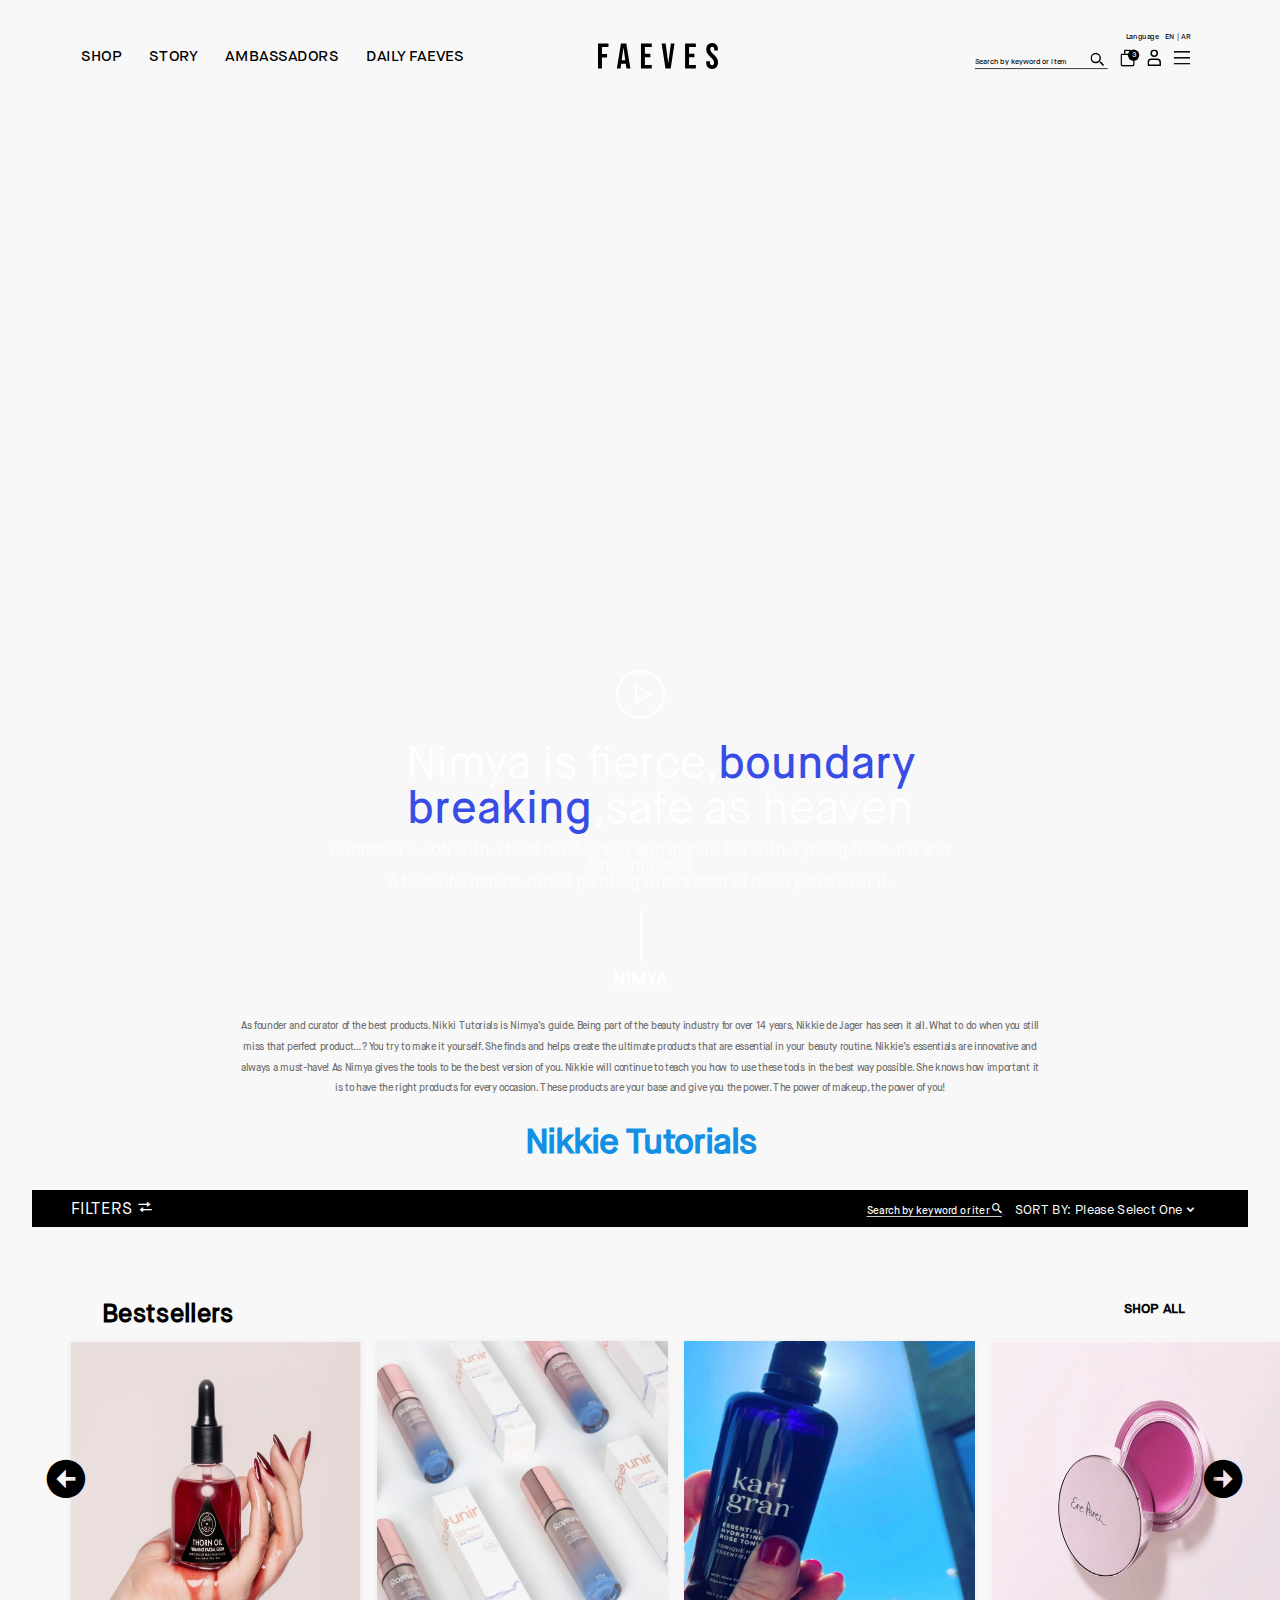
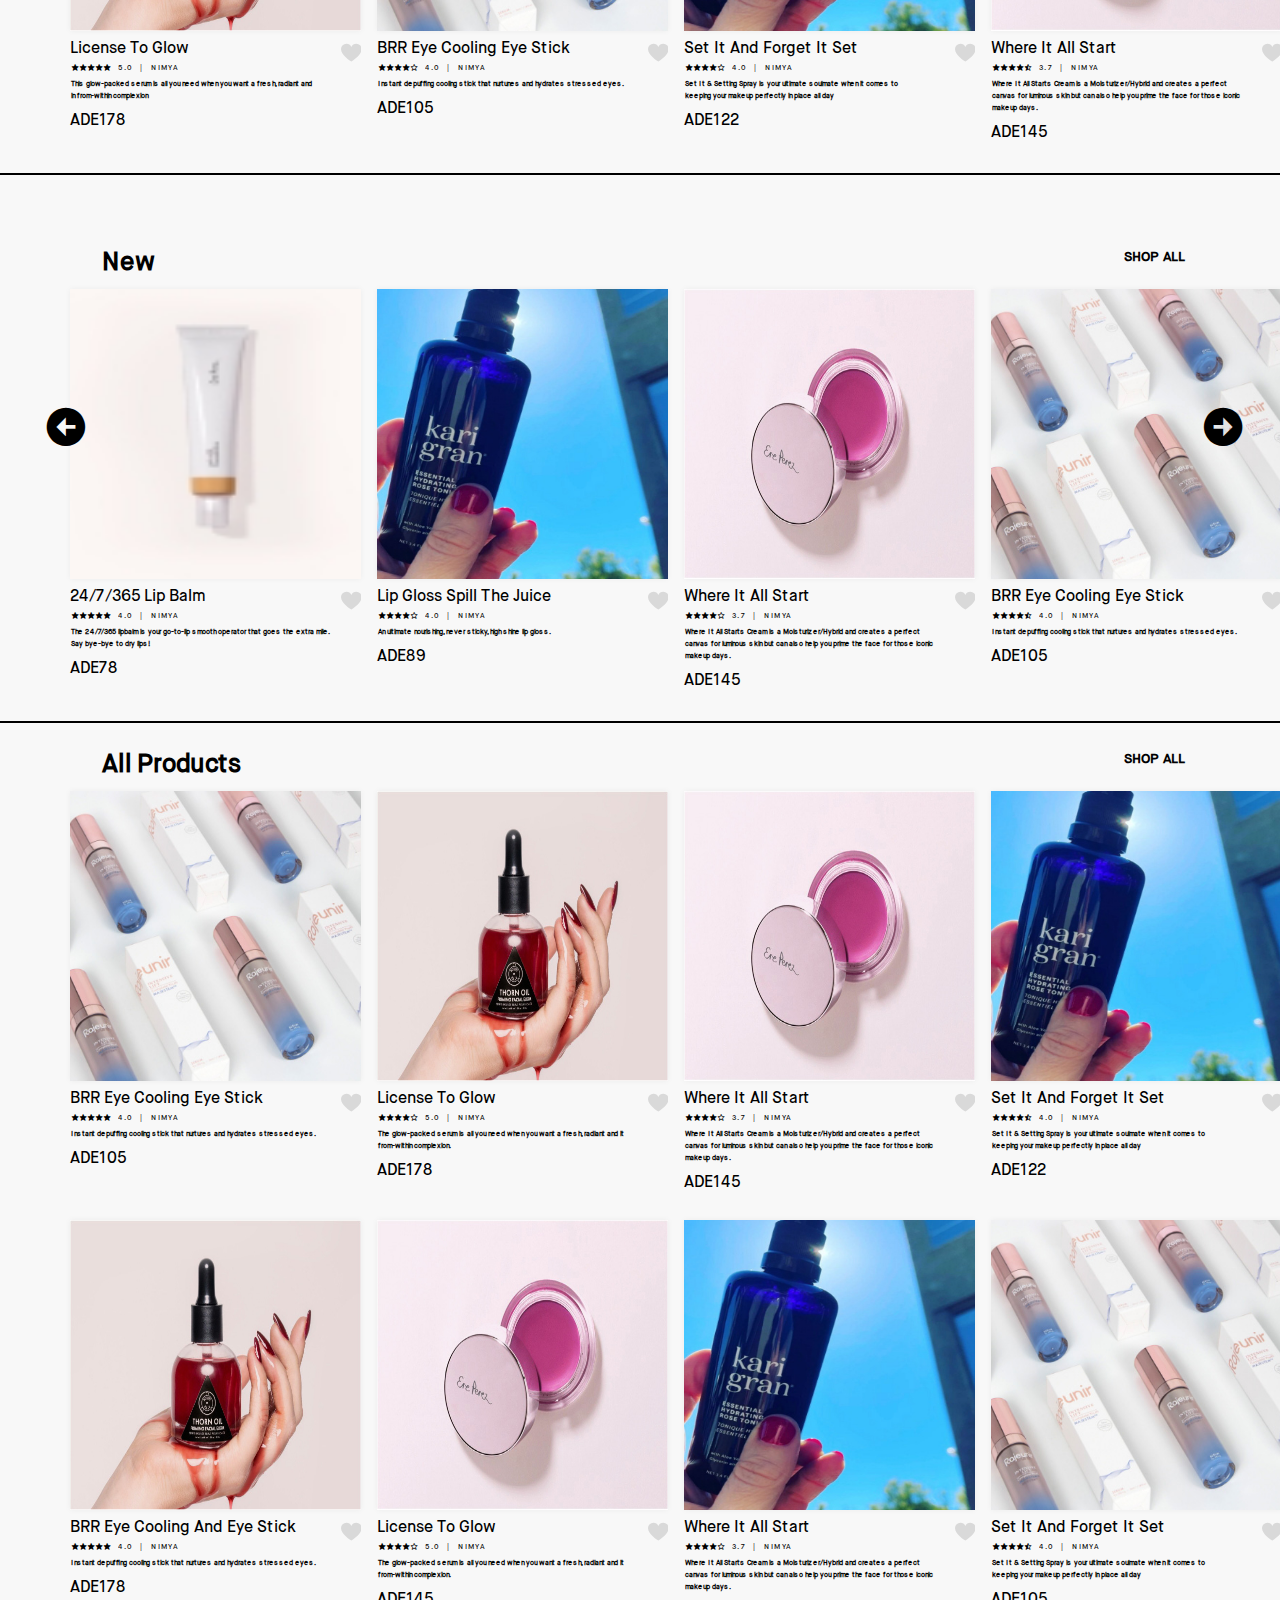
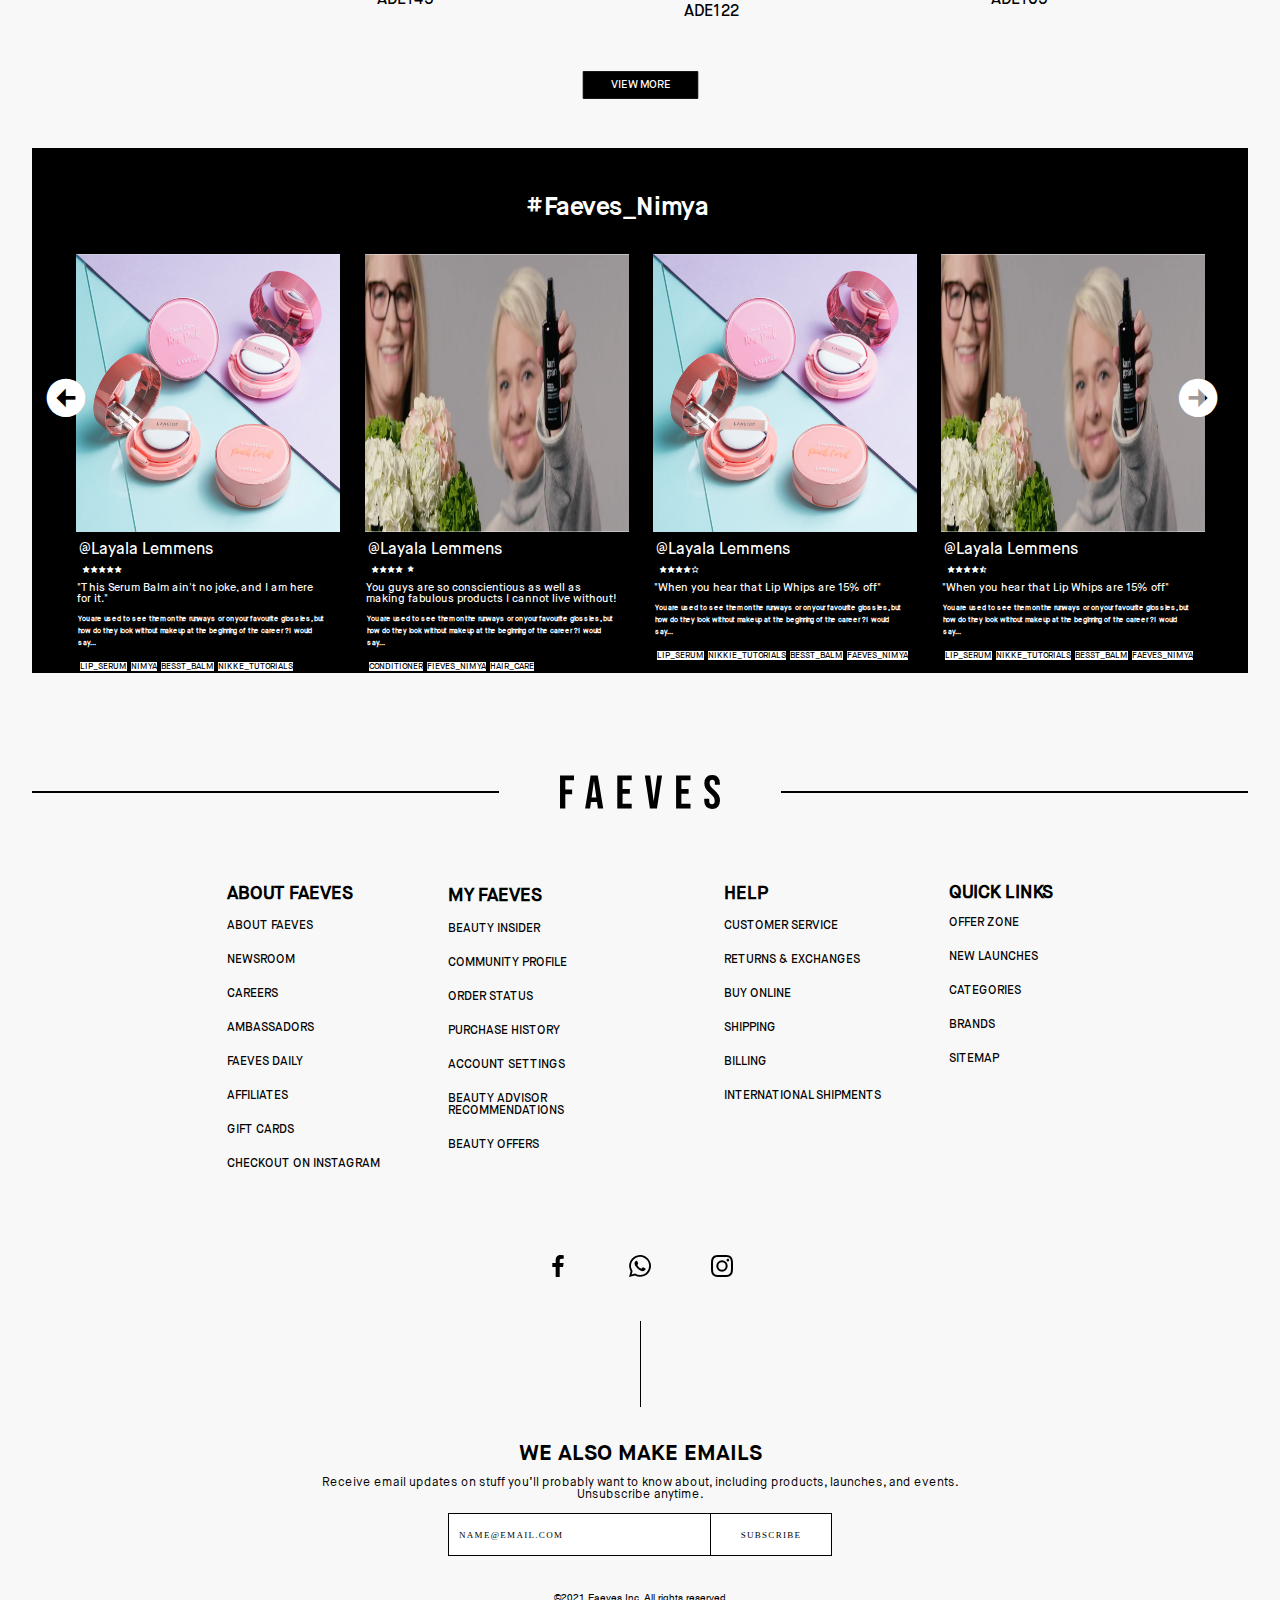
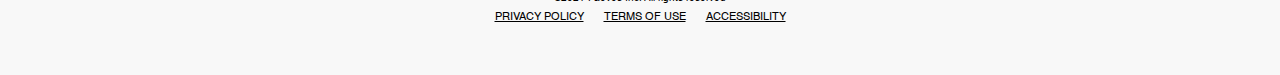
==== index.html @ eebecb18 "index" ====
<!DOCTYPE html>
<html lang="en">
<head>
    <meta charset="UTF-8">
    <meta name="viewport" content="width=device-width, initial-scale=1.0">
    <title>Faeves-page1</title>
    <link rel="stylesheet" href="./page1.css">
    <link rel="stylesheet" href="./header.css">
    <link rel="stylesheet" href="./footer.css">
    <link rel="stylesheet" href="./video.css">
        <!-- or -->
        <link rel="stylesheet"
        href="https://unpkg.com/boxicons@latest/css/boxicons.min.css">
        <link rel="stylesheet" href="./header.css">

</head>
<body>
      

<nav class=" navbar container "  >
<div class="left">
    <ul class="list">
        <li ><a href="#" class="shop-navigation">SHOP</a></li>
        <li><a href="#" class="story-navigation">STORY</a></li>
        <li><a href="#" class="ambassadors-navigation">AMBASSADORS</a></li>
        <li><a href="#" class="daily faeves-navigation">DAILY FAEVES</a></li>
    </ul>
   
</div>
  <div>
    <a href="index.html" class="brand_logo"> 
        <img src="./images/faeves_logo.svg" alt="">
    </a>
</div>

<div class="right_nav">
<div class="Language">
    <p class="languageText">Language &nbsp;
        <span class="languageOption"> EN | AR</span>
    </p>
</div>

<ul class="right_nav-bottom" style="display: flex;">
    <li class="search">
      <a href="/search.html" class="header-search-input">
        <input type="text" placeholder="Search by keyword or item" disabled="">
        <svg xmlns="http://www.w3.org/2000/svg" width="20.479" height="19.675" viewBox="0 0 20.479 19.675">
          <g id="Group_6273" data-name="Group 6273" transform="translate(0)">
            <path id="Path_17" data-name="Path 17" d="M-2770.068,1615.45h0a1.267,1.267,0,0,1-1.792,0l-4.611-4.611a8.842,8.842,0,0,0,1.677-1.909l4.727,4.727A1.267,1.267,0,0,1-2770.068,1615.45Z" transform="translate(2790.176 -1596.146)"></path>
            <g id="Group_17" data-name="Group 17">
              <path id="Path_18" data-name="Path 18" d="M-2864.127,1535.663a7.977,7.977,0,0,1-7.969-7.968,7.977,7.977,0,0,1,7.969-7.968,7.977,7.977,0,0,1,7.968,7.968A7.977,7.977,0,0,1-2864.127,1535.663Zm0-13.643a5.681,5.681,0,0,0-5.675,5.675,5.681,5.681,0,0,0,5.675,5.675,5.682,5.682,0,0,0,5.675-5.675A5.682,5.682,0,0,0-2864.127,1522.02Z" transform="translate(2872.096 -1519.727)"></path>
            </g>
          </g>
        </svg>
      </a>
    </li>

    <li>
      <button type="button" id="cartBtn" aria-label="cart" class="link nav-button">
        <svg xmlns="http://www.w3.org/2000/svg" width="18.964" height="22.563" viewBox="0 0 18.964 22.563">
          <g id="Group_10890" data-name="Group 10890" transform="translate(4.74)">
            <path id="Path_788" data-name="Path 788" d="M1314.534,172.689a.949.949,0,0,1-.948-.948V168.9H1307.9v2.845a.948.948,0,0,1-1.9,0V168.9a1.9,1.9,0,0,1,1.9-1.9h5.689a1.9,1.9,0,0,1,1.9,1.9v2.845A.949.949,0,0,1,1314.534,172.689Z" transform="translate(-1306 -167)"></path>
          </g>
          <path id="Path_789" data-name="Path 789" d="M1318.068,171H1302.9a1.9,1.9,0,0,0-1.9,1.9v12.327a2.845,2.845,0,0,0,2.845,2.845h13.275a2.844,2.844,0,0,0,2.845-2.845V172.9A1.9,1.9,0,0,0,1318.068,171Zm0,14.223a.949.949,0,0,1-.948.948h-13.275a.949.949,0,0,1-.948-.948V172.9h15.171Z" transform="translate(-1301 -165.505)"></path>
        </svg>
        <span class="cartQuantity"> 3 </span>
      </button>
    </li>

    <li>
      <button type="button" id="signInBtn" aria-label="Sign-In" class="link nav-button">
        <svg id="user_profile_people" data-name="user, profile, people" xmlns="http://www.w3.org/2000/svg" width="18" height="22" viewBox="0 0 18 22">
          <path id="user_profile_people-2" data-name="user, profile, people" d="M12,11A5,5,0,1,0,7,6,5,5,0,0,0,12,11Zm0-8A3,3,0,1,1,9,6a3,3,0,0,1,3-3ZM4,23H20a1,1,0,0,0,1-1V18a5.006,5.006,0,0,0-5-5H8a5.006,5.006,0,0,0-5,5v4a1,1,0,0,0,1,1Zm1-5a3,3,0,0,1,3-3h8a3,3,0,0,1,3,3v3H5Z" transform="translate(-3 -1)"></path>
        </svg>
      </button>
    </li>
    <li>
      <a href="#" class="link burgerDropdown" id="burgerDropdown">
        <svg id="Component_45_11" data-name="Component 45 – 11" xmlns="http://www.w3.org/2000/svg" width="22" height="18" viewBox="0 0 22 18">
          <g id="Group_867" data-name="Group 867" transform="translate(0.001)">
            <g id="Group_866" data-name="Group 866">
              <g id="Group_865" data-name="Group 865">
                <g id="Group_864" data-name="Group 864">
                  <g id="Group_863" data-name="Group 863">
                    <rect id="Rectangle_861" data-name="Rectangle 861" width="22" height="2" transform="translate(-0.001)"></rect>
                    <rect id="Rectangle_862" data-name="Rectangle 862" width="22" height="2" transform="translate(-0.001 8)"></rect>
                    <rect id="Rectangle_863" data-name="Rectangle 863" width="22" height="2" transform="translate(-0.001 16)"></rect>
                  </g>
                </g>
              </g>
            </g>
          </g>
        </svg>
       </a>
    </li>
  </ul>
</div>
 </nav>
    <section class="secondSection container">
     <video src="./videos/pexels-jean-van-der-meulen-11254215 (2160p).mp4" autoplay loop muted  height="100"></video>
    
    <div class="video-text">
    <img src="./images/Group 10573.svg" alt="">
    <h2>Nimya is fierce,<span style="color: rgb(56, 77, 230);">boundary breaking</span>,safe as heaven</h2>
    <p>Confident & soft with a bold twist.Classy and mature but with a young,fresh,fun and funky mindset</p>
    <p>A beautiful natural-toned painting with a dash of neon paint over it.</p>
    <div class="nimya">  <span></span>
    </div>
    <h4>NIMYA</h4>
    </section>
     
    <section>
    <div class="brandText">As founder and curator of the best products. Nikki Tutorials is Nimya’s guide. Being part of the beauty industry for over 14 years, Nikkie de Jager has seen it all. What to do when you still <br>
       miss that perfect product…? You try to make it yourself. She finds and helps create the ultimate products that are essential in your beauty routine. Nikkie’s essentials are innovative and <br>
        always a must-have! As Nimya gives the tools to be the best version of you. Nikkie will continue to teach you how to use these tools in the best way possible. She knows how important it <br>
         is to have the right products for every occasion. These products are your base and give you the power. The power of makeup, the power of you!
         
         <h1> Nikkie Tutorials</h1>
   </div>   
      </section>

      
     
     <!--- Bestsellers -->
    
     <section>
      <nav class="product-nav container">
       <div class="filter">
           FILTERS <i class='bx bx-transfer'></i>
        </div>
       <div class="filter-right">
          <a href="" class="search_input">
           <input type="text" placeholder="Search by keyword or item" disabled="">
           <i class='bx bx-search-alt-2' style="width: 20.479; height: 19.675;"></i>
       </a>
       <p>SORT BY: Please Select One</p>
        <i class='bx bxs-chevron-down' ></i>
      </div>
      </nav>
</section>

        <!-- Bestsellers Products -->
        <section class="bestsellers container" id="product">
          <div>
          <div class="slider-btn"> <div class="left_arrow"> 
            <i class='bx bxs-left-arrow-circle'></i>
            </div>
             <div class="right-arrow">
              <i class='bx bxs-right-arrow-circle'></i></div></div>
          <div class="right-text">
            <h4>Bestsellers</h4> 
            <h5>SHOP ALL</h5>
          </div>
         
          
          <div class="products">

            <div class="row">
              <div class="img1">
                <img src="./images/curatedBrand/curatedBrand_five.jpg" alt=""></div>
               <div class="product-text">
                <p>License To Glow</p>
                <p class="heart-icon">
                  
                  <svg id="Component_120_21" data-name="Component 120 – 21" xmlns="http://www.w3.org/2000/svg" width="20.688" height="23.371" viewBox="0 0 30.688 26.371">
                        <path id="Path_814" data-name="Path 814" d="M635.581,131.322c0,.073,0,.145,0,.218-.223,8.668-13.626,17.271-15.341,18.337-1.715-1.066-15.118-9.669-15.341-18.337,0-.073,0-.145,0-.218a7.925,7.925,0,0,1,8.032-7.816,8.047,8.047,0,0,1,7.313,4.578,8.047,8.047,0,0,1,7.313-4.578A7.925,7.925,0,0,1,635.581,131.322Z" transform="translate(-604.893 -123.506)" fill="#d9d9d9"></path>
                  </svg>
                 </p>
               </div>
               <div class="ratting">
                <i class='bx bxs-star'></i>
                <i class='bx bxs-star'></i>
                <i class='bx bxs-star'></i>
                <i class='bx bxs-star'></i>
                <i class='bx bxs-star'></i>
                <p> 5.0 &nbsp; | &nbsp; NIMYA</p>
               </div>

               <div class="price">
                <h6>This glow-packed serum is all you need when you want a fresh, radiant and <br>
                  in from-within complexion </h6>
                  <p>ADE178</p>

               </div>
            </div>
                  
            <div class="row">
              <div class="img2">
                <img src="./images/signup/shopCategory/category_four.jpg" alt=""></div>
              <div class="product-text">
                <p>BRR Eye Cooling Eye Stick</p>
                <p class="heart-icon">
                  <svg id="Component_120_21" data-name="Component 120 – 21" xmlns="http://www.w3.org/2000/svg" width="20.688" height="23.371" viewBox="0 0 30.688 26.371">
                    <path id="Path_814" data-name="Path 814" d="M635.581,131.322c0,.073,0,.145,0,.218-.223,8.668-13.626,17.271-15.341,18.337-1.715-1.066-15.118-9.669-15.341-18.337,0-.073,0-.145,0-.218a7.925,7.925,0,0,1,8.032-7.816,8.047,8.047,0,0,1,7.313,4.578,8.047,8.047,0,0,1,7.313-4.578A7.925,7.925,0,0,1,635.581,131.322Z" transform="translate(-604.893 -123.506)" fill="#d9d9d9"></path>
              </svg>
                 </p>
               </div>
               <div class="ratting">
                <i class='bx bxs-star'></i>
                <i class='bx bxs-star'></i>
                <i class='bx bxs-star'></i>
                <i class='bx bxs-star'></i>
                <i class='bx bx-star'></i>
                <p> 4.0 &nbsp; | &nbsp; NIMYA</p>
               </div>

               <div class="price">
                <h6>Instant depuffing cooling stick that nurtunes and hydrates stressed eyes. </h6>
                  <p>ADE105</p>

               </div>
            </div>
            <div class="row">
              <div class="img3">
                <img src="./images/reviewSlider/revImg_two.jpg" alt="">
              </div>
              <div class="product-text">
                <p>Set It And Forget It Set </p>
                <p class="heart-icon">
                  <svg id="Component_120_21" data-name="Component 120 – 21" xmlns="http://www.w3.org/2000/svg" width="20.688" height="23.371" viewBox="0 0 30.688 26.371">
                    <path id="Path_814" data-name="Path 814" d="M635.581,131.322c0,.073,0,.145,0,.218-.223,8.668-13.626,17.271-15.341,18.337-1.715-1.066-15.118-9.669-15.341-18.337,0-.073,0-.145,0-.218a7.925,7.925,0,0,1,8.032-7.816,8.047,8.047,0,0,1,7.313,4.578,8.047,8.047,0,0,1,7.313-4.578A7.925,7.925,0,0,1,635.581,131.322Z" transform="translate(-604.893 -123.506)" fill="#d9d9d9"></path>
              </svg>
                 </p>
               </div>
               <div class="ratting">
                <i class='bx bxs-star'></i>
                <i class='bx bxs-star'></i>
                <i class='bx bxs-star'></i>
                <i class='bx bxs-star'></i>
                <i class='bx bx-star'></i>
                <p> 4.0 &nbsp; | &nbsp; NIMYA</p>
               </div>

               <div class="price">
                <h6>Set It & Setting Spray is your ultimate soulmate when it comes to <br>
                keeping your makeup perfectly in place all day </h6>
                  <p>ADE122</p>

               </div>
            </div>
            <div class="row">
              <div class="img4">
                <img src="./images/curatedBrand/curatedBrand_two.jpg" alt="">
              </div>
              <div class="product-text">
                <p>Where It All Start</p>
                <p class="heart-icon">
                  <svg id="Component_120_21" data-name="Component 120 – 21" xmlns="http://www.w3.org/2000/svg" width="20.688" height="23.371" viewBox="0 0 30.688 26.371">
                    <path id="Path_814" data-name="Path 814" d="M635.581,131.322c0,.073,0,.145,0,.218-.223,8.668-13.626,17.271-15.341,18.337-1.715-1.066-15.118-9.669-15.341-18.337,0-.073,0-.145,0-.218a7.925,7.925,0,0,1,8.032-7.816,8.047,8.047,0,0,1,7.313,4.578,8.047,8.047,0,0,1,7.313-4.578A7.925,7.925,0,0,1,635.581,131.322Z" transform="translate(-604.893 -123.506)" fill="#d9d9d9"></path>
              </svg>
                 </p>
               </div>
               <div class="ratting">
                <i class='bx bxs-star'></i>
                <i class='bx bxs-star'></i>
                <i class='bx bxs-star'></i>
                <i class='bx bxs-star'></i>
                <i class='bx bxs-star-half' ></i>
                <p> 3.7 &nbsp; | &nbsp; NIMYA</p>
               </div>

               <div class="price">
                <h6>Where It All Starts Cream is a Moisturizer/Hybrid and creates a perfect <br>
                canvas for luminous skin but can also help you prime the face for those iconic <br>
                makeup days. </h6>
                  <p>ADE145</p>
               </div>
            </div>
          </div>
          <span></span>
        </div>
        </section>

        <div class="product-seperator">
          <span></span>
      </div>
        
                 <!--New Products -->


                 <section class="bestsellers container "  id="product">
                  <div class="slider-btn"> <div class="left_arrow"> 
                    <i class='bx bxs-left-arrow-circle'></i>
                    </div>
                     <div class="right-arrow">
                      <i class='bx bxs-right-arrow-circle'></i></div></div>
                  <div class="right-text">
                    <h4>New</h4>
                    <h5>SHOP ALL</h5>
                  </div>
                  <div class="products">
                    <div class="row ">
                      <div class="img5">
                        <img src="./images/header/cartImg/cart-img-two.jpg" alt="">
                      </div>
                      <div class="product-text">
                        <p>24/7/365 Lip Balm</p>
                        <p class="heart-icon">
                          <svg id="Component_120_21" data-name="Component 120 – 21" xmlns="http://www.w3.org/2000/svg" width="20.688" height="23.371" viewBox="0 0 30.688 26.371">
                            <path id="Path_814" data-name="Path 814" d="M635.581,131.322c0,.073,0,.145,0,.218-.223,8.668-13.626,17.271-15.341,18.337-1.715-1.066-15.118-9.669-15.341-18.337,0-.073,0-.145,0-.218a7.925,7.925,0,0,1,8.032-7.816,8.047,8.047,0,0,1,7.313,4.578,8.047,8.047,0,0,1,7.313-4.578A7.925,7.925,0,0,1,635.581,131.322Z" transform="translate(-604.893 -123.506)" fill="#d9d9d9"></path>
                      </svg>
                         </p>
                       </div>
                       <div class="ratting">
                        <i class='bx bxs-star'></i>
                        <i class='bx bxs-star'></i>
                        <i class='bx bxs-star'></i>
                        <i class='bx bxs-star'></i>
                        <i class='bx bxs-star'></i>
                        <p> 4.0 &nbsp; | &nbsp; NIMYA</p>
                       </div>
        
                       <div class="price">
                        <h6>The 24/7/365 lipbalm is your go-to-lip smooth operator that goes the extra mile. <br>
                        Say bye-bye to dry lips! </h6>
                          <p>ADE78</p>
        
                       </div>
                    </div>
                          
                    <div class="row ">
                      <div class="img6">
                        <img src="./images/reviewSlider/revImg_two.jpg" alt="">
                      </div>
                      
                      <div class="product-text">
                        <p>Lip Gloss Spill The Juice</p>
                        <p class="heart-icon">
                          <svg id="Component_120_21" data-name="Component 120 – 21" xmlns="http://www.w3.org/2000/svg" width="20.688" height="23.371" viewBox="0 0 30.688 26.371">
                            <path id="Path_814" data-name="Path 814" d="M635.581,131.322c0,.073,0,.145,0,.218-.223,8.668-13.626,17.271-15.341,18.337-1.715-1.066-15.118-9.669-15.341-18.337,0-.073,0-.145,0-.218a7.925,7.925,0,0,1,8.032-7.816,8.047,8.047,0,0,1,7.313,4.578,8.047,8.047,0,0,1,7.313-4.578A7.925,7.925,0,0,1,635.581,131.322Z" transform="translate(-604.893 -123.506)" fill="#d9d9d9"></path>
                      </svg>
                         </p>
                       </div>
                       <div class="ratting">
                        <i class='bx bxs-star'></i>
                        <i class='bx bxs-star'></i>
                        <i class='bx bxs-star'></i>
                        <i class='bx bxs-star'></i>
                        <i class='bx bx-star'></i>
                        <p> 4.0 &nbsp; | &nbsp; NIMYA</p>
                       </div>
        
                       <div class="price">
                        <h6> An ultimate nourishing, never sticky, high shine lip gloss.</h6> 
                          <p>ADE89</p>
        
                       </div>
                    </div>
                    <div class="row">
                      <div class="img7">
                        <img src="./images/curatedBrand/curatedBrand_two.jpg" alt="">
                      </div>
                      
                      <div class="product-text">
                        <p>Where It All Start</p>
                        <p class="heart-icon">
                          <svg id="Component_120_21" data-name="Component 120 – 21" xmlns="http://www.w3.org/2000/svg" width="20.688" height="23.371" viewBox="0 0 30.688 26.371">
                            <path id="Path_814" data-name="Path 814" d="M635.581,131.322c0,.073,0,.145,0,.218-.223,8.668-13.626,17.271-15.341,18.337-1.715-1.066-15.118-9.669-15.341-18.337,0-.073,0-.145,0-.218a7.925,7.925,0,0,1,8.032-7.816,8.047,8.047,0,0,1,7.313,4.578,8.047,8.047,0,0,1,7.313-4.578A7.925,7.925,0,0,1,635.581,131.322Z" transform="translate(-604.893 -123.506)" fill="#d9d9d9"></path>
                      </svg>
                         </p>
                       </div>
                       <div class="ratting">
                        <i class='bx bxs-star'></i>
                        <i class='bx bxs-star'></i>
                        <i class='bx bxs-star'></i>
                        <i class='bx bxs-star'></i>
                        <i class='bx bx-star'></i>
                        <p> 3.7 &nbsp; | &nbsp; NIMYA</p>
                       </div>
        
                       <div class="price">
                        <h6>Where It All Starts Cream is a Moisturizer/Hybrid and creates a perfect <br>
                          canvas for luminous skin but can also help you prime the face for those iconic <br>
                          makeup days. </h6>
                          <p>ADE145</p>
        
                       </div>
                    </div>
                    <div class="row ">
                      <div class="img8">
                        <img src="./images/signup/shopCategory/category_four.jpg" alt="">
                      </div>
                      
                      <div class="product-text">
                        <p>BRR Eye Cooling Eye Stick</p>
                        <p class="heart-icon">
                          <svg id="Component_120_21" data-name="Component 120 – 21" xmlns="http://www.w3.org/2000/svg" width="20.688" height="23.371" viewBox="0 0 30.688 26.371">
                            <path id="Path_814" data-name="Path 814" d="M635.581,131.322c0,.073,0,.145,0,.218-.223,8.668-13.626,17.271-15.341,18.337-1.715-1.066-15.118-9.669-15.341-18.337,0-.073,0-.145,0-.218a7.925,7.925,0,0,1,8.032-7.816,8.047,8.047,0,0,1,7.313,4.578,8.047,8.047,0,0,1,7.313-4.578A7.925,7.925,0,0,1,635.581,131.322Z" transform="translate(-604.893 -123.506)" fill="#d9d9d9"></path>
                      </svg>
                         </p>
                       </div>
                       <div class="ratting">
                        <i class='bx bxs-star'></i>
                        <i class='bx bxs-star'></i>
                        <i class='bx bxs-star'></i>
                        <i class='bx bxs-star'></i>
                        <i class='bx bxs-star-half' ></i>
                        <p> 4.0 &nbsp; | &nbsp; NIMYA</p>
                       </div>
        
                       <div class="price">
                        <h6>Instant depuffing cooling stick that nurtures and hydrates stressed eyes. </h6>
                          <p>ADE105</p>
                       </div>
                    </div>
                  </div>
                 </section>
                 
                 <div class="product-seperator">
                  <span></span>
              </div>


              <!-- All Products-->

              <section class="bestsellers container"  id="product">
                
                <div class="right-text">
                  <h4>All Products</h4>
                  <h5>SHOP ALL</h5>
                </div>
                <div class="products">
                  <div class="row ">
                    <div class="img9">
                      <img src="./images/signup/shopCategory/category_four.jpg" alt="">
                    </div>
                    
                    <div class="product-text">
                      <p>BRR Eye Cooling Eye Stick</p>
                      <p class="heart-icon">
                        <svg id="Component_120_21" data-name="Component 120 – 21" xmlns="http://www.w3.org/2000/svg" width="20.688" height="23.371" viewBox="0 0 30.688 26.371">
                          <path id="Path_814" data-name="Path 814" d="M635.581,131.322c0,.073,0,.145,0,.218-.223,8.668-13.626,17.271-15.341,18.337-1.715-1.066-15.118-9.669-15.341-18.337,0-.073,0-.145,0-.218a7.925,7.925,0,0,1,8.032-7.816,8.047,8.047,0,0,1,7.313,4.578,8.047,8.047,0,0,1,7.313-4.578A7.925,7.925,0,0,1,635.581,131.322Z" transform="translate(-604.893 -123.506)" fill="#d9d9d9"></path>
                    </svg>
                       </p>
                     </div>
                     <div class="ratting">
                      <i class='bx bxs-star'></i>
                      <i class='bx bxs-star'></i>
                      <i class='bx bxs-star'></i>
                      <i class='bx bxs-star'></i>
                      <i class='bx bxs-star'></i>
                      <p> 4.0 &nbsp; | &nbsp; NIMYA</p>
                     </div>
      
                     <div class="price">
                      <h6>Instant depuffing cooling stick that nurtures and hydrates stressed eyes. </h6>
                        <p>ADE105</p>
      
                     </div>
                  </div>
                        
                  <div class="row">
                    <div class="img10">
                      <img src="./images/curatedBrand/curatedBrand_five.jpg" alt="">
                    </div>
                   
                    <div class="product-text">
                      <p>License To Glow</p>
                      <p class="heart-icon">
                        <svg id="Component_120_21" data-name="Component 120 – 21" xmlns="http://www.w3.org/2000/svg" width="20.688" height="23.371" viewBox="0 0 30.688 26.371">
                          <path id="Path_814" data-name="Path 814" d="M635.581,131.322c0,.073,0,.145,0,.218-.223,8.668-13.626,17.271-15.341,18.337-1.715-1.066-15.118-9.669-15.341-18.337,0-.073,0-.145,0-.218a7.925,7.925,0,0,1,8.032-7.816,8.047,8.047,0,0,1,7.313,4.578,8.047,8.047,0,0,1,7.313-4.578A7.925,7.925,0,0,1,635.581,131.322Z" transform="translate(-604.893 -123.506)" fill="#d9d9d9"></path>
                    </svg>
                       </p>
                     </div>
                     <div class="ratting">
                      <i class='bx bxs-star'></i>
                      <i class='bx bxs-star'></i>
                      <i class='bx bxs-star'></i>
                      <i class='bx bxs-star'></i>
                      <i class='bx bx-star'></i>
                      <p> 5.0 &nbsp; | &nbsp; NIMYA</p>
                     </div>
      
                     <div class="price">
                      <h6>The glow-packed serum is all you need when you want a fresh, radiant and it <br>
                      from-within complexion.</h6> 
                        <p>ADE178</p>
      
                     </div>
                  </div>
                  <div class="row ">
                    <div class="img11">
                      <img src="./images/curatedBrand/curatedBrand_two.jpg" alt="">
                    </div>
                   
                    <div class="product-text">
                      <p>Where It All Start</p>
                      <p class="heart-icon">
                        <svg id="Component_120_21" data-name="Component 120 – 21" xmlns="http://www.w3.org/2000/svg" width="20.688" height="23.371" viewBox="0 0 30.688 26.371">
                          <path id="Path_814" data-name="Path 814" d="M635.581,131.322c0,.073,0,.145,0,.218-.223,8.668-13.626,17.271-15.341,18.337-1.715-1.066-15.118-9.669-15.341-18.337,0-.073,0-.145,0-.218a7.925,7.925,0,0,1,8.032-7.816,8.047,8.047,0,0,1,7.313,4.578,8.047,8.047,0,0,1,7.313-4.578A7.925,7.925,0,0,1,635.581,131.322Z" transform="translate(-604.893 -123.506)" fill="#d9d9d9"></path>
                    </svg>
                       </p>
                     </div>
                     <div class="ratting">
                      <i class='bx bxs-star'></i>
                      <i class='bx bxs-star'></i>
                      <i class='bx bxs-star'></i>
                      <i class='bx bxs-star'></i>
                      <i class='bx bx-star'></i>
                      <p> 3.7 &nbsp; | &nbsp; NIMYA</p>
                     </div>
      
                     <div class="price">
                      <h6>Where It All Starts Cream is a Moisturizer/Hybrid and creates a perfect <br>
                        canvas for luminous skin but can also help you prime the face for those iconic <br>
                        makeup days. </h6>
                        <p>ADE145</p>
      
                     </div>
                  </div>
                  <div class="row">
                    <div class="img12">
                      <img src="./images/reviewSlider/revImg_two.jpg" alt="">
                    </div>
                   
                    <div class="product-text">
                      <p>Set It And Forget It Set</p>
                      <p class="heart-icon">
                        <svg id="Component_120_21" data-name="Component 120 – 21" xmlns="http://www.w3.org/2000/svg" width="20.688" height="23.371" viewBox="0 0 30.688 26.371">
                          <path id="Path_814" data-name="Path 814" d="M635.581,131.322c0,.073,0,.145,0,.218-.223,8.668-13.626,17.271-15.341,18.337-1.715-1.066-15.118-9.669-15.341-18.337,0-.073,0-.145,0-.218a7.925,7.925,0,0,1,8.032-7.816,8.047,8.047,0,0,1,7.313,4.578,8.047,8.047,0,0,1,7.313-4.578A7.925,7.925,0,0,1,635.581,131.322Z" transform="translate(-604.893 -123.506)" fill="#d9d9d9"></path>
                    </svg>
                       </p>
                     </div>
                     <div class="ratting">
                      <i class='bx bxs-star'></i>
                      <i class='bx bxs-star'></i>
                      <i class='bx bxs-star'></i>
                      <i class='bx bxs-star'></i>
                      <i class='bx bxs-star-half' ></i>
                      <p> 4.0 &nbsp; | &nbsp; NIMYA</p>
                     </div>
      
                     <div class="price">
                      <h6>Set It & Setting Spray is your ultimate soulmate when it comes to <br>
                        keeping your makeup perfectly in place all day  </h6>
                        <p>ADE122</p>
                     </div>
                  </div>
                </div>
               </section>

                        
              <section class="bestsellers container"  id="product">
                <div class="right-text">
                </div>
                <div class="products">
                  <div class="row ">
                    <div class="img13">
                      <img src="./images/curatedBrand/curatedBrand_five.jpg" alt="">
                    </div>
                    <div class="product-text">
                      <p>BRR Eye Cooling And Eye Stick</p>
                      <p class="heart-icon">
                        <svg id="Component_120_21" data-name="Component 120 – 21" xmlns="http://www.w3.org/2000/svg" width="20.688" height="23.371" viewBox="0 0 30.688 26.371">
                          <path id="Path_814" data-name="Path 814" d="M635.581,131.322c0,.073,0,.145,0,.218-.223,8.668-13.626,17.271-15.341,18.337-1.715-1.066-15.118-9.669-15.341-18.337,0-.073,0-.145,0-.218a7.925,7.925,0,0,1,8.032-7.816,8.047,8.047,0,0,1,7.313,4.578,8.047,8.047,0,0,1,7.313-4.578A7.925,7.925,0,0,1,635.581,131.322Z" transform="translate(-604.893 -123.506)" fill="#d9d9d9"></path>
                    </svg>
                       </p>
                     </div>
                     <div class="ratting">
                      <i class='bx bxs-star'></i>
                      <i class='bx bxs-star'></i>
                      <i class='bx bxs-star'></i>
                      <i class='bx bxs-star'></i>
                      <i class='bx bxs-star'></i>
                      <p> 4.0 &nbsp; | &nbsp; NIMYA</p>
                     </div>
      
                     <div class="price">
                      <h6>Instant depuffing cooling stick that nurtures and hydrates stressed eyes. </h6>
                        <p>ADE178</p>
      
                     </div>
                  </div>
                        
                  <div class="row ">
                    <div class="img14">
                      <img src="./images/curatedBrand/curatedBrand_two.jpg" alt="">
                    </div>
                    
                    <div class="product-text">
                      <p>License To Glow</p>
                      <p class="heart-icon">
                        <svg id="Component_120_21" data-name="Component 120 – 21" xmlns="http://www.w3.org/2000/svg" width="20.688" height="23.371" viewBox="0 0 30.688 26.371">
                          <path id="Path_814" data-name="Path 814" d="M635.581,131.322c0,.073,0,.145,0,.218-.223,8.668-13.626,17.271-15.341,18.337-1.715-1.066-15.118-9.669-15.341-18.337,0-.073,0-.145,0-.218a7.925,7.925,0,0,1,8.032-7.816,8.047,8.047,0,0,1,7.313,4.578,8.047,8.047,0,0,1,7.313-4.578A7.925,7.925,0,0,1,635.581,131.322Z" transform="translate(-604.893 -123.506)" fill="#d9d9d9"></path>
                    </svg>
                       </p>
                     </div>
                     <div class="ratting">
                      <i class='bx bxs-star'></i>
                      <i class='bx bxs-star'></i>
                      <i class='bx bxs-star'></i>
                      <i class='bx bxs-star'></i>
                      <i class='bx bx-star'></i>
                      <p> 5.0 &nbsp; | &nbsp; NIMYA</p>
                     </div>
      
                     <div class="price">
                      <h6>The glow-packed serum is all you need when you want a fresh, radiant and it <br>
                      from-within complexion.</h6> 
                        <p>ADE145</p>
      
                     </div>
                  </div>
                  <div class="row ">
                    <div class="img15">
                      <img src="./images/reviewSlider/revImg_two.jpg" alt="">
                    </div>
                   
                    <div class="product-text">
                      <p>Where It All Start</p>
                      <p class="heart-icon">
                        <svg id="Component_120_21" data-name="Component 120 – 21" xmlns="http://www.w3.org/2000/svg" width="20.688" height="23.371" viewBox="0 0 30.688 26.371">
                          <path id="Path_814" data-name="Path 814" d="M635.581,131.322c0,.073,0,.145,0,.218-.223,8.668-13.626,17.271-15.341,18.337-1.715-1.066-15.118-9.669-15.341-18.337,0-.073,0-.145,0-.218a7.925,7.925,0,0,1,8.032-7.816,8.047,8.047,0,0,1,7.313,4.578,8.047,8.047,0,0,1,7.313-4.578A7.925,7.925,0,0,1,635.581,131.322Z" transform="translate(-604.893 -123.506)" fill="#d9d9d9"></path>
                    </svg>
                       </p>
                     </div>
                     <div class="ratting">
                      <i class='bx bxs-star'></i>
                      <i class='bx bxs-star'></i>
                      <i class='bx bxs-star'></i>
                      <i class='bx bxs-star'></i>
                      <i class='bx bx-star'></i>
                      <p> 3.7 &nbsp; | &nbsp; NIMYA</p>
                     </div>
      
                     <div class="price">
                      <h6>Where It All Starts Cream is a Moisturizer/Hybrid and creates a perfect <br>
                        canvas for luminous skin but can also help you prime the face for those iconic <br>
                        makeup days. </h6>
                        <p>ADE122</p>
      
                     </div>
                  </div>
                  <div class="row">
                    <div class="img16">
                      <img src="./images/signup/shopCategory/category_four.jpg" alt="">
                    </div>
                   
                    <div class="product-text">
                      <p>Set It And Forget It Set </p>
                      <p class="heart-icon">
                        <svg id="Component_120_21" data-name="Component 120 – 21" xmlns="http://www.w3.org/2000/svg" width="20.688" height="23.371" viewBox="0 0 30.688 26.371">
                          <path id="Path_814" data-name="Path 814" d="M635.581,131.322c0,.073,0,.145,0,.218-.223,8.668-13.626,17.271-15.341,18.337-1.715-1.066-15.118-9.669-15.341-18.337,0-.073,0-.145,0-.218a7.925,7.925,0,0,1,8.032-7.816,8.047,8.047,0,0,1,7.313,4.578,8.047,8.047,0,0,1,7.313-4.578A7.925,7.925,0,0,1,635.581,131.322Z" transform="translate(-604.893 -123.506)" fill="#d9d9d9"></path>
                    </svg>
                       </p>
                     </div>
                     <div class="ratting">
                      <i class='bx bxs-star'></i>
                      <i class='bx bxs-star'></i>
                      <i class='bx bxs-star'></i>
                      <i class='bx bxs-star'></i>
                      <i class='bx bxs-star-half' ></i>
                      <p> 4.0 &nbsp; | &nbsp; NIMYA</p>
                     </div>
      
                     <div class="price">
                      <h6>Set It & Setting Spray is your ultimate soulmate when it comes to <br>
                        keeping your makeup perfectly in place all day  </h6>
                        <p>ADE105</p>
                     </div>
                  </div>
                </div>
               </section>

               <div class="view-more"><p>VIEW MORE</p></div>


                  <!--#Fieves-NIMYA-->

                  <section class="bestsellers-dark container"  id="product">
                    <div class="slider-btn"> <div class="left_arrow"> 
                      <i class='bx bxs-left-arrow-circle'></i>
                      </div>
                       <div class="right-arrow-dark">
                        <i class='bx bxs-right-arrow-circle'></i></div></div>
                    <div class="right-text-dark">
                       <p>#Faeves_Nimya</p>
                      
                    </div>
                    <div class="products-dark">
                      <div class="row-dark">
                        <img src="./images/signup/shopCategory/category_three.png" alt="">
                         <div class="product-dark">
                          <p>@Layala Lemmens</p>
                         </div>
                       
                         <div class="ratting-dark">
                          <i class='bx bxs-star'></i>
                          <i class='bx bxs-star'></i>
                          <i class='bx bxs-star'></i>
                          <i class='bx bxs-star'></i>
                          <i class='bx bxs-star'></i>
                         </div>
                         <div class="product-detail"> "This Serum Balm ain't no joke, and I am here <br>
                          for it."</div>
          
                         <div class="price-dark">
                          <h6>You are used to see them on the runways or on your favourite glossies, but <br>
                              how do they look without makeup at the beginning of the career ?I would <br>
                              say... </h6>
                              <div class="product_foot"> <p>LIP_SERUM </p> <p> NIMYA </p> 
                                 <p> BESST_BALM</p> <p> NIKKE_TUTORIALS</p></div>
                         </div>
                      </div>
                            
                      <div class="row-dark">
                        <img src="./images/brandDetails/brandpagebg.jpg" alt="">
                         <div class="product-dark">
                          <p>@Layala Lemmens</p>
                         </div>
                      
                         <div class="ratting-dark">
                          <i class='bx bxs-star'></i>
                          <i class='bx bxs-star'></i>
                          <i class='bx bxs-star'></i>
                          <i class='bx bxs-star'></i>
                          <p class='bx bxs-star'></p>
                         </div>
                         <div class="product-detail">You guys are so conscientious as well as <br>
                          making fabulous products I cannot live without!</div>
          
                         <div class="price-dark">
                          <h6>You are used to see them on the runways or on your favourite glossies, but <br>
                            how do they look without makeup at the beginning of the career ?I would <br>
                            say...  </h6> 
                            <div class="product_foot"> <p>CONDITIONER </p> <p>FIEVES_NIMYA </p> 
                              <p>HAIR_CARE</p></div>
                         </div>
                      </div>
                      <div class="row-dark">
                        <img src="./images/signup/shopCategory/category_three.png" alt="">
                         <div class="product-dark">
                          <p> @Layala Lemmens</p>
                         </div>
                       
                         <div class="ratting-dark">
                          <i class='bx bxs-star'></i>
                          <i class='bx bxs-star'></i>
                          <i class='bx bxs-star'></i>
                          <i class='bx bxs-star'></i>
                          <i class='bx bx-star'></i>
                         </div>
                          <div class="product-detail"> "When you hear that Lip Whips are 15% off"</div>
          
                         <div class="price-dark">
                          <h6>You are used to see them on the runways or on your favourite glossies, but <br>
                            how do they look without makeup at the beginning of the career ?I would <br>
                            say... </h6>
                            <div class="product_foot"> <p>LIP_SERUM </p> <p>NIKKIE_TUTORIALS </p> 
                              <p> BESST_BALM</p> <p> FAEVES_NIMYA</p></div>
          
                         </div>
                      </div>
                      <div class="row-dark">
                        <img src="./images/brandDetails/brandpagebg.jpg" alt="">
                         <div class="product-dark">
                          <p>@Layala Lemmens</p>
                         </div>
                        
                         <div class="ratting-dark">
                          <i class='bx bxs-star'></i>
                          <i class='bx bxs-star'></i>
                          <i class='bx bxs-star'></i>
                          <i class='bx bxs-star'></i>
                          <i class='bx bxs-star-half' ></i>
                          
                         </div>
                         <div class="product-detail">"When you hear that Lip Whips are 15% off"</div>
          
                         <div class="price-dark">
                          <h6>You are used to see them on the runways or on your favourite glossies, but <br>
                            how do they look without makeup at the beginning of the career ?I would <br>
                            say...</h6>
                            <div class="product_foot"> <p>LIP_SERUM </p> <p>NIKKE_TUTORIALS </p> 
                              <p> BESST_BALM</p> <p>FAEVES_NIMYA</p></div>
          
                         </div>
                      </div>
                    </div>
                   </section>
                  





     <!-- FOOTER -->
          <footer class="footer container">
            <div class="custom_container">
            <div class="footer-line">
           <span></span>

        <a class="footer-logo-link" href="/">
          <img class="footer-logo-img" src="./images/faeves_logo.svg" alt="">
        </a>

        <span></span>
      </div>

      <div class="footer-link-list">
        <div class="footer-coloumn footer_list">
          <p class="first-coloumn-heading"><strong>About faeves</strong></p>
          <a href="#" class="first-coloumn-link"> About faeves </a>
          <a href="#" class="first-coloumn-link">Newsroom </a>
          <a href="#" class="first-coloumn-link"> Careers </a>
          <a href="#" class="first-coloumn-link">Ambassadors </a>
          <a href="#" class="first-coloumn-link">Faeves Daily </a>
          <a href="#" class="first-coloumn-link"> Affiliates </a>
          <a href="#" class="first-coloumn-link"> Gift Cards </a>
          <a href="#" class="first-coloumn-link"> Checkout on Instagram </a>
        </div>
        <div class="footer-coloumn footer_list">
            <p class="first-coloumn-heading"><strong>My faeves</strong></p>
            <a href="#" class="first-coloumn-link"> Beauty Insider </a>
            <a href="#" class="first-coloumn-link"> Community Profile </a>
            <a href="#" class="first-coloumn-link"> Order Status </a>
            <a href="#" class="first-coloumn-link">Purchase History </a>
            <a href="#" class="first-coloumn-link">Account Settings </a>
            <a href="#" class="first-coloumn-link">
              Beauty Advisor Recommendations
            </a>
            <a href="#" class="first-coloumn-link"> Beauty Offers</a>
          </div>


          <div class="footer-coloumn footer_list">
            <p class="first-coloumn-heading"> <strong> Help</strong></p>
            <a href="#" class="first-coloumn-link"> Customer Service </a>
            <a href="#" class="first-coloumn-link"> Returns &amp; Exchanges</a>
            <a href="#" class="first-coloumn-link"> Buy Online </a>
            <a href="#" class="first-coloumn-link">Shipping </a>
            <a href="#" class="first-coloumn-link">Billing </a>
            <a href="#" class="first-coloumn-link">International Shipments </a>
          </div>

          <div class="footer-coloumn footer_list">
            <p class="first-coloumn-heading"> <strong>Quick links</strong></p>
            <a href="#" class="first-coloumn-link"> OFFER ZONE</a>
            <a href="#" class="first-coloumn-link"> NEW LAUNCHES</a>
            <a href="#" class="first-coloumn-link"> Categories </a>
            <a href="#" class="first-coloumn-link">Brands </a>
            <a href="#" class="first-coloumn-link">SITEMAP </a>
          </div>
       
          </div>
       

        </div>

      </div>

      <div class="footer-socials">
        <div class="footer-social-media">
          <div class="social-links">
            <a href="#" class="footer-facebook">
              <svg xmlns="http://www.w3.org/2000/svg" width="13.286" height="25.588" viewBox="0 0 13.286 25.588">
                <g id="Group_311" data-name="Group 311" transform="translate(13.286) rotate(90)">
                  <path id="f" d="M25.586,4.663H13.915V.746L9.364.159v4.5h-2.9c-1.319,0-2.214-.365-2.214-2.255V0H.179A33.246,33.246,0,0,0,0,3.508c0,3.473,2.121,5.85,6.013,5.85H9.368v3.927h4.551V9.359H25.588Z" transform="translate(0)"></path>
                </g>
              </svg>
            </a>
            <a href="#" class="footer-facebook">
              <svg xmlns="http://www.w3.org/2000/svg" width="25.465" height="25.587" viewBox="0 0 25.465 25.587">
                <g id="whatsapp.46d36d08" transform="translate(25.465) rotate(90)">
                  <path id="Path_8" data-name="Path 8" d="M25.587,25.465l-6.573-1.8a12.678,12.678,0,1,1,6.353-10.987h0a12.7,12.7,0,0,1-1.543,6.06Zm-4.06-7.033.227-.385a10.52,10.52,0,0,0,1.47-5.364h0A10.549,10.549,0,1,0,18.286,21.6l.4-.251,3.887,1.064Z" transform="translate(0 0)"></path>
                  <path id="Path_9" data-name="Path 9" d="M8.872.038C8.738.118,8.663.329,8.5.646S7.579,2.521,7.473,2.81s-.16.5.159.712,1.031.819,1.24,1,.24.369.08.687A8.645,8.645,0,0,1,7.38,7.76,9.517,9.517,0,0,1,5.188,9.524c-.318.184-.49.02-.646-.135s-.371-.316-.555-.475A2.163,2.163,0,0,0,3.455,8.6a.58.58,0,0,0-.553.027c-.16.079-1.72.712-2.354.976s-.538.519-.538.712-.01.4-.01.607a1.159,1.159,0,0,0,.4.845,3.554,3.554,0,0,0,2.642,1.108,6.152,6.152,0,0,0,3.277-1.295A14.1,14.1,0,0,0,11.1,6.168a17.787,17.787,0,0,0,.673-1.806,4.331,4.331,0,0,0,.128-2A3.266,3.266,0,0,0,10.4.227,2.658,2.658,0,0,0,8.872.038Z" transform="translate(6.829 6.252)" fillrule="evenodd"></path>
                </g>
              </svg>
            </a>

            <a href="#" class="footer-facebook">
              <svg xmlns="http://www.w3.org/2000/svg" width="24" height="24" viewBox="0 0 24 24">
                <path id="Path_1036" data-name="Path 1036" d="M5559.127,5442.125c3.2,0,3.6,0,4.8.1,3.3.1,4.8,1.7,4.9,4.9.1,1.3.1,1.6.1,4.8s0,3.6-.1,4.8c-.1,3.2-1.7,4.8-4.9,4.9-1.3.1-1.6.1-4.8.1s-3.6,0-4.8-.1c-3.3-.1-4.8-1.7-4.9-4.9-.1-1.3-.1-1.6-.1-4.8s0-3.6.1-4.8c.1-3.2,1.7-4.8,4.9-4.9C5555.527,5442.125,5555.927,5442.125,5559.127,5442.125Zm0-2.2c-3.3,0-3.7,0-4.9.1-4.4.2-6.8,2.6-7,7-.1,1.2-.1,1.6-.1,4.9s0,3.7.1,4.9c.2,4.4,2.6,6.8,7,7,1.2.1,1.6.1,4.9.1s3.7,0,4.9-.1c4.4-.2,6.8-2.6,7-7,.1-1.2.1-1.6.1-4.9s0-3.7-.1-4.9c-.2-4.4-2.6-6.8-7-7C5562.827,5439.925,5562.427,5439.925,5559.127,5439.925Zm0,5.8a6.2,6.2,0,1,0,6.2,6.2A6.231,6.231,0,0,0,5559.127,5445.725Zm0,10.2a4,4,0,1,1,4-4A4.012,4.012,0,0,1,5559.127,5455.925Zm6.4-11.8a1.4,1.4,0,1,0,1.4,1.4A1.367,1.367,0,0,0,5565.527,5444.125Z" transform="translate(-5547.127 -5439.925)"></path>
              </svg>
            </a>
          </div>
          <span class="social-link-seperator"> </span>
        </div>

        <h4 class="email-heading">We also make emails</h4>
        <p class="email-instruction">
          Receive email updates on stuff you’ll probably want to know about,
          including products, launches, and events. <br>
          Unsubscribe anytime.
        </p>
        <div class="input-container">
          <input class="email-input" type="email" placeholder="name@email.com">
          <button class="submit-button" type="button">Subscribe</button>
        </div>

        <div class="copyright-container">
          <p class="copyright">©2021 Faeves Inc. All rights reserved</p>
          <div class="bottom-link">
            <a href="#" class="privacy-policy"> Privacy Policy </a>
            <a href="#" class="privacy-policy"> Terms of Use </a>
            <a href="#" class="privacy-policy"> Accessibility </a>
          </div>
        </div>
      </div>
    
  </footer>




</body>
</html>
---- page1.css ----
*{
  margin: 0;
  padding: 0;
  box-sizing: border-box; 
  font-family: 'myfirstfont';

}

body{
  background-color: #F8F8F8;
  
}

.container {
  max-width: 1794px;
  width: 95%;
  margin: auto;
  padding-left: 3%;
  overflow: hidden;
}

@font-face {
  font-family: 'myfirstfont';
  src: url("./Fonts/fonts/MaisonNeue-Medium.ttf");
  
 /*  src: url("./Fonts/fonts/Helvetica-reg.ttf");
  src: url("./Fonts/fonts/helveticaNeue-Med.ttf"); */
  font-style: normal;
  font-weight: 100px;
 }
 @font-face {
  font-family: 'my2ndfont';
  src: url("./Fonts/fonts/MaisonNeue-Light.ttf");
 }
@font-face{font-family: 'my3rdfont';
  src: url("./Fonts/fonts/MaisonNeue-Book.ttf");

}
@font-face {
  font-family: 'my4thfont';
  src: url("./Fonts/fonts/MaisonNeue-Bold.ttf");
}
@font-face {
  font-family: 'my5thfont';
  src: url("./Fonts/fonts/Helvetica-reg.ttf");
}

 .product-nav{
    background-color: #000;
    display: flex;
    color: #fff;
    font-family: 'myfirstfont';
    justify-content:space-between;
    align-items: center;
    background: #000000 0% 0% no-repeat padding-box;
    border: 1px solid #000000;
    opacity: 1;
    list-style: none;
    margin-top: 65px;

} 
.filter{
 font-family: 'my3rdfont';
}
.filter-right p{
  font-family: 'my3rdfont';
  margin-left: 12px;
}

.filter-right{
  list-style: none;
  display: flex;
  padding: 7px;
  align-items: flex-end;
  scale: .8;
  font-family: 'my2ndfont';
  
}

.filter-right input{
 font-size: 15px;
  border: none;
  outline: none;
  padding-right: 15px;
  border-bottom: 1px solid #FFFFFF;
  color: #000000;
  background-color: transparent;
  cursor: pointer !important; 
  align-items: center;
}
.filter-right input::placeholder{
  font-size: 13px;
  font-weight: 100;
  color: #fff;
}

.filter-right i{
  color: #fff;
  font-size: 16px;
  padding:2px;
  
}
.search_input i{
  margin-left: -20px;

}
.search-input input{
 margin-left: 8px;
}

.right-text {
  color: #000;
  font-size: 28px;
  text-transform: capitalize;
  text-align: left;
  margin-top: 25px;
  scale: .9;
  margin-left: -28px;
  display: flex;
  justify-content: space-between;

}
.right-text h5{
  font-size: 15px;
}
.right-text h4{
  margin-bottom: 13px;
}


.bestsellers{
  padding: 2px ;
  margin: auto;
  margin-top: 12px;
  width: 90%;
  overflow: visible !important;
 
}
.products{
  display: grid;
  grid-template-columns: repeat(auto-fit, minmax(260px,  auto));
  gap: 1rem;
}

.product-text {
    margin-top: 10px; 
    display: flex;
    justify-content: space-between;
 }
.heart-icon{
display: flex;
flex-flow: row-reverse;
font-size: 20px;
  }

.row{
  position: relative;
  transition: all .40s;
}

.row img  {
  width: 291px;
  height: 290px;
  transition: all .40s;
  box-shadow: 0px 0px 6px #0000000D; 
}

.img1 img:hover{
  content: url(./images/signup/shopCategory/category_threeHov.jpg);
  width: 291px;
  height: 290px;
    
}

.img2 img:hover{
  content: url(./images/ambassadorPage/artists/artist-one.jpg);
  width: 291px;
  height: 290px;
}
.img3 img:hover{
  content: url(./images/brandDetails/brandpagebg.jpg);
  width: 291px;
  height: 290px;
}
.img4 img:hover{
  content: url(./images/reviewSlider/revImg_four.jpg);
  width: 291px;
  height: 290px;
}
.img5 img:hover{
  content: url(./images/signup/shopCategory/category_threeHov.jpg);
  width: 291px;
  height: 290px;
}
.img6 img:hover{
  content: url(./images/brandDetails/brandpagebg.jpg);
  width: 291px;
  height: 290px;
}
.img7 img:hover{
  content: url(./images/reviewSlider/revImg_four.jpg);
  width: 291px;
  height: 290px;
}
.img8 img:hover{
  content: url(./images/ambassadorPage/artists/artist-one.jpg);
  width: 291px;
  height: 290px;
}
.img9 img:hover{
  content: url(./images/ambassadorPage/artists/artist-one.jpg);
  width: 291px;
  height: 290px;
}
.img10 img:hover{
  content: url(./images/reviewSlider/revImg_seven.jpg);
  width: 291px;
  height: 290px;
}
.img11 img:hover{
  content: url(./images/reviewSlider/revImg_four.jpg);
  width: 291px;
  height: 290px;
}
.img12 img:hover{
  content: url(./images/brandDetails/brandpagebg.jpg);
  width: 291px;
  height: 290px;
}
.img13 img:hover{
  content: url(./images/reviewSlider/revImg_seven.jpg);
  width: 291px;
  height: 290px;
}
.img14 img:hover{
  content: url(./images/reviewSlider/revImg_four.jpg);
  width: 291px;
  height: 290px;
}
.img15 img:hover{
  content: url(./images/brandDetails/brandpagebg.jpg);
  width: 291px;
  height: 290px;
}
.img16 img:hover{
  content: url(./images/ambassadorPage/artists/artist-one.jpg);
  width: 291px;
  height: 290px;
}
.heart-icon{
  display: flex;
  flex-flow: row-reverse;
  font-size: 20px;
  
  }
  .heart{
    scale: .8;
    
  }
.heart:hover{
    fill:  #DD645E;
 /*  background-color:#DD645E ; */
}
.heart-icon svg:hover>path {
  fill: #DD645E !important;
}
  .bestsellers span{
    height: .5px;
    width: 95%;
    background-color: #000;
    columns: #000;
  }
  .slider-btn{
    display: flex;
    width: 100%;
    justify-content: space-between;
}
   

   .left_arrow {
       position: relative;
       display: flex;
       top: 227px;
       right: 27px;
       align-items: center;
       cursor: pointer;
       z-index: 10;
   }

.left_arrow i{
    font-size: 46px;
    /* color: #000; */
    border: 2px solid #000;
    border-radius: 50%;
    border: none;

}
 .right-arrow {
            position: relative;
            display: flex;
            top: 227px;
            left: 0px;
            align-items: center;
            cursor: pointer;
            z-index: 10;

        }

.right-arrow i {
            font-size: 46px;
            fill: #FFFFFF;
            border: 2px solid #FFFFFF;
            border-radius: 50%;
            border: none;
            
        }
        .right-arrow-dark{
          position: relative;
            display: flex;
            top: 227px;
            left: 37px;
            align-items: center;
            cursor: pointer;
            z-index: 10;
        }

  .right-arrow-dark i{
    font-size: 46px;
    fill: #FFFFFF;
    border: 2px solid #FFFFFF;
    border-radius: 50%;
    border: none;
    margin-right: 23px;
        }
.ratting{
  display: flex;
  font-size: 9px;
  scale: .9;
  margin-inline: -15px;
  margin-top: -1px;
  margin-left: -15px;
}
.ratting p{
margin-left: 4px;
letter-spacing: 1.2px;
scale: .9;

}
.price h6{
font-size: 7px;
margin-bottom: 10px;
margin-top: 7px;
line-height: 12px;
margin-left: 1px;
}

.product_foot{
  display: flex;
  font-size: 10px;
  margin-left: 8px;
}

.product_foot p{
  border: 2px solid black;
  color: black;
  background-color: white;
  font-size: 8.5px;
}

.product-seperator{
  margin-top: 30px;
  width: 100%;
  height: 1.5px;
  background: black;
  }

  .main-btn{
   
    background-color: #000;
    color: #fff;
    font-size: 16px;
    font-weight:500;
    text-transform: capitalize;
    border: 2px solid #000;
    padding: 12px 25px;
    transition: all .42s ease;
    scale: .5;
    margin-top: 40px;
    text-align: center;

  
    
  }
  .right-text-dark {
    width: 100%;
    color: #000;
    display: flex;
    font-size: 28px;
    text-transform: capitalize;
    text-align: center;
    margin-top: 25px;
    scale: .9;

}
  .bestsellers-dark {
    color: white;
    background-color: #000;
     margin: auto;
     margin-top: 12px;
     width: 100%;
     overflow: hidden;
     padding-right: 41px;
     padding-left: 61px;
     font: normal normal medium 12px/30px Maison Neue;
 }

.bestsellers-dark i {
    display: flex;
    align-self: flex-start;
}

.products-dark {
    display: grid;
    grid-template-columns: repeat(auto-fit, minmax(260px, auto));
    gap: 1rem;
}
.right-text-dark p{
  color: #FFFFFF;
  margin: 3%  39%;
  font-family: 'my4thfont';
  margin-top: -28px;
}


.row-dark {
    position: relative;
    transition: all .40s;
}

.row-dark img {
   margin-left: 6px;
       width: 264px;
       height: 278px;
       transition: all .40s;
}

.product-detail{
  font-size: 11px;
  margin-top: 8px;
  margin-bottom: 10px;
  margin-left: 7px;
}
.price-dark span{
  border: 1px solid black;
  color: #C1C1C1;
  font-size: 12px;
}
.product-dark p{
  margin-top: 10px;
  margin-left: 9px;
}
.view-more{
  text-align: center;
  
  position: relative;
}
.view-more p{
  width: fit-content;
  margin: 43px auto;
  display: block;
  background-color:black;
  border: 1px solid black;
  color: #fff;
  padding: 11px 39px;
  border-radius: 1px;
  cursor: pointer;
  scale: .7;
}

.ratting-dark{
  display: flex;
  font-size: 9px;
  scale: .9;
  margin-inline: -15px;
  margin-top: 7px;
  margin-left: -3px;
}
.ratting-dark p{
margin-left: 4px;
letter-spacing: 1.2px;
scale: .9;


}

.price-dark h6{
font-size: 7px;
margin-bottom: 10px;
margin-top: 7px;
line-height: 12px;
margin-left: 8px;
}




/* responsive css */


@media only screen and (min-width: 1201px) and (max-width: 1600px){
  .products{
    position: relative;
    display: flex;
  }
  .row {
    display: block;
    transition: all .40s;
  }
    
    
    
     
    
    
    
      
   
    
      
  
  
  
  }
  @media only screen and (min-width: 601px) and (max-width: 1200px){
    .container{
      height: auto;
    
    }
   
    .products {
      position: relative;
      display: flex;
     
    }
    .row {
      
         display:block;
         width: 100%;
        
      }
  
      .row img{
         width: 100%;
         height: 200px;
         object-fit: cover;
         object-position: center;
         transition: all .40s;
       }
           .img1 img:hover {
             content: url(./images/signup/shopCategory/category_threeHov.jpg);
             width: 100%;
             height: 200px;
  
            
           }
      
           .img2 img:hover {
             content: url(./images/ambassadorPage/artists/artist-one.jpg);
             width: 100%;
            height: 200px;
           }
      
           .img3 img:hover {
             content: url(./images/brandDetails/brandpagebg.jpg);
            width: 100%;
            height: 200px;
             
           }
      
           .img4 img:hover {
             content: url(./images/reviewSlider/revImg_four.jpg);
              width: 100%;
              height: 200px;
            
           }
      
           .img5 img:hover {
             content: url(./images/signup/shopCategory/category_threeHov.jpg);
              width: 100%;
              height: 200px;
            
           }
      
           .img6 img:hover {
             content: url(./images/brandDetails/brandpagebg.jpg);
            width: 100%;
            height: 200px;
            
           }
      
           .img7 img:hover {
             content: url(./images/reviewSlider/revImg_four.jpg);
              width: 100%;
              height: 200px;
             
           }
      
           .img8 img:hover {
             content: url(./images/ambassadorPage/artists/artist-one.jpg);
              width: 100%;
              height: 200px;
            
           }
      
           .img9 img:hover {
             content: url(./images/ambassadorPage/artists/artist-one.jpg);
              width: 100%;
              height: 200px;
            
           }
      
           .img10 img:hover {
             content: url(./images/reviewSlider/revImg_seven.jpg);
            width: 100%;
            height: 200px;
            
           }
      
           .img11 img:hover {
             content: url(./images/reviewSlider/revImg_four.jpg);
          width: 100%;
          height: 200px;
            
           }
      
           .img12 img:hover {
             content: url(./images/brandDetails/brandpagebg.jpg);
            width: 100%;
            height: 200px;
            
           }
      
           .img13 img:hover {
             content: url(./images/reviewSlider/revImg_seven.jpg);
            width: 100%;
            height: 200px;
            
           }
      
           .img14 img:hover {
             content: url(./images/reviewSlider/revImg_four.jpg);
            width: 100%;
            height: 200px;
             
           }
      
           .img15 img:hover {
             content: url(./images/brandDetails/brandpagebg.jpg);
            width: 100%;
            height: 200px;
             
           }
      
           .img16 img:hover {
             content: url(./images/ambassadorPage/artists/artist-one.jpg);
              width: 100%;
              height: 200px;
            
           }
          .product-text{
            display: flex;
          }
          .product-text p {
            font-size: 10px;
           }
            .ratting {
                     display: flex;
                     font-size: 7px;
                     scale: .9;
                     margin-inline: -15px;
                     margin-top: -1px;
                     margin-left: -8px;
                   }
          
                   .ratting p {
                     margin-left: 4px;
                     letter-spacing: 1.2px;
                     scale: .9;
          
                   }
          
                   .price h6 {
                     font-size: 6px;
                     margin-bottom: 10px;
                     margin-top: 7px;
                     line-height: 6px;
                     margin-left: px;
                   }
  
                   /* bestseller dark */
              .bestsellers-dark {
                
                margin-top: 12px;
                width: 100%;
               
              }
        
              .bestsellers-dark i {
                display: flex;
                align-self: flex-start;
              }
        
              .products-dark {
                display: flex;
                
              }
        
              .right-text-dark p {
                color: #FFFFFF;
                margin: 3% 39%;
                font-family: 'my4thfont';
                margin-top: -28px;
              }
        
        
              .row-dark {
                position: relative;
                transition: all .40s;
              }
        
              .row-dark img {
                /* margin-left: 14px; */
                width: 100%;
                object-fit: cover;
                object-position: center;
                height: 250px;
                transition: all .40s;
              }
        
              .product-detail {
                font-size: 9px;
                margin-top: 8px;
                margin-bottom: 10px;
                margin-left: 7px;
              }
        
            
        
              .product-dark p {
                margin-top: 10px;
               
              }
  
        
              
        
              .ratting-dark {
               
                font-size: 8px;
               
              }
        
           
        
              .price-dark h6 {
                font-size: 6px;
                margin-bottom: 10px;
                margin-top: 7px;
                line-height: 10px;
                margin-left: 8px;
              }
         
                  
            
                  
         
  
    
     
    
    
     
    
     
   
    
     
    }
  @media only screen and (min-width: 320px) and (max-width: 600px){
        
      .container {
          width: 100%;
         
        }
     
    
        
          .products {
            position: relative;
            
          
        
        
        
          }
        
          .row {
            display: block;
            transition: all .40s;
          }
        
          
          .row img {
  
             width: 90vw;
             height: 300px;
                     object-fit: cover;
                     object-position: center;
                     transition: all .40s;
                   }
          
                   .img1 img:hover {
                     content: url(./images/signup/shopCategory/category_threeHov.jpg);
                     width: 100vw;
                     height: 300px;
          
          
                   }
          
                   .img2 img:hover {
                     content: url(./images/ambassadorPage/artists/artist-one.jpg);
                      width: 90vw;
                        height: 300px;
                   }
          
                   .img3 img:hover {
                     content: url(./images/brandDetails/brandpagebg.jpg);
                    width: 90vw;
                      height: 300px;
          
                   }
          
                   .img4 img:hover {
                     content: url(./images/reviewSlider/revImg_four.jpg);
                    width: 90vw;
                      height: 300px;
          
                   }
          
                   .img5 img:hover {
                     content: url(./images/signup/shopCategory/category_threeHov.jpg);
                    width: 90vw;
                      height: 300px;
          
                   }
          
                   .img6 img:hover {
                     content: url(./images/brandDetails/brandpagebg.jpg);
                    width: 90vw;
                      height: 300px;
          
                   }
          
                   .img7 img:hover {
                     content: url(./images/reviewSlider/revImg_four.jpg);
                    width: 90vw;
                      height: 300px;
          
                   }
          
                   .img8 img:hover {
                     content: url(./images/ambassadorPage/artists/artist-one.jpg);
                    width: 90vw;
                      height: 300px;
          
                   }
          
                   .img9 img:hover {
                     content: url(./images/ambassadorPage/artists/artist-one.jpg);
                    width: 90vw;
                      height: 300px;
          
                   }
          
                   .img10 img:hover {
                     content: url(./images/reviewSlider/revImg_seven.jpg);
                    width: 90vw;
                      height: 300px;
          
                   }
          
                   .img11 img:hover {
                     content: url(./images/reviewSlider/revImg_four.jpg);
                    width: 90vw;
                      height: 300px;
          
                   }
          
                   .img12 img:hover {
                     content: url(./images/brandDetails/brandpagebg.jpg);
                    width: 90vw;
                      height: 300px;
          
                   }
          
                   .img13 img:hover {
                     content: url(./images/reviewSlider/revImg_seven.jpg);
                    width: 90vw;
                      height: 300px;
          
                   }
          
                   .img14 img:hover {
                     content: url(./images/reviewSlider/revImg_four.jpg);
                    width: 90vw;
                      height: 300px;
          
                   }
          
                   .img15 img:hover {
                     content: url(./images/brandDetails/brandpagebg.jpg);
                    width: 90vw;
                      height: 300px;
          
                   }
          
                   .img16 img:hover {
                     content: url(./images/ambassadorPage/artists/artist-one.jpg);
                    width: 90vw;
                      height: 300px;
          
                   }
          .product-text {
            display: flex;
           
          }
      
          .product-text p {
            font-size: 20px;
          }
      
          .ratting {
            display: flex;
            font-size: 12px;
            scale: .9;
            margin-inline: -15px;
            margin-top: -1px;
            margin-left: -8px;
          }
      
          .ratting p {
            margin-left: 2px;
            letter-spacing: 1.2px;
            scale: .9;
      
          }
      
          .price h6 {
            font-size: 12px;
            margin-bottom: 10px;
            margin-top: 7px;
            line-height: 12px;
           
          }
              
        
               .products-dark {
                 display: flex;
                 position: relative;
        
               }
        
               .right-text-dark p {
                 color: #FFFFFF;
                 margin: 3% 27%;
                 font-family: 'my4thfont';
                 margin-top: -28px;
               }
        
        
               .row-dark {
                
                 display: block;
                 transition: all .40s;
               }
        
               .row-dark img {
            
                 width: 85vw;
                 display: block;
                 object-fit: cover;
                 object-position: center;
                 height: 250px;
                 transition: all .40s;
               }
        
               .product-detail {
                 font-size: 8px;
                 margin-top: 8px;
                 margin-bottom: 10px;
                 margin-left: 7px;
               }
        
        
        
               .product-dark p {
                 margin-top: 10px;
        
               }
        
        
        
        
               .ratting-dark {
        
                 font-size: 10px;
        
               }
        
        
        
               .price-dark h6 {
                 font-size: 11px;
                 margin-bottom: 10px;
                 margin-top: 7px;
                 line-height: 11px;
                 margin-left: 8px;
               }
               .product_foot{
                   font-size: 25px;
                 
               }
         
  }
---- header.css ----
.navbar{
    background-color: #F8F8F8;
    display: flex;
    justify-content: space-around;
    align-items: center;
    position: fixed;
    width: 100%;
    height: 7rem;
    top: 0px;
    left: 0px;
    right: 0px;
    z-index: 99;
    font-family: 'myfirstfont';
}

img{
    vertical-align: middle;
    
}

.brand_logo{
    display: flex;
    align-items: center;
    justify-content: center;
}

.checkBtn{
    display: none;
}

#check{
    display: none;
}

.checkBtn{
    cursor: pointer;
    font-size: 25px;
    float: right;
    color: #fff;
    line-height: 80px;
}

.cartQuantity{
    background-color: #000;
    position: absolute;
    width: 15px;
    height: 15px;
    border-radius: 100%;
    color: #fff;
    transform: translateX(-9px);
    margin: auto;
    padding-top: 2px;
    
}



.left ul{
    display: flex;
    list-style: none;
    scale: .8;
    
}

.left ul li a{
    padding-right: 35px;
    cursor: underline;
    font-size: 1.2rem;
    color: #000;
    text-decoration: none;
    transition: all 1s;
}

.left ul li a:hover{
    text-decoration: underline ;
    padding-bottom: 1px;

}

.left ul li a:hover::after{
    transform: scaleX(1);
    transform-origin: 0% 100%;
}

 /* @media screen and (max-width:805px){
    .list{
        width: 100px;
        height: 100vh;
        background-color: #fff;
        text-align: center;
        display: flex;
        flex-direction: column;
        position: fixed;
        top: 4rem;
        left: 100px;
        transition: all 1s;
    }

    #check{
        display: none;
    }
    
    .checkBtn{
        display: block;
    }

    .check:checked~ul{
        left:0%;
    }

}  */

.right_nav {
    width: 37.5%;
    display: flex;
    align-items: flex-end;
    flex-direction: column;
    justify-content: center;
    scale: .75;
    row-gap: 12px;
    margin-bottom: 10px;
}

.search {
    display: flex;
    align-items: center;
    justify-content: center;
    border-bottom: 1px solid #000;
    padding: 8px 5px;
    
  }
  .right_nav-bottom li:first-child {
    padding-left: 0%;
}
  
  .header-search-input {
    display: flex;
    align-items: flex-end;
    cursor: pointer;
    text-decoration: none;
  }
  
  .search input {
    font-size: 16px;
    border: none;
    outline: none;
    padding-right: 24px;
    color: #000000;
    background-color: transparent;
    cursor: pointer !important; 
  }


   .search input::placeholder {
    font-size: 15px;
    font-weight: 300;
    text-decoration: none;
    color: #000000;

  }

  .right_nav-bottom {
    display:flexbox;
    align-items: center;
    justify-content: space-between;
  }
  .right_nav-bottom li {
    padding-left: 25px;
    list-style: none;
    
  }
  
  .nav-button {
    border: none;
    outline: none;
    background: transparent;
    padding: 0;
    position: relative;
  }

  /* RESPONSIVE CSS */

 /* @media(max-width:1600px){
    .navbar{
      padding: 20px 3px;
      transition: .4s;
    }
    .left{
      font-size: 8px;
      transition: .4s;
     }
       .brand_logo { 
       
         display: flex;
         align-items: center;
         justify-content: center;
       }
     
       .brand_logo img {
         width: 120px;
         height: 32px;
       }
       .cartQuantity {
        width: 15px;
        height: 15px;
        font-size: 10px;
      }
    
      .right_nav .Language .languageText {
        font-size: 10px;
      }
    
      .right_nav-bottom li {
        padding-left: 17px;
        list-style: none;
      }
    
      .search {
        display: flex;
        align-items: center;
        justify-content: center;
        border-bottom: 1px solid #000;
        padding: 3px 5px;
      }
    
      .search svg {
        width: 18px;
        height: 18px;
      }
    
      .search input {
        font-size: 14px;
        padding-right: 10px;
      }
    
      .search input::placeholder {
        font-size: 10px; 
      
       color: #000;
        font-weight: 100;
      }
  }
  @media only screen and (min-width: 1204px) and (max-width: 1530px) {
    .search input {
      font-size: 12px;
      font-family: 'my2dfont';
      border: none;
      outline: none;
      padding-right: 10px;
      color: #000;
      
    }
    .search input::placeholder {
      font-size: 10px;
      font-weight: 10;
    }
    .video-text h2{
        font-size: 42px;

    }
    
  }
  @media only screen and (min-width: 601px) and (max-width: 1220px){
    .brand-logo img{
        width: 120px;
    }
    .search {
        border-bottom: none;
        padding-right: 0px;
    }

    .search input {
        display: none;
    }
    .ambassadors-navigation{
        display: none;
    }
    .story-navigation{
        display: none;
    }
  } */
  
   

  @media only screen and (min-width: 1204px) and (max-width: 1600px){
    .navbar{
      padding: 20px 3px;
      transition: .4s;
    }
    .left{
      font-size: 8px;
      transition: .4s;
     }
       .brand_logo {
    
         display: flex;
         align-items: center;
         justify-content: center;
       }
     
       .brand_logo img {
         width: 120px;
         height: 32px;
       }
       .cartQuantity {
        width: 15px;
        height: 15px;
        font-size: 10px;
      }
    
      .right_nav .Language .languageText {
        font-size: 10px;
      }
    
      .right_nav-bottom li {
        padding-left: 17px;
        list-style: none;
      }
    
      .search {
        display: flex;
        align-items: center;
        justify-content: center;
        border-bottom: 1px solid #000;
        padding: 3px 5px;
      }
    
      .search svg {
        width: 18px;
        height: 18px;
      }
    
      .search input {
        font-size: 14px;
        padding-right: 10px;
      }
    
      .search input::placeholder {
        font-size: 10px;
     
        color: #000;
        font-weight: 100;
      }
  }

  
  @media only screen and (min-width: 601px) and (max-width: 1220px){
   .navbar{
    height: auto;
   
   }
  .brand_logo img {
          width: 120px;
          height: 32px;
        }
    .left{
    
    display: block;
     
      
    }
    .list{
      display: flex;
      
     
    }
    .search {
        border-bottom: none;
        padding-right: 0px;
    }

    .search input {
        display: none;
    }
    .ambassadors-navigation{
        display: none;
    }
    .story-navigation{
        display: none;
    }
  
  }

@media only screen and (min-width: 320px) and (max-width: 600px) {
  
 
 
  .shop-navigation{
    display: flex;
   

  }
  .daily-faeves-navigation{
    display: none;
  }
  .right_nav {
    width: 37.5%;
    display: flex;
    align-items: flex-end;
    flex-direction: column;
    margin-top: 10px !important;
    justify-content: center;
  }

  .right_nav-bottom {
    width: 100%;
    justify-content: flex-end;
  }

  
 .brand_logo img {
    width: 100px;
  }

  .story-navigation {
    display: none;
  }
  .right_nav-bottom li {
    padding-left: 10px;
  }
  .nav-button {
    padding: 0;
  }
  .ambassadors-navigation {
    display: none;
  }
  .daily-faeves-navigation {
    display: none;
  }
  .Language {
    display: none;
  }
     .search {
       border-bottom: none;
       padding-right: 0px;
     }
  .search {
    display: flex;
  }
     .search input {
       display: none;
     }
  
 
}
---- footer.css ----
.container {
    max-width: 1794px;
    width: 95%;
    margin: auto;
    padding-left: 3%;
    overflow: hidden;
  }
  


.footer {
    position: relative;
    padding: 8% 0 2% 0;
    
  }
  
  .footer-line {
    display: flex;
    align-items: center;
    justify-content: space-between;
  }
  
  .footer-line span {
    width: 100%;
    height: 1.5px;
    background: black;
  }
  
  .footer-logo-link {
    margin: 0 5%;
  }
  
  .footer-link-list {
    padding: 6% 16%;
    display: flex;
    justify-content: space-between;
  }
  
  .footer-coloumn  {
    display: flex;
    max-width: 25%;
    flex-direction: column;
    justify-content: flex-start;
    align-items: flex-start;
    text-transform: uppercase;
    text-decoration:none;
    font-family: 'myfirstfont';
  }
  
  .first-coloumn-heading{
    font-size: 18px;
    font-family: 'myfirstfont';
    padding: 3% 0;
    transform: translateY(-2px);
  }
  
  .first-coloumn-link {
    color: #000;
    font-size: 12px;
    /* font-family: "mn-book"; */
    margin: 10px 0;
    text-decoration: none;
  }
  
  .first-coloumn-link:hover::after {
    transform: scaleX(1);
    transform-origin: 0% 100%;
  }
  
  .first-coloumn-link::after {
    display: block;
    content: "";
    border-bottom: 2px solid #418ede;
    transform: scaleX(0);
    transition: transform 350ms ease-in-out;
    transform-origin: 100% 0;
    text-decoration: none;
  }
  
  .footer-socials {
    display: flex;
    align-items: center;
    justify-content: center;
    flex-direction: column;
  }
  
  .footer-social-media {
    display: flex;
    flex-direction: column;
    align-items: center;
    padding-bottom: 3%;
  }
  
  .social-links {
    padding-bottom: 40px;
    display: flex;
    align-items: center;
  }
  
  .footer-facebook {
    margin: 0 30px;
  }
  
  .footer-facebook svg {
    transform: scale(1);
    transition: all 0.2s ease-out;
  }
  
  .footer-facebook svg:hover {
    fill: #138fe4 !important;
    transform: scale(1.3);
  }
  
  .social-link-seperator {
    width: 1.5px;
    height: 96px;
    background: black;
  }
  
  .email-heading {
    font-size: 26px;
    font-family: 'my4thfont';
    text-transform: uppercase;
    margin-bottom: 1%;
  }
  
  .email-instruction {
    font-size: 16px;
    text-align: center;
    font-family: 'my3rdfont';
    padding-bottom: 1%;
  }
  
  .input-container {
    display: flex;
    align-items: center;
    justify-content: center;
  }
  
  .email-input {
    width: 263px;
    height: 43px;
    border: 1.5px solid black;
    padding-left: 10px;
    outline: none;
    font-size: 10px;
    font-family: "h-bold";
    color: black;
    letter-spacing: 1.3px;
  }
  
  .email-input::placeholder {
    text-transform: uppercase;
    color: black;
    letter-spacing: 1.3px;
  }
  
  .submit-button {
    width: 121px;
    height: 43px;
    background: white;
    outline: none;
    border: 1.5px solid black;
    border-left: none;
    font-size: 10px;
    font-family: "h-bold";
    color: black;
    letter-spacing: 1.3px;
    text-transform: uppercase;
    transition: all 0.4s ease-out;
  }
  
  .submit-button:hover {
    letter-spacing: 2.3px;
  }
  
  .copyright-container {
    padding: 3% 0 2% 0;
  }
  
  .copyright {
    font-size: 14px;
    font-family: 'my5thfont';
    margin-bottom: 3%;
    text-align: center;
  }
  
  .bottom-link {
    font-size: 14px;
    font-family: "h-reg";
    text-transform: uppercase;
    display: flex;
  }
  .privacy-policy {
    padding: 0 10px;
    color: #000;
    font-family: 'my5thfont';
  }
  
  .privacy-policy:hover {
    border-bottom: 1px #138fe4;
  }
  
  .privacy-policy:hover::after {
    transform: scaleX(1);
    transform-origin: 0% 100%;
  }
  
  .privacy-policy::after {
    display: block;
    content: "";
    border-bottom: 2px solid #418ede;
    transform: scaleX(0);
    transition: transform 350ms ease-in-out;
    transform-origin: 100% 0;
    text-decoration: none;
  }
  
  .accordion_mobile {
    display: none;
  }
  @media only screen and (max-width: 1600px) {
    /* footer */
  
    .footer-logo-img {
      width: 160px;
    }
  
    .first-col-heading {
      font-size: 22px;
    }
  
    .first-col-link {
      font-size: 14px;
      margin: 7px 0;
    }
  
    .footer-facebook svg {
      width: 22px;
      height: 22px;
    }
  
    .social-link-seperator {
      width: 1px;
      height: 86px;
    }
  
    .email-heading {
      font-size: 22px;
    }
  
    .email-instruction {
      font-size: 12px;
    }
  
    .email-input {
      font-size: 9px;
    }
  
    .submit-button {
      font-size: 9px;
    }
  
    .copyright {
      font-size: 10px;
    }
  
    .bottom-link {
      font-size: 11px;
    }
  
    .accordion_mobile {
      display: none;
    }
  }
  
  /* RESPONSIVE */

  @media only screen and (max-width: 1600px) {
    /* footer */
 
    .footer-logo-img {
      width: 160px;
    }
 
    .first-col-heading {
      font-size: 22px;
    }
 
    .first-col-link {
      font-size: 14px;
      margin: 7px 0;
    }
 
    .footer-facebook svg {
      width: 22px;
      height: 22px;
    }
 
    .social-link-seperator {
      width: 1px;
      height: 86px;
    }
 
    .email-heading {
      font-size: 22px;
    }
 
    .email-instruction {
      font-size: 12px;
    }
 
    .email-input {
      font-size: 9px;
    }
 
    .submit-button {
      font-size: 9px;
    }
 
    .copyright {
      font-size: 10px;
    }
 
    .bottom-link {
      font-size: 11px;
    }
 
    .accordion_mobile {
      display: none;
    }
  }
 
  @media only screen and (min-width: 601px) and (max-width: 1024px) {
    /* footer */
 
    
 
    .footer-logo-img {
      width: 130px;
    }
 
    .first-coloumn-heading {
      font-size: 13px;
    }
 
    .first-coloumn-link {
      font-size: 9px;
      margin: 7px 0;
    }
 
    .footer-facebook svg {
      width: 20px;
      height: 20px;
    }
 
    .social-link-seperator {
      width: 1px;
      height: 86px;
    }
 
    .email-heading {
      font-size: 18px;
    }
 
    .email-instruction {
      font-size: 12px;
    }
 
    .email-input {
      font-size: 9px;
    }
 
    .submit-button {
      font-size: 9px;
    }
 
 
  }
 
  @media only screen and (min-width: 320px) and (max-width: 600px) {
 
    /* footer */
   
 
    .footer {
      padding: 8% 0 3% 0;
    }
 
    .footer-logo-link {
      margin: 0 5%;
    }
 
    .footer-logo-img {
      width: 90px;
    }
 
    .footer-seperator span {
      height: 1px;
    }
 
    .footer-link-list {
      flex-direction: row;
      /* align-items: center; */
      margin-left: 4px;
      padding: 5% 12%;
    }
 
    .footer-facebook {
      margin: 0 20px;
    }
 
    .footer-facebook svg {
      width: 20px;
      height: 20px;
    }
 
    .email-heading {
      font-size: 15px;
    }
 
    .email-instruction {
      font-size: 8px;
    }
 
    .footer-first-coloumn {
      max-width: 100%;
      margin: 18px 0;
      align-items: center;
      justify-content: center;
      text-align: center;
    }
 
    .first-coloumn-heading {
      padding: 2% 0;
      font-size: 12px;
    }
 
    .first-coloumn-link {
      font-size: 8px;
    }
 
    .footer-social-media {
      padding-bottom: 6%;
    }
 
    .email-input {
      width: 180px;
      height: 35px;
    }
 
    .submit-button {
      width: 80px;
      height: 35px;
    }
 
    .privacy-policy {
      font-size: 8px;
      text-align: center;
    }
 
    .copyright-container {
      padding: 5% 0 2% 0;
    }
 
    .footer_ls_ms {
      display: none;
    }
 
    .mobile-footer {
      display: block;
    }
 
    .content {
      padding: 0 18px;
      max-height: 0;
      overflow: hidden;
      transition: max-height 0.2s ease-out;
    }
 
    
 
    
 
   
 
    .social-links {
      padding-bottom: 35px;
      display: flex;
      margin-top: 30px;
      align-items: center;
    }
  }
---- video.css ----
video{
    height: 100vh;
    margin-top: 100px;
    overflow: hidden auto;
    display:flex;
    max-width: 1794px;
     width: 95%;
     margin-right: 1px;
    
 }

 .video-text {
    position: absolute;
    top: 93%;
    left: 50%;
    transform: translate(-50%, -50%);
    background-color: none;
    color: #fff;
    padding: 10px;
    border-radius: 5px;
    font-size: large;
    text-align: center;
    font-family: 'myfirstfont';
    
}
.video-text img{
    height: 49px;
    margin-bottom: 24px;
    margin-top: -15px;
}
.video-text h2{
  font-size: 45px;
  font-weight: 50;
  margin-bottom: 10px;
  font-family: 'my2ndfont';
  margin-left: 40px;
}
.video-text p{
  font-size: 16px;
  font-family: 'my2ndfont';
  font-weight: 50;
  color: #FFFFFF;
}
.video-text i{
 font-size: 46px;
 margin-bottom: 9px;
}

.nimya{
  display: flex;
  left: 50%;
  margin-top: 20px;
  margin-bottom: 10px;
  
  position: relative;
  justify-items: center;
}
.nimya span{
  width: 1.5px;
  height: 50px;
  background:#FFFFFF;
  
  }
.brandText{
  text-align: center;
  font-family: 'myfirstfont';
  font-size: 10px;
  color: #6F6F6F;
  opacity: 1;
  letter-spacing: -0.32px;
  margin-top: 16px;
  line-height: 1.3rem;

}
.brandText h1{
  font-size: 35px;
  margin: 35px 20px;
  color: #138FE4;
  font-family: 'myfirstfont';
  letter-spacing: -1.2px;
  opacity: 1;
}


/* responsive css */

@media only screen and (min-width: 1204px) and (max-width: 1600px){
  video {
      height: 100vh;
      /* margin-top: 100px; */
      overflow: hidden auto;
      display: flex;
      /* max-width: 1794px; */
      width: 95%;
      /* margin-right: 1px; */
  
    }

 }

    @media only screen and (min-width: 601px) and (max-width: 1220px){
    
        video{
          height:auto;
        }
      .video-text {
          display:inline;
          top: 50%;
        }
      
        .video-text img {
          height: 30px;
          margin-bottom: 24px;
          margin-top: -15px;
        }
      
        .video-text h2 {
          font-size: 24px;
         }
      
        .video-text p {
          font-size: 10px;
          color: #FFFFFF;
        }
      
        .video-text i {
          font-size: 46px;
          margin-bottom: 9px;
        }
      
        .nimya {
          display: flex;
          left: 50%;
          position: relative;
          justify-items: center;
        }
      
        .nimya span {
          width: 1.5px;
          height: 50px;
          background: #FFFFFF;
      
        }
      
      
        .brandText {
         display:block;
         position: relative;
         font-size: 8px;
        }
      
        

    }
  

 @media only screen and (min-width: 320px) and (max-width: 600px){
      video {
          height: auto;
        }
      
        .video-text {
          top: 40%;
          left: 46%;
          
          
      }
      
        .video-text img {
          height: 30px;
          margin-bottom: 24px;
          margin-top: -15px;
          margin-left: 5%;
        }
      
        .video-text h2 {
          font-size: 18px;
       }
      
        .video-text p {
          font-size: 8px;
        
          color: #FFFFFF;
        }
      
        .video-text i {
          font-size: 46px;
          margin-bottom: 9px;
        }
      
        .nimya {
          display: flex;
          
        }
        .secondSection h4{
          margin-left: 16px;
        }
      
        .nimya span {
          width: 1.5px;
          height: 30px;
          margin-left: 10px;
          background: #FFFFFF;
      
        }
        
       
      
       
      
        .brandText {
          
          position: relative;
          font-size: 6px;
          line-height: 1rem;
        }
 }
---- header.css ----
.navbar{
    background-color: #F8F8F8;
    display: flex;
    justify-content: space-around;
    align-items: center;
    position: fixed;
    width: 100%;
    height: 7rem;
    top: 0px;
    left: 0px;
    right: 0px;
    z-index: 99;
    font-family: 'myfirstfont';
}

img{
    vertical-align: middle;
    
}

.brand_logo{
    display: flex;
    align-items: center;
    justify-content: center;
}

.checkBtn{
    display: none;
}

#check{
    display: none;
}

.checkBtn{
    cursor: pointer;
    font-size: 25px;
    float: right;
    color: #fff;
    line-height: 80px;
}

.cartQuantity{
    background-color: #000;
    position: absolute;
    width: 15px;
    height: 15px;
    border-radius: 100%;
    color: #fff;
    transform: translateX(-9px);
    margin: auto;
    padding-top: 2px;
    
}



.left ul{
    display: flex;
    list-style: none;
    scale: .8;
    
}

.left ul li a{
    padding-right: 35px;
    cursor: underline;
    font-size: 1.2rem;
    color: #000;
    text-decoration: none;
    transition: all 1s;
}

.left ul li a:hover{
    text-decoration: underline ;
    padding-bottom: 1px;

}

.left ul li a:hover::after{
    transform: scaleX(1);
    transform-origin: 0% 100%;
}

 /* @media screen and (max-width:805px){
    .list{
        width: 100px;
        height: 100vh;
        background-color: #fff;
        text-align: center;
        display: flex;
        flex-direction: column;
        position: fixed;
        top: 4rem;
        left: 100px;
        transition: all 1s;
    }

    #check{
        display: none;
    }
    
    .checkBtn{
        display: block;
    }

    .check:checked~ul{
        left:0%;
    }

}  */

.right_nav {
    width: 37.5%;
    display: flex;
    align-items: flex-end;
    flex-direction: column;
    justify-content: center;
    scale: .75;
    row-gap: 12px;
    margin-bottom: 10px;
}

.search {
    display: flex;
    align-items: center;
    justify-content: center;
    border-bottom: 1px solid #000;
    padding: 8px 5px;
    
  }
  .right_nav-bottom li:first-child {
    padding-left: 0%;
}
  
  .header-search-input {
    display: flex;
    align-items: flex-end;
    cursor: pointer;
    text-decoration: none;
  }
  
  .search input {
    font-size: 16px;
    border: none;
    outline: none;
    padding-right: 24px;
    color: #000000;
    background-color: transparent;
    cursor: pointer !important; 
  }


   .search input::placeholder {
    font-size: 15px;
    font-weight: 300;
    text-decoration: none;
    color: #000000;

  }

  .right_nav-bottom {
    display:flexbox;
    align-items: center;
    justify-content: space-between;
  }
  .right_nav-bottom li {
    padding-left: 25px;
    list-style: none;
    
  }
  
  .nav-button {
    border: none;
    outline: none;
    background: transparent;
    padding: 0;
    position: relative;
  }

  /* RESPONSIVE CSS */

 /* @media(max-width:1600px){
    .navbar{
      padding: 20px 3px;
      transition: .4s;
    }
    .left{
      font-size: 8px;
      transition: .4s;
     }
       .brand_logo { 
       
         display: flex;
         align-items: center;
         justify-content: center;
       }
     
       .brand_logo img {
         width: 120px;
         height: 32px;
       }
       .cartQuantity {
        width: 15px;
        height: 15px;
        font-size: 10px;
      }
    
      .right_nav .Language .languageText {
        font-size: 10px;
      }
    
      .right_nav-bottom li {
        padding-left: 17px;
        list-style: none;
      }
    
      .search {
        display: flex;
        align-items: center;
        justify-content: center;
        border-bottom: 1px solid #000;
        padding: 3px 5px;
      }
    
      .search svg {
        width: 18px;
        height: 18px;
      }
    
      .search input {
        font-size: 14px;
        padding-right: 10px;
      }
    
      .search input::placeholder {
        font-size: 10px; 
      
       color: #000;
        font-weight: 100;
      }
  }
  @media only screen and (min-width: 1204px) and (max-width: 1530px) {
    .search input {
      font-size: 12px;
      font-family: 'my2dfont';
      border: none;
      outline: none;
      padding-right: 10px;
      color: #000;
      
    }
    .search input::placeholder {
      font-size: 10px;
      font-weight: 10;
    }
    .video-text h2{
        font-size: 42px;

    }
    
  }
  @media only screen and (min-width: 601px) and (max-width: 1220px){
    .brand-logo img{
        width: 120px;
    }
    .search {
        border-bottom: none;
        padding-right: 0px;
    }

    .search input {
        display: none;
    }
    .ambassadors-navigation{
        display: none;
    }
    .story-navigation{
        display: none;
    }
  } */
  
   

  @media only screen and (min-width: 1204px) and (max-width: 1600px){
    .navbar{
      padding: 20px 3px;
      transition: .4s;
    }
    .left{
      font-size: 8px;
      transition: .4s;
     }
       .brand_logo {
    
         display: flex;
         align-items: center;
         justify-content: center;
       }
     
       .brand_logo img {
         width: 120px;
         height: 32px;
       }
       .cartQuantity {
        width: 15px;
        height: 15px;
        font-size: 10px;
      }
    
      .right_nav .Language .languageText {
        font-size: 10px;
      }
    
      .right_nav-bottom li {
        padding-left: 17px;
        list-style: none;
      }
    
      .search {
        display: flex;
        align-items: center;
        justify-content: center;
        border-bottom: 1px solid #000;
        padding: 3px 5px;
      }
    
      .search svg {
        width: 18px;
        height: 18px;
      }
    
      .search input {
        font-size: 14px;
        padding-right: 10px;
      }
    
      .search input::placeholder {
        font-size: 10px;
     
        color: #000;
        font-weight: 100;
      }
  }

  
  @media only screen and (min-width: 601px) and (max-width: 1220px){
   .navbar{
    height: auto;
   
   }
  .brand_logo img {
          width: 120px;
          height: 32px;
        }
    .left{
    
    display: block;
     
      
    }
    .list{
      display: flex;
      
     
    }
    .search {
        border-bottom: none;
        padding-right: 0px;
    }

    .search input {
        display: none;
    }
    .ambassadors-navigation{
        display: none;
    }
    .story-navigation{
        display: none;
    }
  
  }

@media only screen and (min-width: 320px) and (max-width: 600px) {
  
 
 
  .shop-navigation{
    display: flex;
   

  }
  .daily-faeves-navigation{
    display: none;
  }
  .right_nav {
    width: 37.5%;
    display: flex;
    align-items: flex-end;
    flex-direction: column;
    margin-top: 10px !important;
    justify-content: center;
  }

  .right_nav-bottom {
    width: 100%;
    justify-content: flex-end;
  }

  
 .brand_logo img {
    width: 100px;
  }

  .story-navigation {
    display: none;
  }
  .right_nav-bottom li {
    padding-left: 10px;
  }
  .nav-button {
    padding: 0;
  }
  .ambassadors-navigation {
    display: none;
  }
  .daily-faeves-navigation {
    display: none;
  }
  .Language {
    display: none;
  }
     .search {
       border-bottom: none;
       padding-right: 0px;
     }
  .search {
    display: flex;
  }
     .search input {
       display: none;
     }
  
 
}
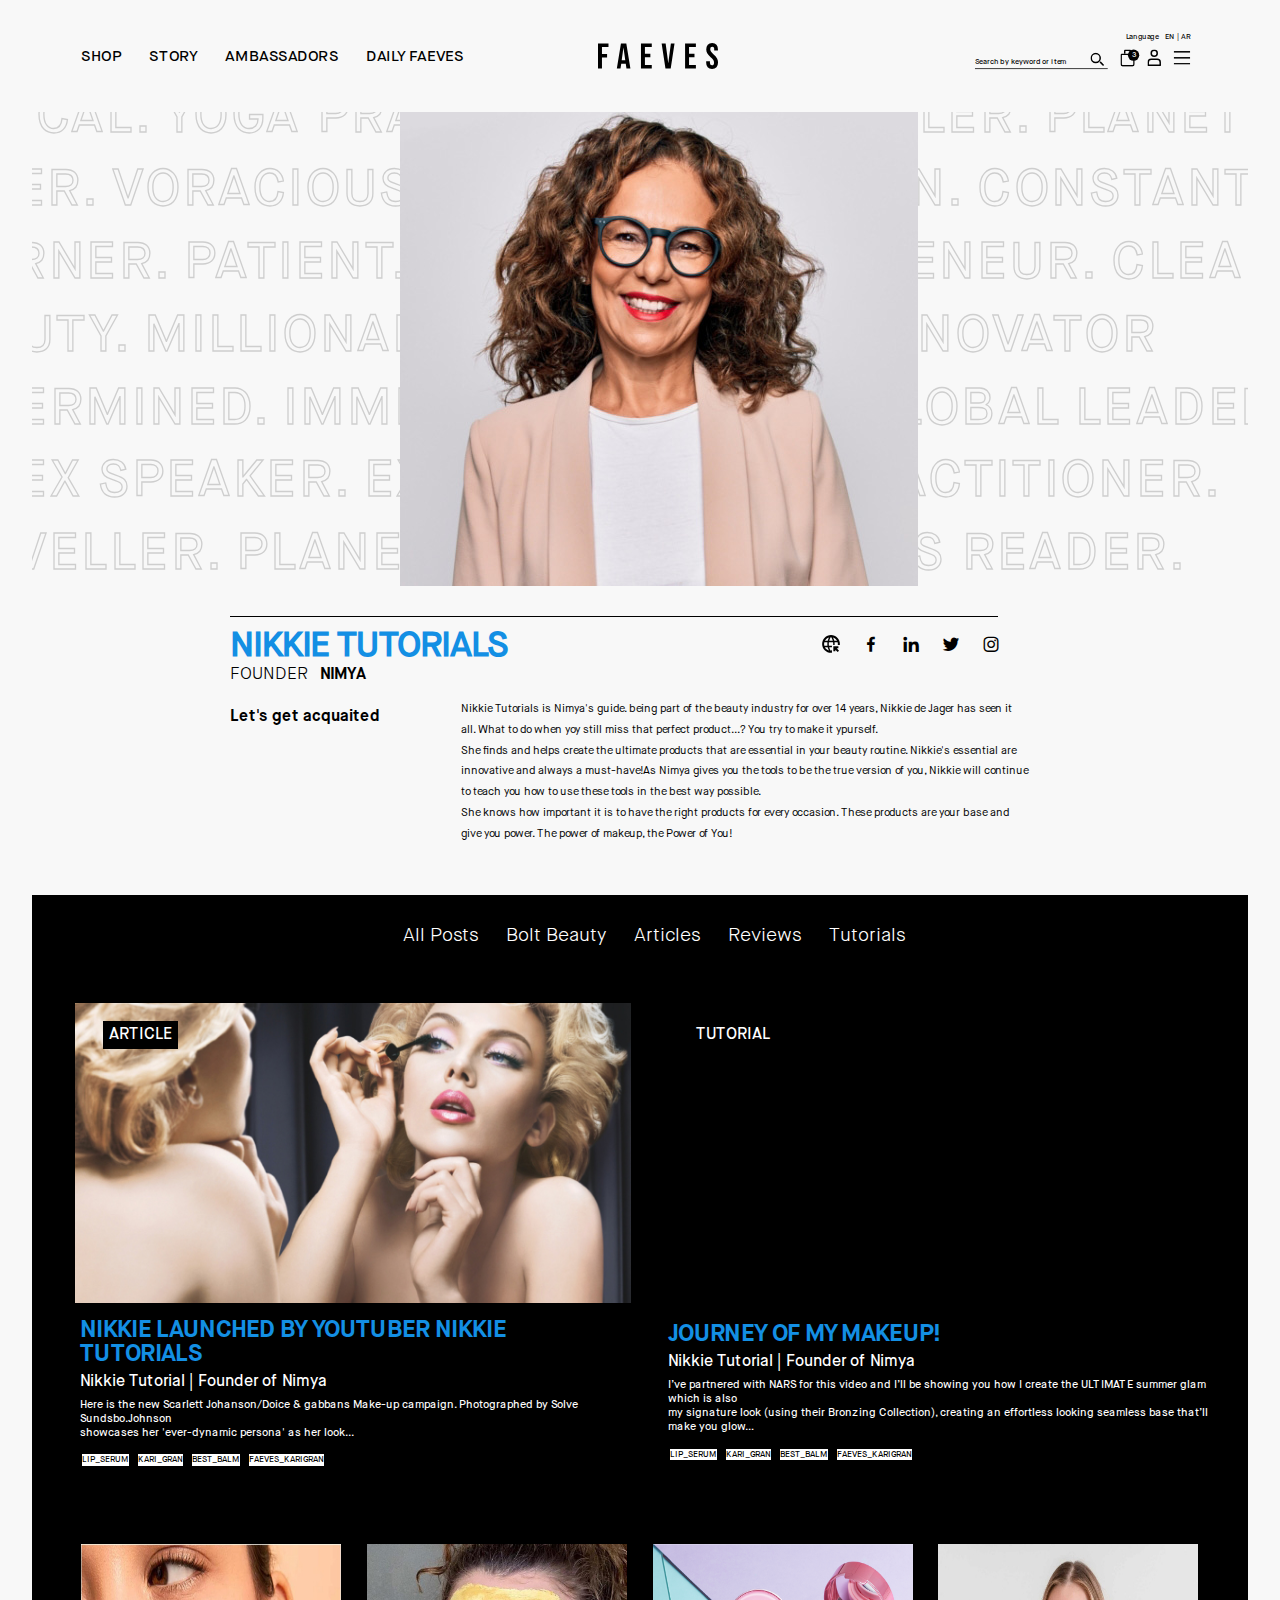
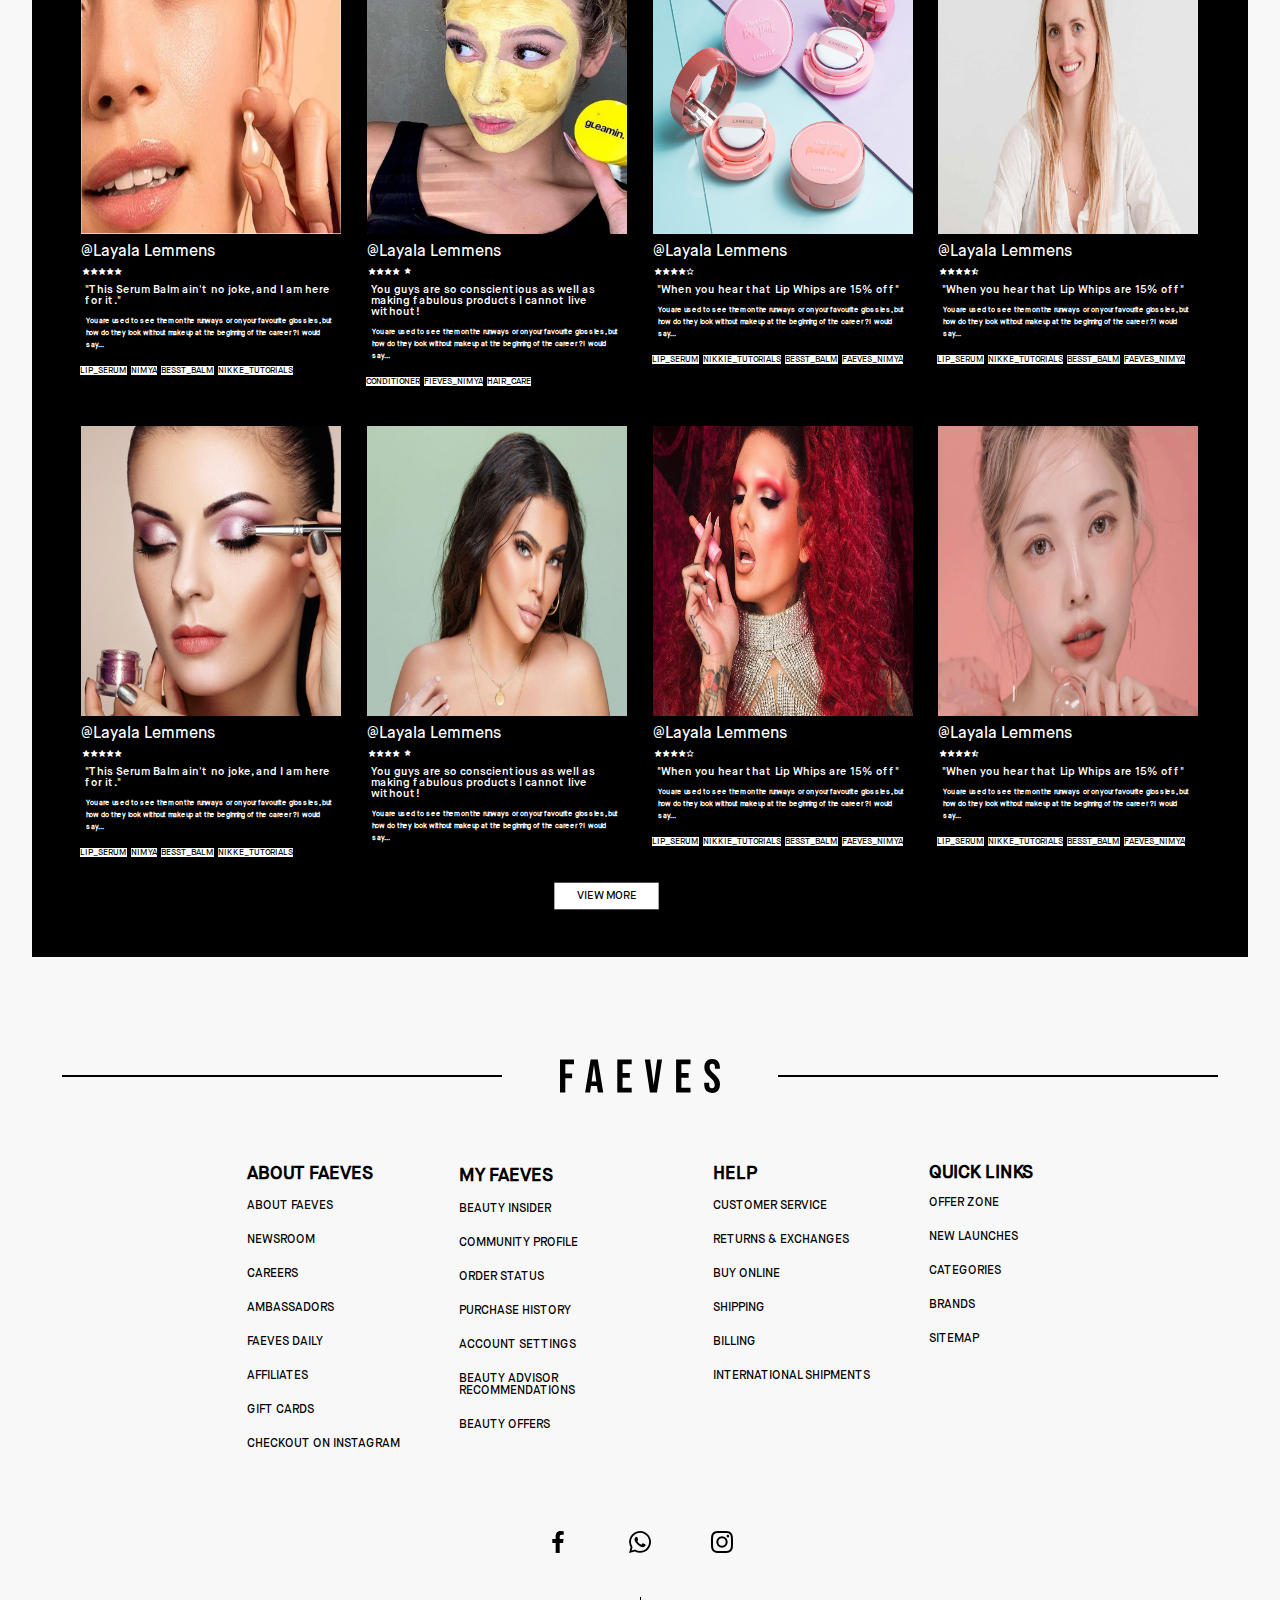
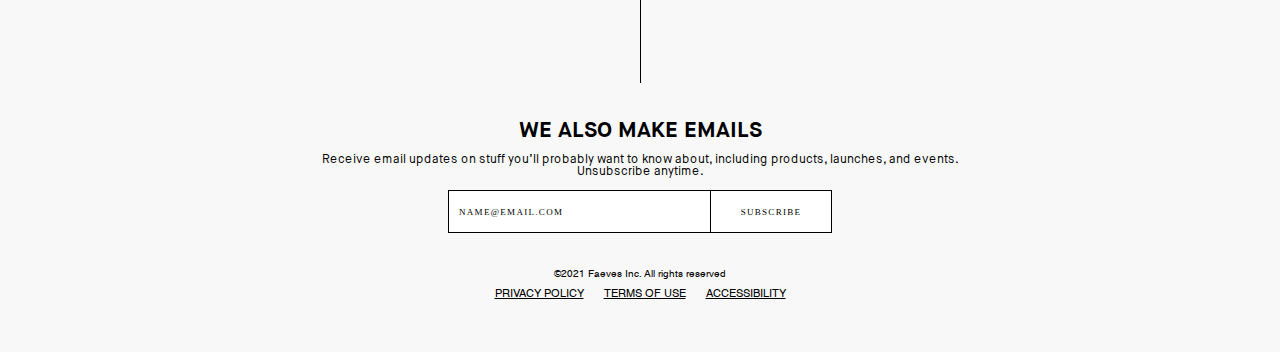
==== commit 01b6f2ef: "Rename page2.html to index.html" ====
--- a/index.html
+++ b/index.html
@@ -3,905 +3,528 @@
 <head>
     <meta charset="UTF-8">
     <meta name="viewport" content="width=device-width, initial-scale=1.0">
-    <title>Faeves-page1</title>
-    <link rel="stylesheet" href="./page1.css">
+    <title>Faeves2</title>
+    <link rel="stylesheet" href="./page2.css">
+    <link rel="stylesheet" href="./footer.css">
     <link rel="stylesheet" href="./header.css">
-    <link rel="stylesheet" href="./footer.css">
-    <link rel="stylesheet" href="./video.css">
-        <!-- or -->
-        <link rel="stylesheet"
-        href="https://unpkg.com/boxicons@latest/css/boxicons.min.css">
-        <link rel="stylesheet" href="./header.css">
-
+    <link rel="stylesheet"
+    href="https://cdn.jsdelivr.net/npm/boxicons@latest/css/boxicons.min.css">
+    <!-- or -->
+    <link rel="stylesheet"
+    href="https://unpkg.com/boxicons@latest/css/boxicons.min.css">
 </head>
 <body>
+    <nav class=" navbar container "  >
+        <div class="left">
+            <ul class="list">
+                <li ><a href="#" class="shop-navigation">SHOP</a></li>
+                <li><a href="#" class="story-navigation">STORY</a></li>
+                <li><a href="#" class="ambassadors-navigation">AMBASSADORS</a></li>
+                <li><a href="#" class="daily faeves-navigation">DAILY FAEVES</a></li>
+            </ul>
+           
+        </div>
+          <div>
+            <a href="index.html" class="brand_logo"> 
+                <img src="./images/faeves_logo.svg" alt="">
+            </a>
+        </div>
+        
+        <div class="right_nav">
+        <div class="Language">
+            <p class="languageText">Language &nbsp;
+                <span class="languageOption"> EN | AR</span>
+            </p>
+        </div>
+        
+        <ul class="right_nav-bottom" style="display: flex;">
+            <li class="search">
+              <a href="/search.html" class="header-search-input">
+                <input type="text" placeholder="Search by keyword or item" disabled="">
+                <svg xmlns="http://www.w3.org/2000/svg" width="20.479" height="19.675" viewBox="0 0 20.479 19.675">
+                  <g id="Group_6273" data-name="Group 6273" transform="translate(0)">
+                    <path id="Path_17" data-name="Path 17" d="M-2770.068,1615.45h0a1.267,1.267,0,0,1-1.792,0l-4.611-4.611a8.842,8.842,0,0,0,1.677-1.909l4.727,4.727A1.267,1.267,0,0,1-2770.068,1615.45Z" transform="translate(2790.176 -1596.146)"></path>
+                    <g id="Group_17" data-name="Group 17">
+                      <path id="Path_18" data-name="Path 18" d="M-2864.127,1535.663a7.977,7.977,0,0,1-7.969-7.968,7.977,7.977,0,0,1,7.969-7.968,7.977,7.977,0,0,1,7.968,7.968A7.977,7.977,0,0,1-2864.127,1535.663Zm0-13.643a5.681,5.681,0,0,0-5.675,5.675,5.681,5.681,0,0,0,5.675,5.675,5.682,5.682,0,0,0,5.675-5.675A5.682,5.682,0,0,0-2864.127,1522.02Z" transform="translate(2872.096 -1519.727)"></path>
+                    </g>
+                  </g>
+                </svg>
+              </a>
+            </li>
+        
+            <li>
+              <button type="button" id="cartBtn" aria-label="cart" class="link nav-button">
+                <svg xmlns="http://www.w3.org/2000/svg" width="18.964" height="22.563" viewBox="0 0 18.964 22.563">
+                  <g id="Group_10890" data-name="Group 10890" transform="translate(4.74)">
+                    <path id="Path_788" data-name="Path 788" d="M1314.534,172.689a.949.949,0,0,1-.948-.948V168.9H1307.9v2.845a.948.948,0,0,1-1.9,0V168.9a1.9,1.9,0,0,1,1.9-1.9h5.689a1.9,1.9,0,0,1,1.9,1.9v2.845A.949.949,0,0,1,1314.534,172.689Z" transform="translate(-1306 -167)"></path>
+                  </g>
+                  <path id="Path_789" data-name="Path 789" d="M1318.068,171H1302.9a1.9,1.9,0,0,0-1.9,1.9v12.327a2.845,2.845,0,0,0,2.845,2.845h13.275a2.844,2.844,0,0,0,2.845-2.845V172.9A1.9,1.9,0,0,0,1318.068,171Zm0,14.223a.949.949,0,0,1-.948.948h-13.275a.949.949,0,0,1-.948-.948V172.9h15.171Z" transform="translate(-1301 -165.505)"></path>
+                </svg>
+                <span class="cartQuantity"> 3 </span>
+              </button>
+            </li>
+        
+            <li>
+              <button type="button" id="signInBtn" aria-label="Sign-In" class="link nav-button">
+                <svg id="user_profile_people" data-name="user, profile, people" xmlns="http://www.w3.org/2000/svg" width="18" height="22" viewBox="0 0 18 22">
+                  <path id="user_profile_people-2" data-name="user, profile, people" d="M12,11A5,5,0,1,0,7,6,5,5,0,0,0,12,11Zm0-8A3,3,0,1,1,9,6a3,3,0,0,1,3-3ZM4,23H20a1,1,0,0,0,1-1V18a5.006,5.006,0,0,0-5-5H8a5.006,5.006,0,0,0-5,5v4a1,1,0,0,0,1,1Zm1-5a3,3,0,0,1,3-3h8a3,3,0,0,1,3,3v3H5Z" transform="translate(-3 -1)"></path>
+                </svg>
+              </button>
+            </li>
+            <li>
+              <a href="#" class="link burgerDropdown" id="burgerDropdown">
+                <svg id="Component_45_11" data-name="Component 45 – 11" xmlns="http://www.w3.org/2000/svg" width="22" height="18" viewBox="0 0 22 18">
+                  <g id="Group_867" data-name="Group 867" transform="translate(0.001)">
+                    <g id="Group_866" data-name="Group 866">
+                      <g id="Group_865" data-name="Group 865">
+                        <g id="Group_864" data-name="Group 864">
+                          <g id="Group_863" data-name="Group 863">
+                            <rect id="Rectangle_861" data-name="Rectangle 861" width="22" height="2" transform="translate(-0.001)"></rect>
+                            <rect id="Rectangle_862" data-name="Rectangle 862" width="22" height="2" transform="translate(-0.001 8)"></rect>
+                            <rect id="Rectangle_863" data-name="Rectangle 863" width="22" height="2" transform="translate(-0.001 16)"></rect>
+                          </g>
+                        </g>
+                      </g>
+                    </g>
+                  </g>
+                </svg>
+               </a>
+            </li>
+          </ul>
+        </div>
+         </nav>
+
+          <!-- content and ImGAE   -->
+
+         <section class="first-section container">
+            <div class="background-content">
+              <p> ENTREPRENEUR. CLEAN BEAUTY. MILLIONAIRE. INFLUENCER. INNOVATOR  DETERMINED. IMMENSELY CURIOUS. GLOBAL LEADER. TEDEX SPEAKER. EX LAWYER. ETHICAL. YOGA PRACTITIONER. TRAVELLER. PLANET LOVER. VORACIOUS READER. EUROPEAN. CONSTANT LEARNER. PATIENT. ETHICAL. ENTREPRENEUR. CLEAN BEAUTY. MILLIONAIRE. INFLUENCER. INNOVATOR DETERMINED. IMMENSELY CURIOUS. GLOBAL LEADER. TEDEX SPEAKER. EX LAWYER.YOGA PRACTITIONER. TRAVELLER. PLANET LOVER. VORACIOUS READER. EUROPEAN. CONSTANT LEARNER. PATIENT.
+            </p>
+
+
+            </div>
+            <img src="./images/aboutPage/about-slider/about-img-five.jpg" alt="">
+         </section>
+
+       <div class="product-seperator">
+          <span></span>
+      </div>
+      <br>    
+      <!-- ICON -->
+
+        <div class="nikkie" >
+          <h1>NIKKIE TUTORIALS</h1>
+          <ul class="nikki-nav-icons">
+            <li><svg xmlns="http://www.w3.org/2000/svg" height="20" viewBox="0 -960 960 960" width="20"><path d="M386.044-164.551q-23.087-35.71-37.794-74.811-14.706-39.101-25.206-87.247H187.217q30.812 61.478 81.515 103.334 50.703 41.855 117.312 58.724ZM161.603-395.42h148.571q-3.231-21.899-4.398-40.739-1.167-18.841-1.167-42.508 0-20.434.834-40.891.833-20.456 4.065-44.355H161.603q-5.791 21.71-8.407 41.594-2.616 19.884-2.616 43.652 0 24.334 2.616 42.935 2.616 18.602 8.407 40.312Zm25.614-237.116h135.16q11.167-48.812 26.54-89.196t37.794-75.051q-72.899 25.247-119.791 64.261-46.891 39.014-79.703 99.986Zm207.435 0h171.174q-14.376-56.044-35.471-99.739-21.094-43.696-51.109-78.609-29.348 35.58-50.493 80.275-21.145 44.696-34.101 98.073Zm244.21 0h134.022q-32.522-57.101-84.268-100.239-51.747-43.138-115.979-63.341 22.42 34.667 38.442 75.167t27.783 88.413ZM480-54.146q-88.878 0-166.308-32.854-77.431-32.855-135.634-90.203Q119.855-234.551 87-312.304q-32.855-77.754-32.855-166.56 0-88.487 32.855-166.348 32.855-77.86 91.058-136.252 58.203-58.391 135.734-91.579 77.531-33.189 166.521-33.189 88.673 0 166.049 33.189 77.377 33.188 135.58 91.579 58.203 58.392 91.246 136.102 33.044 77.71 33.044 166.695 0 10.783-.239 21.725-.24 10.942-2.008 21.725h-98.898q1.435-10.449 2.507-20.78 1.073-10.331 1.073-22.67 0-23.768-2.805-43.652-2.804-19.884-7.529-41.594H650.304q1.623 25.899 3.029 45.022 1.406 19.123 1.406 40.224 0 8.216-.334 17.775-.333 9.559-.959 25.675h-71.084q1.334-13.493 1.885-23.247.55-9.753.55-20.203 0-20.434-.79-39.558-.789-19.123-4.1-45.688H380.551q-3.667 26.565-4.834 45.688-1.166 19.124-1.166 39.558 0 20.334 1.166 38.508 1.167 18.173 4.95 44.739H525.45v68.811H394.652q16.956 62.812 37.101 104.863t47.493 72.601q13.45-15.029 25.387-33.057 11.938-18.029 20.817-37.204v161.493q-11.493 2.811-22.781 3.29-11.287.478-22.669.478Zm318-38.767L688.551-203.03v76.913h-96.435v-242.435h242.435v96.435h-77.913L865.522-162 798-92.913Z"/></svg></li>
+            <li><i class='bx bxl-facebook'></i></li>
+            <li><i class='bx bxl-linkedin'></i></li>
+            <li><i class='bx bxl-twitter'></i></li>
+            <li><i class='bx bxl-instagram' ></i></li>
+
+        </ul>
+
+        </div> 
+
+         <!-- HEADING -->
+
+        <div class="founder"> <p class="content"> FOUNDER </p>
+          <h4 class="text">NIMYA</h4>
+        </div>
+        <section>
+          <div class="heading"> Let's get acquaited</div>
+          <div class="brand-text"> Nikkie Tutorials is Nimya's guide. being part of the beauty industry for over 14 years, Nikkie de Jager has seen it <br>
+          all. What to do when yoy still miss that perfect product...? You try to make it ypurself. <br>
+          She finds and helps create the ultimate products that are essential in your beauty routine. Nikkie's essential are <br>
+          innovative and always a must-have!As Nimya gives you the tools to be the true version of you, Nikkie will continue <br>
+          to teach you how to use these tools in the best way possible. <br>
+          She knows how important it is to have the right products for every occasion. These products are your base and <br>
+          give you power. The power of makeup, the Power of You!   </div>
+          
+         
+
+        </section>
+          
+        <!--- 2 Nav Heading-->
+
+        <div class="text-dark" >
+          <p>All Posts</p>  <p>Bolt Beauty </p>  <p>Articles</p> <p>Reviews </p>  <p>Tutorials </p>
+        </div>
       
-
-<nav class=" navbar container "  >
-<div class="left">
-    <ul class="list">
-        <li ><a href="#" class="shop-navigation">SHOP</a></li>
-        <li><a href="#" class="story-navigation">STORY</a></li>
-        <li><a href="#" class="ambassadors-navigation">AMBASSADORS</a></li>
-        <li><a href="#" class="daily faeves-navigation">DAILY FAEVES</a></li>
-    </ul>
+       <!-- DARK IMG ND VIDEO-->
+
+      <section class="article-dark custom_container " id="products"  >
+        <div class="nikkies-dark ">
+          <div class="row-dark_img">
+            <div class="row-dark-img">
+              <img src="./images/articlePopup/article-popup-img2.jpg" alt="">
+            <p>article</p>
+
+            </div>
+        
+            <div class="nikkie-dark ">
+              <p> NIKKIE LAUNCHED BY YOUTUBER NIKKIE TUTORIALS</p>
+            </div>
+            <div class="nikkie-details">
+               Nikkie Tutorial | Founder of Nimya
+            </div>
+             <div class="content-dark">
+              <p> Here is the new Scarlett Johanson/Doice & gabbans Make-up campaign. Photographed by Solve Sundsbo.Johnson <br>
+                showcases her 'ever-dynamic persona' as her look...</p>
+                <div class="product_foot">
+                  <p>LIP_SERUM</p> <p>KARI_GRAN</p> <p>BEST_BALM</p> <p>FAEVES_KARIGRAN</p>
+                </div>
+             </div>
+          </div>
+          <div class="video-dark ">
+            <div class="dark-video">
+              <video src="./videos/_import_60ced519b18d25.96724619_preview.mp4" autoplay loop muted ></video>
+             <p>tutorial</p>
+            </div>
+           
+            <div class="nikkie-dark ">
+              <p> JOURNEY OF MY MAKEUP!</p>
+            </div>
+            <div class="nikkie-details">
+               Nikkie Tutorial | Founder of Nimya
+            </div>
+             <div class="content-dark">
+              <p> I’ve partnered with NARS for this video and I’ll be showing you how I create the ULTIMATE summer glam which is also <br>
+                 my signature look (using their Bronzing Collection), creating an effortless looking seamless base that’ll make you glow…</p>
+                <div class="product_foot">
+                  <p>LIP_SERUM</p> <p>KARI_GRAN</p> <p>BEST_BALM</p> <p>FAEVES_KARIGRAN</p>
+                </div>
+             </div>
+          </div>
+        
+        </div>
+     
+
+      <!--8 DARK IMG -->
+     
+      <div class="products-dark custom_container">
+        <div class="row-dark">
+          <img src="./images/curatedBrand/curatedBrand_oneHov.jpg" alt="">
+           <div class="product-dark">
+            <p>@Layala Lemmens</p>
+           </div>
+         
+           <div class="ratting-dark">
+            <i class='bx bxs-star'></i>
+            <i class='bx bxs-star'></i>
+            <i class='bx bxs-star'></i>
+            <i class='bx bxs-star'></i>
+            <i class='bx bxs-star'></i>
+           </div>
+           <div class="product-detail"> "This Serum Balm ain't no joke, and I am here <br>
+            for it."</div>
+
+           <div class="price-dark">
+            <h6>You are used to see them on the runways or on your favourite glossies, but <br>
+                how do they look without makeup at the beginning of the career ?I would <br>
+                say... </h6>
+                <div class="product_foot"> <p>LIP_SERUM </p> <p> NIMYA </p> 
+                   <p> BESST_BALM</p> <p> NIKKE_TUTORIALS</p></div>
+           </div>
+        </div>
+              
+        <div class="row-dark">
+          <img src="./images/reviewSlider/revImg_one.jpg" alt="">
+           <div class="product-dark">
+            <p>@Layala Lemmens</p>
+           </div>
+        
+           <div class="ratting-dark">
+            <i class='bx bxs-star'></i>
+            <i class='bx bxs-star'></i>
+            <i class='bx bxs-star'></i>
+            <i class='bx bxs-star'></i>
+            <p class='bx bxs-star'></p>
+           </div>
+           <div class="product-detail">You guys are so conscientious as well as <br>
+            making fabulous products I cannot live without!</div>
+
+           <div class="price-dark">
+            <h6>You are used to see them on the runways or on your favourite glossies, but <br>
+              how do they look without makeup at the beginning of the career ?I would <br>
+              say...  </h6> 
+              <div class="product_foot"> <p>CONDITIONER </p> <p>FIEVES_NIMYA </p> 
+                <p>HAIR_CARE</p></div>
+           </div>
+        </div>
+        <div class="row-dark">
+          <img src="./images/signup/shopCategory/category_three.png" alt="">
+           <div class="product-dark">
+            <p> @Layala Lemmens</p>
+           </div>
+         
+           <div class="ratting-dark">
+            <i class='bx bxs-star'></i>
+            <i class='bx bxs-star'></i>
+            <i class='bx bxs-star'></i>
+            <i class='bx bxs-star'></i>
+            <i class='bx bx-star'></i>
+           </div>
+            <div class="product-detail"> "When you hear that Lip Whips are 15% off"</div>
+
+           <div class="price-dark">
+            <h6>You are used to see them on the runways or on your favourite glossies, but <br>
+              how do they look without makeup at the beginning of the career ?I would <br>
+              say... </h6>
+              <div class="product_foot"> <p>LIP_SERUM </p> <p>NIKKIE_TUTORIALS </p> 
+                <p> BESST_BALM</p> <p> FAEVES_NIMYA</p></div>
+
+           </div>
+        </div>
+        <div class="row-dark">
+          <img src="./images/ambassadors/lisa-sexton.jpg" alt="">
+           <div class="product-dark">
+            <p>@Layala Lemmens</p>
+           </div>
+          
+           <div class="ratting-dark">
+            <i class='bx bxs-star'></i>
+            <i class='bx bxs-star'></i>
+            <i class='bx bxs-star'></i>
+            <i class='bx bxs-star'></i>
+            <i class='bx bxs-star-half' ></i>
+            
+           </div>
+           <div class="product-detail">"When you hear that Lip Whips are 15% off"</div>
+
+           <div class="price-dark">
+            <h6>You are used to see them on the runways or on your favourite glossies, but <br>
+              how do they look without makeup at the beginning of the career ?I would <br>
+              say...</h6>
+              <div class="product_foot"> <p>LIP_SERUM </p> <p>NIKKE_TUTORIALS </p> 
+                <p> BESST_BALM</p> <p>FAEVES_NIMYA</p></div>
+
+           </div>
+        </div>
+      </div>
+
+          <!-- DARK IMG 2 -->
+
+  
+          <div class="products-dark custom_container">
+            <div class="row-dark">
+              <img src="./images/signup/shopCategory/category_oneHov.jpg" alt="">
+               <div class="product-dark">
+                <p>@Layala Lemmens</p>
+               </div>
+             
+               <div class="ratting-dark">
+                <i class='bx bxs-star'></i>
+                <i class='bx bxs-star'></i>
+                <i class='bx bxs-star'></i>
+                <i class='bx bxs-star'></i>
+                <i class='bx bxs-star'></i>
+               </div>
+               <div class="product-detail"> "This Serum Balm ain't no joke, and I am here <br>
+                for it."</div>
+
+               <div class="price-dark">
+                <h6>You are used to see them on the runways or on your favourite glossies, but <br>
+                    how do they look without makeup at the beginning of the career ?I would <br>
+                    say... </h6>
+                    <div class="product_foot"> <p>LIP_SERUM </p> <p> NIMYA </p> 
+                       <p> BESST_BALM</p> <p> NIKKE_TUTORIALS</p></div>
+               </div>
+            </div>
+                  
+            <div class="row-dark">
+              <img src="./images/ambassadorPage/artists/artist-three.jpg" alt="">
+               <div class="product-dark">
+                <p>@Layala Lemmens</p>
+               </div>
+            
+               <div class="ratting-dark">
+                <i class='bx bxs-star'></i>
+                <i class='bx bxs-star'></i>
+                <i class='bx bxs-star'></i>
+                <i class='bx bxs-star'></i>
+                <p class='bx bxs-star'></p>
+               </div>
+               <div class="product-detail">You guys are so conscientious as well as <br>
+                making fabulous products I cannot live without!</div>
+
+               <div class="price-dark">
+                <h6>You are used to see them on the runways or on your favourite glossies, but <br>
+                  how do they look without makeup at the beginning of the career ?I would <br>
+                  say...  </h6> 
+                
+               </div>
+            </div>
+            <div class="row-dark">
+              <img src="./images/ambassadorPage/influencers/influencer-two.jpg" alt="">
+               <div class="product-dark">
+                <p> @Layala Lemmens</p>
+               </div>
+             
+               <div class="ratting-dark">
+                <i class='bx bxs-star'></i>
+                <i class='bx bxs-star'></i>
+                <i class='bx bxs-star'></i>
+                <i class='bx bxs-star'></i>
+                <i class='bx bx-star'></i>
+               </div>
+                <div class="product-detail"> "When you hear that Lip Whips are 15% off"</div>
+
+               <div class="price-dark">
+                <h6>You are used to see them on the runways or on your favourite glossies, but <br>
+                  how do they look without makeup at the beginning of the career ?I would <br>
+                  say... </h6>
+                  <div class="product_foot"> <p>LIP_SERUM </p> <p>NIKKIE_TUTORIALS </p> 
+                    <p> BESST_BALM</p> <p> FAEVES_NIMYA</p></div>
+
+               </div>
+            </div>
+            <div class="row-dark">
+              <img src="./images/ambassadorPage/artists/artist-two.jpg" alt="">
+               <div class="product-dark">
+                <p>@Layala Lemmens</p>
+               </div>
+              
+               <div class="ratting-dark">
+                <i class='bx bxs-star'></i>
+                <i class='bx bxs-star'></i>
+                <i class='bx bxs-star'></i>
+                <i class='bx bxs-star'></i>
+                <i class='bx bxs-star-half' ></i>
+                
+               </div>
+               <div class="product-detail">"When you hear that Lip Whips are 15% off"</div>
+
+               <div class="price-dark">
+                <h6>You are used to see them on the runways or on your favourite glossies, but <br>
+                  how do they look without makeup at the beginning of the career ?I would <br>
+                  say...</h6>
+                  <div class="product_foot"> <p>LIP_SERUM </p> <p>NIKKE_TUTORIALS </p> 
+                    <p> BESST_BALM</p> <p>FAEVES_NIMYA</p></div>
+
+               </div>
+            </div>
+             <!-- VIEW MORE -->
+            <div class="view-more"><p>VIEW MORE</p></div>
+          </div>
+            
+      </section>
+      
+       <!-- FOOTER -->
+
+       <footer class="footer container">
+        <div class="custom_container">
+        <div class="footer-line">
+       <span></span>
+
+    <a class="footer-logo-link" href="/">
+      <img class="footer-logo-img" src="./images/faeves_logo.svg" alt="">
+    </a>
+
+    <span></span>
+  </div>
+
+  <div class="footer-link-list">
+    <div class="footer-coloumn footer_list">
+      <p class="first-coloumn-heading"><strong>About faeves</strong></p>
+      <a href="#" class="first-coloumn-link"> About faeves </a>
+      <a href="#" class="first-coloumn-link">Newsroom </a>
+      <a href="#" class="first-coloumn-link"> Careers </a>
+      <a href="#" class="first-coloumn-link">Ambassadors </a>
+      <a href="#" class="first-coloumn-link">Faeves Daily </a>
+      <a href="#" class="first-coloumn-link"> Affiliates </a>
+      <a href="#" class="first-coloumn-link"> Gift Cards </a>
+      <a href="#" class="first-coloumn-link"> Checkout on Instagram </a>
+    </div>
+    <div class="footer-coloumn footer_list">
+        <p class="first-coloumn-heading"><strong>My faeves</strong></p>
+        <a href="#" class="first-coloumn-link"> Beauty Insider </a>
+        <a href="#" class="first-coloumn-link"> Community Profile </a>
+        <a href="#" class="first-coloumn-link"> Order Status </a>
+        <a href="#" class="first-coloumn-link">Purchase History </a>
+        <a href="#" class="first-coloumn-link">Account Settings </a>
+        <a href="#" class="first-coloumn-link">
+          Beauty Advisor Recommendations
+        </a>
+        <a href="#" class="first-coloumn-link"> Beauty Offers</a>
+      </div>
+
+
+      <div class="footer-coloumn footer_list">
+        <p class="first-coloumn-heading"> <strong> Help</strong></p>
+        <a href="#" class="first-coloumn-link"> Customer Service </a>
+        <a href="#" class="first-coloumn-link"> Returns &amp; Exchanges</a>
+        <a href="#" class="first-coloumn-link"> Buy Online </a>
+        <a href="#" class="first-coloumn-link">Shipping </a>
+        <a href="#" class="first-coloumn-link">Billing </a>
+        <a href="#" class="first-coloumn-link">International Shipments </a>
+      </div>
+
+      <div class="footer-coloumn footer_list">
+        <p class="first-coloumn-heading"> <strong>Quick links</strong></p>
+        <a href="#" class="first-coloumn-link"> OFFER ZONE</a>
+        <a href="#" class="first-coloumn-link"> NEW LAUNCHES</a>
+        <a href="#" class="first-coloumn-link"> Categories </a>
+        <a href="#" class="first-coloumn-link">Brands </a>
+        <a href="#" class="first-coloumn-link">SITEMAP </a>
+      </div>
    
-</div>
-  <div>
-    <a href="index.html" class="brand_logo"> 
-        <img src="./images/faeves_logo.svg" alt="">
-    </a>
-</div>
-
-<div class="right_nav">
-<div class="Language">
-    <p class="languageText">Language &nbsp;
-        <span class="languageOption"> EN | AR</span>
+      </div>
+   
+
+    </div>
+
+  </div>
+
+  <div class="footer-socials">
+    <div class="footer-social-media">
+      <div class="social-links">
+        <a href="#" class="footer-facebook">
+          <svg xmlns="http://www.w3.org/2000/svg" width="13.286" height="25.588" viewBox="0 0 13.286 25.588">
+            <g id="Group_311" data-name="Group 311" transform="translate(13.286) rotate(90)">
+              <path id="f" d="M25.586,4.663H13.915V.746L9.364.159v4.5h-2.9c-1.319,0-2.214-.365-2.214-2.255V0H.179A33.246,33.246,0,0,0,0,3.508c0,3.473,2.121,5.85,6.013,5.85H9.368v3.927h4.551V9.359H25.588Z" transform="translate(0)"></path>
+            </g>
+          </svg>
+        </a>
+        <a href="#" class="footer-facebook">
+          <svg xmlns="http://www.w3.org/2000/svg" width="25.465" height="25.587" viewBox="0 0 25.465 25.587">
+            <g id="whatsapp.46d36d08" transform="translate(25.465) rotate(90)">
+              <path id="Path_8" data-name="Path 8" d="M25.587,25.465l-6.573-1.8a12.678,12.678,0,1,1,6.353-10.987h0a12.7,12.7,0,0,1-1.543,6.06Zm-4.06-7.033.227-.385a10.52,10.52,0,0,0,1.47-5.364h0A10.549,10.549,0,1,0,18.286,21.6l.4-.251,3.887,1.064Z" transform="translate(0 0)"></path>
+              <path id="Path_9" data-name="Path 9" d="M8.872.038C8.738.118,8.663.329,8.5.646S7.579,2.521,7.473,2.81s-.16.5.159.712,1.031.819,1.24,1,.24.369.08.687A8.645,8.645,0,0,1,7.38,7.76,9.517,9.517,0,0,1,5.188,9.524c-.318.184-.49.02-.646-.135s-.371-.316-.555-.475A2.163,2.163,0,0,0,3.455,8.6a.58.58,0,0,0-.553.027c-.16.079-1.72.712-2.354.976s-.538.519-.538.712-.01.4-.01.607a1.159,1.159,0,0,0,.4.845,3.554,3.554,0,0,0,2.642,1.108,6.152,6.152,0,0,0,3.277-1.295A14.1,14.1,0,0,0,11.1,6.168a17.787,17.787,0,0,0,.673-1.806,4.331,4.331,0,0,0,.128-2A3.266,3.266,0,0,0,10.4.227,2.658,2.658,0,0,0,8.872.038Z" transform="translate(6.829 6.252)" fillrule="evenodd"></path>
+            </g>
+          </svg>
+        </a>
+
+        <a href="#" class="footer-facebook">
+          <svg xmlns="http://www.w3.org/2000/svg" width="24" height="24" viewBox="0 0 24 24">
+            <path id="Path_1036" data-name="Path 1036" d="M5559.127,5442.125c3.2,0,3.6,0,4.8.1,3.3.1,4.8,1.7,4.9,4.9.1,1.3.1,1.6.1,4.8s0,3.6-.1,4.8c-.1,3.2-1.7,4.8-4.9,4.9-1.3.1-1.6.1-4.8.1s-3.6,0-4.8-.1c-3.3-.1-4.8-1.7-4.9-4.9-.1-1.3-.1-1.6-.1-4.8s0-3.6.1-4.8c.1-3.2,1.7-4.8,4.9-4.9C5555.527,5442.125,5555.927,5442.125,5559.127,5442.125Zm0-2.2c-3.3,0-3.7,0-4.9.1-4.4.2-6.8,2.6-7,7-.1,1.2-.1,1.6-.1,4.9s0,3.7.1,4.9c.2,4.4,2.6,6.8,7,7,1.2.1,1.6.1,4.9.1s3.7,0,4.9-.1c4.4-.2,6.8-2.6,7-7,.1-1.2.1-1.6.1-4.9s0-3.7-.1-4.9c-.2-4.4-2.6-6.8-7-7C5562.827,5439.925,5562.427,5439.925,5559.127,5439.925Zm0,5.8a6.2,6.2,0,1,0,6.2,6.2A6.231,6.231,0,0,0,5559.127,5445.725Zm0,10.2a4,4,0,1,1,4-4A4.012,4.012,0,0,1,5559.127,5455.925Zm6.4-11.8a1.4,1.4,0,1,0,1.4,1.4A1.367,1.367,0,0,0,5565.527,5444.125Z" transform="translate(-5547.127 -5439.925)"></path>
+          </svg>
+        </a>
+      </div>
+      <span class="social-link-seperator"> </span>
+    </div>
+
+    <h4 class="email-heading">We also make emails</h4>
+    <p class="email-instruction">
+      Receive email updates on stuff you’ll probably want to know about,
+      including products, launches, and events. <br>
+      Unsubscribe anytime.
     </p>
-</div>
-
-<ul class="right_nav-bottom" style="display: flex;">
-    <li class="search">
-      <a href="/search.html" class="header-search-input">
-        <input type="text" placeholder="Search by keyword or item" disabled="">
-        <svg xmlns="http://www.w3.org/2000/svg" width="20.479" height="19.675" viewBox="0 0 20.479 19.675">
-          <g id="Group_6273" data-name="Group 6273" transform="translate(0)">
-            <path id="Path_17" data-name="Path 17" d="M-2770.068,1615.45h0a1.267,1.267,0,0,1-1.792,0l-4.611-4.611a8.842,8.842,0,0,0,1.677-1.909l4.727,4.727A1.267,1.267,0,0,1-2770.068,1615.45Z" transform="translate(2790.176 -1596.146)"></path>
-            <g id="Group_17" data-name="Group 17">
-              <path id="Path_18" data-name="Path 18" d="M-2864.127,1535.663a7.977,7.977,0,0,1-7.969-7.968,7.977,7.977,0,0,1,7.969-7.968,7.977,7.977,0,0,1,7.968,7.968A7.977,7.977,0,0,1-2864.127,1535.663Zm0-13.643a5.681,5.681,0,0,0-5.675,5.675,5.681,5.681,0,0,0,5.675,5.675,5.682,5.682,0,0,0,5.675-5.675A5.682,5.682,0,0,0-2864.127,1522.02Z" transform="translate(2872.096 -1519.727)"></path>
-            </g>
-          </g>
-        </svg>
-      </a>
-    </li>
-
-    <li>
-      <button type="button" id="cartBtn" aria-label="cart" class="link nav-button">
-        <svg xmlns="http://www.w3.org/2000/svg" width="18.964" height="22.563" viewBox="0 0 18.964 22.563">
-          <g id="Group_10890" data-name="Group 10890" transform="translate(4.74)">
-            <path id="Path_788" data-name="Path 788" d="M1314.534,172.689a.949.949,0,0,1-.948-.948V168.9H1307.9v2.845a.948.948,0,0,1-1.9,0V168.9a1.9,1.9,0,0,1,1.9-1.9h5.689a1.9,1.9,0,0,1,1.9,1.9v2.845A.949.949,0,0,1,1314.534,172.689Z" transform="translate(-1306 -167)"></path>
-          </g>
-          <path id="Path_789" data-name="Path 789" d="M1318.068,171H1302.9a1.9,1.9,0,0,0-1.9,1.9v12.327a2.845,2.845,0,0,0,2.845,2.845h13.275a2.844,2.844,0,0,0,2.845-2.845V172.9A1.9,1.9,0,0,0,1318.068,171Zm0,14.223a.949.949,0,0,1-.948.948h-13.275a.949.949,0,0,1-.948-.948V172.9h15.171Z" transform="translate(-1301 -165.505)"></path>
-        </svg>
-        <span class="cartQuantity"> 3 </span>
-      </button>
-    </li>
-
-    <li>
-      <button type="button" id="signInBtn" aria-label="Sign-In" class="link nav-button">
-        <svg id="user_profile_people" data-name="user, profile, people" xmlns="http://www.w3.org/2000/svg" width="18" height="22" viewBox="0 0 18 22">
-          <path id="user_profile_people-2" data-name="user, profile, people" d="M12,11A5,5,0,1,0,7,6,5,5,0,0,0,12,11Zm0-8A3,3,0,1,1,9,6a3,3,0,0,1,3-3ZM4,23H20a1,1,0,0,0,1-1V18a5.006,5.006,0,0,0-5-5H8a5.006,5.006,0,0,0-5,5v4a1,1,0,0,0,1,1Zm1-5a3,3,0,0,1,3-3h8a3,3,0,0,1,3,3v3H5Z" transform="translate(-3 -1)"></path>
-        </svg>
-      </button>
-    </li>
-    <li>
-      <a href="#" class="link burgerDropdown" id="burgerDropdown">
-        <svg id="Component_45_11" data-name="Component 45 – 11" xmlns="http://www.w3.org/2000/svg" width="22" height="18" viewBox="0 0 22 18">
-          <g id="Group_867" data-name="Group 867" transform="translate(0.001)">
-            <g id="Group_866" data-name="Group 866">
-              <g id="Group_865" data-name="Group 865">
-                <g id="Group_864" data-name="Group 864">
-                  <g id="Group_863" data-name="Group 863">
-                    <rect id="Rectangle_861" data-name="Rectangle 861" width="22" height="2" transform="translate(-0.001)"></rect>
-                    <rect id="Rectangle_862" data-name="Rectangle 862" width="22" height="2" transform="translate(-0.001 8)"></rect>
-                    <rect id="Rectangle_863" data-name="Rectangle 863" width="22" height="2" transform="translate(-0.001 16)"></rect>
-                  </g>
-                </g>
-              </g>
-            </g>
-          </g>
-        </svg>
-       </a>
-    </li>
-  </ul>
-</div>
- </nav>
-    <section class="secondSection container">
-     <video src="./videos/pexels-jean-van-der-meulen-11254215 (2160p).mp4" autoplay loop muted  height="100"></video>
-    
-    <div class="video-text">
-    <img src="./images/Group 10573.svg" alt="">
-    <h2>Nimya is fierce,<span style="color: rgb(56, 77, 230);">boundary breaking</span>,safe as heaven</h2>
-    <p>Confident & soft with a bold twist.Classy and mature but with a young,fresh,fun and funky mindset</p>
-    <p>A beautiful natural-toned painting with a dash of neon paint over it.</p>
-    <div class="nimya">  <span></span>
+    <div class="input-container">
+      <input class="email-input" type="email" placeholder="name@email.com">
+      <button class="submit-button" type="button">Subscribe</button>
     </div>
-    <h4>NIMYA</h4>
-    </section>
-     
-    <section>
-    <div class="brandText">As founder and curator of the best products. Nikki Tutorials is Nimya’s guide. Being part of the beauty industry for over 14 years, Nikkie de Jager has seen it all. What to do when you still <br>
-       miss that perfect product…? You try to make it yourself. She finds and helps create the ultimate products that are essential in your beauty routine. Nikkie’s essentials are innovative and <br>
-        always a must-have! As Nimya gives the tools to be the best version of you. Nikkie will continue to teach you how to use these tools in the best way possible. She knows how important it <br>
-         is to have the right products for every occasion. These products are your base and give you the power. The power of makeup, the power of you!
-         
-         <h1> Nikkie Tutorials</h1>
-   </div>   
-      </section>
-
-      
-     
-     <!--- Bestsellers -->
-    
-     <section>
-      <nav class="product-nav container">
-       <div class="filter">
-           FILTERS <i class='bx bx-transfer'></i>
-        </div>
-       <div class="filter-right">
-          <a href="" class="search_input">
-           <input type="text" placeholder="Search by keyword or item" disabled="">
-           <i class='bx bx-search-alt-2' style="width: 20.479; height: 19.675;"></i>
-       </a>
-       <p>SORT BY: Please Select One</p>
-        <i class='bx bxs-chevron-down' ></i>
-      </div>
-      </nav>
-</section>
-
-        <!-- Bestsellers Products -->
-        <section class="bestsellers container" id="product">
-          <div>
-          <div class="slider-btn"> <div class="left_arrow"> 
-            <i class='bx bxs-left-arrow-circle'></i>
-            </div>
-             <div class="right-arrow">
-              <i class='bx bxs-right-arrow-circle'></i></div></div>
-          <div class="right-text">
-            <h4>Bestsellers</h4> 
-            <h5>SHOP ALL</h5>
-          </div>
-         
-          
-          <div class="products">
-
-            <div class="row">
-              <div class="img1">
-                <img src="./images/curatedBrand/curatedBrand_five.jpg" alt=""></div>
-               <div class="product-text">
-                <p>License To Glow</p>
-                <p class="heart-icon">
-                  
-                  <svg id="Component_120_21" data-name="Component 120 – 21" xmlns="http://www.w3.org/2000/svg" width="20.688" height="23.371" viewBox="0 0 30.688 26.371">
-                        <path id="Path_814" data-name="Path 814" d="M635.581,131.322c0,.073,0,.145,0,.218-.223,8.668-13.626,17.271-15.341,18.337-1.715-1.066-15.118-9.669-15.341-18.337,0-.073,0-.145,0-.218a7.925,7.925,0,0,1,8.032-7.816,8.047,8.047,0,0,1,7.313,4.578,8.047,8.047,0,0,1,7.313-4.578A7.925,7.925,0,0,1,635.581,131.322Z" transform="translate(-604.893 -123.506)" fill="#d9d9d9"></path>
-                  </svg>
-                 </p>
-               </div>
-               <div class="ratting">
-                <i class='bx bxs-star'></i>
-                <i class='bx bxs-star'></i>
-                <i class='bx bxs-star'></i>
-                <i class='bx bxs-star'></i>
-                <i class='bx bxs-star'></i>
-                <p> 5.0 &nbsp; | &nbsp; NIMYA</p>
-               </div>
-
-               <div class="price">
-                <h6>This glow-packed serum is all you need when you want a fresh, radiant and <br>
-                  in from-within complexion </h6>
-                  <p>ADE178</p>
-
-               </div>
-            </div>
-                  
-            <div class="row">
-              <div class="img2">
-                <img src="./images/signup/shopCategory/category_four.jpg" alt=""></div>
-              <div class="product-text">
-                <p>BRR Eye Cooling Eye Stick</p>
-                <p class="heart-icon">
-                  <svg id="Component_120_21" data-name="Component 120 – 21" xmlns="http://www.w3.org/2000/svg" width="20.688" height="23.371" viewBox="0 0 30.688 26.371">
-                    <path id="Path_814" data-name="Path 814" d="M635.581,131.322c0,.073,0,.145,0,.218-.223,8.668-13.626,17.271-15.341,18.337-1.715-1.066-15.118-9.669-15.341-18.337,0-.073,0-.145,0-.218a7.925,7.925,0,0,1,8.032-7.816,8.047,8.047,0,0,1,7.313,4.578,8.047,8.047,0,0,1,7.313-4.578A7.925,7.925,0,0,1,635.581,131.322Z" transform="translate(-604.893 -123.506)" fill="#d9d9d9"></path>
-              </svg>
-                 </p>
-               </div>
-               <div class="ratting">
-                <i class='bx bxs-star'></i>
-                <i class='bx bxs-star'></i>
-                <i class='bx bxs-star'></i>
-                <i class='bx bxs-star'></i>
-                <i class='bx bx-star'></i>
-                <p> 4.0 &nbsp; | &nbsp; NIMYA</p>
-               </div>
-
-               <div class="price">
-                <h6>Instant depuffing cooling stick that nurtunes and hydrates stressed eyes. </h6>
-                  <p>ADE105</p>
-
-               </div>
-            </div>
-            <div class="row">
-              <div class="img3">
-                <img src="./images/reviewSlider/revImg_two.jpg" alt="">
-              </div>
-              <div class="product-text">
-                <p>Set It And Forget It Set </p>
-                <p class="heart-icon">
-                  <svg id="Component_120_21" data-name="Component 120 – 21" xmlns="http://www.w3.org/2000/svg" width="20.688" height="23.371" viewBox="0 0 30.688 26.371">
-                    <path id="Path_814" data-name="Path 814" d="M635.581,131.322c0,.073,0,.145,0,.218-.223,8.668-13.626,17.271-15.341,18.337-1.715-1.066-15.118-9.669-15.341-18.337,0-.073,0-.145,0-.218a7.925,7.925,0,0,1,8.032-7.816,8.047,8.047,0,0,1,7.313,4.578,8.047,8.047,0,0,1,7.313-4.578A7.925,7.925,0,0,1,635.581,131.322Z" transform="translate(-604.893 -123.506)" fill="#d9d9d9"></path>
-              </svg>
-                 </p>
-               </div>
-               <div class="ratting">
-                <i class='bx bxs-star'></i>
-                <i class='bx bxs-star'></i>
-                <i class='bx bxs-star'></i>
-                <i class='bx bxs-star'></i>
-                <i class='bx bx-star'></i>
-                <p> 4.0 &nbsp; | &nbsp; NIMYA</p>
-               </div>
-
-               <div class="price">
-                <h6>Set It & Setting Spray is your ultimate soulmate when it comes to <br>
-                keeping your makeup perfectly in place all day </h6>
-                  <p>ADE122</p>
-
-               </div>
-            </div>
-            <div class="row">
-              <div class="img4">
-                <img src="./images/curatedBrand/curatedBrand_two.jpg" alt="">
-              </div>
-              <div class="product-text">
-                <p>Where It All Start</p>
-                <p class="heart-icon">
-                  <svg id="Component_120_21" data-name="Component 120 – 21" xmlns="http://www.w3.org/2000/svg" width="20.688" height="23.371" viewBox="0 0 30.688 26.371">
-                    <path id="Path_814" data-name="Path 814" d="M635.581,131.322c0,.073,0,.145,0,.218-.223,8.668-13.626,17.271-15.341,18.337-1.715-1.066-15.118-9.669-15.341-18.337,0-.073,0-.145,0-.218a7.925,7.925,0,0,1,8.032-7.816,8.047,8.047,0,0,1,7.313,4.578,8.047,8.047,0,0,1,7.313-4.578A7.925,7.925,0,0,1,635.581,131.322Z" transform="translate(-604.893 -123.506)" fill="#d9d9d9"></path>
-              </svg>
-                 </p>
-               </div>
-               <div class="ratting">
-                <i class='bx bxs-star'></i>
-                <i class='bx bxs-star'></i>
-                <i class='bx bxs-star'></i>
-                <i class='bx bxs-star'></i>
-                <i class='bx bxs-star-half' ></i>
-                <p> 3.7 &nbsp; | &nbsp; NIMYA</p>
-               </div>
-
-               <div class="price">
-                <h6>Where It All Starts Cream is a Moisturizer/Hybrid and creates a perfect <br>
-                canvas for luminous skin but can also help you prime the face for those iconic <br>
-                makeup days. </h6>
-                  <p>ADE145</p>
-               </div>
-            </div>
-          </div>
-          <span></span>
-        </div>
-        </section>
-
-        <div class="product-seperator">
-          <span></span>
-      </div>
-        
-                 <!--New Products -->
-
-
-                 <section class="bestsellers container "  id="product">
-                  <div class="slider-btn"> <div class="left_arrow"> 
-                    <i class='bx bxs-left-arrow-circle'></i>
-                    </div>
-                     <div class="right-arrow">
-                      <i class='bx bxs-right-arrow-circle'></i></div></div>
-                  <div class="right-text">
-                    <h4>New</h4>
-                    <h5>SHOP ALL</h5>
-                  </div>
-                  <div class="products">
-                    <div class="row ">
-                      <div class="img5">
-                        <img src="./images/header/cartImg/cart-img-two.jpg" alt="">
-                      </div>
-                      <div class="product-text">
-                        <p>24/7/365 Lip Balm</p>
-                        <p class="heart-icon">
-                          <svg id="Component_120_21" data-name="Component 120 – 21" xmlns="http://www.w3.org/2000/svg" width="20.688" height="23.371" viewBox="0 0 30.688 26.371">
-                            <path id="Path_814" data-name="Path 814" d="M635.581,131.322c0,.073,0,.145,0,.218-.223,8.668-13.626,17.271-15.341,18.337-1.715-1.066-15.118-9.669-15.341-18.337,0-.073,0-.145,0-.218a7.925,7.925,0,0,1,8.032-7.816,8.047,8.047,0,0,1,7.313,4.578,8.047,8.047,0,0,1,7.313-4.578A7.925,7.925,0,0,1,635.581,131.322Z" transform="translate(-604.893 -123.506)" fill="#d9d9d9"></path>
-                      </svg>
-                         </p>
-                       </div>
-                       <div class="ratting">
-                        <i class='bx bxs-star'></i>
-                        <i class='bx bxs-star'></i>
-                        <i class='bx bxs-star'></i>
-                        <i class='bx bxs-star'></i>
-                        <i class='bx bxs-star'></i>
-                        <p> 4.0 &nbsp; | &nbsp; NIMYA</p>
-                       </div>
-        
-                       <div class="price">
-                        <h6>The 24/7/365 lipbalm is your go-to-lip smooth operator that goes the extra mile. <br>
-                        Say bye-bye to dry lips! </h6>
-                          <p>ADE78</p>
-        
-                       </div>
-                    </div>
-                          
-                    <div class="row ">
-                      <div class="img6">
-                        <img src="./images/reviewSlider/revImg_two.jpg" alt="">
-                      </div>
-                      
-                      <div class="product-text">
-                        <p>Lip Gloss Spill The Juice</p>
-                        <p class="heart-icon">
-                          <svg id="Component_120_21" data-name="Component 120 – 21" xmlns="http://www.w3.org/2000/svg" width="20.688" height="23.371" viewBox="0 0 30.688 26.371">
-                            <path id="Path_814" data-name="Path 814" d="M635.581,131.322c0,.073,0,.145,0,.218-.223,8.668-13.626,17.271-15.341,18.337-1.715-1.066-15.118-9.669-15.341-18.337,0-.073,0-.145,0-.218a7.925,7.925,0,0,1,8.032-7.816,8.047,8.047,0,0,1,7.313,4.578,8.047,8.047,0,0,1,7.313-4.578A7.925,7.925,0,0,1,635.581,131.322Z" transform="translate(-604.893 -123.506)" fill="#d9d9d9"></path>
-                      </svg>
-                         </p>
-                       </div>
-                       <div class="ratting">
-                        <i class='bx bxs-star'></i>
-                        <i class='bx bxs-star'></i>
-                        <i class='bx bxs-star'></i>
-                        <i class='bx bxs-star'></i>
-                        <i class='bx bx-star'></i>
-                        <p> 4.0 &nbsp; | &nbsp; NIMYA</p>
-                       </div>
-        
-                       <div class="price">
-                        <h6> An ultimate nourishing, never sticky, high shine lip gloss.</h6> 
-                          <p>ADE89</p>
-        
-                       </div>
-                    </div>
-                    <div class="row">
-                      <div class="img7">
-                        <img src="./images/curatedBrand/curatedBrand_two.jpg" alt="">
-                      </div>
-                      
-                      <div class="product-text">
-                        <p>Where It All Start</p>
-                        <p class="heart-icon">
-                          <svg id="Component_120_21" data-name="Component 120 – 21" xmlns="http://www.w3.org/2000/svg" width="20.688" height="23.371" viewBox="0 0 30.688 26.371">
-                            <path id="Path_814" data-name="Path 814" d="M635.581,131.322c0,.073,0,.145,0,.218-.223,8.668-13.626,17.271-15.341,18.337-1.715-1.066-15.118-9.669-15.341-18.337,0-.073,0-.145,0-.218a7.925,7.925,0,0,1,8.032-7.816,8.047,8.047,0,0,1,7.313,4.578,8.047,8.047,0,0,1,7.313-4.578A7.925,7.925,0,0,1,635.581,131.322Z" transform="translate(-604.893 -123.506)" fill="#d9d9d9"></path>
-                      </svg>
-                         </p>
-                       </div>
-                       <div class="ratting">
-                        <i class='bx bxs-star'></i>
-                        <i class='bx bxs-star'></i>
-                        <i class='bx bxs-star'></i>
-                        <i class='bx bxs-star'></i>
-                        <i class='bx bx-star'></i>
-                        <p> 3.7 &nbsp; | &nbsp; NIMYA</p>
-                       </div>
-        
-                       <div class="price">
-                        <h6>Where It All Starts Cream is a Moisturizer/Hybrid and creates a perfect <br>
-                          canvas for luminous skin but can also help you prime the face for those iconic <br>
-                          makeup days. </h6>
-                          <p>ADE145</p>
-        
-                       </div>
-                    </div>
-                    <div class="row ">
-                      <div class="img8">
-                        <img src="./images/signup/shopCategory/category_four.jpg" alt="">
-                      </div>
-                      
-                      <div class="product-text">
-                        <p>BRR Eye Cooling Eye Stick</p>
-                        <p class="heart-icon">
-                          <svg id="Component_120_21" data-name="Component 120 – 21" xmlns="http://www.w3.org/2000/svg" width="20.688" height="23.371" viewBox="0 0 30.688 26.371">
-                            <path id="Path_814" data-name="Path 814" d="M635.581,131.322c0,.073,0,.145,0,.218-.223,8.668-13.626,17.271-15.341,18.337-1.715-1.066-15.118-9.669-15.341-18.337,0-.073,0-.145,0-.218a7.925,7.925,0,0,1,8.032-7.816,8.047,8.047,0,0,1,7.313,4.578,8.047,8.047,0,0,1,7.313-4.578A7.925,7.925,0,0,1,635.581,131.322Z" transform="translate(-604.893 -123.506)" fill="#d9d9d9"></path>
-                      </svg>
-                         </p>
-                       </div>
-                       <div class="ratting">
-                        <i class='bx bxs-star'></i>
-                        <i class='bx bxs-star'></i>
-                        <i class='bx bxs-star'></i>
-                        <i class='bx bxs-star'></i>
-                        <i class='bx bxs-star-half' ></i>
-                        <p> 4.0 &nbsp; | &nbsp; NIMYA</p>
-                       </div>
-        
-                       <div class="price">
-                        <h6>Instant depuffing cooling stick that nurtures and hydrates stressed eyes. </h6>
-                          <p>ADE105</p>
-                       </div>
-                    </div>
-                  </div>
-                 </section>
-                 
-                 <div class="product-seperator">
-                  <span></span>
-              </div>
-
-
-              <!-- All Products-->
-
-              <section class="bestsellers container"  id="product">
-                
-                <div class="right-text">
-                  <h4>All Products</h4>
-                  <h5>SHOP ALL</h5>
-                </div>
-                <div class="products">
-                  <div class="row ">
-                    <div class="img9">
-                      <img src="./images/signup/shopCategory/category_four.jpg" alt="">
-                    </div>
-                    
-                    <div class="product-text">
-                      <p>BRR Eye Cooling Eye Stick</p>
-                      <p class="heart-icon">
-                        <svg id="Component_120_21" data-name="Component 120 – 21" xmlns="http://www.w3.org/2000/svg" width="20.688" height="23.371" viewBox="0 0 30.688 26.371">
-                          <path id="Path_814" data-name="Path 814" d="M635.581,131.322c0,.073,0,.145,0,.218-.223,8.668-13.626,17.271-15.341,18.337-1.715-1.066-15.118-9.669-15.341-18.337,0-.073,0-.145,0-.218a7.925,7.925,0,0,1,8.032-7.816,8.047,8.047,0,0,1,7.313,4.578,8.047,8.047,0,0,1,7.313-4.578A7.925,7.925,0,0,1,635.581,131.322Z" transform="translate(-604.893 -123.506)" fill="#d9d9d9"></path>
-                    </svg>
-                       </p>
-                     </div>
-                     <div class="ratting">
-                      <i class='bx bxs-star'></i>
-                      <i class='bx bxs-star'></i>
-                      <i class='bx bxs-star'></i>
-                      <i class='bx bxs-star'></i>
-                      <i class='bx bxs-star'></i>
-                      <p> 4.0 &nbsp; | &nbsp; NIMYA</p>
-                     </div>
-      
-                     <div class="price">
-                      <h6>Instant depuffing cooling stick that nurtures and hydrates stressed eyes. </h6>
-                        <p>ADE105</p>
-      
-                     </div>
-                  </div>
-                        
-                  <div class="row">
-                    <div class="img10">
-                      <img src="./images/curatedBrand/curatedBrand_five.jpg" alt="">
-                    </div>
-                   
-                    <div class="product-text">
-                      <p>License To Glow</p>
-                      <p class="heart-icon">
-                        <svg id="Component_120_21" data-name="Component 120 – 21" xmlns="http://www.w3.org/2000/svg" width="20.688" height="23.371" viewBox="0 0 30.688 26.371">
-                          <path id="Path_814" data-name="Path 814" d="M635.581,131.322c0,.073,0,.145,0,.218-.223,8.668-13.626,17.271-15.341,18.337-1.715-1.066-15.118-9.669-15.341-18.337,0-.073,0-.145,0-.218a7.925,7.925,0,0,1,8.032-7.816,8.047,8.047,0,0,1,7.313,4.578,8.047,8.047,0,0,1,7.313-4.578A7.925,7.925,0,0,1,635.581,131.322Z" transform="translate(-604.893 -123.506)" fill="#d9d9d9"></path>
-                    </svg>
-                       </p>
-                     </div>
-                     <div class="ratting">
-                      <i class='bx bxs-star'></i>
-                      <i class='bx bxs-star'></i>
-                      <i class='bx bxs-star'></i>
-                      <i class='bx bxs-star'></i>
-                      <i class='bx bx-star'></i>
-                      <p> 5.0 &nbsp; | &nbsp; NIMYA</p>
-                     </div>
-      
-                     <div class="price">
-                      <h6>The glow-packed serum is all you need when you want a fresh, radiant and it <br>
-                      from-within complexion.</h6> 
-                        <p>ADE178</p>
-      
-                     </div>
-                  </div>
-                  <div class="row ">
-                    <div class="img11">
-                      <img src="./images/curatedBrand/curatedBrand_two.jpg" alt="">
-                    </div>
-                   
-                    <div class="product-text">
-                      <p>Where It All Start</p>
-                      <p class="heart-icon">
-                        <svg id="Component_120_21" data-name="Component 120 – 21" xmlns="http://www.w3.org/2000/svg" width="20.688" height="23.371" viewBox="0 0 30.688 26.371">
-                          <path id="Path_814" data-name="Path 814" d="M635.581,131.322c0,.073,0,.145,0,.218-.223,8.668-13.626,17.271-15.341,18.337-1.715-1.066-15.118-9.669-15.341-18.337,0-.073,0-.145,0-.218a7.925,7.925,0,0,1,8.032-7.816,8.047,8.047,0,0,1,7.313,4.578,8.047,8.047,0,0,1,7.313-4.578A7.925,7.925,0,0,1,635.581,131.322Z" transform="translate(-604.893 -123.506)" fill="#d9d9d9"></path>
-                    </svg>
-                       </p>
-                     </div>
-                     <div class="ratting">
-                      <i class='bx bxs-star'></i>
-                      <i class='bx bxs-star'></i>
-                      <i class='bx bxs-star'></i>
-                      <i class='bx bxs-star'></i>
-                      <i class='bx bx-star'></i>
-                      <p> 3.7 &nbsp; | &nbsp; NIMYA</p>
-                     </div>
-      
-                     <div class="price">
-                      <h6>Where It All Starts Cream is a Moisturizer/Hybrid and creates a perfect <br>
-                        canvas for luminous skin but can also help you prime the face for those iconic <br>
-                        makeup days. </h6>
-                        <p>ADE145</p>
-      
-                     </div>
-                  </div>
-                  <div class="row">
-                    <div class="img12">
-                      <img src="./images/reviewSlider/revImg_two.jpg" alt="">
-                    </div>
-                   
-                    <div class="product-text">
-                      <p>Set It And Forget It Set</p>
-                      <p class="heart-icon">
-                        <svg id="Component_120_21" data-name="Component 120 – 21" xmlns="http://www.w3.org/2000/svg" width="20.688" height="23.371" viewBox="0 0 30.688 26.371">
-                          <path id="Path_814" data-name="Path 814" d="M635.581,131.322c0,.073,0,.145,0,.218-.223,8.668-13.626,17.271-15.341,18.337-1.715-1.066-15.118-9.669-15.341-18.337,0-.073,0-.145,0-.218a7.925,7.925,0,0,1,8.032-7.816,8.047,8.047,0,0,1,7.313,4.578,8.047,8.047,0,0,1,7.313-4.578A7.925,7.925,0,0,1,635.581,131.322Z" transform="translate(-604.893 -123.506)" fill="#d9d9d9"></path>
-                    </svg>
-                       </p>
-                     </div>
-                     <div class="ratting">
-                      <i class='bx bxs-star'></i>
-                      <i class='bx bxs-star'></i>
-                      <i class='bx bxs-star'></i>
-                      <i class='bx bxs-star'></i>
-                      <i class='bx bxs-star-half' ></i>
-                      <p> 4.0 &nbsp; | &nbsp; NIMYA</p>
-                     </div>
-      
-                     <div class="price">
-                      <h6>Set It & Setting Spray is your ultimate soulmate when it comes to <br>
-                        keeping your makeup perfectly in place all day  </h6>
-                        <p>ADE122</p>
-                     </div>
-                  </div>
-                </div>
-               </section>
-
-                        
-              <section class="bestsellers container"  id="product">
-                <div class="right-text">
-                </div>
-                <div class="products">
-                  <div class="row ">
-                    <div class="img13">
-                      <img src="./images/curatedBrand/curatedBrand_five.jpg" alt="">
-                    </div>
-                    <div class="product-text">
-                      <p>BRR Eye Cooling And Eye Stick</p>
-                      <p class="heart-icon">
-                        <svg id="Component_120_21" data-name="Component 120 – 21" xmlns="http://www.w3.org/2000/svg" width="20.688" height="23.371" viewBox="0 0 30.688 26.371">
-                          <path id="Path_814" data-name="Path 814" d="M635.581,131.322c0,.073,0,.145,0,.218-.223,8.668-13.626,17.271-15.341,18.337-1.715-1.066-15.118-9.669-15.341-18.337,0-.073,0-.145,0-.218a7.925,7.925,0,0,1,8.032-7.816,8.047,8.047,0,0,1,7.313,4.578,8.047,8.047,0,0,1,7.313-4.578A7.925,7.925,0,0,1,635.581,131.322Z" transform="translate(-604.893 -123.506)" fill="#d9d9d9"></path>
-                    </svg>
-                       </p>
-                     </div>
-                     <div class="ratting">
-                      <i class='bx bxs-star'></i>
-                      <i class='bx bxs-star'></i>
-                      <i class='bx bxs-star'></i>
-                      <i class='bx bxs-star'></i>
-                      <i class='bx bxs-star'></i>
-                      <p> 4.0 &nbsp; | &nbsp; NIMYA</p>
-                     </div>
-      
-                     <div class="price">
-                      <h6>Instant depuffing cooling stick that nurtures and hydrates stressed eyes. </h6>
-                        <p>ADE178</p>
-      
-                     </div>
-                  </div>
-                        
-                  <div class="row ">
-                    <div class="img14">
-                      <img src="./images/curatedBrand/curatedBrand_two.jpg" alt="">
-                    </div>
-                    
-                    <div class="product-text">
-                      <p>License To Glow</p>
-                      <p class="heart-icon">
-                        <svg id="Component_120_21" data-name="Component 120 – 21" xmlns="http://www.w3.org/2000/svg" width="20.688" height="23.371" viewBox="0 0 30.688 26.371">
-                          <path id="Path_814" data-name="Path 814" d="M635.581,131.322c0,.073,0,.145,0,.218-.223,8.668-13.626,17.271-15.341,18.337-1.715-1.066-15.118-9.669-15.341-18.337,0-.073,0-.145,0-.218a7.925,7.925,0,0,1,8.032-7.816,8.047,8.047,0,0,1,7.313,4.578,8.047,8.047,0,0,1,7.313-4.578A7.925,7.925,0,0,1,635.581,131.322Z" transform="translate(-604.893 -123.506)" fill="#d9d9d9"></path>
-                    </svg>
-                       </p>
-                     </div>
-                     <div class="ratting">
-                      <i class='bx bxs-star'></i>
-                      <i class='bx bxs-star'></i>
-                      <i class='bx bxs-star'></i>
-                      <i class='bx bxs-star'></i>
-                      <i class='bx bx-star'></i>
-                      <p> 5.0 &nbsp; | &nbsp; NIMYA</p>
-                     </div>
-      
-                     <div class="price">
-                      <h6>The glow-packed serum is all you need when you want a fresh, radiant and it <br>
-                      from-within complexion.</h6> 
-                        <p>ADE145</p>
-      
-                     </div>
-                  </div>
-                  <div class="row ">
-                    <div class="img15">
-                      <img src="./images/reviewSlider/revImg_two.jpg" alt="">
-                    </div>
-                   
-                    <div class="product-text">
-                      <p>Where It All Start</p>
-                      <p class="heart-icon">
-                        <svg id="Component_120_21" data-name="Component 120 – 21" xmlns="http://www.w3.org/2000/svg" width="20.688" height="23.371" viewBox="0 0 30.688 26.371">
-                          <path id="Path_814" data-name="Path 814" d="M635.581,131.322c0,.073,0,.145,0,.218-.223,8.668-13.626,17.271-15.341,18.337-1.715-1.066-15.118-9.669-15.341-18.337,0-.073,0-.145,0-.218a7.925,7.925,0,0,1,8.032-7.816,8.047,8.047,0,0,1,7.313,4.578,8.047,8.047,0,0,1,7.313-4.578A7.925,7.925,0,0,1,635.581,131.322Z" transform="translate(-604.893 -123.506)" fill="#d9d9d9"></path>
-                    </svg>
-                       </p>
-                     </div>
-                     <div class="ratting">
-                      <i class='bx bxs-star'></i>
-                      <i class='bx bxs-star'></i>
-                      <i class='bx bxs-star'></i>
-                      <i class='bx bxs-star'></i>
-                      <i class='bx bx-star'></i>
-                      <p> 3.7 &nbsp; | &nbsp; NIMYA</p>
-                     </div>
-      
-                     <div class="price">
-                      <h6>Where It All Starts Cream is a Moisturizer/Hybrid and creates a perfect <br>
-                        canvas for luminous skin but can also help you prime the face for those iconic <br>
-                        makeup days. </h6>
-                        <p>ADE122</p>
-      
-                     </div>
-                  </div>
-                  <div class="row">
-                    <div class="img16">
-                      <img src="./images/signup/shopCategory/category_four.jpg" alt="">
-                    </div>
-                   
-                    <div class="product-text">
-                      <p>Set It And Forget It Set </p>
-                      <p class="heart-icon">
-                        <svg id="Component_120_21" data-name="Component 120 – 21" xmlns="http://www.w3.org/2000/svg" width="20.688" height="23.371" viewBox="0 0 30.688 26.371">
-                          <path id="Path_814" data-name="Path 814" d="M635.581,131.322c0,.073,0,.145,0,.218-.223,8.668-13.626,17.271-15.341,18.337-1.715-1.066-15.118-9.669-15.341-18.337,0-.073,0-.145,0-.218a7.925,7.925,0,0,1,8.032-7.816,8.047,8.047,0,0,1,7.313,4.578,8.047,8.047,0,0,1,7.313-4.578A7.925,7.925,0,0,1,635.581,131.322Z" transform="translate(-604.893 -123.506)" fill="#d9d9d9"></path>
-                    </svg>
-                       </p>
-                     </div>
-                     <div class="ratting">
-                      <i class='bx bxs-star'></i>
-                      <i class='bx bxs-star'></i>
-                      <i class='bx bxs-star'></i>
-                      <i class='bx bxs-star'></i>
-                      <i class='bx bxs-star-half' ></i>
-                      <p> 4.0 &nbsp; | &nbsp; NIMYA</p>
-                     </div>
-      
-                     <div class="price">
-                      <h6>Set It & Setting Spray is your ultimate soulmate when it comes to <br>
-                        keeping your makeup perfectly in place all day  </h6>
-                        <p>ADE105</p>
-                     </div>
-                  </div>
-                </div>
-               </section>
-
-               <div class="view-more"><p>VIEW MORE</p></div>
-
-
-                  <!--#Fieves-NIMYA-->
-
-                  <section class="bestsellers-dark container"  id="product">
-                    <div class="slider-btn"> <div class="left_arrow"> 
-                      <i class='bx bxs-left-arrow-circle'></i>
-                      </div>
-                       <div class="right-arrow-dark">
-                        <i class='bx bxs-right-arrow-circle'></i></div></div>
-                    <div class="right-text-dark">
-                       <p>#Faeves_Nimya</p>
-                      
-                    </div>
-                    <div class="products-dark">
-                      <div class="row-dark">
-                        <img src="./images/signup/shopCategory/category_three.png" alt="">
-                         <div class="product-dark">
-                          <p>@Layala Lemmens</p>
-                         </div>
-                       
-                         <div class="ratting-dark">
-                          <i class='bx bxs-star'></i>
-                          <i class='bx bxs-star'></i>
-                          <i class='bx bxs-star'></i>
-                          <i class='bx bxs-star'></i>
-                          <i class='bx bxs-star'></i>
-                         </div>
-                         <div class="product-detail"> "This Serum Balm ain't no joke, and I am here <br>
-                          for it."</div>
-          
-                         <div class="price-dark">
-                          <h6>You are used to see them on the runways or on your favourite glossies, but <br>
-                              how do they look without makeup at the beginning of the career ?I would <br>
-                              say... </h6>
-                              <div class="product_foot"> <p>LIP_SERUM </p> <p> NIMYA </p> 
-                                 <p> BESST_BALM</p> <p> NIKKE_TUTORIALS</p></div>
-                         </div>
-                      </div>
-                            
-                      <div class="row-dark">
-                        <img src="./images/brandDetails/brandpagebg.jpg" alt="">
-                         <div class="product-dark">
-                          <p>@Layala Lemmens</p>
-                         </div>
-                      
-                         <div class="ratting-dark">
-                          <i class='bx bxs-star'></i>
-                          <i class='bx bxs-star'></i>
-                          <i class='bx bxs-star'></i>
-                          <i class='bx bxs-star'></i>
-                          <p class='bx bxs-star'></p>
-                         </div>
-                         <div class="product-detail">You guys are so conscientious as well as <br>
-                          making fabulous products I cannot live without!</div>
-          
-                         <div class="price-dark">
-                          <h6>You are used to see them on the runways or on your favourite glossies, but <br>
-                            how do they look without makeup at the beginning of the career ?I would <br>
-                            say...  </h6> 
-                            <div class="product_foot"> <p>CONDITIONER </p> <p>FIEVES_NIMYA </p> 
-                              <p>HAIR_CARE</p></div>
-                         </div>
-                      </div>
-                      <div class="row-dark">
-                        <img src="./images/signup/shopCategory/category_three.png" alt="">
-                         <div class="product-dark">
-                          <p> @Layala Lemmens</p>
-                         </div>
-                       
-                         <div class="ratting-dark">
-                          <i class='bx bxs-star'></i>
-                          <i class='bx bxs-star'></i>
-                          <i class='bx bxs-star'></i>
-                          <i class='bx bxs-star'></i>
-                          <i class='bx bx-star'></i>
-                         </div>
-                          <div class="product-detail"> "When you hear that Lip Whips are 15% off"</div>
-          
-                         <div class="price-dark">
-                          <h6>You are used to see them on the runways or on your favourite glossies, but <br>
-                            how do they look without makeup at the beginning of the career ?I would <br>
-                            say... </h6>
-                            <div class="product_foot"> <p>LIP_SERUM </p> <p>NIKKIE_TUTORIALS </p> 
-                              <p> BESST_BALM</p> <p> FAEVES_NIMYA</p></div>
-          
-                         </div>
-                      </div>
-                      <div class="row-dark">
-                        <img src="./images/brandDetails/brandpagebg.jpg" alt="">
-                         <div class="product-dark">
-                          <p>@Layala Lemmens</p>
-                         </div>
-                        
-                         <div class="ratting-dark">
-                          <i class='bx bxs-star'></i>
-                          <i class='bx bxs-star'></i>
-                          <i class='bx bxs-star'></i>
-                          <i class='bx bxs-star'></i>
-                          <i class='bx bxs-star-half' ></i>
-                          
-                         </div>
-                         <div class="product-detail">"When you hear that Lip Whips are 15% off"</div>
-          
-                         <div class="price-dark">
-                          <h6>You are used to see them on the runways or on your favourite glossies, but <br>
-                            how do they look without makeup at the beginning of the career ?I would <br>
-                            say...</h6>
-                            <div class="product_foot"> <p>LIP_SERUM </p> <p>NIKKE_TUTORIALS </p> 
-                              <p> BESST_BALM</p> <p>FAEVES_NIMYA</p></div>
-          
-                         </div>
-                      </div>
-                    </div>
-                   </section>
-                  
-
-
-
-
-
-     <!-- FOOTER -->
-          <footer class="footer container">
-            <div class="custom_container">
-            <div class="footer-line">
-           <span></span>
-
-        <a class="footer-logo-link" href="/">
-          <img class="footer-logo-img" src="./images/faeves_logo.svg" alt="">
-        </a>
-
-        <span></span>
-      </div>
-
-      <div class="footer-link-list">
-        <div class="footer-coloumn footer_list">
-          <p class="first-coloumn-heading"><strong>About faeves</strong></p>
-          <a href="#" class="first-coloumn-link"> About faeves </a>
-          <a href="#" class="first-coloumn-link">Newsroom </a>
-          <a href="#" class="first-coloumn-link"> Careers </a>
-          <a href="#" class="first-coloumn-link">Ambassadors </a>
-          <a href="#" class="first-coloumn-link">Faeves Daily </a>
-          <a href="#" class="first-coloumn-link"> Affiliates </a>
-          <a href="#" class="first-coloumn-link"> Gift Cards </a>
-          <a href="#" class="first-coloumn-link"> Checkout on Instagram </a>
-        </div>
-        <div class="footer-coloumn footer_list">
-            <p class="first-coloumn-heading"><strong>My faeves</strong></p>
-            <a href="#" class="first-coloumn-link"> Beauty Insider </a>
-            <a href="#" class="first-coloumn-link"> Community Profile </a>
-            <a href="#" class="first-coloumn-link"> Order Status </a>
-            <a href="#" class="first-coloumn-link">Purchase History </a>
-            <a href="#" class="first-coloumn-link">Account Settings </a>
-            <a href="#" class="first-coloumn-link">
-              Beauty Advisor Recommendations
-            </a>
-            <a href="#" class="first-coloumn-link"> Beauty Offers</a>
-          </div>
-
-
-          <div class="footer-coloumn footer_list">
-            <p class="first-coloumn-heading"> <strong> Help</strong></p>
-            <a href="#" class="first-coloumn-link"> Customer Service </a>
-            <a href="#" class="first-coloumn-link"> Returns &amp; Exchanges</a>
-            <a href="#" class="first-coloumn-link"> Buy Online </a>
-            <a href="#" class="first-coloumn-link">Shipping </a>
-            <a href="#" class="first-coloumn-link">Billing </a>
-            <a href="#" class="first-coloumn-link">International Shipments </a>
-          </div>
-
-          <div class="footer-coloumn footer_list">
-            <p class="first-coloumn-heading"> <strong>Quick links</strong></p>
-            <a href="#" class="first-coloumn-link"> OFFER ZONE</a>
-            <a href="#" class="first-coloumn-link"> NEW LAUNCHES</a>
-            <a href="#" class="first-coloumn-link"> Categories </a>
-            <a href="#" class="first-coloumn-link">Brands </a>
-            <a href="#" class="first-coloumn-link">SITEMAP </a>
-          </div>
-       
-          </div>
-       
-
-        </div>
-
-      </div>
-
-      <div class="footer-socials">
-        <div class="footer-social-media">
-          <div class="social-links">
-            <a href="#" class="footer-facebook">
-              <svg xmlns="http://www.w3.org/2000/svg" width="13.286" height="25.588" viewBox="0 0 13.286 25.588">
-                <g id="Group_311" data-name="Group 311" transform="translate(13.286) rotate(90)">
-                  <path id="f" d="M25.586,4.663H13.915V.746L9.364.159v4.5h-2.9c-1.319,0-2.214-.365-2.214-2.255V0H.179A33.246,33.246,0,0,0,0,3.508c0,3.473,2.121,5.85,6.013,5.85H9.368v3.927h4.551V9.359H25.588Z" transform="translate(0)"></path>
-                </g>
-              </svg>
-            </a>
-            <a href="#" class="footer-facebook">
-              <svg xmlns="http://www.w3.org/2000/svg" width="25.465" height="25.587" viewBox="0 0 25.465 25.587">
-                <g id="whatsapp.46d36d08" transform="translate(25.465) rotate(90)">
-                  <path id="Path_8" data-name="Path 8" d="M25.587,25.465l-6.573-1.8a12.678,12.678,0,1,1,6.353-10.987h0a12.7,12.7,0,0,1-1.543,6.06Zm-4.06-7.033.227-.385a10.52,10.52,0,0,0,1.47-5.364h0A10.549,10.549,0,1,0,18.286,21.6l.4-.251,3.887,1.064Z" transform="translate(0 0)"></path>
-                  <path id="Path_9" data-name="Path 9" d="M8.872.038C8.738.118,8.663.329,8.5.646S7.579,2.521,7.473,2.81s-.16.5.159.712,1.031.819,1.24,1,.24.369.08.687A8.645,8.645,0,0,1,7.38,7.76,9.517,9.517,0,0,1,5.188,9.524c-.318.184-.49.02-.646-.135s-.371-.316-.555-.475A2.163,2.163,0,0,0,3.455,8.6a.58.58,0,0,0-.553.027c-.16.079-1.72.712-2.354.976s-.538.519-.538.712-.01.4-.01.607a1.159,1.159,0,0,0,.4.845,3.554,3.554,0,0,0,2.642,1.108,6.152,6.152,0,0,0,3.277-1.295A14.1,14.1,0,0,0,11.1,6.168a17.787,17.787,0,0,0,.673-1.806,4.331,4.331,0,0,0,.128-2A3.266,3.266,0,0,0,10.4.227,2.658,2.658,0,0,0,8.872.038Z" transform="translate(6.829 6.252)" fillrule="evenodd"></path>
-                </g>
-              </svg>
-            </a>
-
-            <a href="#" class="footer-facebook">
-              <svg xmlns="http://www.w3.org/2000/svg" width="24" height="24" viewBox="0 0 24 24">
-                <path id="Path_1036" data-name="Path 1036" d="M5559.127,5442.125c3.2,0,3.6,0,4.8.1,3.3.1,4.8,1.7,4.9,4.9.1,1.3.1,1.6.1,4.8s0,3.6-.1,4.8c-.1,3.2-1.7,4.8-4.9,4.9-1.3.1-1.6.1-4.8.1s-3.6,0-4.8-.1c-3.3-.1-4.8-1.7-4.9-4.9-.1-1.3-.1-1.6-.1-4.8s0-3.6.1-4.8c.1-3.2,1.7-4.8,4.9-4.9C5555.527,5442.125,5555.927,5442.125,5559.127,5442.125Zm0-2.2c-3.3,0-3.7,0-4.9.1-4.4.2-6.8,2.6-7,7-.1,1.2-.1,1.6-.1,4.9s0,3.7.1,4.9c.2,4.4,2.6,6.8,7,7,1.2.1,1.6.1,4.9.1s3.7,0,4.9-.1c4.4-.2,6.8-2.6,7-7,.1-1.2.1-1.6.1-4.9s0-3.7-.1-4.9c-.2-4.4-2.6-6.8-7-7C5562.827,5439.925,5562.427,5439.925,5559.127,5439.925Zm0,5.8a6.2,6.2,0,1,0,6.2,6.2A6.231,6.231,0,0,0,5559.127,5445.725Zm0,10.2a4,4,0,1,1,4-4A4.012,4.012,0,0,1,5559.127,5455.925Zm6.4-11.8a1.4,1.4,0,1,0,1.4,1.4A1.367,1.367,0,0,0,5565.527,5444.125Z" transform="translate(-5547.127 -5439.925)"></path>
-              </svg>
-            </a>
-          </div>
-          <span class="social-link-seperator"> </span>
-        </div>
-
-        <h4 class="email-heading">We also make emails</h4>
-        <p class="email-instruction">
-          Receive email updates on stuff you’ll probably want to know about,
-          including products, launches, and events. <br>
-          Unsubscribe anytime.
-        </p>
-        <div class="input-container">
-          <input class="email-input" type="email" placeholder="name@email.com">
-          <button class="submit-button" type="button">Subscribe</button>
-        </div>
-
-        <div class="copyright-container">
-          <p class="copyright">©2021 Faeves Inc. All rights reserved</p>
-          <div class="bottom-link">
-            <a href="#" class="privacy-policy"> Privacy Policy </a>
-            <a href="#" class="privacy-policy"> Terms of Use </a>
-            <a href="#" class="privacy-policy"> Accessibility </a>
-          </div>
-        </div>
-      </div>
-    
-  </footer>
-
-
-
+
+    <div class="copyright-container">
+      <p class="copyright">©2021 Faeves Inc. All rights reserved</p>
+      <div class="bottom-link">
+        <a href="#" class="privacy-policy"> Privacy Policy </a>
+        <a href="#" class="privacy-policy"> Terms of Use </a>
+        <a href="#" class="privacy-policy"> Accessibility </a>
+      </div>
+    </div>
+  </div>
+
+</footer>
 
 </body>
-</html>+</html>
--- a/page2.css
+++ b/page2.css
@@ -0,0 +1,553 @@
+*{    /*  nav heading */
+
+  margin: 0;
+  padding: 0;
+  box-sizing: border-box; 
+  font-family: 'myfirstfont';
+
+}
+
+body{
+  background-color: #F8F8F8;
+  
+}
+.custom_container{
+      max-width: 1794px;
+        width: 95%;
+        margin: auto;
+        padding-left: 0%;
+        overflow: hidden;
+}
+.navbar{
+  background-color: #F8F8F8;
+  display: flex;
+  justify-content: space-around;
+  align-items: center;
+  /* line-height: 5rem; */
+  position: fixed;
+  width: 100%;
+  height: 7rem;
+  top: 0px;
+  left: 0px;
+  right: 0px;
+  z-index: 99;
+  font-family: 'myfirstfont';
+}
+
+img{
+  vertical-align: middle;
+  
+}
+
+.brand_logo{
+  display: flex;
+  align-items: center;
+  justify-content: center;
+}
+
+.checkBtn{
+  display: none;
+}
+
+#check{
+  display: none;
+}
+
+.checkBtn{
+  cursor: pointer;
+  font-size: 25px;
+  float: right;
+  color: #fff;
+  line-height: 80px;
+}
+
+.cartQuantity{
+  background-color: #000;
+  position: absolute;
+  width: 15px;
+  height: 15px;
+  border-radius: 100%;
+  color: #fff;
+  transform: translateX(-9px);
+  padding-top: 1px;
+  
+}
+
+
+
+.left ul{
+  display: flex;
+  list-style: none;
+  scale: .8;
+  
+}
+
+.left ul li a{
+  padding-right: 35px;
+  cursor: underline;
+  font-size: 1.2rem;
+  color: #000;
+  text-decoration: none;
+  transition: all 1s;
+}
+
+.left ul li a:hover{
+  text-decoration: underline ;
+  padding-bottom: 1px;
+
+}
+
+.left ul li a:hover::after{
+  transform: scaleX(1);
+  transform-origin: 0% 100%;
+}
+
+@media screen and (max-width:805px){
+  .list{
+      width: 100px;
+      height: 100vh;
+      background-color: #fff;
+      text-align: center;
+      display: flex;
+      flex-direction: column;
+      position: fixed;
+      top: 4rem;
+      left: 100px;
+      transition: all 1s;
+  }
+
+  #check{
+      display: none;
+  }
+  
+  .checkBtn{
+      display: block;
+  }
+
+  .check:checked~ul{
+      left:0%;
+  }
+
+} 
+
+.right_nav {
+  width: 37.5%;
+  display: flex;
+  align-items: flex-end;
+  flex-direction: column;
+  justify-content: center;
+  scale: .75;
+  row-gap: 12px;
+  margin-bottom: 10px;
+}
+
+.search {
+  display: flex;
+  align-items: center;
+  justify-content: center;
+  border-bottom: 1px solid #000;
+  padding: 8px 5px;
+  
+}
+.right_nav-bottom li:first-child {
+  padding-left: 0%;
+}
+
+.header-search-input {
+  display: flex;
+  align-items: flex-end;
+  cursor: pointer;
+  text-decoration: none;
+}
+
+.search input {
+  font-size: 16px;
+  border: none;
+  outline: none;
+  padding-right: 24px;
+  color: #000000;
+  background-color: transparent;
+  cursor: pointer !important; 
+}
+
+
+ .search input::placeholder {
+  font-size: 15px;
+  font-weight: 300;
+  text-decoration: none;
+  color: #000000;
+
+}
+
+.right_nav-bottom {
+  display:flexbox;
+  align-items: center;
+  justify-content: space-between;
+}
+.right_nav-bottom li {
+  padding-left: 25px;
+  list-style: none;
+  
+}
+
+.nav-button {
+  border: none;
+  outline: none;
+  background: transparent;
+  padding: 0;
+  position: relative;
+}
+
+/* content nd image css */
+
+.first-section {
+  align-items: center;
+  display: flex;
+  position: relative;
+  justify-content: center;
+  width: 100vw;
+  overflow: hidden;
+}
+.first-section img{
+  position: relative;
+  margin-top: 70px;
+  height: 1;
+}
+
+@font-face {
+font-family: 'myfirstfont';
+src: url("./Fonts/fonts/MaisonNeue-Medium.ttf");
+
+/*  src: url("./Fonts/fonts/Helvetica-reg.ttf");
+src: url("./Fonts/fonts/helveticaNeue-Med.ttf"); */
+font-style: normal;
+font-weight: 100;
+}
+@font-face {
+font-family: 'my2ndfont';
+src: url("./Fonts/fonts/MaisonNeue-Light.ttf");
+}
+@font-face{font-family: 'my3rdfont';
+src: url("./Fonts/fonts/MaisonNeue-Book.ttf");
+
+}
+@font-face {
+font-family: 'my4thfont';
+src: url("./Fonts/fonts/MaisonNeue-Bold.ttf");
+}
+@font-face {
+font-family: 'my5thfont';
+src: url("./Fonts/fonts/Helvetica-reg.ttf");
+}
+@font-face {
+font-family: 'my6thfont';
+src: url("./Fonts/fonts/MaisonNeue-Demi.ttf");
+}
+
+.background-content{
+font-family: 'my4thfont';
+display: flex;
+position: absolute;
+line-height: 3.5rem;
+font-size: 45px;
+opacity: 30%;
+text-transform: uppercase;
+  -webkit-text-fill-color: transparent;
+  -webkit-text-stroke: 1px #707070;
+  font: normal normal bold 51px/100px;
+  font-weight: normal;
+  margin: 0 5px;
+  font-family: sans-serif;
+  letter-spacing: 2.04px;
+}
+.background-content p{
+scale: 1.3;
+font-size: 39px;
+margin-left: 15px;
+margin-bottom: 56px;
+}
+
+.product-seperator{
+margin-top: 30px;
+width: 60%;
+height: 1px;
+background:#000000;
+margin-left: 18%;
+
+}
+
+/* icon css */
+
+.nikkie{
+  display: flex;
+  justify-content: space-between;
+  margin-top: -9px;
+  align-items: center;
+ 
+
+}
+
+.nikkie h1 {
+  font-size: 35px;
+  justify-content: left;
+  position: relative;
+  margin: 1px 18%;
+  color: #138FE4;
+  font-family: 'myfirstfont';
+  letter-spacing: -1.2px;
+  opacity: 1; 
+}
+.nikki-nav-icons{
+display: flex;
+position: relative;
+color: black;
+list-style: none;
+flex-direction: row;
+margin-right: 21%;
+font-size: 20px;
+
+}
+
+.nikki-nav-icons li{
+margin: 10px;
+} 
+
+/* HEADING */
+
+.founder{
+align-items: center;
+margin-top: -6px;
+}
+
+.content{
+font-size: 17px;
+margin: 3px 18%;
+color: #000;
+font-family: 'my2ndfont';
+
+}
+
+.text {
+margin:5px 17%;
+color: #000;
+font-family: 'my4thfont';
+margin-top: 10px;
+margin-left: 25%;
+margin-top: -19px;
+}
+.heading{
+margin-left: 18%;
+margin-top: 2%;
+font-family: 'my4thfont';
+}
+.brand-text{
+margin-top: -2%;
+margin-left: 36%;
+line-height: 1.3rem;
+font-size: 11px;
+font-family: 'my3rdfont'; 
+
+}
+
+/* 2 NAv HEADING */
+
+.text-dark{
+width:95%;
+height: 100%;
+color: white;
+background-color: #000;
+justify-content: center;
+margin: auto;
+display: flex;
+margin-top: 50px;
+padding: 20px;
+font: normal normal medium 12px/30px Maison Neue;
+
+}
+.text-dark p{
+font-family: 'my2ndfont';
+display: flex;
+font-size: 19px;
+margin-left: 28px;
+color: #FFFFFF;
+margin-top: 11px;
+}
+
+/* DARK IMG ND VIDEO SECTION */
+
+.article-dark{
+background-color: #000;
+color: white;
+/* padding-left: 44px; */
+
+}
+
+.row-dark_img img{
+height: 300px;
+width: 556px;
+
+}
+.nikkies-dark{
+display: flex;
+justify-content: space-between;
+gap: 2rem;
+padding: 38px;
+margin-left: 5px;
+}
+.nikkie-dark p{
+font-family: 'my4thfont';
+color: #138FE4;
+font-size: 24px;
+margin-top: 15px;
+margin-left: 5px;
+letter-spacing: -0.68px;
+}
+.nikkie-details{
+font-family: 'myfirstfont';
+margin-left: 5px;
+line-height: 2;
+}
+.content-dark p{
+font-family: 'myfirstfont';
+color: #FFFFFF;
+margin-left: 5px;
+font-size: 11px;
+line-height: 1.3;
+}
+.video-dark video{
+height: 300px;
+width: 100%;
+}
+
+.product_foot{
+display: flex;
+font-size: 10px;
+margin-left: 0px;
+margin-top: 12px;
+}
+
+.product_foot p{
+border: 2px solid black;
+color: black;
+background-color: white;
+font-size: 8.5px;
+}
+.row-dark-img{
+position: relative;
+}
+.row-dark-img p{
+position: absolute;
+  top: 6%;
+  left: 5%;
+  background-color: #000;
+  padding: 6px;
+  text-transform: uppercase;
+}
+.dark-video{
+position:relative;
+width: 540px;
+}
+.dark-video p{
+position: absolute;
+top: 6%;
+left: 5%;
+background-color: #000;
+padding: 6px;
+text-transform: uppercase;
+
+}
+
+/* 8 DARK IMG CSS */
+
+.products-dark {
+margin-top: 38px;
+display: grid;
+grid-template-columns: 1fr 1fr 1fr 1fr;
+gap: 1rem;
+padding-right: 28px;
+margin-left: 46px;
+}
+.right-text-dark p{
+color: #FFFFFF;
+margin: 3%  39%;
+font-family: 'my4thfont';
+margin-top: -28px;
+}
+
+
+.row-dark {
+position: relative;
+transition: all .40s;
+}
+
+.row-dark img {
+margin-left: 3px;
+   width: 260px;
+   height: 290px;
+   transition: all .40s;
+}
+
+.product-detail{
+font-family: 'my6thfont';
+font-size: 11px;
+margin-top: 8px;
+margin-bottom: 10px;
+margin-left: 7px;
+}
+.price-dark span{
+border: 1px solid black;
+color: #C1C1C1;
+font-size: 12px;
+}
+.product-dark p{
+font-family: 'myfirstfont';
+margin-top: 10px;
+margin-left: 3px;
+}
+
+
+.ratting-dark{
+display: flex;
+font-size: 9px;
+scale: .9;
+margin-inline: -15px;
+margin-top: 7px;
+margin-left: -11px;
+}
+.ratting-dark p{
+margin-left: 4px;
+letter-spacing: 1.2px;
+scale: .9;
+
+
+}
+
+.price-dark h6{
+font-family: 'myfirstfont';
+font-size: 7px;
+margin-bottom: 10px;
+margin-top: 7px;
+line-height: 12px;
+margin-left: 8px;
+}
+
+/* VIEW MORE */
+
+.view-more{
+text-align: center;
+left: 146%;
+margin-top: -40px;
+position: relative;
+}
+.view-more p{
+width: fit-content;
+margin: 41px auto;
+display: block;
+background-color:white;
+border: 1px solid black;
+color: #000;
+padding: 11px 32px;
+border-radius: 1px;
+cursor: pointer;
+scale: .7;
+}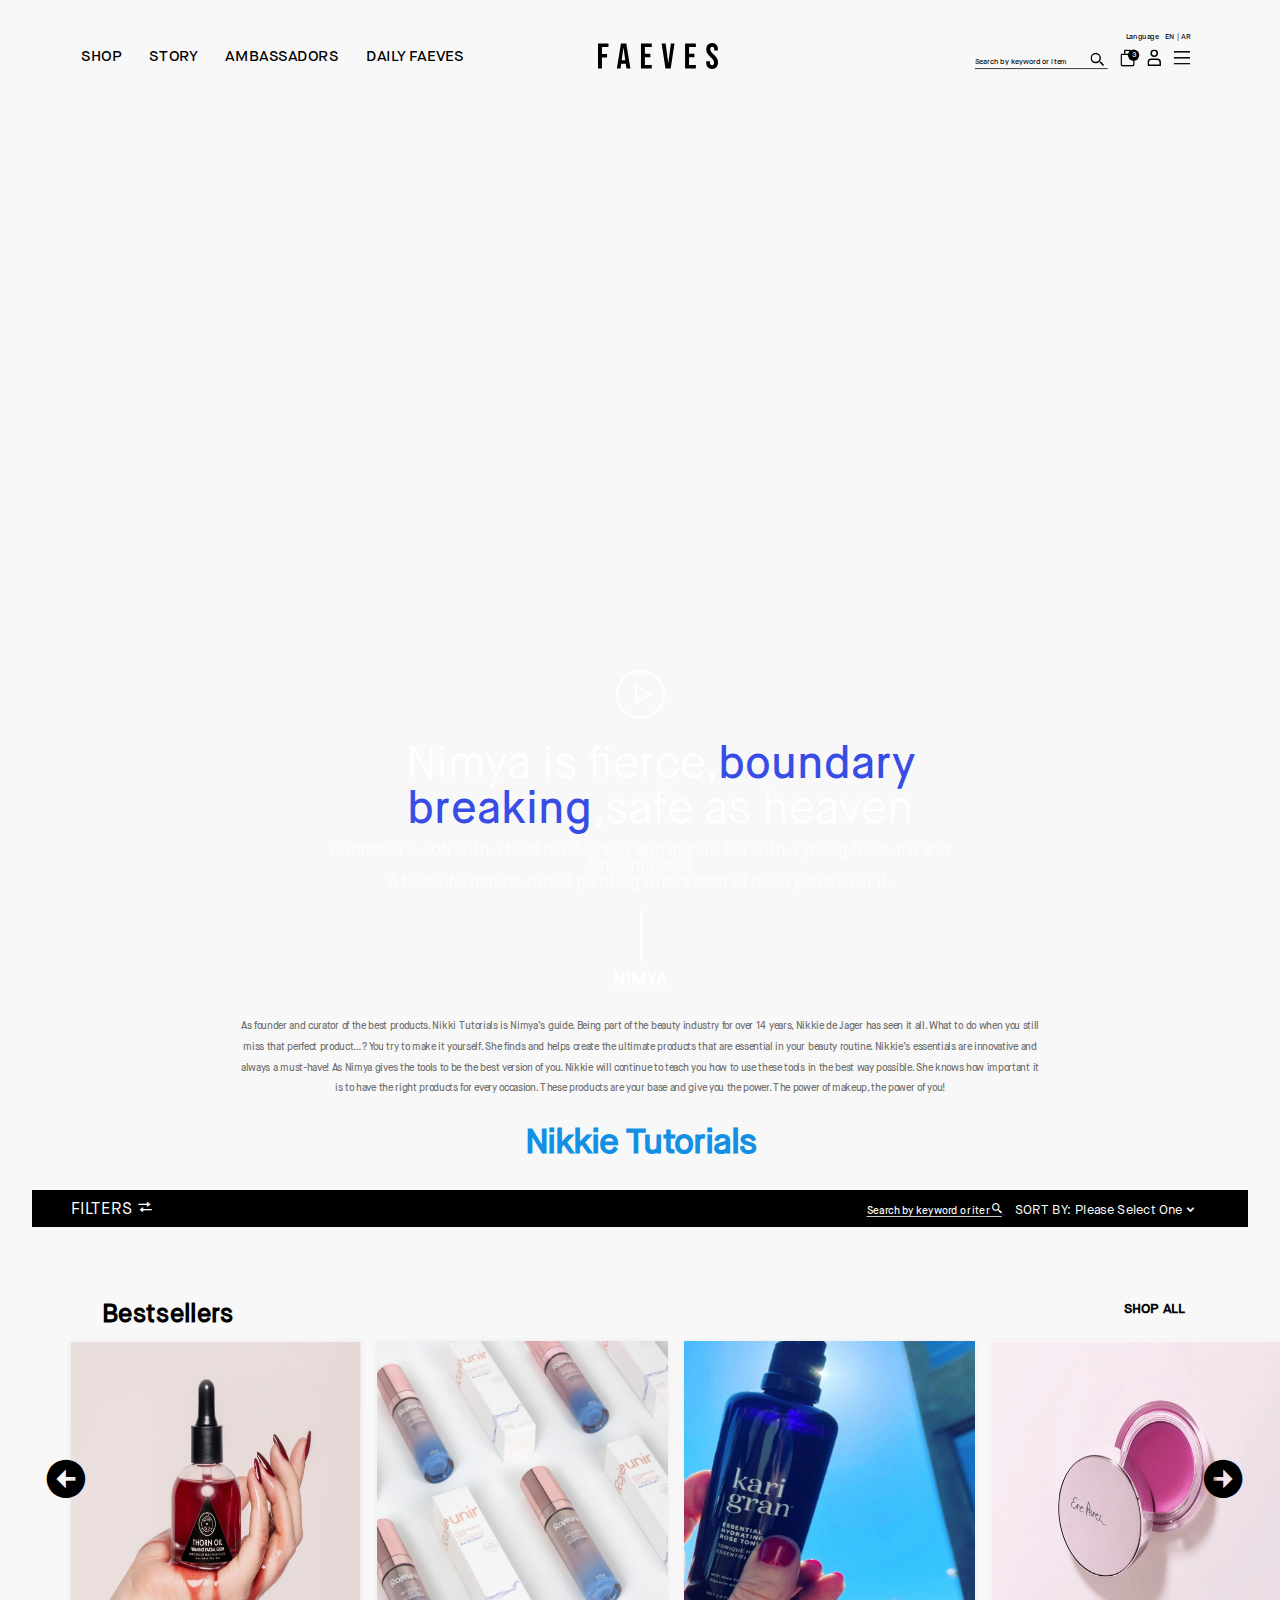
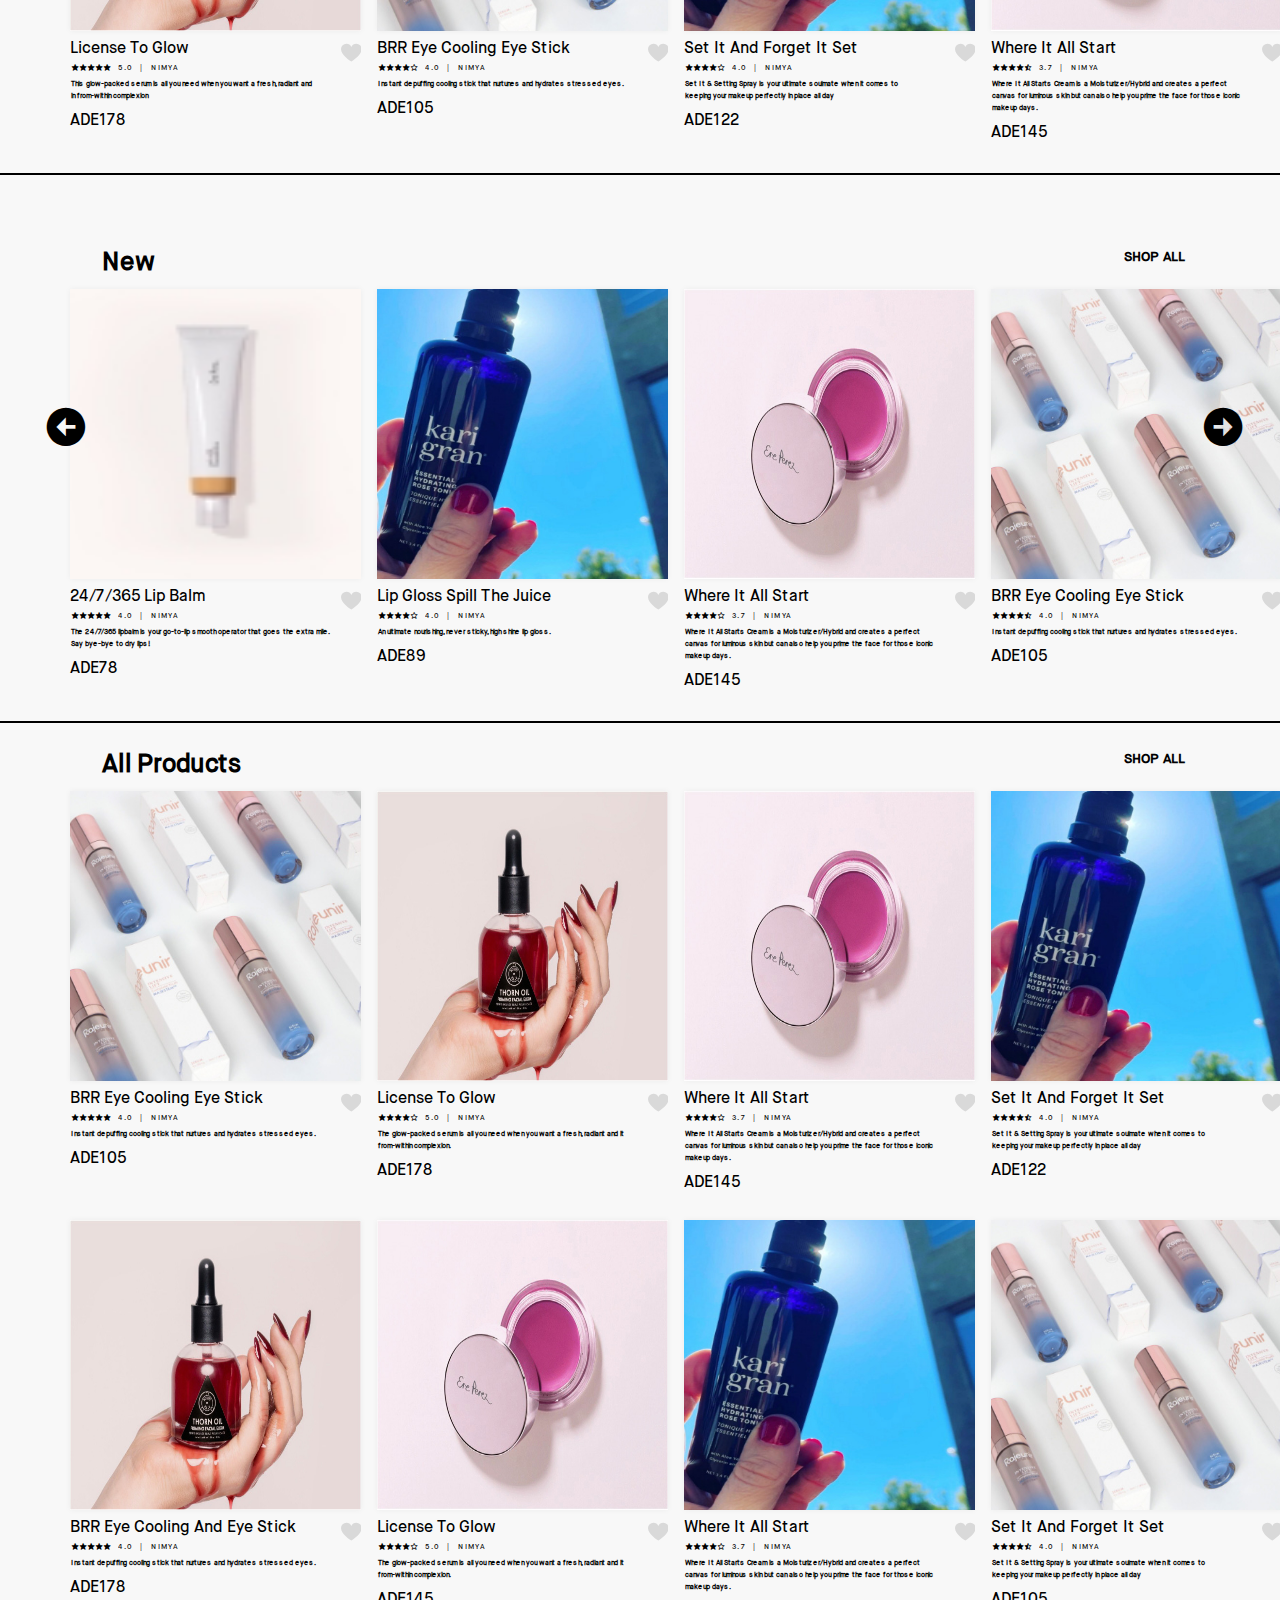
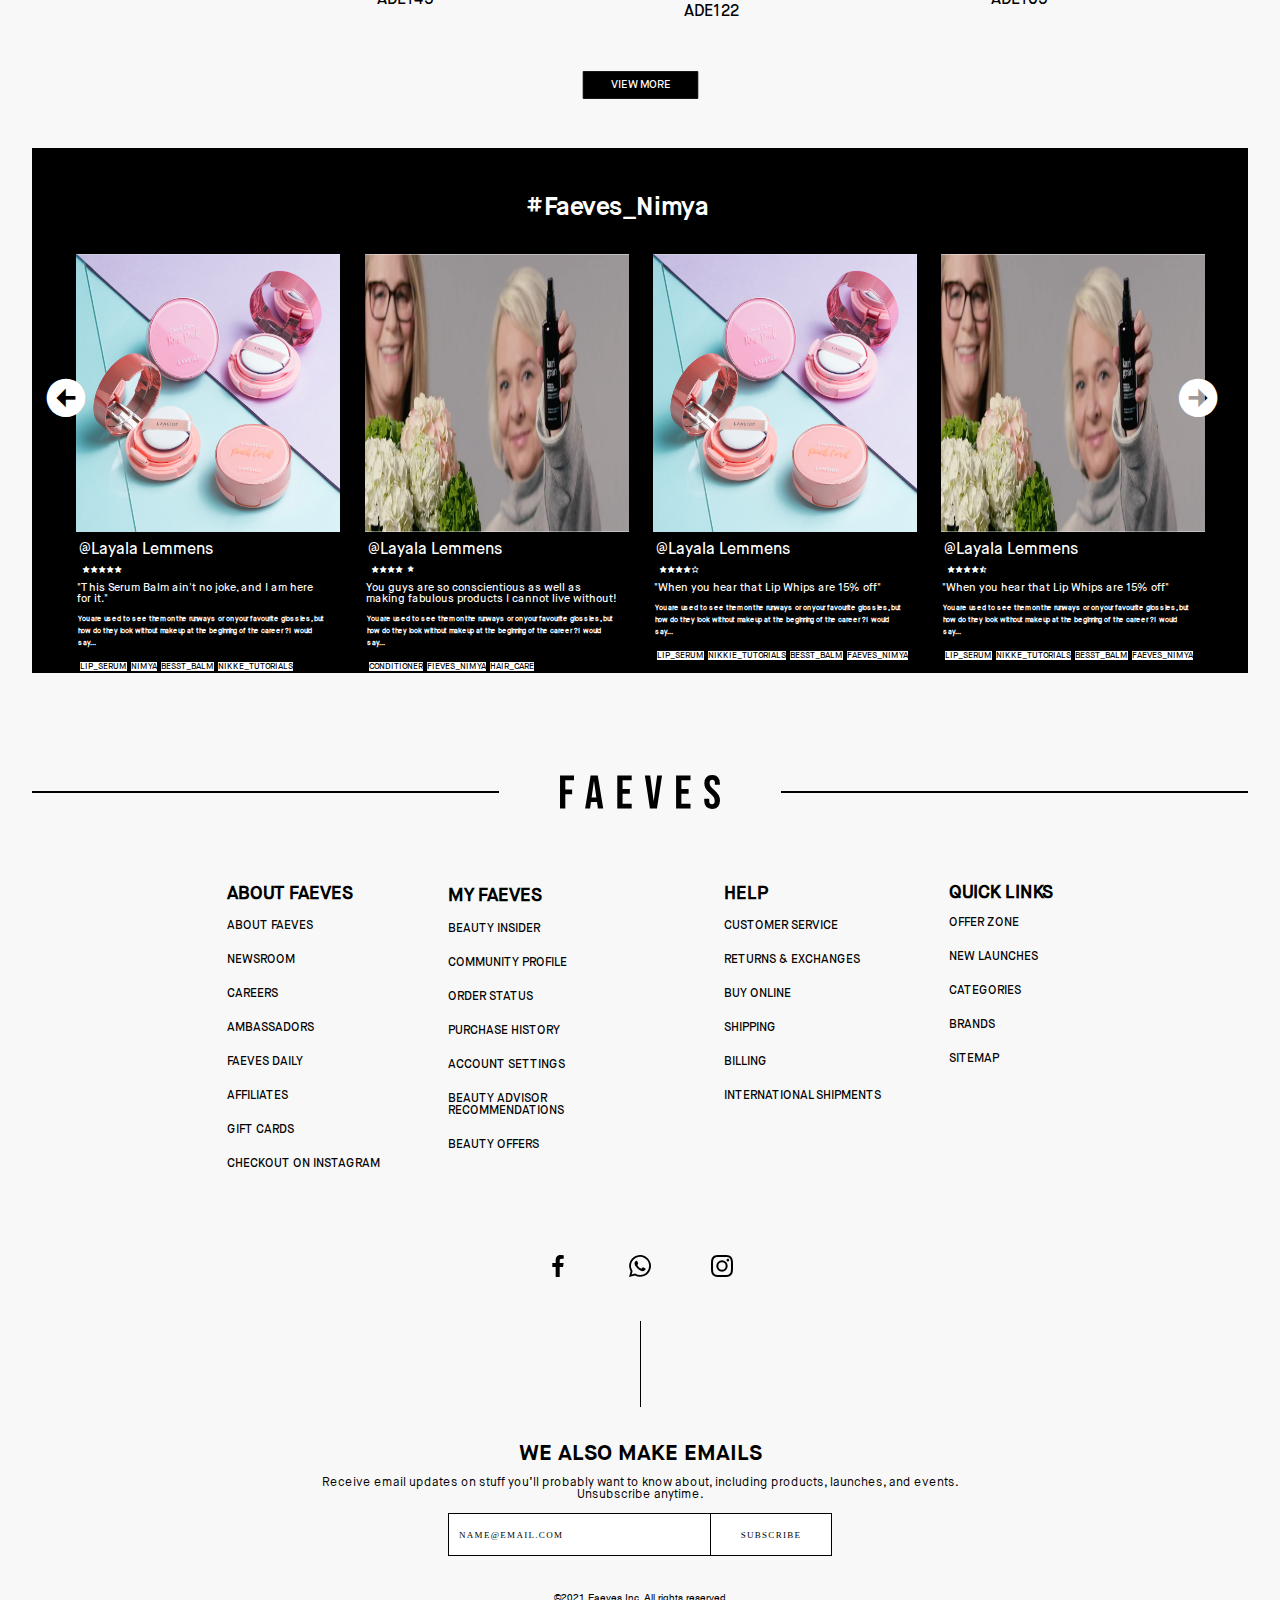
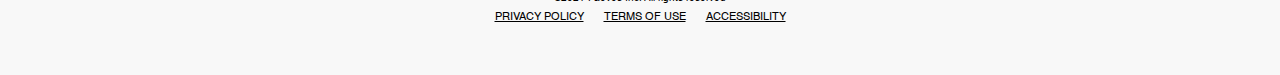
==== commit b0d5cd46: "Rename page1.html to index.html" ====
--- a/index.html
+++ b/index.html
@@ -3,528 +3,905 @@
 <head>
     <meta charset="UTF-8">
     <meta name="viewport" content="width=device-width, initial-scale=1.0">
-    <title>Faeves2</title>
-    <link rel="stylesheet" href="./page2.css">
+    <title>Faeves-page1</title>
+    <link rel="stylesheet" href="./page1.css">
+    <link rel="stylesheet" href="./header.css">
     <link rel="stylesheet" href="./footer.css">
-    <link rel="stylesheet" href="./header.css">
-    <link rel="stylesheet"
-    href="https://cdn.jsdelivr.net/npm/boxicons@latest/css/boxicons.min.css">
-    <!-- or -->
-    <link rel="stylesheet"
-    href="https://unpkg.com/boxicons@latest/css/boxicons.min.css">
+    <link rel="stylesheet" href="./video.css">
+        <!-- or -->
+        <link rel="stylesheet"
+        href="https://unpkg.com/boxicons@latest/css/boxicons.min.css">
+        <link rel="stylesheet" href="./header.css">
+
 </head>
 <body>
-    <nav class=" navbar container "  >
-        <div class="left">
-            <ul class="list">
-                <li ><a href="#" class="shop-navigation">SHOP</a></li>
-                <li><a href="#" class="story-navigation">STORY</a></li>
-                <li><a href="#" class="ambassadors-navigation">AMBASSADORS</a></li>
-                <li><a href="#" class="daily faeves-navigation">DAILY FAEVES</a></li>
-            </ul>
-           
+      
+
+<nav class=" navbar container "  >
+<div class="left">
+    <ul class="list">
+        <li ><a href="#" class="shop-navigation">SHOP</a></li>
+        <li><a href="#" class="story-navigation">STORY</a></li>
+        <li><a href="#" class="ambassadors-navigation">AMBASSADORS</a></li>
+        <li><a href="#" class="daily faeves-navigation">DAILY FAEVES</a></li>
+    </ul>
+   
+</div>
+  <div>
+    <a href="index.html" class="brand_logo"> 
+        <img src="./images/faeves_logo.svg" alt="">
+    </a>
+</div>
+
+<div class="right_nav">
+<div class="Language">
+    <p class="languageText">Language &nbsp;
+        <span class="languageOption"> EN | AR</span>
+    </p>
+</div>
+
+<ul class="right_nav-bottom" style="display: flex;">
+    <li class="search">
+      <a href="/search.html" class="header-search-input">
+        <input type="text" placeholder="Search by keyword or item" disabled="">
+        <svg xmlns="http://www.w3.org/2000/svg" width="20.479" height="19.675" viewBox="0 0 20.479 19.675">
+          <g id="Group_6273" data-name="Group 6273" transform="translate(0)">
+            <path id="Path_17" data-name="Path 17" d="M-2770.068,1615.45h0a1.267,1.267,0,0,1-1.792,0l-4.611-4.611a8.842,8.842,0,0,0,1.677-1.909l4.727,4.727A1.267,1.267,0,0,1-2770.068,1615.45Z" transform="translate(2790.176 -1596.146)"></path>
+            <g id="Group_17" data-name="Group 17">
+              <path id="Path_18" data-name="Path 18" d="M-2864.127,1535.663a7.977,7.977,0,0,1-7.969-7.968,7.977,7.977,0,0,1,7.969-7.968,7.977,7.977,0,0,1,7.968,7.968A7.977,7.977,0,0,1-2864.127,1535.663Zm0-13.643a5.681,5.681,0,0,0-5.675,5.675,5.681,5.681,0,0,0,5.675,5.675,5.682,5.682,0,0,0,5.675-5.675A5.682,5.682,0,0,0-2864.127,1522.02Z" transform="translate(2872.096 -1519.727)"></path>
+            </g>
+          </g>
+        </svg>
+      </a>
+    </li>
+
+    <li>
+      <button type="button" id="cartBtn" aria-label="cart" class="link nav-button">
+        <svg xmlns="http://www.w3.org/2000/svg" width="18.964" height="22.563" viewBox="0 0 18.964 22.563">
+          <g id="Group_10890" data-name="Group 10890" transform="translate(4.74)">
+            <path id="Path_788" data-name="Path 788" d="M1314.534,172.689a.949.949,0,0,1-.948-.948V168.9H1307.9v2.845a.948.948,0,0,1-1.9,0V168.9a1.9,1.9,0,0,1,1.9-1.9h5.689a1.9,1.9,0,0,1,1.9,1.9v2.845A.949.949,0,0,1,1314.534,172.689Z" transform="translate(-1306 -167)"></path>
+          </g>
+          <path id="Path_789" data-name="Path 789" d="M1318.068,171H1302.9a1.9,1.9,0,0,0-1.9,1.9v12.327a2.845,2.845,0,0,0,2.845,2.845h13.275a2.844,2.844,0,0,0,2.845-2.845V172.9A1.9,1.9,0,0,0,1318.068,171Zm0,14.223a.949.949,0,0,1-.948.948h-13.275a.949.949,0,0,1-.948-.948V172.9h15.171Z" transform="translate(-1301 -165.505)"></path>
+        </svg>
+        <span class="cartQuantity"> 3 </span>
+      </button>
+    </li>
+
+    <li>
+      <button type="button" id="signInBtn" aria-label="Sign-In" class="link nav-button">
+        <svg id="user_profile_people" data-name="user, profile, people" xmlns="http://www.w3.org/2000/svg" width="18" height="22" viewBox="0 0 18 22">
+          <path id="user_profile_people-2" data-name="user, profile, people" d="M12,11A5,5,0,1,0,7,6,5,5,0,0,0,12,11Zm0-8A3,3,0,1,1,9,6a3,3,0,0,1,3-3ZM4,23H20a1,1,0,0,0,1-1V18a5.006,5.006,0,0,0-5-5H8a5.006,5.006,0,0,0-5,5v4a1,1,0,0,0,1,1Zm1-5a3,3,0,0,1,3-3h8a3,3,0,0,1,3,3v3H5Z" transform="translate(-3 -1)"></path>
+        </svg>
+      </button>
+    </li>
+    <li>
+      <a href="#" class="link burgerDropdown" id="burgerDropdown">
+        <svg id="Component_45_11" data-name="Component 45 – 11" xmlns="http://www.w3.org/2000/svg" width="22" height="18" viewBox="0 0 22 18">
+          <g id="Group_867" data-name="Group 867" transform="translate(0.001)">
+            <g id="Group_866" data-name="Group 866">
+              <g id="Group_865" data-name="Group 865">
+                <g id="Group_864" data-name="Group 864">
+                  <g id="Group_863" data-name="Group 863">
+                    <rect id="Rectangle_861" data-name="Rectangle 861" width="22" height="2" transform="translate(-0.001)"></rect>
+                    <rect id="Rectangle_862" data-name="Rectangle 862" width="22" height="2" transform="translate(-0.001 8)"></rect>
+                    <rect id="Rectangle_863" data-name="Rectangle 863" width="22" height="2" transform="translate(-0.001 16)"></rect>
+                  </g>
+                </g>
+              </g>
+            </g>
+          </g>
+        </svg>
+       </a>
+    </li>
+  </ul>
+</div>
+ </nav>
+    <section class="secondSection container">
+     <video src="./videos/pexels-jean-van-der-meulen-11254215 (2160p).mp4" autoplay loop muted  height="100"></video>
+    
+    <div class="video-text">
+    <img src="./images/Group 10573.svg" alt="">
+    <h2>Nimya is fierce,<span style="color: rgb(56, 77, 230);">boundary breaking</span>,safe as heaven</h2>
+    <p>Confident & soft with a bold twist.Classy and mature but with a young,fresh,fun and funky mindset</p>
+    <p>A beautiful natural-toned painting with a dash of neon paint over it.</p>
+    <div class="nimya">  <span></span>
+    </div>
+    <h4>NIMYA</h4>
+    </section>
+     
+    <section>
+    <div class="brandText">As founder and curator of the best products. Nikki Tutorials is Nimya’s guide. Being part of the beauty industry for over 14 years, Nikkie de Jager has seen it all. What to do when you still <br>
+       miss that perfect product…? You try to make it yourself. She finds and helps create the ultimate products that are essential in your beauty routine. Nikkie’s essentials are innovative and <br>
+        always a must-have! As Nimya gives the tools to be the best version of you. Nikkie will continue to teach you how to use these tools in the best way possible. She knows how important it <br>
+         is to have the right products for every occasion. These products are your base and give you the power. The power of makeup, the power of you!
+         
+         <h1> Nikkie Tutorials</h1>
+   </div>   
+      </section>
+
+      
+     
+     <!--- Bestsellers -->
+    
+     <section>
+      <nav class="product-nav container">
+       <div class="filter">
+           FILTERS <i class='bx bx-transfer'></i>
         </div>
+       <div class="filter-right">
+          <a href="" class="search_input">
+           <input type="text" placeholder="Search by keyword or item" disabled="">
+           <i class='bx bx-search-alt-2' style="width: 20.479; height: 19.675;"></i>
+       </a>
+       <p>SORT BY: Please Select One</p>
+        <i class='bx bxs-chevron-down' ></i>
+      </div>
+      </nav>
+</section>
+
+        <!-- Bestsellers Products -->
+        <section class="bestsellers container" id="product">
           <div>
-            <a href="index.html" class="brand_logo"> 
-                <img src="./images/faeves_logo.svg" alt="">
-            </a>
+          <div class="slider-btn"> <div class="left_arrow"> 
+            <i class='bx bxs-left-arrow-circle'></i>
+            </div>
+             <div class="right-arrow">
+              <i class='bx bxs-right-arrow-circle'></i></div></div>
+          <div class="right-text">
+            <h4>Bestsellers</h4> 
+            <h5>SHOP ALL</h5>
+          </div>
+         
+          
+          <div class="products">
+
+            <div class="row">
+              <div class="img1">
+                <img src="./images/curatedBrand/curatedBrand_five.jpg" alt=""></div>
+               <div class="product-text">
+                <p>License To Glow</p>
+                <p class="heart-icon">
+                  
+                  <svg id="Component_120_21" data-name="Component 120 – 21" xmlns="http://www.w3.org/2000/svg" width="20.688" height="23.371" viewBox="0 0 30.688 26.371">
+                        <path id="Path_814" data-name="Path 814" d="M635.581,131.322c0,.073,0,.145,0,.218-.223,8.668-13.626,17.271-15.341,18.337-1.715-1.066-15.118-9.669-15.341-18.337,0-.073,0-.145,0-.218a7.925,7.925,0,0,1,8.032-7.816,8.047,8.047,0,0,1,7.313,4.578,8.047,8.047,0,0,1,7.313-4.578A7.925,7.925,0,0,1,635.581,131.322Z" transform="translate(-604.893 -123.506)" fill="#d9d9d9"></path>
+                  </svg>
+                 </p>
+               </div>
+               <div class="ratting">
+                <i class='bx bxs-star'></i>
+                <i class='bx bxs-star'></i>
+                <i class='bx bxs-star'></i>
+                <i class='bx bxs-star'></i>
+                <i class='bx bxs-star'></i>
+                <p> 5.0 &nbsp; | &nbsp; NIMYA</p>
+               </div>
+
+               <div class="price">
+                <h6>This glow-packed serum is all you need when you want a fresh, radiant and <br>
+                  in from-within complexion </h6>
+                  <p>ADE178</p>
+
+               </div>
+            </div>
+                  
+            <div class="row">
+              <div class="img2">
+                <img src="./images/signup/shopCategory/category_four.jpg" alt=""></div>
+              <div class="product-text">
+                <p>BRR Eye Cooling Eye Stick</p>
+                <p class="heart-icon">
+                  <svg id="Component_120_21" data-name="Component 120 – 21" xmlns="http://www.w3.org/2000/svg" width="20.688" height="23.371" viewBox="0 0 30.688 26.371">
+                    <path id="Path_814" data-name="Path 814" d="M635.581,131.322c0,.073,0,.145,0,.218-.223,8.668-13.626,17.271-15.341,18.337-1.715-1.066-15.118-9.669-15.341-18.337,0-.073,0-.145,0-.218a7.925,7.925,0,0,1,8.032-7.816,8.047,8.047,0,0,1,7.313,4.578,8.047,8.047,0,0,1,7.313-4.578A7.925,7.925,0,0,1,635.581,131.322Z" transform="translate(-604.893 -123.506)" fill="#d9d9d9"></path>
+              </svg>
+                 </p>
+               </div>
+               <div class="ratting">
+                <i class='bx bxs-star'></i>
+                <i class='bx bxs-star'></i>
+                <i class='bx bxs-star'></i>
+                <i class='bx bxs-star'></i>
+                <i class='bx bx-star'></i>
+                <p> 4.0 &nbsp; | &nbsp; NIMYA</p>
+               </div>
+
+               <div class="price">
+                <h6>Instant depuffing cooling stick that nurtunes and hydrates stressed eyes. </h6>
+                  <p>ADE105</p>
+
+               </div>
+            </div>
+            <div class="row">
+              <div class="img3">
+                <img src="./images/reviewSlider/revImg_two.jpg" alt="">
+              </div>
+              <div class="product-text">
+                <p>Set It And Forget It Set </p>
+                <p class="heart-icon">
+                  <svg id="Component_120_21" data-name="Component 120 – 21" xmlns="http://www.w3.org/2000/svg" width="20.688" height="23.371" viewBox="0 0 30.688 26.371">
+                    <path id="Path_814" data-name="Path 814" d="M635.581,131.322c0,.073,0,.145,0,.218-.223,8.668-13.626,17.271-15.341,18.337-1.715-1.066-15.118-9.669-15.341-18.337,0-.073,0-.145,0-.218a7.925,7.925,0,0,1,8.032-7.816,8.047,8.047,0,0,1,7.313,4.578,8.047,8.047,0,0,1,7.313-4.578A7.925,7.925,0,0,1,635.581,131.322Z" transform="translate(-604.893 -123.506)" fill="#d9d9d9"></path>
+              </svg>
+                 </p>
+               </div>
+               <div class="ratting">
+                <i class='bx bxs-star'></i>
+                <i class='bx bxs-star'></i>
+                <i class='bx bxs-star'></i>
+                <i class='bx bxs-star'></i>
+                <i class='bx bx-star'></i>
+                <p> 4.0 &nbsp; | &nbsp; NIMYA</p>
+               </div>
+
+               <div class="price">
+                <h6>Set It & Setting Spray is your ultimate soulmate when it comes to <br>
+                keeping your makeup perfectly in place all day </h6>
+                  <p>ADE122</p>
+
+               </div>
+            </div>
+            <div class="row">
+              <div class="img4">
+                <img src="./images/curatedBrand/curatedBrand_two.jpg" alt="">
+              </div>
+              <div class="product-text">
+                <p>Where It All Start</p>
+                <p class="heart-icon">
+                  <svg id="Component_120_21" data-name="Component 120 – 21" xmlns="http://www.w3.org/2000/svg" width="20.688" height="23.371" viewBox="0 0 30.688 26.371">
+                    <path id="Path_814" data-name="Path 814" d="M635.581,131.322c0,.073,0,.145,0,.218-.223,8.668-13.626,17.271-15.341,18.337-1.715-1.066-15.118-9.669-15.341-18.337,0-.073,0-.145,0-.218a7.925,7.925,0,0,1,8.032-7.816,8.047,8.047,0,0,1,7.313,4.578,8.047,8.047,0,0,1,7.313-4.578A7.925,7.925,0,0,1,635.581,131.322Z" transform="translate(-604.893 -123.506)" fill="#d9d9d9"></path>
+              </svg>
+                 </p>
+               </div>
+               <div class="ratting">
+                <i class='bx bxs-star'></i>
+                <i class='bx bxs-star'></i>
+                <i class='bx bxs-star'></i>
+                <i class='bx bxs-star'></i>
+                <i class='bx bxs-star-half' ></i>
+                <p> 3.7 &nbsp; | &nbsp; NIMYA</p>
+               </div>
+
+               <div class="price">
+                <h6>Where It All Starts Cream is a Moisturizer/Hybrid and creates a perfect <br>
+                canvas for luminous skin but can also help you prime the face for those iconic <br>
+                makeup days. </h6>
+                  <p>ADE145</p>
+               </div>
+            </div>
+          </div>
+          <span></span>
         </div>
-        
-        <div class="right_nav">
-        <div class="Language">
-            <p class="languageText">Language &nbsp;
-                <span class="languageOption"> EN | AR</span>
-            </p>
-        </div>
-        
-        <ul class="right_nav-bottom" style="display: flex;">
-            <li class="search">
-              <a href="/search.html" class="header-search-input">
-                <input type="text" placeholder="Search by keyword or item" disabled="">
-                <svg xmlns="http://www.w3.org/2000/svg" width="20.479" height="19.675" viewBox="0 0 20.479 19.675">
-                  <g id="Group_6273" data-name="Group 6273" transform="translate(0)">
-                    <path id="Path_17" data-name="Path 17" d="M-2770.068,1615.45h0a1.267,1.267,0,0,1-1.792,0l-4.611-4.611a8.842,8.842,0,0,0,1.677-1.909l4.727,4.727A1.267,1.267,0,0,1-2770.068,1615.45Z" transform="translate(2790.176 -1596.146)"></path>
-                    <g id="Group_17" data-name="Group 17">
-                      <path id="Path_18" data-name="Path 18" d="M-2864.127,1535.663a7.977,7.977,0,0,1-7.969-7.968,7.977,7.977,0,0,1,7.969-7.968,7.977,7.977,0,0,1,7.968,7.968A7.977,7.977,0,0,1-2864.127,1535.663Zm0-13.643a5.681,5.681,0,0,0-5.675,5.675,5.681,5.681,0,0,0,5.675,5.675,5.682,5.682,0,0,0,5.675-5.675A5.682,5.682,0,0,0-2864.127,1522.02Z" transform="translate(2872.096 -1519.727)"></path>
-                    </g>
-                  </g>
-                </svg>
-              </a>
-            </li>
-        
-            <li>
-              <button type="button" id="cartBtn" aria-label="cart" class="link nav-button">
-                <svg xmlns="http://www.w3.org/2000/svg" width="18.964" height="22.563" viewBox="0 0 18.964 22.563">
-                  <g id="Group_10890" data-name="Group 10890" transform="translate(4.74)">
-                    <path id="Path_788" data-name="Path 788" d="M1314.534,172.689a.949.949,0,0,1-.948-.948V168.9H1307.9v2.845a.948.948,0,0,1-1.9,0V168.9a1.9,1.9,0,0,1,1.9-1.9h5.689a1.9,1.9,0,0,1,1.9,1.9v2.845A.949.949,0,0,1,1314.534,172.689Z" transform="translate(-1306 -167)"></path>
-                  </g>
-                  <path id="Path_789" data-name="Path 789" d="M1318.068,171H1302.9a1.9,1.9,0,0,0-1.9,1.9v12.327a2.845,2.845,0,0,0,2.845,2.845h13.275a2.844,2.844,0,0,0,2.845-2.845V172.9A1.9,1.9,0,0,0,1318.068,171Zm0,14.223a.949.949,0,0,1-.948.948h-13.275a.949.949,0,0,1-.948-.948V172.9h15.171Z" transform="translate(-1301 -165.505)"></path>
-                </svg>
-                <span class="cartQuantity"> 3 </span>
-              </button>
-            </li>
-        
-            <li>
-              <button type="button" id="signInBtn" aria-label="Sign-In" class="link nav-button">
-                <svg id="user_profile_people" data-name="user, profile, people" xmlns="http://www.w3.org/2000/svg" width="18" height="22" viewBox="0 0 18 22">
-                  <path id="user_profile_people-2" data-name="user, profile, people" d="M12,11A5,5,0,1,0,7,6,5,5,0,0,0,12,11Zm0-8A3,3,0,1,1,9,6a3,3,0,0,1,3-3ZM4,23H20a1,1,0,0,0,1-1V18a5.006,5.006,0,0,0-5-5H8a5.006,5.006,0,0,0-5,5v4a1,1,0,0,0,1,1Zm1-5a3,3,0,0,1,3-3h8a3,3,0,0,1,3,3v3H5Z" transform="translate(-3 -1)"></path>
-                </svg>
-              </button>
-            </li>
-            <li>
-              <a href="#" class="link burgerDropdown" id="burgerDropdown">
-                <svg id="Component_45_11" data-name="Component 45 – 11" xmlns="http://www.w3.org/2000/svg" width="22" height="18" viewBox="0 0 22 18">
-                  <g id="Group_867" data-name="Group 867" transform="translate(0.001)">
-                    <g id="Group_866" data-name="Group 866">
-                      <g id="Group_865" data-name="Group 865">
-                        <g id="Group_864" data-name="Group 864">
-                          <g id="Group_863" data-name="Group 863">
-                            <rect id="Rectangle_861" data-name="Rectangle 861" width="22" height="2" transform="translate(-0.001)"></rect>
-                            <rect id="Rectangle_862" data-name="Rectangle 862" width="22" height="2" transform="translate(-0.001 8)"></rect>
-                            <rect id="Rectangle_863" data-name="Rectangle 863" width="22" height="2" transform="translate(-0.001 16)"></rect>
-                          </g>
-                        </g>
-                      </g>
-                    </g>
-                  </g>
-                </svg>
-               </a>
-            </li>
-          </ul>
-        </div>
-         </nav>
-
-          <!-- content and ImGAE   -->
-
-         <section class="first-section container">
-            <div class="background-content">
-              <p> ENTREPRENEUR. CLEAN BEAUTY. MILLIONAIRE. INFLUENCER. INNOVATOR  DETERMINED. IMMENSELY CURIOUS. GLOBAL LEADER. TEDEX SPEAKER. EX LAWYER. ETHICAL. YOGA PRACTITIONER. TRAVELLER. PLANET LOVER. VORACIOUS READER. EUROPEAN. CONSTANT LEARNER. PATIENT. ETHICAL. ENTREPRENEUR. CLEAN BEAUTY. MILLIONAIRE. INFLUENCER. INNOVATOR DETERMINED. IMMENSELY CURIOUS. GLOBAL LEADER. TEDEX SPEAKER. EX LAWYER.YOGA PRACTITIONER. TRAVELLER. PLANET LOVER. VORACIOUS READER. EUROPEAN. CONSTANT LEARNER. PATIENT.
-            </p>
-
-
-            </div>
-            <img src="./images/aboutPage/about-slider/about-img-five.jpg" alt="">
-         </section>
-
-       <div class="product-seperator">
+        </section>
+
+        <div class="product-seperator">
           <span></span>
       </div>
-      <br>    
-      <!-- ICON -->
-
-        <div class="nikkie" >
-          <h1>NIKKIE TUTORIALS</h1>
-          <ul class="nikki-nav-icons">
-            <li><svg xmlns="http://www.w3.org/2000/svg" height="20" viewBox="0 -960 960 960" width="20"><path d="M386.044-164.551q-23.087-35.71-37.794-74.811-14.706-39.101-25.206-87.247H187.217q30.812 61.478 81.515 103.334 50.703 41.855 117.312 58.724ZM161.603-395.42h148.571q-3.231-21.899-4.398-40.739-1.167-18.841-1.167-42.508 0-20.434.834-40.891.833-20.456 4.065-44.355H161.603q-5.791 21.71-8.407 41.594-2.616 19.884-2.616 43.652 0 24.334 2.616 42.935 2.616 18.602 8.407 40.312Zm25.614-237.116h135.16q11.167-48.812 26.54-89.196t37.794-75.051q-72.899 25.247-119.791 64.261-46.891 39.014-79.703 99.986Zm207.435 0h171.174q-14.376-56.044-35.471-99.739-21.094-43.696-51.109-78.609-29.348 35.58-50.493 80.275-21.145 44.696-34.101 98.073Zm244.21 0h134.022q-32.522-57.101-84.268-100.239-51.747-43.138-115.979-63.341 22.42 34.667 38.442 75.167t27.783 88.413ZM480-54.146q-88.878 0-166.308-32.854-77.431-32.855-135.634-90.203Q119.855-234.551 87-312.304q-32.855-77.754-32.855-166.56 0-88.487 32.855-166.348 32.855-77.86 91.058-136.252 58.203-58.391 135.734-91.579 77.531-33.189 166.521-33.189 88.673 0 166.049 33.189 77.377 33.188 135.58 91.579 58.203 58.392 91.246 136.102 33.044 77.71 33.044 166.695 0 10.783-.239 21.725-.24 10.942-2.008 21.725h-98.898q1.435-10.449 2.507-20.78 1.073-10.331 1.073-22.67 0-23.768-2.805-43.652-2.804-19.884-7.529-41.594H650.304q1.623 25.899 3.029 45.022 1.406 19.123 1.406 40.224 0 8.216-.334 17.775-.333 9.559-.959 25.675h-71.084q1.334-13.493 1.885-23.247.55-9.753.55-20.203 0-20.434-.79-39.558-.789-19.123-4.1-45.688H380.551q-3.667 26.565-4.834 45.688-1.166 19.124-1.166 39.558 0 20.334 1.166 38.508 1.167 18.173 4.95 44.739H525.45v68.811H394.652q16.956 62.812 37.101 104.863t47.493 72.601q13.45-15.029 25.387-33.057 11.938-18.029 20.817-37.204v161.493q-11.493 2.811-22.781 3.29-11.287.478-22.669.478Zm318-38.767L688.551-203.03v76.913h-96.435v-242.435h242.435v96.435h-77.913L865.522-162 798-92.913Z"/></svg></li>
-            <li><i class='bx bxl-facebook'></i></li>
-            <li><i class='bx bxl-linkedin'></i></li>
-            <li><i class='bx bxl-twitter'></i></li>
-            <li><i class='bx bxl-instagram' ></i></li>
-
-        </ul>
-
-        </div> 
-
-         <!-- HEADING -->
-
-        <div class="founder"> <p class="content"> FOUNDER </p>
-          <h4 class="text">NIMYA</h4>
+        
+                 <!--New Products -->
+
+
+                 <section class="bestsellers container "  id="product">
+                  <div class="slider-btn"> <div class="left_arrow"> 
+                    <i class='bx bxs-left-arrow-circle'></i>
+                    </div>
+                     <div class="right-arrow">
+                      <i class='bx bxs-right-arrow-circle'></i></div></div>
+                  <div class="right-text">
+                    <h4>New</h4>
+                    <h5>SHOP ALL</h5>
+                  </div>
+                  <div class="products">
+                    <div class="row ">
+                      <div class="img5">
+                        <img src="./images/header/cartImg/cart-img-two.jpg" alt="">
+                      </div>
+                      <div class="product-text">
+                        <p>24/7/365 Lip Balm</p>
+                        <p class="heart-icon">
+                          <svg id="Component_120_21" data-name="Component 120 – 21" xmlns="http://www.w3.org/2000/svg" width="20.688" height="23.371" viewBox="0 0 30.688 26.371">
+                            <path id="Path_814" data-name="Path 814" d="M635.581,131.322c0,.073,0,.145,0,.218-.223,8.668-13.626,17.271-15.341,18.337-1.715-1.066-15.118-9.669-15.341-18.337,0-.073,0-.145,0-.218a7.925,7.925,0,0,1,8.032-7.816,8.047,8.047,0,0,1,7.313,4.578,8.047,8.047,0,0,1,7.313-4.578A7.925,7.925,0,0,1,635.581,131.322Z" transform="translate(-604.893 -123.506)" fill="#d9d9d9"></path>
+                      </svg>
+                         </p>
+                       </div>
+                       <div class="ratting">
+                        <i class='bx bxs-star'></i>
+                        <i class='bx bxs-star'></i>
+                        <i class='bx bxs-star'></i>
+                        <i class='bx bxs-star'></i>
+                        <i class='bx bxs-star'></i>
+                        <p> 4.0 &nbsp; | &nbsp; NIMYA</p>
+                       </div>
+        
+                       <div class="price">
+                        <h6>The 24/7/365 lipbalm is your go-to-lip smooth operator that goes the extra mile. <br>
+                        Say bye-bye to dry lips! </h6>
+                          <p>ADE78</p>
+        
+                       </div>
+                    </div>
+                          
+                    <div class="row ">
+                      <div class="img6">
+                        <img src="./images/reviewSlider/revImg_two.jpg" alt="">
+                      </div>
+                      
+                      <div class="product-text">
+                        <p>Lip Gloss Spill The Juice</p>
+                        <p class="heart-icon">
+                          <svg id="Component_120_21" data-name="Component 120 – 21" xmlns="http://www.w3.org/2000/svg" width="20.688" height="23.371" viewBox="0 0 30.688 26.371">
+                            <path id="Path_814" data-name="Path 814" d="M635.581,131.322c0,.073,0,.145,0,.218-.223,8.668-13.626,17.271-15.341,18.337-1.715-1.066-15.118-9.669-15.341-18.337,0-.073,0-.145,0-.218a7.925,7.925,0,0,1,8.032-7.816,8.047,8.047,0,0,1,7.313,4.578,8.047,8.047,0,0,1,7.313-4.578A7.925,7.925,0,0,1,635.581,131.322Z" transform="translate(-604.893 -123.506)" fill="#d9d9d9"></path>
+                      </svg>
+                         </p>
+                       </div>
+                       <div class="ratting">
+                        <i class='bx bxs-star'></i>
+                        <i class='bx bxs-star'></i>
+                        <i class='bx bxs-star'></i>
+                        <i class='bx bxs-star'></i>
+                        <i class='bx bx-star'></i>
+                        <p> 4.0 &nbsp; | &nbsp; NIMYA</p>
+                       </div>
+        
+                       <div class="price">
+                        <h6> An ultimate nourishing, never sticky, high shine lip gloss.</h6> 
+                          <p>ADE89</p>
+        
+                       </div>
+                    </div>
+                    <div class="row">
+                      <div class="img7">
+                        <img src="./images/curatedBrand/curatedBrand_two.jpg" alt="">
+                      </div>
+                      
+                      <div class="product-text">
+                        <p>Where It All Start</p>
+                        <p class="heart-icon">
+                          <svg id="Component_120_21" data-name="Component 120 – 21" xmlns="http://www.w3.org/2000/svg" width="20.688" height="23.371" viewBox="0 0 30.688 26.371">
+                            <path id="Path_814" data-name="Path 814" d="M635.581,131.322c0,.073,0,.145,0,.218-.223,8.668-13.626,17.271-15.341,18.337-1.715-1.066-15.118-9.669-15.341-18.337,0-.073,0-.145,0-.218a7.925,7.925,0,0,1,8.032-7.816,8.047,8.047,0,0,1,7.313,4.578,8.047,8.047,0,0,1,7.313-4.578A7.925,7.925,0,0,1,635.581,131.322Z" transform="translate(-604.893 -123.506)" fill="#d9d9d9"></path>
+                      </svg>
+                         </p>
+                       </div>
+                       <div class="ratting">
+                        <i class='bx bxs-star'></i>
+                        <i class='bx bxs-star'></i>
+                        <i class='bx bxs-star'></i>
+                        <i class='bx bxs-star'></i>
+                        <i class='bx bx-star'></i>
+                        <p> 3.7 &nbsp; | &nbsp; NIMYA</p>
+                       </div>
+        
+                       <div class="price">
+                        <h6>Where It All Starts Cream is a Moisturizer/Hybrid and creates a perfect <br>
+                          canvas for luminous skin but can also help you prime the face for those iconic <br>
+                          makeup days. </h6>
+                          <p>ADE145</p>
+        
+                       </div>
+                    </div>
+                    <div class="row ">
+                      <div class="img8">
+                        <img src="./images/signup/shopCategory/category_four.jpg" alt="">
+                      </div>
+                      
+                      <div class="product-text">
+                        <p>BRR Eye Cooling Eye Stick</p>
+                        <p class="heart-icon">
+                          <svg id="Component_120_21" data-name="Component 120 – 21" xmlns="http://www.w3.org/2000/svg" width="20.688" height="23.371" viewBox="0 0 30.688 26.371">
+                            <path id="Path_814" data-name="Path 814" d="M635.581,131.322c0,.073,0,.145,0,.218-.223,8.668-13.626,17.271-15.341,18.337-1.715-1.066-15.118-9.669-15.341-18.337,0-.073,0-.145,0-.218a7.925,7.925,0,0,1,8.032-7.816,8.047,8.047,0,0,1,7.313,4.578,8.047,8.047,0,0,1,7.313-4.578A7.925,7.925,0,0,1,635.581,131.322Z" transform="translate(-604.893 -123.506)" fill="#d9d9d9"></path>
+                      </svg>
+                         </p>
+                       </div>
+                       <div class="ratting">
+                        <i class='bx bxs-star'></i>
+                        <i class='bx bxs-star'></i>
+                        <i class='bx bxs-star'></i>
+                        <i class='bx bxs-star'></i>
+                        <i class='bx bxs-star-half' ></i>
+                        <p> 4.0 &nbsp; | &nbsp; NIMYA</p>
+                       </div>
+        
+                       <div class="price">
+                        <h6>Instant depuffing cooling stick that nurtures and hydrates stressed eyes. </h6>
+                          <p>ADE105</p>
+                       </div>
+                    </div>
+                  </div>
+                 </section>
+                 
+                 <div class="product-seperator">
+                  <span></span>
+              </div>
+
+
+              <!-- All Products-->
+
+              <section class="bestsellers container"  id="product">
+                
+                <div class="right-text">
+                  <h4>All Products</h4>
+                  <h5>SHOP ALL</h5>
+                </div>
+                <div class="products">
+                  <div class="row ">
+                    <div class="img9">
+                      <img src="./images/signup/shopCategory/category_four.jpg" alt="">
+                    </div>
+                    
+                    <div class="product-text">
+                      <p>BRR Eye Cooling Eye Stick</p>
+                      <p class="heart-icon">
+                        <svg id="Component_120_21" data-name="Component 120 – 21" xmlns="http://www.w3.org/2000/svg" width="20.688" height="23.371" viewBox="0 0 30.688 26.371">
+                          <path id="Path_814" data-name="Path 814" d="M635.581,131.322c0,.073,0,.145,0,.218-.223,8.668-13.626,17.271-15.341,18.337-1.715-1.066-15.118-9.669-15.341-18.337,0-.073,0-.145,0-.218a7.925,7.925,0,0,1,8.032-7.816,8.047,8.047,0,0,1,7.313,4.578,8.047,8.047,0,0,1,7.313-4.578A7.925,7.925,0,0,1,635.581,131.322Z" transform="translate(-604.893 -123.506)" fill="#d9d9d9"></path>
+                    </svg>
+                       </p>
+                     </div>
+                     <div class="ratting">
+                      <i class='bx bxs-star'></i>
+                      <i class='bx bxs-star'></i>
+                      <i class='bx bxs-star'></i>
+                      <i class='bx bxs-star'></i>
+                      <i class='bx bxs-star'></i>
+                      <p> 4.0 &nbsp; | &nbsp; NIMYA</p>
+                     </div>
+      
+                     <div class="price">
+                      <h6>Instant depuffing cooling stick that nurtures and hydrates stressed eyes. </h6>
+                        <p>ADE105</p>
+      
+                     </div>
+                  </div>
+                        
+                  <div class="row">
+                    <div class="img10">
+                      <img src="./images/curatedBrand/curatedBrand_five.jpg" alt="">
+                    </div>
+                   
+                    <div class="product-text">
+                      <p>License To Glow</p>
+                      <p class="heart-icon">
+                        <svg id="Component_120_21" data-name="Component 120 – 21" xmlns="http://www.w3.org/2000/svg" width="20.688" height="23.371" viewBox="0 0 30.688 26.371">
+                          <path id="Path_814" data-name="Path 814" d="M635.581,131.322c0,.073,0,.145,0,.218-.223,8.668-13.626,17.271-15.341,18.337-1.715-1.066-15.118-9.669-15.341-18.337,0-.073,0-.145,0-.218a7.925,7.925,0,0,1,8.032-7.816,8.047,8.047,0,0,1,7.313,4.578,8.047,8.047,0,0,1,7.313-4.578A7.925,7.925,0,0,1,635.581,131.322Z" transform="translate(-604.893 -123.506)" fill="#d9d9d9"></path>
+                    </svg>
+                       </p>
+                     </div>
+                     <div class="ratting">
+                      <i class='bx bxs-star'></i>
+                      <i class='bx bxs-star'></i>
+                      <i class='bx bxs-star'></i>
+                      <i class='bx bxs-star'></i>
+                      <i class='bx bx-star'></i>
+                      <p> 5.0 &nbsp; | &nbsp; NIMYA</p>
+                     </div>
+      
+                     <div class="price">
+                      <h6>The glow-packed serum is all you need when you want a fresh, radiant and it <br>
+                      from-within complexion.</h6> 
+                        <p>ADE178</p>
+      
+                     </div>
+                  </div>
+                  <div class="row ">
+                    <div class="img11">
+                      <img src="./images/curatedBrand/curatedBrand_two.jpg" alt="">
+                    </div>
+                   
+                    <div class="product-text">
+                      <p>Where It All Start</p>
+                      <p class="heart-icon">
+                        <svg id="Component_120_21" data-name="Component 120 – 21" xmlns="http://www.w3.org/2000/svg" width="20.688" height="23.371" viewBox="0 0 30.688 26.371">
+                          <path id="Path_814" data-name="Path 814" d="M635.581,131.322c0,.073,0,.145,0,.218-.223,8.668-13.626,17.271-15.341,18.337-1.715-1.066-15.118-9.669-15.341-18.337,0-.073,0-.145,0-.218a7.925,7.925,0,0,1,8.032-7.816,8.047,8.047,0,0,1,7.313,4.578,8.047,8.047,0,0,1,7.313-4.578A7.925,7.925,0,0,1,635.581,131.322Z" transform="translate(-604.893 -123.506)" fill="#d9d9d9"></path>
+                    </svg>
+                       </p>
+                     </div>
+                     <div class="ratting">
+                      <i class='bx bxs-star'></i>
+                      <i class='bx bxs-star'></i>
+                      <i class='bx bxs-star'></i>
+                      <i class='bx bxs-star'></i>
+                      <i class='bx bx-star'></i>
+                      <p> 3.7 &nbsp; | &nbsp; NIMYA</p>
+                     </div>
+      
+                     <div class="price">
+                      <h6>Where It All Starts Cream is a Moisturizer/Hybrid and creates a perfect <br>
+                        canvas for luminous skin but can also help you prime the face for those iconic <br>
+                        makeup days. </h6>
+                        <p>ADE145</p>
+      
+                     </div>
+                  </div>
+                  <div class="row">
+                    <div class="img12">
+                      <img src="./images/reviewSlider/revImg_two.jpg" alt="">
+                    </div>
+                   
+                    <div class="product-text">
+                      <p>Set It And Forget It Set</p>
+                      <p class="heart-icon">
+                        <svg id="Component_120_21" data-name="Component 120 – 21" xmlns="http://www.w3.org/2000/svg" width="20.688" height="23.371" viewBox="0 0 30.688 26.371">
+                          <path id="Path_814" data-name="Path 814" d="M635.581,131.322c0,.073,0,.145,0,.218-.223,8.668-13.626,17.271-15.341,18.337-1.715-1.066-15.118-9.669-15.341-18.337,0-.073,0-.145,0-.218a7.925,7.925,0,0,1,8.032-7.816,8.047,8.047,0,0,1,7.313,4.578,8.047,8.047,0,0,1,7.313-4.578A7.925,7.925,0,0,1,635.581,131.322Z" transform="translate(-604.893 -123.506)" fill="#d9d9d9"></path>
+                    </svg>
+                       </p>
+                     </div>
+                     <div class="ratting">
+                      <i class='bx bxs-star'></i>
+                      <i class='bx bxs-star'></i>
+                      <i class='bx bxs-star'></i>
+                      <i class='bx bxs-star'></i>
+                      <i class='bx bxs-star-half' ></i>
+                      <p> 4.0 &nbsp; | &nbsp; NIMYA</p>
+                     </div>
+      
+                     <div class="price">
+                      <h6>Set It & Setting Spray is your ultimate soulmate when it comes to <br>
+                        keeping your makeup perfectly in place all day  </h6>
+                        <p>ADE122</p>
+                     </div>
+                  </div>
+                </div>
+               </section>
+
+                        
+              <section class="bestsellers container"  id="product">
+                <div class="right-text">
+                </div>
+                <div class="products">
+                  <div class="row ">
+                    <div class="img13">
+                      <img src="./images/curatedBrand/curatedBrand_five.jpg" alt="">
+                    </div>
+                    <div class="product-text">
+                      <p>BRR Eye Cooling And Eye Stick</p>
+                      <p class="heart-icon">
+                        <svg id="Component_120_21" data-name="Component 120 – 21" xmlns="http://www.w3.org/2000/svg" width="20.688" height="23.371" viewBox="0 0 30.688 26.371">
+                          <path id="Path_814" data-name="Path 814" d="M635.581,131.322c0,.073,0,.145,0,.218-.223,8.668-13.626,17.271-15.341,18.337-1.715-1.066-15.118-9.669-15.341-18.337,0-.073,0-.145,0-.218a7.925,7.925,0,0,1,8.032-7.816,8.047,8.047,0,0,1,7.313,4.578,8.047,8.047,0,0,1,7.313-4.578A7.925,7.925,0,0,1,635.581,131.322Z" transform="translate(-604.893 -123.506)" fill="#d9d9d9"></path>
+                    </svg>
+                       </p>
+                     </div>
+                     <div class="ratting">
+                      <i class='bx bxs-star'></i>
+                      <i class='bx bxs-star'></i>
+                      <i class='bx bxs-star'></i>
+                      <i class='bx bxs-star'></i>
+                      <i class='bx bxs-star'></i>
+                      <p> 4.0 &nbsp; | &nbsp; NIMYA</p>
+                     </div>
+      
+                     <div class="price">
+                      <h6>Instant depuffing cooling stick that nurtures and hydrates stressed eyes. </h6>
+                        <p>ADE178</p>
+      
+                     </div>
+                  </div>
+                        
+                  <div class="row ">
+                    <div class="img14">
+                      <img src="./images/curatedBrand/curatedBrand_two.jpg" alt="">
+                    </div>
+                    
+                    <div class="product-text">
+                      <p>License To Glow</p>
+                      <p class="heart-icon">
+                        <svg id="Component_120_21" data-name="Component 120 – 21" xmlns="http://www.w3.org/2000/svg" width="20.688" height="23.371" viewBox="0 0 30.688 26.371">
+                          <path id="Path_814" data-name="Path 814" d="M635.581,131.322c0,.073,0,.145,0,.218-.223,8.668-13.626,17.271-15.341,18.337-1.715-1.066-15.118-9.669-15.341-18.337,0-.073,0-.145,0-.218a7.925,7.925,0,0,1,8.032-7.816,8.047,8.047,0,0,1,7.313,4.578,8.047,8.047,0,0,1,7.313-4.578A7.925,7.925,0,0,1,635.581,131.322Z" transform="translate(-604.893 -123.506)" fill="#d9d9d9"></path>
+                    </svg>
+                       </p>
+                     </div>
+                     <div class="ratting">
+                      <i class='bx bxs-star'></i>
+                      <i class='bx bxs-star'></i>
+                      <i class='bx bxs-star'></i>
+                      <i class='bx bxs-star'></i>
+                      <i class='bx bx-star'></i>
+                      <p> 5.0 &nbsp; | &nbsp; NIMYA</p>
+                     </div>
+      
+                     <div class="price">
+                      <h6>The glow-packed serum is all you need when you want a fresh, radiant and it <br>
+                      from-within complexion.</h6> 
+                        <p>ADE145</p>
+      
+                     </div>
+                  </div>
+                  <div class="row ">
+                    <div class="img15">
+                      <img src="./images/reviewSlider/revImg_two.jpg" alt="">
+                    </div>
+                   
+                    <div class="product-text">
+                      <p>Where It All Start</p>
+                      <p class="heart-icon">
+                        <svg id="Component_120_21" data-name="Component 120 – 21" xmlns="http://www.w3.org/2000/svg" width="20.688" height="23.371" viewBox="0 0 30.688 26.371">
+                          <path id="Path_814" data-name="Path 814" d="M635.581,131.322c0,.073,0,.145,0,.218-.223,8.668-13.626,17.271-15.341,18.337-1.715-1.066-15.118-9.669-15.341-18.337,0-.073,0-.145,0-.218a7.925,7.925,0,0,1,8.032-7.816,8.047,8.047,0,0,1,7.313,4.578,8.047,8.047,0,0,1,7.313-4.578A7.925,7.925,0,0,1,635.581,131.322Z" transform="translate(-604.893 -123.506)" fill="#d9d9d9"></path>
+                    </svg>
+                       </p>
+                     </div>
+                     <div class="ratting">
+                      <i class='bx bxs-star'></i>
+                      <i class='bx bxs-star'></i>
+                      <i class='bx bxs-star'></i>
+                      <i class='bx bxs-star'></i>
+                      <i class='bx bx-star'></i>
+                      <p> 3.7 &nbsp; | &nbsp; NIMYA</p>
+                     </div>
+      
+                     <div class="price">
+                      <h6>Where It All Starts Cream is a Moisturizer/Hybrid and creates a perfect <br>
+                        canvas for luminous skin but can also help you prime the face for those iconic <br>
+                        makeup days. </h6>
+                        <p>ADE122</p>
+      
+                     </div>
+                  </div>
+                  <div class="row">
+                    <div class="img16">
+                      <img src="./images/signup/shopCategory/category_four.jpg" alt="">
+                    </div>
+                   
+                    <div class="product-text">
+                      <p>Set It And Forget It Set </p>
+                      <p class="heart-icon">
+                        <svg id="Component_120_21" data-name="Component 120 – 21" xmlns="http://www.w3.org/2000/svg" width="20.688" height="23.371" viewBox="0 0 30.688 26.371">
+                          <path id="Path_814" data-name="Path 814" d="M635.581,131.322c0,.073,0,.145,0,.218-.223,8.668-13.626,17.271-15.341,18.337-1.715-1.066-15.118-9.669-15.341-18.337,0-.073,0-.145,0-.218a7.925,7.925,0,0,1,8.032-7.816,8.047,8.047,0,0,1,7.313,4.578,8.047,8.047,0,0,1,7.313-4.578A7.925,7.925,0,0,1,635.581,131.322Z" transform="translate(-604.893 -123.506)" fill="#d9d9d9"></path>
+                    </svg>
+                       </p>
+                     </div>
+                     <div class="ratting">
+                      <i class='bx bxs-star'></i>
+                      <i class='bx bxs-star'></i>
+                      <i class='bx bxs-star'></i>
+                      <i class='bx bxs-star'></i>
+                      <i class='bx bxs-star-half' ></i>
+                      <p> 4.0 &nbsp; | &nbsp; NIMYA</p>
+                     </div>
+      
+                     <div class="price">
+                      <h6>Set It & Setting Spray is your ultimate soulmate when it comes to <br>
+                        keeping your makeup perfectly in place all day  </h6>
+                        <p>ADE105</p>
+                     </div>
+                  </div>
+                </div>
+               </section>
+
+               <div class="view-more"><p>VIEW MORE</p></div>
+
+
+                  <!--#Fieves-NIMYA-->
+
+                  <section class="bestsellers-dark container"  id="product">
+                    <div class="slider-btn"> <div class="left_arrow"> 
+                      <i class='bx bxs-left-arrow-circle'></i>
+                      </div>
+                       <div class="right-arrow-dark">
+                        <i class='bx bxs-right-arrow-circle'></i></div></div>
+                    <div class="right-text-dark">
+                       <p>#Faeves_Nimya</p>
+                      
+                    </div>
+                    <div class="products-dark">
+                      <div class="row-dark">
+                        <img src="./images/signup/shopCategory/category_three.png" alt="">
+                         <div class="product-dark">
+                          <p>@Layala Lemmens</p>
+                         </div>
+                       
+                         <div class="ratting-dark">
+                          <i class='bx bxs-star'></i>
+                          <i class='bx bxs-star'></i>
+                          <i class='bx bxs-star'></i>
+                          <i class='bx bxs-star'></i>
+                          <i class='bx bxs-star'></i>
+                         </div>
+                         <div class="product-detail"> "This Serum Balm ain't no joke, and I am here <br>
+                          for it."</div>
+          
+                         <div class="price-dark">
+                          <h6>You are used to see them on the runways or on your favourite glossies, but <br>
+                              how do they look without makeup at the beginning of the career ?I would <br>
+                              say... </h6>
+                              <div class="product_foot"> <p>LIP_SERUM </p> <p> NIMYA </p> 
+                                 <p> BESST_BALM</p> <p> NIKKE_TUTORIALS</p></div>
+                         </div>
+                      </div>
+                            
+                      <div class="row-dark">
+                        <img src="./images/brandDetails/brandpagebg.jpg" alt="">
+                         <div class="product-dark">
+                          <p>@Layala Lemmens</p>
+                         </div>
+                      
+                         <div class="ratting-dark">
+                          <i class='bx bxs-star'></i>
+                          <i class='bx bxs-star'></i>
+                          <i class='bx bxs-star'></i>
+                          <i class='bx bxs-star'></i>
+                          <p class='bx bxs-star'></p>
+                         </div>
+                         <div class="product-detail">You guys are so conscientious as well as <br>
+                          making fabulous products I cannot live without!</div>
+          
+                         <div class="price-dark">
+                          <h6>You are used to see them on the runways or on your favourite glossies, but <br>
+                            how do they look without makeup at the beginning of the career ?I would <br>
+                            say...  </h6> 
+                            <div class="product_foot"> <p>CONDITIONER </p> <p>FIEVES_NIMYA </p> 
+                              <p>HAIR_CARE</p></div>
+                         </div>
+                      </div>
+                      <div class="row-dark">
+                        <img src="./images/signup/shopCategory/category_three.png" alt="">
+                         <div class="product-dark">
+                          <p> @Layala Lemmens</p>
+                         </div>
+                       
+                         <div class="ratting-dark">
+                          <i class='bx bxs-star'></i>
+                          <i class='bx bxs-star'></i>
+                          <i class='bx bxs-star'></i>
+                          <i class='bx bxs-star'></i>
+                          <i class='bx bx-star'></i>
+                         </div>
+                          <div class="product-detail"> "When you hear that Lip Whips are 15% off"</div>
+          
+                         <div class="price-dark">
+                          <h6>You are used to see them on the runways or on your favourite glossies, but <br>
+                            how do they look without makeup at the beginning of the career ?I would <br>
+                            say... </h6>
+                            <div class="product_foot"> <p>LIP_SERUM </p> <p>NIKKIE_TUTORIALS </p> 
+                              <p> BESST_BALM</p> <p> FAEVES_NIMYA</p></div>
+          
+                         </div>
+                      </div>
+                      <div class="row-dark">
+                        <img src="./images/brandDetails/brandpagebg.jpg" alt="">
+                         <div class="product-dark">
+                          <p>@Layala Lemmens</p>
+                         </div>
+                        
+                         <div class="ratting-dark">
+                          <i class='bx bxs-star'></i>
+                          <i class='bx bxs-star'></i>
+                          <i class='bx bxs-star'></i>
+                          <i class='bx bxs-star'></i>
+                          <i class='bx bxs-star-half' ></i>
+                          
+                         </div>
+                         <div class="product-detail">"When you hear that Lip Whips are 15% off"</div>
+          
+                         <div class="price-dark">
+                          <h6>You are used to see them on the runways or on your favourite glossies, but <br>
+                            how do they look without makeup at the beginning of the career ?I would <br>
+                            say...</h6>
+                            <div class="product_foot"> <p>LIP_SERUM </p> <p>NIKKE_TUTORIALS </p> 
+                              <p> BESST_BALM</p> <p>FAEVES_NIMYA</p></div>
+          
+                         </div>
+                      </div>
+                    </div>
+                   </section>
+                  
+
+
+
+
+
+     <!-- FOOTER -->
+          <footer class="footer container">
+            <div class="custom_container">
+            <div class="footer-line">
+           <span></span>
+
+        <a class="footer-logo-link" href="/">
+          <img class="footer-logo-img" src="./images/faeves_logo.svg" alt="">
+        </a>
+
+        <span></span>
+      </div>
+
+      <div class="footer-link-list">
+        <div class="footer-coloumn footer_list">
+          <p class="first-coloumn-heading"><strong>About faeves</strong></p>
+          <a href="#" class="first-coloumn-link"> About faeves </a>
+          <a href="#" class="first-coloumn-link">Newsroom </a>
+          <a href="#" class="first-coloumn-link"> Careers </a>
+          <a href="#" class="first-coloumn-link">Ambassadors </a>
+          <a href="#" class="first-coloumn-link">Faeves Daily </a>
+          <a href="#" class="first-coloumn-link"> Affiliates </a>
+          <a href="#" class="first-coloumn-link"> Gift Cards </a>
+          <a href="#" class="first-coloumn-link"> Checkout on Instagram </a>
         </div>
-        <section>
-          <div class="heading"> Let's get acquaited</div>
-          <div class="brand-text"> Nikkie Tutorials is Nimya's guide. being part of the beauty industry for over 14 years, Nikkie de Jager has seen it <br>
-          all. What to do when yoy still miss that perfect product...? You try to make it ypurself. <br>
-          She finds and helps create the ultimate products that are essential in your beauty routine. Nikkie's essential are <br>
-          innovative and always a must-have!As Nimya gives you the tools to be the true version of you, Nikkie will continue <br>
-          to teach you how to use these tools in the best way possible. <br>
-          She knows how important it is to have the right products for every occasion. These products are your base and <br>
-          give you power. The power of makeup, the Power of You!   </div>
-          
-         
-
-        </section>
-          
-        <!--- 2 Nav Heading-->
-
-        <div class="text-dark" >
-          <p>All Posts</p>  <p>Bolt Beauty </p>  <p>Articles</p> <p>Reviews </p>  <p>Tutorials </p>
+        <div class="footer-coloumn footer_list">
+            <p class="first-coloumn-heading"><strong>My faeves</strong></p>
+            <a href="#" class="first-coloumn-link"> Beauty Insider </a>
+            <a href="#" class="first-coloumn-link"> Community Profile </a>
+            <a href="#" class="first-coloumn-link"> Order Status </a>
+            <a href="#" class="first-coloumn-link">Purchase History </a>
+            <a href="#" class="first-coloumn-link">Account Settings </a>
+            <a href="#" class="first-coloumn-link">
+              Beauty Advisor Recommendations
+            </a>
+            <a href="#" class="first-coloumn-link"> Beauty Offers</a>
+          </div>
+
+
+          <div class="footer-coloumn footer_list">
+            <p class="first-coloumn-heading"> <strong> Help</strong></p>
+            <a href="#" class="first-coloumn-link"> Customer Service </a>
+            <a href="#" class="first-coloumn-link"> Returns &amp; Exchanges</a>
+            <a href="#" class="first-coloumn-link"> Buy Online </a>
+            <a href="#" class="first-coloumn-link">Shipping </a>
+            <a href="#" class="first-coloumn-link">Billing </a>
+            <a href="#" class="first-coloumn-link">International Shipments </a>
+          </div>
+
+          <div class="footer-coloumn footer_list">
+            <p class="first-coloumn-heading"> <strong>Quick links</strong></p>
+            <a href="#" class="first-coloumn-link"> OFFER ZONE</a>
+            <a href="#" class="first-coloumn-link"> NEW LAUNCHES</a>
+            <a href="#" class="first-coloumn-link"> Categories </a>
+            <a href="#" class="first-coloumn-link">Brands </a>
+            <a href="#" class="first-coloumn-link">SITEMAP </a>
+          </div>
+       
+          </div>
+       
+
         </div>
-      
-       <!-- DARK IMG ND VIDEO-->
-
-      <section class="article-dark custom_container " id="products"  >
-        <div class="nikkies-dark ">
-          <div class="row-dark_img">
-            <div class="row-dark-img">
-              <img src="./images/articlePopup/article-popup-img2.jpg" alt="">
-            <p>article</p>
-
-            </div>
-        
-            <div class="nikkie-dark ">
-              <p> NIKKIE LAUNCHED BY YOUTUBER NIKKIE TUTORIALS</p>
-            </div>
-            <div class="nikkie-details">
-               Nikkie Tutorial | Founder of Nimya
-            </div>
-             <div class="content-dark">
-              <p> Here is the new Scarlett Johanson/Doice & gabbans Make-up campaign. Photographed by Solve Sundsbo.Johnson <br>
-                showcases her 'ever-dynamic persona' as her look...</p>
-                <div class="product_foot">
-                  <p>LIP_SERUM</p> <p>KARI_GRAN</p> <p>BEST_BALM</p> <p>FAEVES_KARIGRAN</p>
-                </div>
-             </div>
+
+      </div>
+
+      <div class="footer-socials">
+        <div class="footer-social-media">
+          <div class="social-links">
+            <a href="#" class="footer-facebook">
+              <svg xmlns="http://www.w3.org/2000/svg" width="13.286" height="25.588" viewBox="0 0 13.286 25.588">
+                <g id="Group_311" data-name="Group 311" transform="translate(13.286) rotate(90)">
+                  <path id="f" d="M25.586,4.663H13.915V.746L9.364.159v4.5h-2.9c-1.319,0-2.214-.365-2.214-2.255V0H.179A33.246,33.246,0,0,0,0,3.508c0,3.473,2.121,5.85,6.013,5.85H9.368v3.927h4.551V9.359H25.588Z" transform="translate(0)"></path>
+                </g>
+              </svg>
+            </a>
+            <a href="#" class="footer-facebook">
+              <svg xmlns="http://www.w3.org/2000/svg" width="25.465" height="25.587" viewBox="0 0 25.465 25.587">
+                <g id="whatsapp.46d36d08" transform="translate(25.465) rotate(90)">
+                  <path id="Path_8" data-name="Path 8" d="M25.587,25.465l-6.573-1.8a12.678,12.678,0,1,1,6.353-10.987h0a12.7,12.7,0,0,1-1.543,6.06Zm-4.06-7.033.227-.385a10.52,10.52,0,0,0,1.47-5.364h0A10.549,10.549,0,1,0,18.286,21.6l.4-.251,3.887,1.064Z" transform="translate(0 0)"></path>
+                  <path id="Path_9" data-name="Path 9" d="M8.872.038C8.738.118,8.663.329,8.5.646S7.579,2.521,7.473,2.81s-.16.5.159.712,1.031.819,1.24,1,.24.369.08.687A8.645,8.645,0,0,1,7.38,7.76,9.517,9.517,0,0,1,5.188,9.524c-.318.184-.49.02-.646-.135s-.371-.316-.555-.475A2.163,2.163,0,0,0,3.455,8.6a.58.58,0,0,0-.553.027c-.16.079-1.72.712-2.354.976s-.538.519-.538.712-.01.4-.01.607a1.159,1.159,0,0,0,.4.845,3.554,3.554,0,0,0,2.642,1.108,6.152,6.152,0,0,0,3.277-1.295A14.1,14.1,0,0,0,11.1,6.168a17.787,17.787,0,0,0,.673-1.806,4.331,4.331,0,0,0,.128-2A3.266,3.266,0,0,0,10.4.227,2.658,2.658,0,0,0,8.872.038Z" transform="translate(6.829 6.252)" fillrule="evenodd"></path>
+                </g>
+              </svg>
+            </a>
+
+            <a href="#" class="footer-facebook">
+              <svg xmlns="http://www.w3.org/2000/svg" width="24" height="24" viewBox="0 0 24 24">
+                <path id="Path_1036" data-name="Path 1036" d="M5559.127,5442.125c3.2,0,3.6,0,4.8.1,3.3.1,4.8,1.7,4.9,4.9.1,1.3.1,1.6.1,4.8s0,3.6-.1,4.8c-.1,3.2-1.7,4.8-4.9,4.9-1.3.1-1.6.1-4.8.1s-3.6,0-4.8-.1c-3.3-.1-4.8-1.7-4.9-4.9-.1-1.3-.1-1.6-.1-4.8s0-3.6.1-4.8c.1-3.2,1.7-4.8,4.9-4.9C5555.527,5442.125,5555.927,5442.125,5559.127,5442.125Zm0-2.2c-3.3,0-3.7,0-4.9.1-4.4.2-6.8,2.6-7,7-.1,1.2-.1,1.6-.1,4.9s0,3.7.1,4.9c.2,4.4,2.6,6.8,7,7,1.2.1,1.6.1,4.9.1s3.7,0,4.9-.1c4.4-.2,6.8-2.6,7-7,.1-1.2.1-1.6.1-4.9s0-3.7-.1-4.9c-.2-4.4-2.6-6.8-7-7C5562.827,5439.925,5562.427,5439.925,5559.127,5439.925Zm0,5.8a6.2,6.2,0,1,0,6.2,6.2A6.231,6.231,0,0,0,5559.127,5445.725Zm0,10.2a4,4,0,1,1,4-4A4.012,4.012,0,0,1,5559.127,5455.925Zm6.4-11.8a1.4,1.4,0,1,0,1.4,1.4A1.367,1.367,0,0,0,5565.527,5444.125Z" transform="translate(-5547.127 -5439.925)"></path>
+              </svg>
+            </a>
           </div>
-          <div class="video-dark ">
-            <div class="dark-video">
-              <video src="./videos/_import_60ced519b18d25.96724619_preview.mp4" autoplay loop muted ></video>
-             <p>tutorial</p>
-            </div>
-           
-            <div class="nikkie-dark ">
-              <p> JOURNEY OF MY MAKEUP!</p>
-            </div>
-            <div class="nikkie-details">
-               Nikkie Tutorial | Founder of Nimya
-            </div>
-             <div class="content-dark">
-              <p> I’ve partnered with NARS for this video and I’ll be showing you how I create the ULTIMATE summer glam which is also <br>
-                 my signature look (using their Bronzing Collection), creating an effortless looking seamless base that’ll make you glow…</p>
-                <div class="product_foot">
-                  <p>LIP_SERUM</p> <p>KARI_GRAN</p> <p>BEST_BALM</p> <p>FAEVES_KARIGRAN</p>
-                </div>
-             </div>
+          <span class="social-link-seperator"> </span>
+        </div>
+
+        <h4 class="email-heading">We also make emails</h4>
+        <p class="email-instruction">
+          Receive email updates on stuff you’ll probably want to know about,
+          including products, launches, and events. <br>
+          Unsubscribe anytime.
+        </p>
+        <div class="input-container">
+          <input class="email-input" type="email" placeholder="name@email.com">
+          <button class="submit-button" type="button">Subscribe</button>
+        </div>
+
+        <div class="copyright-container">
+          <p class="copyright">©2021 Faeves Inc. All rights reserved</p>
+          <div class="bottom-link">
+            <a href="#" class="privacy-policy"> Privacy Policy </a>
+            <a href="#" class="privacy-policy"> Terms of Use </a>
+            <a href="#" class="privacy-policy"> Accessibility </a>
           </div>
-        
-        </div>
-     
-
-      <!--8 DARK IMG -->
-     
-      <div class="products-dark custom_container">
-        <div class="row-dark">
-          <img src="./images/curatedBrand/curatedBrand_oneHov.jpg" alt="">
-           <div class="product-dark">
-            <p>@Layala Lemmens</p>
-           </div>
-         
-           <div class="ratting-dark">
-            <i class='bx bxs-star'></i>
-            <i class='bx bxs-star'></i>
-            <i class='bx bxs-star'></i>
-            <i class='bx bxs-star'></i>
-            <i class='bx bxs-star'></i>
-           </div>
-           <div class="product-detail"> "This Serum Balm ain't no joke, and I am here <br>
-            for it."</div>
-
-           <div class="price-dark">
-            <h6>You are used to see them on the runways or on your favourite glossies, but <br>
-                how do they look without makeup at the beginning of the career ?I would <br>
-                say... </h6>
-                <div class="product_foot"> <p>LIP_SERUM </p> <p> NIMYA </p> 
-                   <p> BESST_BALM</p> <p> NIKKE_TUTORIALS</p></div>
-           </div>
-        </div>
-              
-        <div class="row-dark">
-          <img src="./images/reviewSlider/revImg_one.jpg" alt="">
-           <div class="product-dark">
-            <p>@Layala Lemmens</p>
-           </div>
-        
-           <div class="ratting-dark">
-            <i class='bx bxs-star'></i>
-            <i class='bx bxs-star'></i>
-            <i class='bx bxs-star'></i>
-            <i class='bx bxs-star'></i>
-            <p class='bx bxs-star'></p>
-           </div>
-           <div class="product-detail">You guys are so conscientious as well as <br>
-            making fabulous products I cannot live without!</div>
-
-           <div class="price-dark">
-            <h6>You are used to see them on the runways or on your favourite glossies, but <br>
-              how do they look without makeup at the beginning of the career ?I would <br>
-              say...  </h6> 
-              <div class="product_foot"> <p>CONDITIONER </p> <p>FIEVES_NIMYA </p> 
-                <p>HAIR_CARE</p></div>
-           </div>
-        </div>
-        <div class="row-dark">
-          <img src="./images/signup/shopCategory/category_three.png" alt="">
-           <div class="product-dark">
-            <p> @Layala Lemmens</p>
-           </div>
-         
-           <div class="ratting-dark">
-            <i class='bx bxs-star'></i>
-            <i class='bx bxs-star'></i>
-            <i class='bx bxs-star'></i>
-            <i class='bx bxs-star'></i>
-            <i class='bx bx-star'></i>
-           </div>
-            <div class="product-detail"> "When you hear that Lip Whips are 15% off"</div>
-
-           <div class="price-dark">
-            <h6>You are used to see them on the runways or on your favourite glossies, but <br>
-              how do they look without makeup at the beginning of the career ?I would <br>
-              say... </h6>
-              <div class="product_foot"> <p>LIP_SERUM </p> <p>NIKKIE_TUTORIALS </p> 
-                <p> BESST_BALM</p> <p> FAEVES_NIMYA</p></div>
-
-           </div>
-        </div>
-        <div class="row-dark">
-          <img src="./images/ambassadors/lisa-sexton.jpg" alt="">
-           <div class="product-dark">
-            <p>@Layala Lemmens</p>
-           </div>
-          
-           <div class="ratting-dark">
-            <i class='bx bxs-star'></i>
-            <i class='bx bxs-star'></i>
-            <i class='bx bxs-star'></i>
-            <i class='bx bxs-star'></i>
-            <i class='bx bxs-star-half' ></i>
-            
-           </div>
-           <div class="product-detail">"When you hear that Lip Whips are 15% off"</div>
-
-           <div class="price-dark">
-            <h6>You are used to see them on the runways or on your favourite glossies, but <br>
-              how do they look without makeup at the beginning of the career ?I would <br>
-              say...</h6>
-              <div class="product_foot"> <p>LIP_SERUM </p> <p>NIKKE_TUTORIALS </p> 
-                <p> BESST_BALM</p> <p>FAEVES_NIMYA</p></div>
-
-           </div>
         </div>
       </div>
-
-          <!-- DARK IMG 2 -->
-
-  
-          <div class="products-dark custom_container">
-            <div class="row-dark">
-              <img src="./images/signup/shopCategory/category_oneHov.jpg" alt="">
-               <div class="product-dark">
-                <p>@Layala Lemmens</p>
-               </div>
-             
-               <div class="ratting-dark">
-                <i class='bx bxs-star'></i>
-                <i class='bx bxs-star'></i>
-                <i class='bx bxs-star'></i>
-                <i class='bx bxs-star'></i>
-                <i class='bx bxs-star'></i>
-               </div>
-               <div class="product-detail"> "This Serum Balm ain't no joke, and I am here <br>
-                for it."</div>
-
-               <div class="price-dark">
-                <h6>You are used to see them on the runways or on your favourite glossies, but <br>
-                    how do they look without makeup at the beginning of the career ?I would <br>
-                    say... </h6>
-                    <div class="product_foot"> <p>LIP_SERUM </p> <p> NIMYA </p> 
-                       <p> BESST_BALM</p> <p> NIKKE_TUTORIALS</p></div>
-               </div>
-            </div>
-                  
-            <div class="row-dark">
-              <img src="./images/ambassadorPage/artists/artist-three.jpg" alt="">
-               <div class="product-dark">
-                <p>@Layala Lemmens</p>
-               </div>
-            
-               <div class="ratting-dark">
-                <i class='bx bxs-star'></i>
-                <i class='bx bxs-star'></i>
-                <i class='bx bxs-star'></i>
-                <i class='bx bxs-star'></i>
-                <p class='bx bxs-star'></p>
-               </div>
-               <div class="product-detail">You guys are so conscientious as well as <br>
-                making fabulous products I cannot live without!</div>
-
-               <div class="price-dark">
-                <h6>You are used to see them on the runways or on your favourite glossies, but <br>
-                  how do they look without makeup at the beginning of the career ?I would <br>
-                  say...  </h6> 
-                
-               </div>
-            </div>
-            <div class="row-dark">
-              <img src="./images/ambassadorPage/influencers/influencer-two.jpg" alt="">
-               <div class="product-dark">
-                <p> @Layala Lemmens</p>
-               </div>
-             
-               <div class="ratting-dark">
-                <i class='bx bxs-star'></i>
-                <i class='bx bxs-star'></i>
-                <i class='bx bxs-star'></i>
-                <i class='bx bxs-star'></i>
-                <i class='bx bx-star'></i>
-               </div>
-                <div class="product-detail"> "When you hear that Lip Whips are 15% off"</div>
-
-               <div class="price-dark">
-                <h6>You are used to see them on the runways or on your favourite glossies, but <br>
-                  how do they look without makeup at the beginning of the career ?I would <br>
-                  say... </h6>
-                  <div class="product_foot"> <p>LIP_SERUM </p> <p>NIKKIE_TUTORIALS </p> 
-                    <p> BESST_BALM</p> <p> FAEVES_NIMYA</p></div>
-
-               </div>
-            </div>
-            <div class="row-dark">
-              <img src="./images/ambassadorPage/artists/artist-two.jpg" alt="">
-               <div class="product-dark">
-                <p>@Layala Lemmens</p>
-               </div>
-              
-               <div class="ratting-dark">
-                <i class='bx bxs-star'></i>
-                <i class='bx bxs-star'></i>
-                <i class='bx bxs-star'></i>
-                <i class='bx bxs-star'></i>
-                <i class='bx bxs-star-half' ></i>
-                
-               </div>
-               <div class="product-detail">"When you hear that Lip Whips are 15% off"</div>
-
-               <div class="price-dark">
-                <h6>You are used to see them on the runways or on your favourite glossies, but <br>
-                  how do they look without makeup at the beginning of the career ?I would <br>
-                  say...</h6>
-                  <div class="product_foot"> <p>LIP_SERUM </p> <p>NIKKE_TUTORIALS </p> 
-                    <p> BESST_BALM</p> <p>FAEVES_NIMYA</p></div>
-
-               </div>
-            </div>
-             <!-- VIEW MORE -->
-            <div class="view-more"><p>VIEW MORE</p></div>
-          </div>
-            
-      </section>
-      
-       <!-- FOOTER -->
-
-       <footer class="footer container">
-        <div class="custom_container">
-        <div class="footer-line">
-       <span></span>
-
-    <a class="footer-logo-link" href="/">
-      <img class="footer-logo-img" src="./images/faeves_logo.svg" alt="">
-    </a>
-
-    <span></span>
-  </div>
-
-  <div class="footer-link-list">
-    <div class="footer-coloumn footer_list">
-      <p class="first-coloumn-heading"><strong>About faeves</strong></p>
-      <a href="#" class="first-coloumn-link"> About faeves </a>
-      <a href="#" class="first-coloumn-link">Newsroom </a>
-      <a href="#" class="first-coloumn-link"> Careers </a>
-      <a href="#" class="first-coloumn-link">Ambassadors </a>
-      <a href="#" class="first-coloumn-link">Faeves Daily </a>
-      <a href="#" class="first-coloumn-link"> Affiliates </a>
-      <a href="#" class="first-coloumn-link"> Gift Cards </a>
-      <a href="#" class="first-coloumn-link"> Checkout on Instagram </a>
-    </div>
-    <div class="footer-coloumn footer_list">
-        <p class="first-coloumn-heading"><strong>My faeves</strong></p>
-        <a href="#" class="first-coloumn-link"> Beauty Insider </a>
-        <a href="#" class="first-coloumn-link"> Community Profile </a>
-        <a href="#" class="first-coloumn-link"> Order Status </a>
-        <a href="#" class="first-coloumn-link">Purchase History </a>
-        <a href="#" class="first-coloumn-link">Account Settings </a>
-        <a href="#" class="first-coloumn-link">
-          Beauty Advisor Recommendations
-        </a>
-        <a href="#" class="first-coloumn-link"> Beauty Offers</a>
-      </div>
-
-
-      <div class="footer-coloumn footer_list">
-        <p class="first-coloumn-heading"> <strong> Help</strong></p>
-        <a href="#" class="first-coloumn-link"> Customer Service </a>
-        <a href="#" class="first-coloumn-link"> Returns &amp; Exchanges</a>
-        <a href="#" class="first-coloumn-link"> Buy Online </a>
-        <a href="#" class="first-coloumn-link">Shipping </a>
-        <a href="#" class="first-coloumn-link">Billing </a>
-        <a href="#" class="first-coloumn-link">International Shipments </a>
-      </div>
-
-      <div class="footer-coloumn footer_list">
-        <p class="first-coloumn-heading"> <strong>Quick links</strong></p>
-        <a href="#" class="first-coloumn-link"> OFFER ZONE</a>
-        <a href="#" class="first-coloumn-link"> NEW LAUNCHES</a>
-        <a href="#" class="first-coloumn-link"> Categories </a>
-        <a href="#" class="first-coloumn-link">Brands </a>
-        <a href="#" class="first-coloumn-link">SITEMAP </a>
-      </div>
-   
-      </div>
-   
-
-    </div>
-
-  </div>
-
-  <div class="footer-socials">
-    <div class="footer-social-media">
-      <div class="social-links">
-        <a href="#" class="footer-facebook">
-          <svg xmlns="http://www.w3.org/2000/svg" width="13.286" height="25.588" viewBox="0 0 13.286 25.588">
-            <g id="Group_311" data-name="Group 311" transform="translate(13.286) rotate(90)">
-              <path id="f" d="M25.586,4.663H13.915V.746L9.364.159v4.5h-2.9c-1.319,0-2.214-.365-2.214-2.255V0H.179A33.246,33.246,0,0,0,0,3.508c0,3.473,2.121,5.85,6.013,5.85H9.368v3.927h4.551V9.359H25.588Z" transform="translate(0)"></path>
-            </g>
-          </svg>
-        </a>
-        <a href="#" class="footer-facebook">
-          <svg xmlns="http://www.w3.org/2000/svg" width="25.465" height="25.587" viewBox="0 0 25.465 25.587">
-            <g id="whatsapp.46d36d08" transform="translate(25.465) rotate(90)">
-              <path id="Path_8" data-name="Path 8" d="M25.587,25.465l-6.573-1.8a12.678,12.678,0,1,1,6.353-10.987h0a12.7,12.7,0,0,1-1.543,6.06Zm-4.06-7.033.227-.385a10.52,10.52,0,0,0,1.47-5.364h0A10.549,10.549,0,1,0,18.286,21.6l.4-.251,3.887,1.064Z" transform="translate(0 0)"></path>
-              <path id="Path_9" data-name="Path 9" d="M8.872.038C8.738.118,8.663.329,8.5.646S7.579,2.521,7.473,2.81s-.16.5.159.712,1.031.819,1.24,1,.24.369.08.687A8.645,8.645,0,0,1,7.38,7.76,9.517,9.517,0,0,1,5.188,9.524c-.318.184-.49.02-.646-.135s-.371-.316-.555-.475A2.163,2.163,0,0,0,3.455,8.6a.58.58,0,0,0-.553.027c-.16.079-1.72.712-2.354.976s-.538.519-.538.712-.01.4-.01.607a1.159,1.159,0,0,0,.4.845,3.554,3.554,0,0,0,2.642,1.108,6.152,6.152,0,0,0,3.277-1.295A14.1,14.1,0,0,0,11.1,6.168a17.787,17.787,0,0,0,.673-1.806,4.331,4.331,0,0,0,.128-2A3.266,3.266,0,0,0,10.4.227,2.658,2.658,0,0,0,8.872.038Z" transform="translate(6.829 6.252)" fillrule="evenodd"></path>
-            </g>
-          </svg>
-        </a>
-
-        <a href="#" class="footer-facebook">
-          <svg xmlns="http://www.w3.org/2000/svg" width="24" height="24" viewBox="0 0 24 24">
-            <path id="Path_1036" data-name="Path 1036" d="M5559.127,5442.125c3.2,0,3.6,0,4.8.1,3.3.1,4.8,1.7,4.9,4.9.1,1.3.1,1.6.1,4.8s0,3.6-.1,4.8c-.1,3.2-1.7,4.8-4.9,4.9-1.3.1-1.6.1-4.8.1s-3.6,0-4.8-.1c-3.3-.1-4.8-1.7-4.9-4.9-.1-1.3-.1-1.6-.1-4.8s0-3.6.1-4.8c.1-3.2,1.7-4.8,4.9-4.9C5555.527,5442.125,5555.927,5442.125,5559.127,5442.125Zm0-2.2c-3.3,0-3.7,0-4.9.1-4.4.2-6.8,2.6-7,7-.1,1.2-.1,1.6-.1,4.9s0,3.7.1,4.9c.2,4.4,2.6,6.8,7,7,1.2.1,1.6.1,4.9.1s3.7,0,4.9-.1c4.4-.2,6.8-2.6,7-7,.1-1.2.1-1.6.1-4.9s0-3.7-.1-4.9c-.2-4.4-2.6-6.8-7-7C5562.827,5439.925,5562.427,5439.925,5559.127,5439.925Zm0,5.8a6.2,6.2,0,1,0,6.2,6.2A6.231,6.231,0,0,0,5559.127,5445.725Zm0,10.2a4,4,0,1,1,4-4A4.012,4.012,0,0,1,5559.127,5455.925Zm6.4-11.8a1.4,1.4,0,1,0,1.4,1.4A1.367,1.367,0,0,0,5565.527,5444.125Z" transform="translate(-5547.127 -5439.925)"></path>
-          </svg>
-        </a>
-      </div>
-      <span class="social-link-seperator"> </span>
-    </div>
-
-    <h4 class="email-heading">We also make emails</h4>
-    <p class="email-instruction">
-      Receive email updates on stuff you’ll probably want to know about,
-      including products, launches, and events. <br>
-      Unsubscribe anytime.
-    </p>
-    <div class="input-container">
-      <input class="email-input" type="email" placeholder="name@email.com">
-      <button class="submit-button" type="button">Subscribe</button>
-    </div>
-
-    <div class="copyright-container">
-      <p class="copyright">©2021 Faeves Inc. All rights reserved</p>
-      <div class="bottom-link">
-        <a href="#" class="privacy-policy"> Privacy Policy </a>
-        <a href="#" class="privacy-policy"> Terms of Use </a>
-        <a href="#" class="privacy-policy"> Accessibility </a>
-      </div>
-    </div>
-  </div>
-
-</footer>
+    
+  </footer>
+
+
+
 
 </body>
 </html>
--- a/page1.css
+++ b/page1.css
@@ -0,0 +1,1017 @@
+*{
+  margin: 0;
+  padding: 0;
+  box-sizing: border-box; 
+  font-family: 'myfirstfont';
+
+}
+
+body{
+  background-color: #F8F8F8;
+  
+}
+
+.container {
+  max-width: 1794px;
+  width: 95%;
+  margin: auto;
+  padding-left: 3%;
+  overflow: hidden;
+}
+
+@font-face {
+  font-family: 'myfirstfont';
+  src: url("./Fonts/fonts/MaisonNeue-Medium.ttf");
+  
+ /*  src: url("./Fonts/fonts/Helvetica-reg.ttf");
+  src: url("./Fonts/fonts/helveticaNeue-Med.ttf"); */
+  font-style: normal;
+  font-weight: 100px;
+ }
+ @font-face {
+  font-family: 'my2ndfont';
+  src: url("./Fonts/fonts/MaisonNeue-Light.ttf");
+ }
+@font-face{font-family: 'my3rdfont';
+  src: url("./Fonts/fonts/MaisonNeue-Book.ttf");
+
+}
+@font-face {
+  font-family: 'my4thfont';
+  src: url("./Fonts/fonts/MaisonNeue-Bold.ttf");
+}
+@font-face {
+  font-family: 'my5thfont';
+  src: url("./Fonts/fonts/Helvetica-reg.ttf");
+}
+
+ .product-nav{
+    background-color: #000;
+    display: flex;
+    color: #fff;
+    font-family: 'myfirstfont';
+    justify-content:space-between;
+    align-items: center;
+    background: #000000 0% 0% no-repeat padding-box;
+    border: 1px solid #000000;
+    opacity: 1;
+    list-style: none;
+    margin-top: 65px;
+
+} 
+.filter{
+ font-family: 'my3rdfont';
+}
+.filter-right p{
+  font-family: 'my3rdfont';
+  margin-left: 12px;
+}
+
+.filter-right{
+  list-style: none;
+  display: flex;
+  padding: 7px;
+  align-items: flex-end;
+  scale: .8;
+  font-family: 'my2ndfont';
+  
+}
+
+.filter-right input{
+ font-size: 15px;
+  border: none;
+  outline: none;
+  padding-right: 15px;
+  border-bottom: 1px solid #FFFFFF;
+  color: #000000;
+  background-color: transparent;
+  cursor: pointer !important; 
+  align-items: center;
+}
+.filter-right input::placeholder{
+  font-size: 13px;
+  font-weight: 100;
+  color: #fff;
+}
+
+.filter-right i{
+  color: #fff;
+  font-size: 16px;
+  padding:2px;
+  
+}
+.search_input i{
+  margin-left: -20px;
+
+}
+.search-input input{
+ margin-left: 8px;
+}
+
+.right-text {
+  color: #000;
+  font-size: 28px;
+  text-transform: capitalize;
+  text-align: left;
+  margin-top: 25px;
+  scale: .9;
+  margin-left: -28px;
+  display: flex;
+  justify-content: space-between;
+
+}
+
+.right-text h5{
+  font-size: 15px;
+}
+.right-text h4{
+  margin-bottom: 13px;
+}
+
+
+.bestsellers{
+  padding: 2px ;
+  margin: auto;
+  margin-top: 12px;
+  width: 90%;
+  overflow: visible !important;
+ 
+}
+.products{
+  display: grid;
+  grid-template-columns: repeat(auto-fit, minmax(260px,  auto));
+  gap: 1rem;
+}
+
+.product-text {
+    margin-top: 10px; 
+    display: flex;
+    justify-content: space-between;
+ }
+.heart-icon{
+display: flex;
+flex-flow: row-reverse;
+font-size: 20px;
+  }
+
+.row{
+  position: relative;
+  transition: all .40s;
+}
+
+.row img  {
+  width: 291px;
+  height: 290px;
+  transition: all .40s;
+  box-shadow: 0px 0px 6px #0000000D; 
+}
+
+.img1 img:hover{
+  content: url(./images/signup/shopCategory/category_threeHov.jpg);
+  width: 291px;
+  height: 290px;
+    
+}
+
+.img2 img:hover{
+  content: url(./images/ambassadorPage/artists/artist-one.jpg);
+  width: 291px;
+  height: 290px;
+}
+.img3 img:hover{
+  content: url(./images/brandDetails/brandpagebg.jpg);
+  width: 291px;
+  height: 290px;
+}
+.img4 img:hover{
+  content: url(./images/reviewSlider/revImg_four.jpg);
+  width: 291px;
+  height: 290px;
+}
+.img5 img:hover{
+  content: url(./images/signup/shopCategory/category_threeHov.jpg);
+  width: 291px;
+  height: 290px;
+}
+.img6 img:hover{
+  content: url(./images/brandDetails/brandpagebg.jpg);
+  width: 291px;
+  height: 290px;
+}
+.img7 img:hover{
+  content: url(./images/reviewSlider/revImg_four.jpg);
+  width: 291px;
+  height: 290px;
+}
+.img8 img:hover{
+  content: url(./images/ambassadorPage/artists/artist-one.jpg);
+  width: 291px;
+  height: 290px;
+}
+.img9 img:hover{
+  content: url(./images/ambassadorPage/artists/artist-one.jpg);
+  width: 291px;
+  height: 290px;
+}
+.img10 img:hover{
+  content: url(./images/reviewSlider/revImg_seven.jpg);
+  width: 291px;
+  height: 290px;
+}
+.img11 img:hover{
+  content: url(./images/reviewSlider/revImg_four.jpg);
+  width: 291px;
+  height: 290px;
+}
+.img12 img:hover{
+  content: url(./images/brandDetails/brandpagebg.jpg);
+  width: 291px;
+  height: 290px;
+}
+.img13 img:hover{
+  content: url(./images/reviewSlider/revImg_seven.jpg);
+  width: 291px;
+  height: 290px;
+}
+.img14 img:hover{
+  content: url(./images/reviewSlider/revImg_four.jpg);
+  width: 291px;
+  height: 290px;
+}
+.img15 img:hover{
+  content: url(./images/brandDetails/brandpagebg.jpg);
+  width: 291px;
+  height: 290px;
+}
+.img16 img:hover{
+  content: url(./images/ambassadorPage/artists/artist-one.jpg);
+  width: 291px;
+  height: 290px;
+}
+.heart-icon{
+  display: flex;
+  flex-flow: row-reverse;
+  font-size: 20px;
+  
+  }
+  .heart{
+    scale: .8;
+    
+  }
+.heart:hover{
+    fill:  #DD645E;
+ /*  background-color:#DD645E ; */
+}
+.heart-icon svg:hover>path {
+  fill: #DD645E !important;
+}
+  .bestsellers span{
+    height: .5px;
+    width: 95%;
+    background-color: #000;
+    columns: #000;
+  }
+  .slider-btn{
+    display: flex;
+    width: 100%;
+    justify-content: space-between;
+}
+   
+
+   .left_arrow {
+       position: relative;
+       display: flex;
+       top: 227px;
+       right: 27px;
+       align-items: center;
+       cursor: pointer;
+       z-index: 10;
+   }
+
+.left_arrow i{
+    font-size: 46px;
+    /* color: #000; */
+    border: 2px solid #000;
+    border-radius: 50%;
+    border: none;
+
+}
+ .right-arrow {
+            position: relative;
+            display: flex;
+            top: 227px;
+            left: 0px;
+            align-items: center;
+            cursor: pointer;
+            z-index: 10;
+
+        }
+
+.right-arrow i {
+            font-size: 46px;
+            fill: #FFFFFF;
+            border: 2px solid #FFFFFF;
+            border-radius: 50%;
+            border: none;
+            
+        }
+        .right-arrow-dark{
+          position: relative;
+            display: flex;
+            top: 227px;
+            left: 37px;
+            align-items: center;
+            cursor: pointer;
+            z-index: 10;
+        }
+
+  .right-arrow-dark i{
+    font-size: 46px;
+    fill: #FFFFFF;
+    border: 2px solid #FFFFFF;
+    border-radius: 50%;
+    border: none;
+    margin-right: 23px;
+        }
+.ratting{
+  display: flex;
+  font-size: 9px;
+  scale: .9;
+  margin-inline: -15px;
+  margin-top: -1px;
+  margin-left: -15px;
+}
+.ratting p{
+margin-left: 4px;
+letter-spacing: 1.2px;
+scale: .9;
+
+}
+.price h6{
+font-size: 7px;
+margin-bottom: 10px;
+margin-top: 7px;
+line-height: 12px;
+margin-left: 1px;
+}
+
+.product_foot{
+  display: flex;
+  font-size: 10px;
+  margin-left: 8px;
+}
+
+.product_foot p{
+  border: 2px solid black;
+  color: black;
+  background-color: white;
+  font-size: 8.5px;
+}
+
+.product-seperator{
+  margin-top: 30px;
+  width: 100%;
+  height: 1.5px;
+  background: black;
+  }
+
+  .main-btn{
+   
+    background-color: #000;
+    color: #fff;
+    font-size: 16px;
+    font-weight:500;
+    text-transform: capitalize;
+    border: 2px solid #000;
+    padding: 12px 25px;
+    transition: all .42s ease;
+    scale: .5;
+    margin-top: 40px;
+    text-align: center;
+
+  
+    
+  }
+  .right-text-dark {
+    width: 100%;
+    color: #000;
+    display: flex;
+    font-size: 28px;
+    text-transform: capitalize;
+    text-align: center;
+    margin-top: 25px;
+    scale: .9;
+
+}
+  .bestsellers-dark {
+    color: white;
+    background-color: #000;
+     margin: auto;
+     margin-top: 12px;
+     width: 100%;
+     overflow: hidden;
+     padding-right: 41px;
+     padding-left: 61px;
+     font: normal normal medium 12px/30px Maison Neue;
+ }
+
+.bestsellers-dark i {
+    display: flex;
+    align-self: flex-start;
+}
+
+.products-dark {
+    display: grid;
+    grid-template-columns: repeat(auto-fit, minmax(260px, auto));
+    gap: 1rem;
+}
+.right-text-dark p{
+  color: #FFFFFF;
+  margin: 3%  39%;
+  font-family: 'my4thfont';
+  margin-top: -28px;
+}
+
+
+.row-dark {
+    position: relative;
+    transition: all .40s;
+}
+
+.row-dark img {
+   margin-left: 6px;
+       width: 264px;
+       height: 278px;
+       transition: all .40s;
+}
+
+.product-detail{
+  font-size: 11px;
+  margin-top: 8px;
+  margin-bottom: 10px;
+  margin-left: 7px;
+}
+.price-dark span{
+  border: 1px solid black;
+  color: #C1C1C1;
+  font-size: 12px;
+}
+.product-dark p{
+  margin-top: 10px;
+  margin-left: 9px;
+}
+.view-more{
+  text-align: center;
+  
+  position: relative;
+}
+.view-more p{
+  width: fit-content;
+  margin: 43px auto;
+  display: block;
+  background-color:black;
+  border: 1px solid black;
+  color: #fff;
+  padding: 11px 39px;
+  border-radius: 1px;
+  cursor: pointer;
+  scale: .7;
+}
+
+.ratting-dark{
+  display: flex;
+  font-size: 9px;
+  scale: .9;
+  margin-inline: -15px;
+  margin-top: 7px;
+  margin-left: -3px;
+}
+.ratting-dark p{
+margin-left: 4px;
+letter-spacing: 1.2px;
+scale: .9;
+
+
+}
+
+.price-dark h6{
+font-size: 7px;
+margin-bottom: 10px;
+margin-top: 7px;
+line-height: 12px;
+margin-left: 8px;
+}
+
+
+
+
+/* responsive css */
+
+
+@media only screen and (min-width: 1201px) and (max-width: 1600px){
+  .products{
+    position: relative;
+    display: flex;
+  }
+  .row {
+    display: block;
+    transition: all .40s;
+  }
+    
+    
+    
+  
+  
+  }
+  @media only screen and (min-width: 601px) and (max-width: 1200px){
+    .container{
+      height: auto;
+    
+    }
+   
+    .products {
+      position: relative;
+      display: flex;
+     
+    }
+    .row {
+      
+         display:block;
+         width: 100%;
+        
+      }
+  
+      .row img{
+         width: 100%;
+         height: 200px;
+         object-fit: cover;
+         object-position: center;
+         transition: all .40s;
+       }
+           .img1 img:hover {
+             content: url(./images/signup/shopCategory/category_threeHov.jpg);
+             width: 100%;
+             height: 200px;
+  
+            
+           }
+      
+           .img2 img:hover {
+             content: url(./images/ambassadorPage/artists/artist-one.jpg);
+             width: 100%;
+            height: 200px;
+           }
+      
+           .img3 img:hover {
+             content: url(./images/brandDetails/brandpagebg.jpg);
+            width: 100%;
+            height: 200px;
+             
+           }
+      
+           .img4 img:hover {
+             content: url(./images/reviewSlider/revImg_four.jpg);
+              width: 100%;
+              height: 200px;
+            
+           }
+      
+           .img5 img:hover {
+             content: url(./images/signup/shopCategory/category_threeHov.jpg);
+              width: 100%;
+              height: 200px;
+            
+           }
+      
+           .img6 img:hover {
+             content: url(./images/brandDetails/brandpagebg.jpg);
+            width: 100%;
+            height: 200px;
+            
+           }
+      
+           .img7 img:hover {
+             content: url(./images/reviewSlider/revImg_four.jpg);
+              width: 100%;
+              height: 200px;
+             
+           }
+      
+           .img8 img:hover {
+             content: url(./images/ambassadorPage/artists/artist-one.jpg);
+              width: 100%;
+              height: 200px;
+            
+           }
+      
+           .img9 img:hover {
+             content: url(./images/ambassadorPage/artists/artist-one.jpg);
+              width: 100%;
+              height: 200px;
+            
+           }
+      
+           .img10 img:hover {
+             content: url(./images/reviewSlider/revImg_seven.jpg);
+            width: 100%;
+            height: 200px;
+            
+           }
+      
+           .img11 img:hover {
+             content: url(./images/reviewSlider/revImg_four.jpg);
+          width: 100%;
+          height: 200px;
+            
+           }
+      
+           .img12 img:hover {
+             content: url(./images/brandDetails/brandpagebg.jpg);
+            width: 100%;
+            height: 200px;
+            
+           }
+      
+           .img13 img:hover {
+             content: url(./images/reviewSlider/revImg_seven.jpg);
+            width: 100%;
+            height: 200px;
+            
+           }
+      
+           .img14 img:hover {
+             content: url(./images/reviewSlider/revImg_four.jpg);
+            width: 100%;
+            height: 200px;
+             
+           }
+      
+           .img15 img:hover {
+             content: url(./images/brandDetails/brandpagebg.jpg);
+            width: 100%;
+            height: 200px;
+             
+           }
+      
+           .img16 img:hover {
+             content: url(./images/ambassadorPage/artists/artist-one.jpg);
+              width: 100%;
+              height: 200px;
+            
+           }
+          .product-text{
+            display: flex;
+          }
+          .product-text p {
+            font-size: 10px;
+           }
+            .ratting {
+                     display: flex;
+                     font-size: 7px;
+                     scale: .9;
+                     margin-inline: -15px;
+                     margin-top: -1px;
+                     margin-left: -8px;
+                   }
+          
+                   .ratting p {
+                     margin-left: 4px;
+                     letter-spacing: 1.2px;
+                     scale: .9;
+          
+                   }
+          
+                   .price h6 {
+                     font-size: 6px;
+                     margin-bottom: 10px;
+                     margin-top: 7px;
+                     line-height: 6px;
+                     margin-left: px;
+                   }
+  
+                   /* bestseller dark */
+              .bestsellers-dark {
+                
+                margin-top: 12px;
+                width: 100%;
+               
+              }
+        
+              .bestsellers-dark i {
+                display: flex;
+                align-self: flex-start;
+              }
+        
+              .products-dark {
+                display: flex;
+                
+              }
+        
+              .right-text-dark p {
+                color: #FFFFFF;
+                margin: 3% 39%;
+                font-family: 'my4thfont';
+                margin-top: -28px;
+              }
+        
+        
+              .row-dark {
+                position: relative;
+                transition: all .40s;
+              }
+        
+              .row-dark img {
+                /* margin-left: 14px; */
+                width: 100%;
+                object-fit: cover;
+                object-position: center;
+                height: 250px;
+                transition: all .40s;
+              }
+        
+              .product-detail {
+                font-size: 9px;
+                margin-top: 8px;
+                margin-bottom: 10px;
+                margin-left: 7px;
+              }
+        
+            
+        
+              .product-dark p {
+                margin-top: 10px;
+               
+              }
+  
+        
+              
+        
+              .ratting-dark {
+               
+                font-size: 8px;
+               
+              }
+        
+           
+        
+              .price-dark h6 {
+                font-size: 6px;
+                margin-bottom: 10px;
+                margin-top: 7px;
+                line-height: 10px;
+                margin-left: 8px;
+              }
+         
+                  
+            
+                  
+         
+  
+    
+ 
+   
+    
+     
+    }
+  @media only screen and (min-width: 320px) and (max-width: 600px){
+        
+      .container {
+          width: 100%;
+         
+        }
+     
+    
+        
+          .products {
+            position: relative;  
+        
+          }
+        
+          .row {
+            display: block;
+            transition: all .40s;
+          }
+        
+          
+          .row img {
+  
+             width: 90vw;
+             height: 300px;
+                     object-fit: cover;
+                     object-position: center;
+                     transition: all .40s;
+                   }
+          
+                   .img1 img:hover {
+                     content: url(./images/signup/shopCategory/category_threeHov.jpg);
+                     width: 100vw;
+                     height: 300px;
+          
+          
+                   }
+          
+                   .img2 img:hover {
+                     content: url(./images/ambassadorPage/artists/artist-one.jpg);
+                      width: 90vw;
+                        height: 300px;
+                   }
+          
+                   .img3 img:hover {
+                     content: url(./images/brandDetails/brandpagebg.jpg);
+                    width: 90vw;
+                      height: 300px;
+          
+                   }
+          
+                   .img4 img:hover {
+                     content: url(./images/reviewSlider/revImg_four.jpg);
+                    width: 90vw;
+                      height: 300px;
+          
+                   }
+          
+                   .img5 img:hover {
+                     content: url(./images/signup/shopCategory/category_threeHov.jpg);
+                    width: 90vw;
+                      height: 300px;
+          
+                   }
+          
+                   .img6 img:hover {
+                     content: url(./images/brandDetails/brandpagebg.jpg);
+                    width: 90vw;
+                      height: 300px;
+          
+                   }
+          
+                   .img7 img:hover {
+                     content: url(./images/reviewSlider/revImg_four.jpg);
+                    width: 90vw;
+                      height: 300px;
+          
+                   }
+          
+                   .img8 img:hover {
+                     content: url(./images/ambassadorPage/artists/artist-one.jpg);
+                    width: 90vw;
+                      height: 300px;
+          
+                   }
+          
+                   .img9 img:hover {
+                     content: url(./images/ambassadorPage/artists/artist-one.jpg);
+                    width: 90vw;
+                      height: 300px;
+          
+                   }
+          
+                   .img10 img:hover {
+                     content: url(./images/reviewSlider/revImg_seven.jpg);
+                    width: 90vw;
+                      height: 300px;
+          
+                   }
+          
+                   .img11 img:hover {
+                     content: url(./images/reviewSlider/revImg_four.jpg);
+                    width: 90vw;
+                      height: 300px;
+          
+                   }
+          
+                   .img12 img:hover {
+                     content: url(./images/brandDetails/brandpagebg.jpg);
+                    width: 90vw;
+                      height: 300px;
+          
+                   }
+          
+                   .img13 img:hover {
+                     content: url(./images/reviewSlider/revImg_seven.jpg);
+                    width: 90vw;
+                      height: 300px;
+          
+                   }
+          
+                   .img14 img:hover {
+                     content: url(./images/reviewSlider/revImg_four.jpg);
+                    width: 90vw;
+                      height: 300px;
+          
+                   }
+          
+                   .img15 img:hover {
+                     content: url(./images/brandDetails/brandpagebg.jpg);
+                    width: 90vw;
+                      height: 300px;
+          
+                   }
+          
+                   .img16 img:hover {
+                     content: url(./images/ambassadorPage/artists/artist-one.jpg);
+                    width: 90vw;
+                      height: 300px;
+          
+                   }
+          .product-text {
+            display: flex;
+           
+          }
+      
+          .product-text p {
+            font-size: 20px;
+          }
+      
+          .ratting {
+            display: flex;
+            font-size: 12px;
+            scale: .9;
+            margin-inline: -15px;
+            margin-top: -1px;
+            margin-left: -8px;
+          }
+      
+          .ratting p {
+            margin-left: 2px;
+            letter-spacing: 1.2px;
+            scale: .9;
+      
+          }
+      
+          .price h6 {
+            font-size: 12px;
+            margin-bottom: 10px;
+            margin-top: 7px;
+            line-height: 12px;
+           
+          }
+              
+        
+               .products-dark {
+                 display: flex;
+                 position: relative;
+        
+               }
+        
+               .right-text-dark p {
+                 color: #FFFFFF;
+                 margin: 3% 27%;
+                 font-family: 'my4thfont';
+                 margin-top: -28px;
+               }
+        
+        
+               .row-dark {
+                
+                 display: block;
+                 transition: all .40s;
+               }
+        
+               .row-dark img {
+            
+                 width: 85vw;
+                 display: block;
+                 object-fit: cover;
+                 object-position: center;
+                 height: 250px;
+                 transition: all .40s;
+               }
+        
+               .product-detail {
+                 font-size: 8px;
+                 margin-top: 8px;
+                 margin-bottom: 10px;
+                 margin-left: 7px;
+               }
+        
+        
+        
+               .product-dark p {
+                 margin-top: 10px;
+        
+               }
+        
+        
+        
+        
+               .ratting-dark {
+        
+                 font-size: 10px;
+        
+               }
+        
+        
+        
+               .price-dark h6 {
+                 font-size: 11px;
+                 margin-bottom: 10px;
+                 margin-top: 7px;
+                 line-height: 11px;
+                 margin-left: 8px;
+               }
+               .product_foot{
+                   font-size: 25px;
+                 
+               }
+         
+  }--- a/header.css
+++ b/header.css
@@ -1,445 +1,320 @@
 .navbar{
-    background-color: #F8F8F8;
-    display: flex;
-    justify-content: space-around;
-    align-items: center;
-    position: fixed;
-    width: 100%;
-    height: 7rem;
-    top: 0px;
-    left: 0px;
-    right: 0px;
-    z-index: 99;
-    font-family: 'myfirstfont';
+  background-color: #F8F8F8;
+  display: flex;
+  justify-content: space-around;
+  align-items: center;
+  position: fixed;
+  width: 100%;
+  height: 7rem;
+  top: 0px;
+  left: 0px;
+  right: 0px;
+  z-index: 99;
+  font-family: 'myfirstfont';
 }
 
 img{
-    vertical-align: middle;
-    
+  vertical-align: middle;
+  
 }
 
 .brand_logo{
-    display: flex;
-    align-items: center;
-    justify-content: center;
+  display: flex;
+  align-items: center;
+  justify-content: center;
 }
 
 .checkBtn{
-    display: none;
+  display: none;
 }
 
 #check{
-    display: none;
+  display: none;
 }
 
 .checkBtn{
-    cursor: pointer;
-    font-size: 25px;
-    float: right;
-    color: #fff;
-    line-height: 80px;
+  cursor: pointer;
+  font-size: 25px;
+  float: right;
+  color: #fff;
+  line-height: 80px;
 }
 
 .cartQuantity{
-    background-color: #000;
-    position: absolute;
-    width: 15px;
-    height: 15px;
-    border-radius: 100%;
-    color: #fff;
-    transform: translateX(-9px);
-    margin: auto;
-    padding-top: 2px;
-    
+  background-color: #000;
+  position: absolute;
+  width: 15px;
+  height: 15px;
+  border-radius: 100%;
+  color: #fff;
+  transform: translateX(-9px);
+  margin: auto;
+  padding-top: 2px;
+  
 }
 
 
 
 .left ul{
-    display: flex;
-    list-style: none;
-    scale: .8;
-    
+  display: flex;
+  list-style: none;
+  scale: .8;
+  
 }
 
 .left ul li a{
-    padding-right: 35px;
-    cursor: underline;
-    font-size: 1.2rem;
-    color: #000;
-    text-decoration: none;
-    transition: all 1s;
+  padding-right: 35px;
+  cursor: underline;
+  font-size: 1.2rem;
+  color: #000;
+  text-decoration: none;
+  transition: all 1s;
 }
 
 .left ul li a:hover{
-    text-decoration: underline ;
-    padding-bottom: 1px;
+  text-decoration: underline ;
+  padding-bottom: 1px;
 
 }
 
 .left ul li a:hover::after{
-    transform: scaleX(1);
-    transform-origin: 0% 100%;
-}
-
- /* @media screen and (max-width:805px){
-    .list{
-        width: 100px;
-        height: 100vh;
-        background-color: #fff;
-        text-align: center;
-        display: flex;
-        flex-direction: column;
-        position: fixed;
-        top: 4rem;
-        left: 100px;
-        transition: all 1s;
-    }
-
-    #check{
-        display: none;
-    }
-    
-    .checkBtn{
-        display: block;
-    }
-
-    .check:checked~ul{
-        left:0%;
-    }
-
-}  */
+  transform: scaleX(1);
+  transform-origin: 0% 100%;
+}
+
+
 
 .right_nav {
-    width: 37.5%;
-    display: flex;
-    align-items: flex-end;
-    flex-direction: column;
-    justify-content: center;
-    scale: .75;
-    row-gap: 12px;
-    margin-bottom: 10px;
+  width: 37.5%;
+  display: flex;
+  align-items: flex-end;
+  flex-direction: column;
+  justify-content: center;
+  scale: .75;
+  row-gap: 12px;
+  margin-bottom: 10px;
 }
 
 .search {
-    display: flex;
-    align-items: center;
-    justify-content: center;
-    border-bottom: 1px solid #000;
-    padding: 8px 5px;
-    
-  }
-  .right_nav-bottom li:first-child {
-    padding-left: 0%;
-}
-  
-  .header-search-input {
-    display: flex;
-    align-items: flex-end;
-    cursor: pointer;
-    text-decoration: none;
-  }
-  
-  .search input {
-    font-size: 16px;
-    border: none;
-    outline: none;
-    padding-right: 24px;
-    color: #000000;
-    background-color: transparent;
-    cursor: pointer !important; 
-  }
-
-
-   .search input::placeholder {
-    font-size: 15px;
-    font-weight: 300;
-    text-decoration: none;
-    color: #000000;
-
-  }
-
-  .right_nav-bottom {
-    display:flexbox;
-    align-items: center;
-    justify-content: space-between;
-  }
-  .right_nav-bottom li {
-    padding-left: 25px;
-    list-style: none;
-    
-  }
-  
-  .nav-button {
-    border: none;
-    outline: none;
-    background: transparent;
-    padding: 0;
-    position: relative;
-  }
-
-  /* RESPONSIVE CSS */
-
- /* @media(max-width:1600px){
-    .navbar{
-      padding: 20px 3px;
-      transition: .4s;
-    }
-    .left{
-      font-size: 8px;
-      transition: .4s;
+  display: flex;
+  align-items: center;
+  justify-content: center;
+  border-bottom: 1px solid #000;
+  padding: 8px 5px;
+  
+}
+.right_nav-bottom li:first-child {
+  padding-left: 0%;
+}
+
+.header-search-input {
+  display: flex;
+  align-items: flex-end;
+  cursor: pointer;
+  text-decoration: none;
+}
+
+.search input {
+  font-size: 16px;
+  border: none;
+  outline: none;
+  padding-right: 24px;
+  color: #000000;
+  background-color: transparent;
+  cursor: pointer !important; 
+}
+
+
+ .search input::placeholder {
+  font-size: 15px;
+  font-weight: 300;
+  text-decoration: none;
+  color: #000000;
+
+}
+
+.right_nav-bottom {
+  display:flexbox;
+  align-items: center;
+  justify-content: space-between;
+}
+.right_nav-bottom li {
+  padding-left: 25px;
+  list-style: none;
+  
+}
+
+.nav-button {
+  border: none;
+  outline: none;
+  background: transparent;
+  padding: 0;
+  position: relative;
+}
+
+
+ 
+
+@media only screen and (min-width: 1204px) and (max-width: 1600px){
+  .navbar{
+    padding: 20px 3px;
+    transition: .4s;
+  }
+  .left{
+    font-size: 8px;
+    transition: .4s;
+   }
+     .brand_logo {
+  
+       display: flex;
+       align-items: center;
+       justify-content: center;
      }
-       .brand_logo { 
-       
-         display: flex;
-         align-items: center;
-         justify-content: center;
-       }
-     
-       .brand_logo img {
-         width: 120px;
-         height: 32px;
-       }
-       .cartQuantity {
-        width: 15px;
-        height: 15px;
-        font-size: 10px;
-      }
-    
-      .right_nav .Language .languageText {
-        font-size: 10px;
-      }
-    
-      .right_nav-bottom li {
-        padding-left: 17px;
-        list-style: none;
-      }
-    
-      .search {
-        display: flex;
-        align-items: center;
-        justify-content: center;
-        border-bottom: 1px solid #000;
-        padding: 3px 5px;
-      }
-    
-      .search svg {
-        width: 18px;
-        height: 18px;
-      }
-    
-      .search input {
-        font-size: 14px;
-        padding-right: 10px;
-      }
-    
-      .search input::placeholder {
-        font-size: 10px; 
-      
-       color: #000;
-        font-weight: 100;
-      }
-  }
-  @media only screen and (min-width: 1204px) and (max-width: 1530px) {
+   
+     .brand_logo img {
+       width: 120px;
+       height: 32px;
+     }
+     .cartQuantity {
+      width: 15px;
+      height: 15px;
+      font-size: 10px;
+    }
+  
+    .right_nav .Language .languageText {
+      font-size: 10px;
+    }
+  
+    .right_nav-bottom li {
+      padding-left: 17px;
+      list-style: none;
+    }
+  
+    .search {
+      display: flex;
+      align-items: center;
+      justify-content: center;
+      border-bottom: 1px solid #000;
+      padding: 3px 5px;
+    }
+  
+    .search svg {
+      width: 18px;
+      height: 18px;
+    }
+  
     .search input {
-      font-size: 12px;
-      font-family: 'my2dfont';
-      border: none;
-      outline: none;
+      font-size: 14px;
       padding-right: 10px;
-      color: #000;
-      
-    }
+    }
+  
     .search input::placeholder {
       font-size: 10px;
-      font-weight: 10;
-    }
-    .video-text h2{
-        font-size: 42px;
-
-    }
+   
+      color: #000;
+      font-weight: 100;
+    }
+}
+
+
+@media only screen and (min-width: 601px) and (max-width: 1220px){
+ .navbar{
+  height: auto;
+ 
+ }
+.brand_logo img {
+        width: 120px;
+        height: 32px;
+      }
+  .left{
+  
+  display: block;
+   
     
   }
-  @media only screen and (min-width: 601px) and (max-width: 1220px){
-    .brand-logo img{
-        width: 120px;
-    }
-    .search {
-        border-bottom: none;
-        padding-right: 0px;
-    }
-
-    .search input {
-        display: none;
-    }
-    .ambassadors-navigation{
-        display: none;
-    }
-    .story-navigation{
-        display: none;
-    }
-  } */
-  
+  .list{
+    display: flex;
+    
    
-
-  @media only screen and (min-width: 1204px) and (max-width: 1600px){
-    .navbar{
-      padding: 20px 3px;
-      transition: .4s;
-    }
-    .left{
-      font-size: 8px;
-      transition: .4s;
-     }
-       .brand_logo {
-    
-         display: flex;
-         align-items: center;
-         justify-content: center;
-       }
-     
-       .brand_logo img {
-         width: 120px;
-         height: 32px;
-       }
-       .cartQuantity {
-        width: 15px;
-        height: 15px;
-        font-size: 10px;
-      }
-    
-      .right_nav .Language .languageText {
-        font-size: 10px;
-      }
-    
-      .right_nav-bottom li {
-        padding-left: 17px;
-        list-style: none;
-      }
-    
-      .search {
-        display: flex;
-        align-items: center;
-        justify-content: center;
-        border-bottom: 1px solid #000;
-        padding: 3px 5px;
-      }
-    
-      .search svg {
-        width: 18px;
-        height: 18px;
-      }
-    
-      .search input {
-        font-size: 14px;
-        padding-right: 10px;
-      }
-    
-      .search input::placeholder {
-        font-size: 10px;
-     
-        color: #000;
-        font-weight: 100;
-      }
-  }
-
-  
-  @media only screen and (min-width: 601px) and (max-width: 1220px){
-   .navbar{
-    height: auto;
-   
+  }
+  .search {
+      border-bottom: none;
+      padding-right: 0px;
+  }
+
+  .search input {
+      display: none;
+  }
+  .ambassadors-navigation{
+      display: none;
+  }
+  .story-navigation{
+      display: none;
+  }
+
+}
+
+@media only screen and (min-width: 320px) and (max-width: 600px) {
+.left{
+  width: 33%;
+}
+
+
+.shop-navigation{
+  display: flex;
+ 
+
+}
+.daily-faeves-navigation{
+  display: none;
+}
+.right_nav {
+  width: 37.5%;
+  display: flex;
+  align-items: flex-end;
+  flex-direction: column;
+  margin-top: 10px !important;
+  justify-content: center;
+}
+
+.right_nav-bottom {
+  width: 100%;
+  justify-content: flex-end;
+}
+
+
+.brand_logo img {
+  width: 100px;
+}
+
+.story-navigation {
+  display: none;
+}
+.right_nav-bottom li {
+  padding-left: 10px;
+}
+.nav-button {
+  padding: 0;
+}
+.ambassadors-navigation {
+  display: none;
+}
+.daily-faeves-navigation {
+  display: none;
+}
+.Language {
+  display: none;
+}
+   .search {
+     border-bottom: none;
+     padding-right: 0px;
    }
-  .brand_logo img {
-          width: 120px;
-          height: 32px;
-        }
-    .left{
-    
-    display: block;
-     
-      
-    }
-    .list{
-      display: flex;
-      
-     
-    }
-    .search {
-        border-bottom: none;
-        padding-right: 0px;
-    }
-
-    .search input {
-        display: none;
-    }
-    .ambassadors-navigation{
-        display: none;
-    }
-    .story-navigation{
-        display: none;
-    }
-  
-  }
-
-@media only screen and (min-width: 320px) and (max-width: 600px) {
-  
- 
- 
-  .shop-navigation{
-    display: flex;
-   
-
-  }
-  .daily-faeves-navigation{
-    display: none;
-  }
-  .right_nav {
-    width: 37.5%;
-    display: flex;
-    align-items: flex-end;
-    flex-direction: column;
-    margin-top: 10px !important;
-    justify-content: center;
-  }
-
-  .right_nav-bottom {
-    width: 100%;
-    justify-content: flex-end;
-  }
-
-  
- .brand_logo img {
-    width: 100px;
-  }
-
-  .story-navigation {
-    display: none;
-  }
-  .right_nav-bottom li {
-    padding-left: 10px;
-  }
-  .nav-button {
-    padding: 0;
-  }
-  .ambassadors-navigation {
-    display: none;
-  }
-  .daily-faeves-navigation {
-    display: none;
-  }
-  .Language {
-    display: none;
-  }
-     .search {
-       border-bottom: none;
-       padding-right: 0px;
-     }
-  .search {
-    display: flex;
-  }
-     .search input {
-       display: none;
-     }
-  
- 
+.search {
+  display: flex;
+}
+   .search input {
+     display: none;
+   }
+
+
 }--- a/footer.css
+++ b/footer.css
@@ -1,493 +1,493 @@
 .container {
-    max-width: 1794px;
-    width: 95%;
-    margin: auto;
-    padding-left: 3%;
-    overflow: hidden;
-  }
+  max-width: 1794px;
+  width: 95%;
+  margin: auto;
+  padding-left: 3%;
+  overflow: hidden;
+}
+
+
+
+.footer {
+  position: relative;
+  padding: 8% 0 2% 0;
   
-
-
-.footer {
-    position: relative;
-    padding: 8% 0 2% 0;
-    
-  }
+}
+
+.footer-line {
+  display: flex;
+  align-items: center;
+  justify-content: space-between;
+}
+
+.footer-line span {
+  width: 100%;
+  height: 1.5px;
+  background: black;
+}
+
+.footer-logo-link {
+  margin: 0 5%;
+}
+
+.footer-link-list {
+  padding: 6% 16%;
+  display: flex;
+  justify-content: space-between;
+}
+
+.footer-coloumn  {
+  display: flex;
+  max-width: 25%;
+  flex-direction: column;
+  justify-content: flex-start;
+  align-items: flex-start;
+  text-transform: uppercase;
+  text-decoration:none;
+  font-family: 'myfirstfont';
+}
+
+.first-coloumn-heading{
+  font-size: 18px;
+  font-family: 'myfirstfont';
+  padding: 3% 0;
+  transform: translateY(-2px);
+}
+
+.first-coloumn-link {
+  color: #000;
+  font-size: 12px;
+  /* font-family: "mn-book"; */
+  margin: 10px 0;
+  text-decoration: none;
+}
+
+.first-coloumn-link:hover::after {
+  transform: scaleX(1);
+  transform-origin: 0% 100%;
+}
+
+.first-coloumn-link::after {
+  display: block;
+  content: "";
+  border-bottom: 2px solid #418ede;
+  transform: scaleX(0);
+  transition: transform 350ms ease-in-out;
+  transform-origin: 100% 0;
+  text-decoration: none;
+}
+
+.footer-socials {
+  display: flex;
+  align-items: center;
+  justify-content: center;
+  flex-direction: column;
+}
+
+.footer-social-media {
+  display: flex;
+  flex-direction: column;
+  align-items: center;
+  padding-bottom: 3%;
+}
+
+.social-links {
+  padding-bottom: 40px;
+  display: flex;
+  align-items: center;
+}
+
+.footer-facebook {
+  margin: 0 30px;
+}
+
+.footer-facebook svg {
+  transform: scale(1);
+  transition: all 0.2s ease-out;
+}
+
+.footer-facebook svg:hover {
+  fill: #138fe4 !important;
+  transform: scale(1.3);
+}
+
+.social-link-seperator {
+  width: 1.5px;
+  height: 96px;
+  background: black;
+}
+
+.email-heading {
+  font-size: 26px;
+  font-family: 'my4thfont';
+  text-transform: uppercase;
+  margin-bottom: 1%;
+}
+
+.email-instruction {
+  font-size: 16px;
+  text-align: center;
+  font-family: 'my3rdfont';
+  padding-bottom: 1%;
+}
+
+.input-container {
+  display: flex;
+  align-items: center;
+  justify-content: center;
+}
+
+.email-input {
+  width: 263px;
+  height: 43px;
+  border: 1.5px solid black;
+  padding-left: 10px;
+  outline: none;
+  font-size: 10px;
+  font-family: "h-bold";
+  color: black;
+  letter-spacing: 1.3px;
+}
+
+.email-input::placeholder {
+  text-transform: uppercase;
+  color: black;
+  letter-spacing: 1.3px;
+}
+
+.submit-button {
+  width: 121px;
+  height: 43px;
+  background: white;
+  outline: none;
+  border: 1.5px solid black;
+  border-left: none;
+  font-size: 10px;
+  font-family: "h-bold";
+  color: black;
+  letter-spacing: 1.3px;
+  text-transform: uppercase;
+  transition: all 0.4s ease-out;
+}
+
+.submit-button:hover {
+  letter-spacing: 2.3px;
+}
+
+.copyright-container {
+  padding: 3% 0 2% 0;
+}
+
+.copyright {
+  font-size: 14px;
+  font-family: 'my5thfont';
+  margin-bottom: 3%;
+  text-align: center;
+}
+
+.bottom-link {
+  font-size: 14px;
+  font-family: "h-reg";
+  text-transform: uppercase;
+  display: flex;
+}
+.privacy-policy {
+  padding: 0 10px;
+  color: #000;
+  font-family: 'my5thfont';
+}
+
+.privacy-policy:hover {
+  border-bottom: 1px #138fe4;
+}
+
+.privacy-policy:hover::after {
+  transform: scaleX(1);
+  transform-origin: 0% 100%;
+}
+
+.privacy-policy::after {
+  display: block;
+  content: "";
+  border-bottom: 2px solid #418ede;
+  transform: scaleX(0);
+  transition: transform 350ms ease-in-out;
+  transform-origin: 100% 0;
+  text-decoration: none;
+}
+
+.accordion_mobile {
+  display: none;
+}
+@media only screen and (max-width: 1600px) {
+  /* footer */
+
+  .footer-logo-img {
+    width: 160px;
+  }
+
+  .first-col-heading {
+    font-size: 22px;
+  }
+
+  .first-col-link {
+    font-size: 14px;
+    margin: 7px 0;
+  }
+
+  .footer-facebook svg {
+    width: 22px;
+    height: 22px;
+  }
+
+  .social-link-seperator {
+    width: 1px;
+    height: 86px;
+  }
+
+  .email-heading {
+    font-size: 22px;
+  }
+
+  .email-instruction {
+    font-size: 12px;
+  }
+
+  .email-input {
+    font-size: 9px;
+  }
+
+  .submit-button {
+    font-size: 9px;
+  }
+
+  .copyright {
+    font-size: 10px;
+  }
+
+  .bottom-link {
+    font-size: 11px;
+  }
+
+  .accordion_mobile {
+    display: none;
+  }
+}
+
+/* RESPONSIVE */
+
+@media only screen and (max-width: 1600px) {
+  /* footer */
+
+  .footer-logo-img {
+    width: 160px;
+  }
+
+  .first-col-heading {
+    font-size: 22px;
+  }
+
+  .first-col-link {
+    font-size: 14px;
+    margin: 7px 0;
+  }
+
+  .footer-facebook svg {
+    width: 22px;
+    height: 22px;
+  }
+
+  .social-link-seperator {
+    width: 1px;
+    height: 86px;
+  }
+
+  .email-heading {
+    font-size: 22px;
+  }
+
+  .email-instruction {
+    font-size: 12px;
+  }
+
+  .email-input {
+    font-size: 9px;
+  }
+
+  .submit-button {
+    font-size: 9px;
+  }
+
+  .copyright {
+    font-size: 10px;
+  }
+
+  .bottom-link {
+    font-size: 11px;
+  }
+
+  .accordion_mobile {
+    display: none;
+  }
+}
+
+@media only screen and (min-width: 601px) and (max-width: 1024px) {
+  /* footer */
+
   
-  .footer-line {
-    display: flex;
-    align-items: center;
-    justify-content: space-between;
-  }
-  
-  .footer-line span {
-    width: 100%;
-    height: 1.5px;
-    background: black;
-  }
-  
+
+  .footer-logo-img {
+    width: 130px;
+  }
+
+  .first-coloumn-heading {
+    font-size: 13px;
+  }
+
+  .first-coloumn-link {
+    font-size: 9px;
+    margin: 7px 0;
+  }
+
+  .footer-facebook svg {
+    width: 20px;
+    height: 20px;
+  }
+
+  .social-link-seperator {
+    width: 1px;
+    height: 86px;
+  }
+
+  .email-heading {
+    font-size: 18px;
+  }
+
+  .email-instruction {
+    font-size: 12px;
+  }
+
+  .email-input {
+    font-size: 9px;
+  }
+
+  .submit-button {
+    font-size: 9px;
+  }
+
+
+}
+
+@media only screen and (min-width: 320px) and (max-width: 600px) {
+
+  /* footer */
+ 
+
+  .footer {
+    padding: 8% 0 3% 0;
+  }
+
   .footer-logo-link {
     margin: 0 5%;
   }
-  
+
+  .footer-logo-img {
+    width: 90px;
+  }
+
+  .footer-seperator span {
+    height: 1px;
+  }
+
   .footer-link-list {
-    padding: 6% 16%;
-    display: flex;
-    justify-content: space-between;
-  }
-  
-  .footer-coloumn  {
-    display: flex;
-    max-width: 25%;
-    flex-direction: column;
-    justify-content: flex-start;
-    align-items: flex-start;
-    text-transform: uppercase;
-    text-decoration:none;
-    font-family: 'myfirstfont';
-  }
-  
-  .first-coloumn-heading{
-    font-size: 18px;
-    font-family: 'myfirstfont';
-    padding: 3% 0;
-    transform: translateY(-2px);
-  }
-  
-  .first-coloumn-link {
-    color: #000;
-    font-size: 12px;
-    /* font-family: "mn-book"; */
-    margin: 10px 0;
-    text-decoration: none;
-  }
-  
-  .first-coloumn-link:hover::after {
-    transform: scaleX(1);
-    transform-origin: 0% 100%;
-  }
-  
-  .first-coloumn-link::after {
-    display: block;
-    content: "";
-    border-bottom: 2px solid #418ede;
-    transform: scaleX(0);
-    transition: transform 350ms ease-in-out;
-    transform-origin: 100% 0;
-    text-decoration: none;
-  }
-  
-  .footer-socials {
-    display: flex;
+    flex-direction: row;
+    /* align-items: center; */
+    margin-left: 4px;
+    padding: 5% 12%;
+  }
+
+  .footer-facebook {
+    margin: 0 20px;
+  }
+
+  .footer-facebook svg {
+    width: 20px;
+    height: 20px;
+  }
+
+  .email-heading {
+    font-size: 15px;
+  }
+
+  .email-instruction {
+    font-size: 8px;
+  }
+
+  .footer-first-coloumn {
+    max-width: 100%;
+    margin: 18px 0;
     align-items: center;
     justify-content: center;
-    flex-direction: column;
-  }
+    text-align: center;
+  }
+
+  .first-coloumn-heading {
+    padding: 2% 0;
+    font-size: 12px;
+  }
+
+  .first-coloumn-link {
+    font-size: 8px;
+  }
+
+  .footer-social-media {
+    padding-bottom: 6%;
+  }
+
+  .email-input {
+    width: 180px;
+    height: 35px;
+  }
+
+  .submit-button {
+    width: 80px;
+    height: 35px;
+  }
+
+  .privacy-policy {
+    font-size: 8px;
+    text-align: center;
+  }
+
+  .copyright-container {
+    padding: 5% 0 2% 0;
+  }
+
+  .footer_ls_ms {
+    display: none;
+  }
+
+  .mobile-footer {
+    display: block;
+  }
+
+  .content {
+    padding: 0 18px;
+    max-height: 0;
+    overflow: hidden;
+    transition: max-height 0.2s ease-out;
+  }
+
   
-  .footer-social-media {
+
+  
+
+ 
+
+  .social-links {
+    padding-bottom: 35px;
     display: flex;
-    flex-direction: column;
+    margin-top: 30px;
     align-items: center;
-    padding-bottom: 3%;
-  }
-  
-  .social-links {
-    padding-bottom: 40px;
-    display: flex;
-    align-items: center;
-  }
-  
-  .footer-facebook {
-    margin: 0 30px;
-  }
-  
-  .footer-facebook svg {
-    transform: scale(1);
-    transition: all 0.2s ease-out;
-  }
-  
-  .footer-facebook svg:hover {
-    fill: #138fe4 !important;
-    transform: scale(1.3);
-  }
-  
-  .social-link-seperator {
-    width: 1.5px;
-    height: 96px;
-    background: black;
-  }
-  
-  .email-heading {
-    font-size: 26px;
-    font-family: 'my4thfont';
-    text-transform: uppercase;
-    margin-bottom: 1%;
-  }
-  
-  .email-instruction {
-    font-size: 16px;
-    text-align: center;
-    font-family: 'my3rdfont';
-    padding-bottom: 1%;
-  }
-  
-  .input-container {
-    display: flex;
-    align-items: center;
-    justify-content: center;
-  }
-  
-  .email-input {
-    width: 263px;
-    height: 43px;
-    border: 1.5px solid black;
-    padding-left: 10px;
-    outline: none;
-    font-size: 10px;
-    font-family: "h-bold";
-    color: black;
-    letter-spacing: 1.3px;
-  }
-  
-  .email-input::placeholder {
-    text-transform: uppercase;
-    color: black;
-    letter-spacing: 1.3px;
-  }
-  
-  .submit-button {
-    width: 121px;
-    height: 43px;
-    background: white;
-    outline: none;
-    border: 1.5px solid black;
-    border-left: none;
-    font-size: 10px;
-    font-family: "h-bold";
-    color: black;
-    letter-spacing: 1.3px;
-    text-transform: uppercase;
-    transition: all 0.4s ease-out;
-  }
-  
-  .submit-button:hover {
-    letter-spacing: 2.3px;
-  }
-  
-  .copyright-container {
-    padding: 3% 0 2% 0;
-  }
-  
-  .copyright {
-    font-size: 14px;
-    font-family: 'my5thfont';
-    margin-bottom: 3%;
-    text-align: center;
-  }
-  
-  .bottom-link {
-    font-size: 14px;
-    font-family: "h-reg";
-    text-transform: uppercase;
-    display: flex;
-  }
-  .privacy-policy {
-    padding: 0 10px;
-    color: #000;
-    font-family: 'my5thfont';
-  }
-  
-  .privacy-policy:hover {
-    border-bottom: 1px #138fe4;
-  }
-  
-  .privacy-policy:hover::after {
-    transform: scaleX(1);
-    transform-origin: 0% 100%;
-  }
-  
-  .privacy-policy::after {
-    display: block;
-    content: "";
-    border-bottom: 2px solid #418ede;
-    transform: scaleX(0);
-    transition: transform 350ms ease-in-out;
-    transform-origin: 100% 0;
-    text-decoration: none;
-  }
-  
-  .accordion_mobile {
-    display: none;
-  }
-  @media only screen and (max-width: 1600px) {
-    /* footer */
-  
-    .footer-logo-img {
-      width: 160px;
-    }
-  
-    .first-col-heading {
-      font-size: 22px;
-    }
-  
-    .first-col-link {
-      font-size: 14px;
-      margin: 7px 0;
-    }
-  
-    .footer-facebook svg {
-      width: 22px;
-      height: 22px;
-    }
-  
-    .social-link-seperator {
-      width: 1px;
-      height: 86px;
-    }
-  
-    .email-heading {
-      font-size: 22px;
-    }
-  
-    .email-instruction {
-      font-size: 12px;
-    }
-  
-    .email-input {
-      font-size: 9px;
-    }
-  
-    .submit-button {
-      font-size: 9px;
-    }
-  
-    .copyright {
-      font-size: 10px;
-    }
-  
-    .bottom-link {
-      font-size: 11px;
-    }
-  
-    .accordion_mobile {
-      display: none;
-    }
-  }
-  
-  /* RESPONSIVE */
-
-  @media only screen and (max-width: 1600px) {
-    /* footer */
- 
-    .footer-logo-img {
-      width: 160px;
-    }
- 
-    .first-col-heading {
-      font-size: 22px;
-    }
- 
-    .first-col-link {
-      font-size: 14px;
-      margin: 7px 0;
-    }
- 
-    .footer-facebook svg {
-      width: 22px;
-      height: 22px;
-    }
- 
-    .social-link-seperator {
-      width: 1px;
-      height: 86px;
-    }
- 
-    .email-heading {
-      font-size: 22px;
-    }
- 
-    .email-instruction {
-      font-size: 12px;
-    }
- 
-    .email-input {
-      font-size: 9px;
-    }
- 
-    .submit-button {
-      font-size: 9px;
-    }
- 
-    .copyright {
-      font-size: 10px;
-    }
- 
-    .bottom-link {
-      font-size: 11px;
-    }
- 
-    .accordion_mobile {
-      display: none;
-    }
-  }
- 
-  @media only screen and (min-width: 601px) and (max-width: 1024px) {
-    /* footer */
- 
-    
- 
-    .footer-logo-img {
-      width: 130px;
-    }
- 
-    .first-coloumn-heading {
-      font-size: 13px;
-    }
- 
-    .first-coloumn-link {
-      font-size: 9px;
-      margin: 7px 0;
-    }
- 
-    .footer-facebook svg {
-      width: 20px;
-      height: 20px;
-    }
- 
-    .social-link-seperator {
-      width: 1px;
-      height: 86px;
-    }
- 
-    .email-heading {
-      font-size: 18px;
-    }
- 
-    .email-instruction {
-      font-size: 12px;
-    }
- 
-    .email-input {
-      font-size: 9px;
-    }
- 
-    .submit-button {
-      font-size: 9px;
-    }
- 
- 
-  }
- 
-  @media only screen and (min-width: 320px) and (max-width: 600px) {
- 
-    /* footer */
-   
- 
-    .footer {
-      padding: 8% 0 3% 0;
-    }
- 
-    .footer-logo-link {
-      margin: 0 5%;
-    }
- 
-    .footer-logo-img {
-      width: 90px;
-    }
- 
-    .footer-seperator span {
-      height: 1px;
-    }
- 
-    .footer-link-list {
-      flex-direction: row;
-      /* align-items: center; */
-      margin-left: 4px;
-      padding: 5% 12%;
-    }
- 
-    .footer-facebook {
-      margin: 0 20px;
-    }
- 
-    .footer-facebook svg {
-      width: 20px;
-      height: 20px;
-    }
- 
-    .email-heading {
-      font-size: 15px;
-    }
- 
-    .email-instruction {
-      font-size: 8px;
-    }
- 
-    .footer-first-coloumn {
-      max-width: 100%;
-      margin: 18px 0;
-      align-items: center;
-      justify-content: center;
-      text-align: center;
-    }
- 
-    .first-coloumn-heading {
-      padding: 2% 0;
-      font-size: 12px;
-    }
- 
-    .first-coloumn-link {
-      font-size: 8px;
-    }
- 
-    .footer-social-media {
-      padding-bottom: 6%;
-    }
- 
-    .email-input {
-      width: 180px;
-      height: 35px;
-    }
- 
-    .submit-button {
-      width: 80px;
-      height: 35px;
-    }
- 
-    .privacy-policy {
-      font-size: 8px;
-      text-align: center;
-    }
- 
-    .copyright-container {
-      padding: 5% 0 2% 0;
-    }
- 
-    .footer_ls_ms {
-      display: none;
-    }
- 
-    .mobile-footer {
-      display: block;
-    }
- 
-    .content {
-      padding: 0 18px;
-      max-height: 0;
-      overflow: hidden;
-      transition: max-height 0.2s ease-out;
-    }
- 
-    
- 
-    
- 
-   
- 
-    .social-links {
-      padding-bottom: 35px;
-      display: flex;
-      margin-top: 30px;
-      align-items: center;
-    }
-  }+  }
+}--- a/video.css
+++ b/video.css
@@ -0,0 +1,219 @@
+
+
+video{
+  height: 100vh;
+  margin-top: 100px;
+  overflow: hidden auto;
+  display:flex;
+  max-width: 1794px;
+   width: 95%;
+   margin-right: 1px;
+  
+}
+
+.video-text {
+  position: absolute;
+  top: 93%;
+  left: 50%;
+  transform: translate(-50%, -50%);
+  background-color: none;
+  color: #fff;
+  padding: 10px;
+  border-radius: 5px;
+  font-size: large;
+  text-align: center;
+  font-family: 'myfirstfont';
+  
+}
+.video-text img{
+  height: 49px;
+  margin-bottom: 24px;
+  margin-top: -15px;
+}
+.video-text h2{
+font-size: 45px;
+font-weight: 50;
+margin-bottom: 10px;
+font-family: 'my2ndfont';
+margin-left: 40px;
+}
+.video-text p{
+font-size: 16px;
+font-family: 'my2ndfont';
+font-weight: 50;
+color: #FFFFFF;
+}
+.video-text i{
+font-size: 46px;
+margin-bottom: 9px;
+}
+
+.nimya{
+display: flex;
+left: 50%;
+margin-top: 20px;
+margin-bottom: 10px;
+
+position: relative;
+justify-items: center;
+}
+.nimya span{
+width: 1.5px;
+height: 50px;
+background:#FFFFFF;
+
+}
+.brandText{
+text-align: center;
+font-family: 'myfirstfont';
+font-size: 10px;
+color: #6F6F6F;
+opacity: 1;
+letter-spacing: -0.32px;
+margin-top: 16px;
+line-height: 1.3rem;
+
+}
+.brandText h1{
+font-size: 35px;
+margin: 35px 20px;
+color: #138FE4;
+font-family: 'myfirstfont';
+letter-spacing: -1.2px;
+opacity: 1;
+}
+
+
+/* responsive css */
+
+@media only screen and (min-width: 1204px) and (max-width: 1600px){
+video {
+    height: 100vh;
+    /* margin-top: 100px; */
+    overflow: hidden auto;
+    display: flex;
+    /* max-width: 1794px; */
+    width: 95%;
+    /* margin-right: 1px; */
+
+  }
+
+}
+
+  @media only screen and (min-width: 601px) and (max-width: 1220px){
+  
+      video{
+        height:auto;
+      }
+    .video-text {
+        display:inline;
+        top: 50%;
+      }
+    
+      .video-text img {
+        height: 30px;
+        margin-bottom: 24px;
+        margin-top: -15px;
+      }
+    
+      .video-text h2 {
+        font-size: 24px;
+       }
+    
+      .video-text p {
+        font-size: 10px;
+        color: #FFFFFF;
+      }
+    
+      .video-text i {
+        font-size: 46px;
+        margin-bottom: 9px;
+      }
+    
+      .nimya {
+        display: flex;
+        left: 50%;
+        position: relative;
+        justify-items: center;
+      }
+    
+      .nimya span {
+        width: 1.5px;
+        height: 50px;
+        background: #FFFFFF;
+    
+      }
+    
+    
+      .brandText {
+       display:block;
+       position: relative;
+       font-size: 8px;
+      }
+    
+      
+
+  }
+
+
+@media only screen and (min-width: 320px) and (max-width: 600px){
+    video {
+        height: auto;
+      }
+    
+      .video-text {
+        top: 40%;
+        left: 46%;
+        
+        
+    }
+    
+      .video-text img {
+        height: 30px;
+        margin-bottom: 24px;
+        margin-top: -15px;
+        margin-left: 5%;
+      }
+    
+      .video-text h2 {
+        font-size: 18px;
+     }
+    
+      .video-text p {
+        font-size: 8px;
+      
+        color: #FFFFFF;
+      }
+    
+      .video-text i {
+        font-size: 46px;
+        margin-bottom: 9px;
+      }
+    
+      .nimya {
+        display: flex;
+        
+      }
+      .secondSection h4{
+        margin-left: 16px;
+      }
+    
+      .nimya span {
+        width: 1.5px;
+        height: 30px;
+        margin-left: 10px;
+        background: #FFFFFF;
+    
+      }
+      
+     
+    
+     
+    
+      .brandText {
+        
+        position: relative;
+        font-size: 6px;
+        line-height: 1rem;
+      }
+}--- a/header.css
+++ b/header.css
@@ -1,445 +1,320 @@
 .navbar{
-    background-color: #F8F8F8;
-    display: flex;
-    justify-content: space-around;
-    align-items: center;
-    position: fixed;
-    width: 100%;
-    height: 7rem;
-    top: 0px;
-    left: 0px;
-    right: 0px;
-    z-index: 99;
-    font-family: 'myfirstfont';
+  background-color: #F8F8F8;
+  display: flex;
+  justify-content: space-around;
+  align-items: center;
+  position: fixed;
+  width: 100%;
+  height: 7rem;
+  top: 0px;
+  left: 0px;
+  right: 0px;
+  z-index: 99;
+  font-family: 'myfirstfont';
 }
 
 img{
-    vertical-align: middle;
-    
+  vertical-align: middle;
+  
 }
 
 .brand_logo{
-    display: flex;
-    align-items: center;
-    justify-content: center;
+  display: flex;
+  align-items: center;
+  justify-content: center;
 }
 
 .checkBtn{
-    display: none;
+  display: none;
 }
 
 #check{
-    display: none;
+  display: none;
 }
 
 .checkBtn{
-    cursor: pointer;
-    font-size: 25px;
-    float: right;
-    color: #fff;
-    line-height: 80px;
+  cursor: pointer;
+  font-size: 25px;
+  float: right;
+  color: #fff;
+  line-height: 80px;
 }
 
 .cartQuantity{
-    background-color: #000;
-    position: absolute;
-    width: 15px;
-    height: 15px;
-    border-radius: 100%;
-    color: #fff;
-    transform: translateX(-9px);
-    margin: auto;
-    padding-top: 2px;
-    
+  background-color: #000;
+  position: absolute;
+  width: 15px;
+  height: 15px;
+  border-radius: 100%;
+  color: #fff;
+  transform: translateX(-9px);
+  margin: auto;
+  padding-top: 2px;
+  
 }
 
 
 
 .left ul{
-    display: flex;
-    list-style: none;
-    scale: .8;
-    
+  display: flex;
+  list-style: none;
+  scale: .8;
+  
 }
 
 .left ul li a{
-    padding-right: 35px;
-    cursor: underline;
-    font-size: 1.2rem;
-    color: #000;
-    text-decoration: none;
-    transition: all 1s;
+  padding-right: 35px;
+  cursor: underline;
+  font-size: 1.2rem;
+  color: #000;
+  text-decoration: none;
+  transition: all 1s;
 }
 
 .left ul li a:hover{
-    text-decoration: underline ;
-    padding-bottom: 1px;
+  text-decoration: underline ;
+  padding-bottom: 1px;
 
 }
 
 .left ul li a:hover::after{
-    transform: scaleX(1);
-    transform-origin: 0% 100%;
-}
-
- /* @media screen and (max-width:805px){
-    .list{
-        width: 100px;
-        height: 100vh;
-        background-color: #fff;
-        text-align: center;
-        display: flex;
-        flex-direction: column;
-        position: fixed;
-        top: 4rem;
-        left: 100px;
-        transition: all 1s;
-    }
-
-    #check{
-        display: none;
-    }
-    
-    .checkBtn{
-        display: block;
-    }
-
-    .check:checked~ul{
-        left:0%;
-    }
-
-}  */
+  transform: scaleX(1);
+  transform-origin: 0% 100%;
+}
+
+
 
 .right_nav {
-    width: 37.5%;
-    display: flex;
-    align-items: flex-end;
-    flex-direction: column;
-    justify-content: center;
-    scale: .75;
-    row-gap: 12px;
-    margin-bottom: 10px;
+  width: 37.5%;
+  display: flex;
+  align-items: flex-end;
+  flex-direction: column;
+  justify-content: center;
+  scale: .75;
+  row-gap: 12px;
+  margin-bottom: 10px;
 }
 
 .search {
-    display: flex;
-    align-items: center;
-    justify-content: center;
-    border-bottom: 1px solid #000;
-    padding: 8px 5px;
-    
-  }
-  .right_nav-bottom li:first-child {
-    padding-left: 0%;
-}
-  
-  .header-search-input {
-    display: flex;
-    align-items: flex-end;
-    cursor: pointer;
-    text-decoration: none;
-  }
-  
-  .search input {
-    font-size: 16px;
-    border: none;
-    outline: none;
-    padding-right: 24px;
-    color: #000000;
-    background-color: transparent;
-    cursor: pointer !important; 
-  }
-
-
-   .search input::placeholder {
-    font-size: 15px;
-    font-weight: 300;
-    text-decoration: none;
-    color: #000000;
-
-  }
-
-  .right_nav-bottom {
-    display:flexbox;
-    align-items: center;
-    justify-content: space-between;
-  }
-  .right_nav-bottom li {
-    padding-left: 25px;
-    list-style: none;
-    
-  }
-  
-  .nav-button {
-    border: none;
-    outline: none;
-    background: transparent;
-    padding: 0;
-    position: relative;
-  }
-
-  /* RESPONSIVE CSS */
-
- /* @media(max-width:1600px){
-    .navbar{
-      padding: 20px 3px;
-      transition: .4s;
-    }
-    .left{
-      font-size: 8px;
-      transition: .4s;
+  display: flex;
+  align-items: center;
+  justify-content: center;
+  border-bottom: 1px solid #000;
+  padding: 8px 5px;
+  
+}
+.right_nav-bottom li:first-child {
+  padding-left: 0%;
+}
+
+.header-search-input {
+  display: flex;
+  align-items: flex-end;
+  cursor: pointer;
+  text-decoration: none;
+}
+
+.search input {
+  font-size: 16px;
+  border: none;
+  outline: none;
+  padding-right: 24px;
+  color: #000000;
+  background-color: transparent;
+  cursor: pointer !important; 
+}
+
+
+ .search input::placeholder {
+  font-size: 15px;
+  font-weight: 300;
+  text-decoration: none;
+  color: #000000;
+
+}
+
+.right_nav-bottom {
+  display:flexbox;
+  align-items: center;
+  justify-content: space-between;
+}
+.right_nav-bottom li {
+  padding-left: 25px;
+  list-style: none;
+  
+}
+
+.nav-button {
+  border: none;
+  outline: none;
+  background: transparent;
+  padding: 0;
+  position: relative;
+}
+
+
+ 
+
+@media only screen and (min-width: 1204px) and (max-width: 1600px){
+  .navbar{
+    padding: 20px 3px;
+    transition: .4s;
+  }
+  .left{
+    font-size: 8px;
+    transition: .4s;
+   }
+     .brand_logo {
+  
+       display: flex;
+       align-items: center;
+       justify-content: center;
      }
-       .brand_logo { 
-       
-         display: flex;
-         align-items: center;
-         justify-content: center;
-       }
-     
-       .brand_logo img {
-         width: 120px;
-         height: 32px;
-       }
-       .cartQuantity {
-        width: 15px;
-        height: 15px;
-        font-size: 10px;
-      }
-    
-      .right_nav .Language .languageText {
-        font-size: 10px;
-      }
-    
-      .right_nav-bottom li {
-        padding-left: 17px;
-        list-style: none;
-      }
-    
-      .search {
-        display: flex;
-        align-items: center;
-        justify-content: center;
-        border-bottom: 1px solid #000;
-        padding: 3px 5px;
-      }
-    
-      .search svg {
-        width: 18px;
-        height: 18px;
-      }
-    
-      .search input {
-        font-size: 14px;
-        padding-right: 10px;
-      }
-    
-      .search input::placeholder {
-        font-size: 10px; 
-      
-       color: #000;
-        font-weight: 100;
-      }
-  }
-  @media only screen and (min-width: 1204px) and (max-width: 1530px) {
+   
+     .brand_logo img {
+       width: 120px;
+       height: 32px;
+     }
+     .cartQuantity {
+      width: 15px;
+      height: 15px;
+      font-size: 10px;
+    }
+  
+    .right_nav .Language .languageText {
+      font-size: 10px;
+    }
+  
+    .right_nav-bottom li {
+      padding-left: 17px;
+      list-style: none;
+    }
+  
+    .search {
+      display: flex;
+      align-items: center;
+      justify-content: center;
+      border-bottom: 1px solid #000;
+      padding: 3px 5px;
+    }
+  
+    .search svg {
+      width: 18px;
+      height: 18px;
+    }
+  
     .search input {
-      font-size: 12px;
-      font-family: 'my2dfont';
-      border: none;
-      outline: none;
+      font-size: 14px;
       padding-right: 10px;
-      color: #000;
-      
-    }
+    }
+  
     .search input::placeholder {
       font-size: 10px;
-      font-weight: 10;
-    }
-    .video-text h2{
-        font-size: 42px;
-
-    }
+   
+      color: #000;
+      font-weight: 100;
+    }
+}
+
+
+@media only screen and (min-width: 601px) and (max-width: 1220px){
+ .navbar{
+  height: auto;
+ 
+ }
+.brand_logo img {
+        width: 120px;
+        height: 32px;
+      }
+  .left{
+  
+  display: block;
+   
     
   }
-  @media only screen and (min-width: 601px) and (max-width: 1220px){
-    .brand-logo img{
-        width: 120px;
-    }
-    .search {
-        border-bottom: none;
-        padding-right: 0px;
-    }
-
-    .search input {
-        display: none;
-    }
-    .ambassadors-navigation{
-        display: none;
-    }
-    .story-navigation{
-        display: none;
-    }
-  } */
-  
+  .list{
+    display: flex;
+    
    
-
-  @media only screen and (min-width: 1204px) and (max-width: 1600px){
-    .navbar{
-      padding: 20px 3px;
-      transition: .4s;
-    }
-    .left{
-      font-size: 8px;
-      transition: .4s;
-     }
-       .brand_logo {
-    
-         display: flex;
-         align-items: center;
-         justify-content: center;
-       }
-     
-       .brand_logo img {
-         width: 120px;
-         height: 32px;
-       }
-       .cartQuantity {
-        width: 15px;
-        height: 15px;
-        font-size: 10px;
-      }
-    
-      .right_nav .Language .languageText {
-        font-size: 10px;
-      }
-    
-      .right_nav-bottom li {
-        padding-left: 17px;
-        list-style: none;
-      }
-    
-      .search {
-        display: flex;
-        align-items: center;
-        justify-content: center;
-        border-bottom: 1px solid #000;
-        padding: 3px 5px;
-      }
-    
-      .search svg {
-        width: 18px;
-        height: 18px;
-      }
-    
-      .search input {
-        font-size: 14px;
-        padding-right: 10px;
-      }
-    
-      .search input::placeholder {
-        font-size: 10px;
-     
-        color: #000;
-        font-weight: 100;
-      }
-  }
-
-  
-  @media only screen and (min-width: 601px) and (max-width: 1220px){
-   .navbar{
-    height: auto;
-   
+  }
+  .search {
+      border-bottom: none;
+      padding-right: 0px;
+  }
+
+  .search input {
+      display: none;
+  }
+  .ambassadors-navigation{
+      display: none;
+  }
+  .story-navigation{
+      display: none;
+  }
+
+}
+
+@media only screen and (min-width: 320px) and (max-width: 600px) {
+.left{
+  width: 33%;
+}
+
+
+.shop-navigation{
+  display: flex;
+ 
+
+}
+.daily-faeves-navigation{
+  display: none;
+}
+.right_nav {
+  width: 37.5%;
+  display: flex;
+  align-items: flex-end;
+  flex-direction: column;
+  margin-top: 10px !important;
+  justify-content: center;
+}
+
+.right_nav-bottom {
+  width: 100%;
+  justify-content: flex-end;
+}
+
+
+.brand_logo img {
+  width: 100px;
+}
+
+.story-navigation {
+  display: none;
+}
+.right_nav-bottom li {
+  padding-left: 10px;
+}
+.nav-button {
+  padding: 0;
+}
+.ambassadors-navigation {
+  display: none;
+}
+.daily-faeves-navigation {
+  display: none;
+}
+.Language {
+  display: none;
+}
+   .search {
+     border-bottom: none;
+     padding-right: 0px;
    }
-  .brand_logo img {
-          width: 120px;
-          height: 32px;
-        }
-    .left{
-    
-    display: block;
-     
-      
-    }
-    .list{
-      display: flex;
-      
-     
-    }
-    .search {
-        border-bottom: none;
-        padding-right: 0px;
-    }
-
-    .search input {
-        display: none;
-    }
-    .ambassadors-navigation{
-        display: none;
-    }
-    .story-navigation{
-        display: none;
-    }
-  
-  }
-
-@media only screen and (min-width: 320px) and (max-width: 600px) {
-  
- 
- 
-  .shop-navigation{
-    display: flex;
-   
-
-  }
-  .daily-faeves-navigation{
-    display: none;
-  }
-  .right_nav {
-    width: 37.5%;
-    display: flex;
-    align-items: flex-end;
-    flex-direction: column;
-    margin-top: 10px !important;
-    justify-content: center;
-  }
-
-  .right_nav-bottom {
-    width: 100%;
-    justify-content: flex-end;
-  }
-
-  
- .brand_logo img {
-    width: 100px;
-  }
-
-  .story-navigation {
-    display: none;
-  }
-  .right_nav-bottom li {
-    padding-left: 10px;
-  }
-  .nav-button {
-    padding: 0;
-  }
-  .ambassadors-navigation {
-    display: none;
-  }
-  .daily-faeves-navigation {
-    display: none;
-  }
-  .Language {
-    display: none;
-  }
-     .search {
-       border-bottom: none;
-       padding-right: 0px;
-     }
-  .search {
-    display: flex;
-  }
-     .search input {
-       display: none;
-     }
-  
- 
+.search {
+  display: flex;
+}
+   .search input {
+     display: none;
+   }
+
+
 }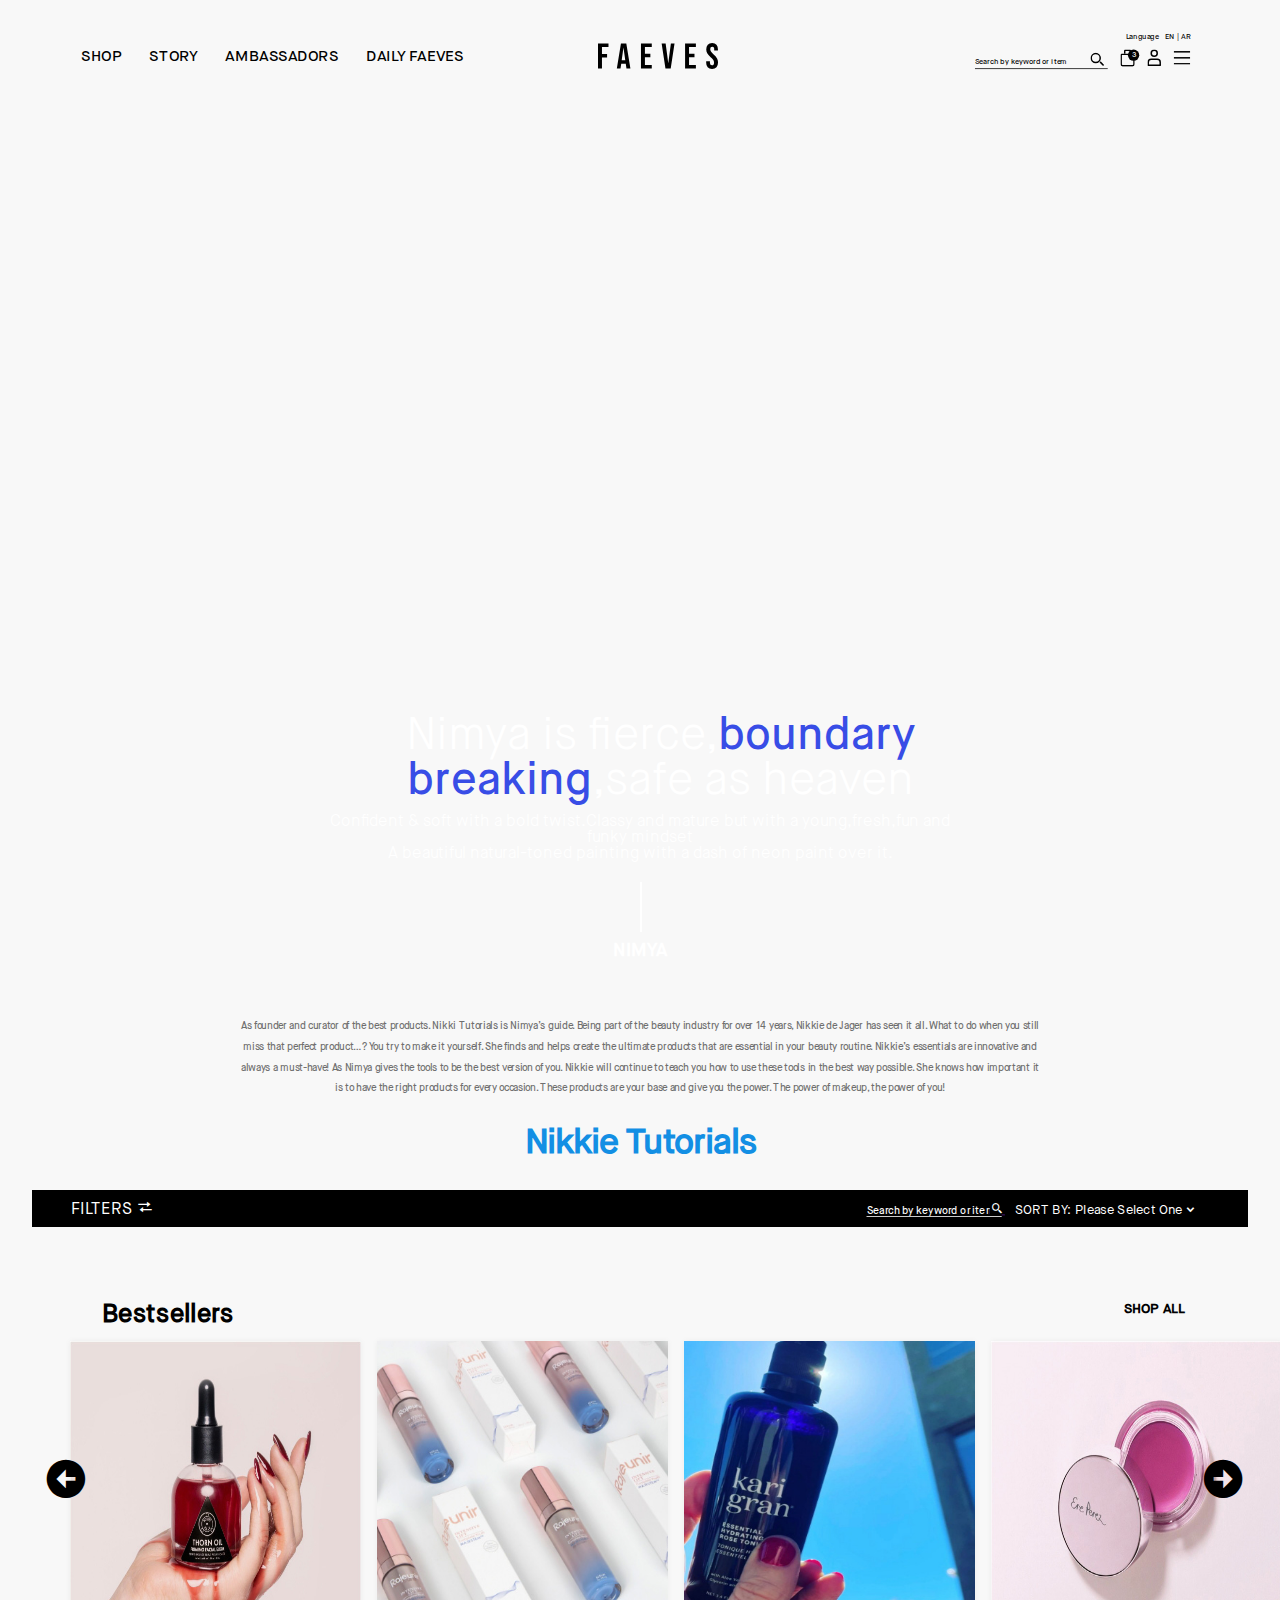
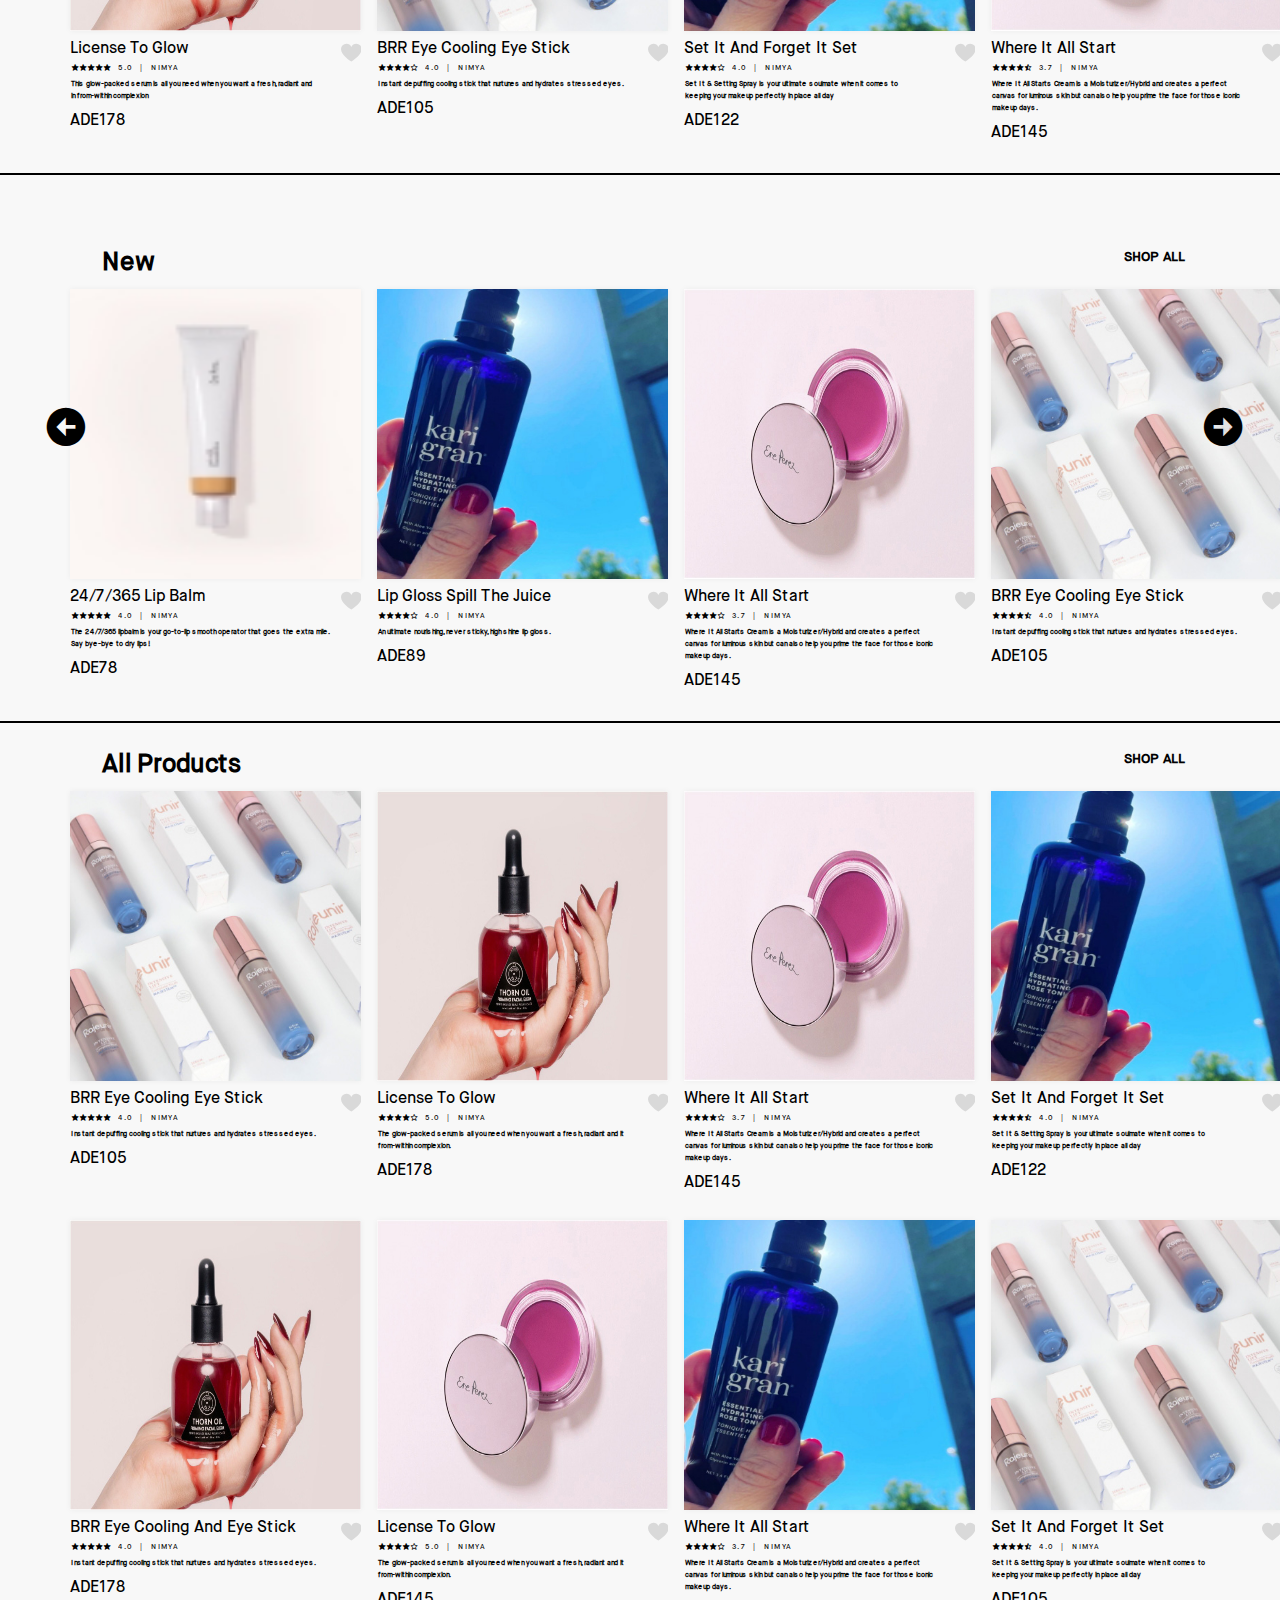
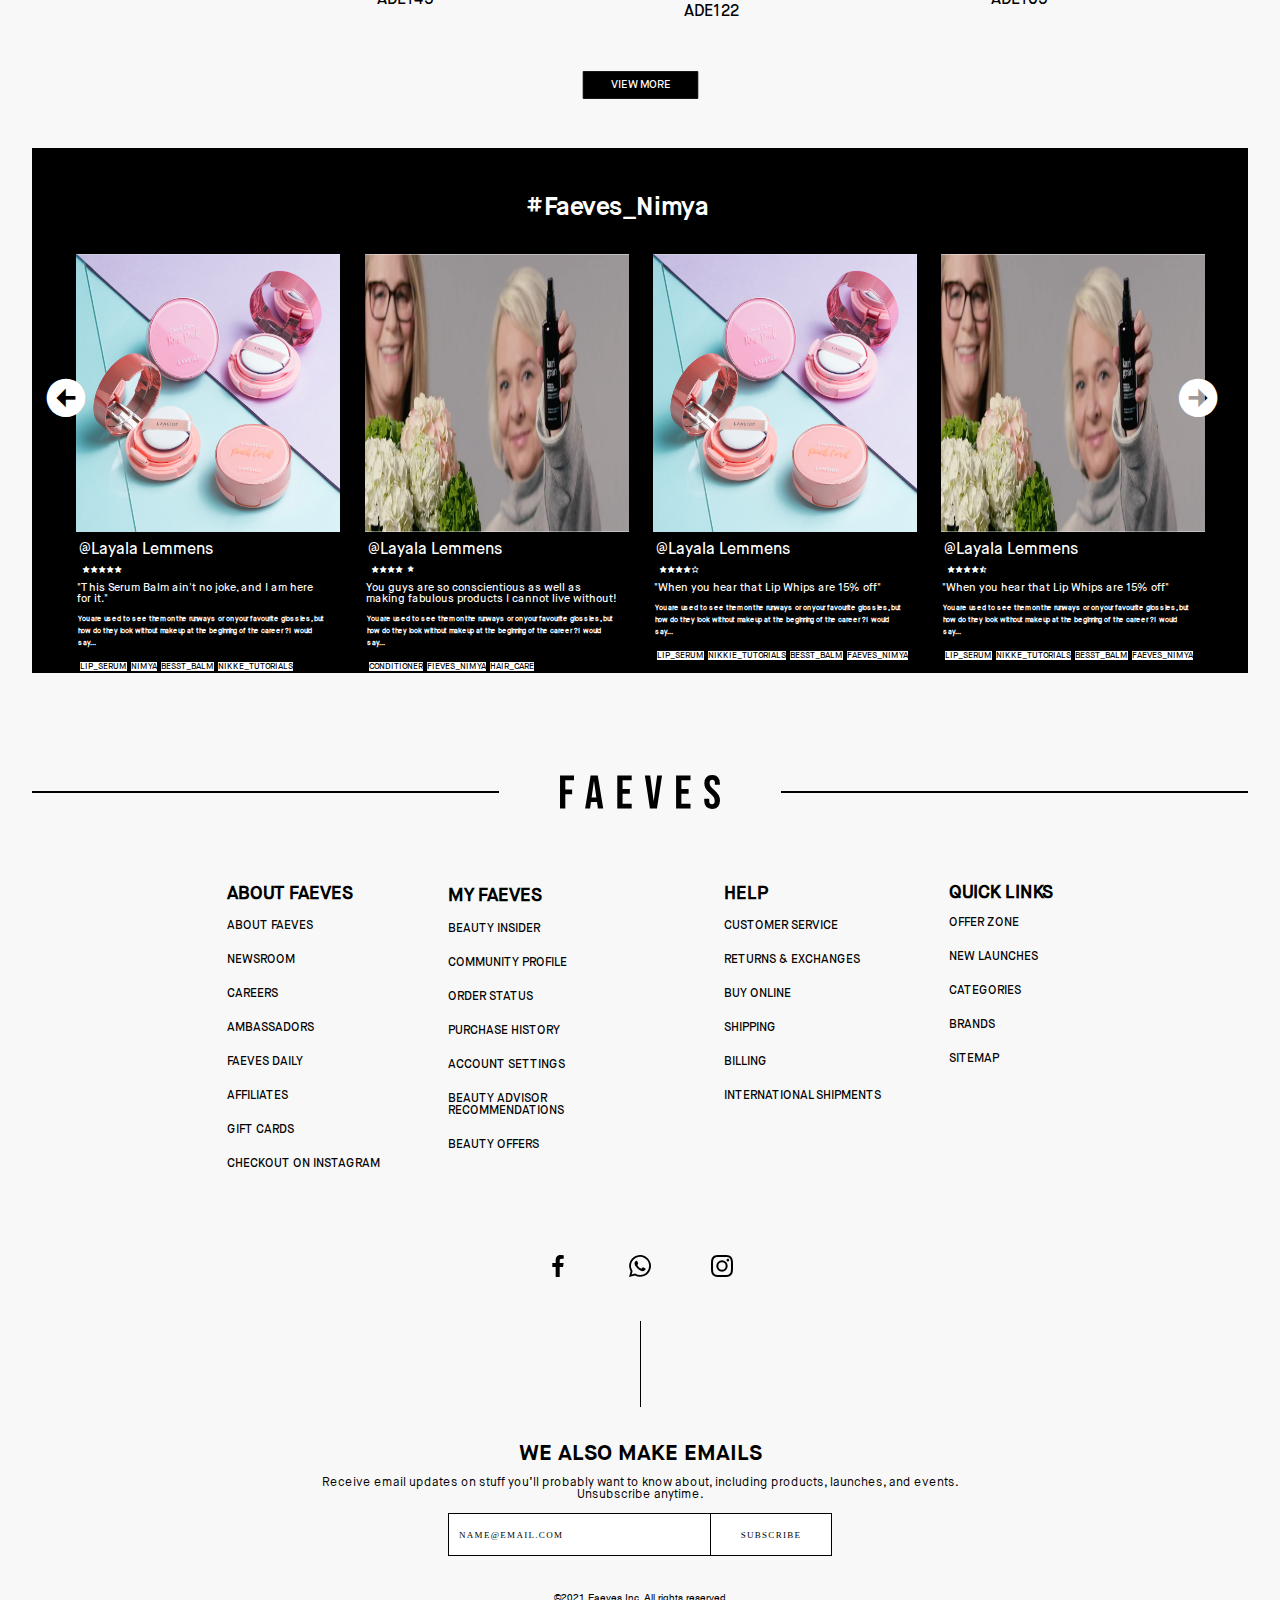
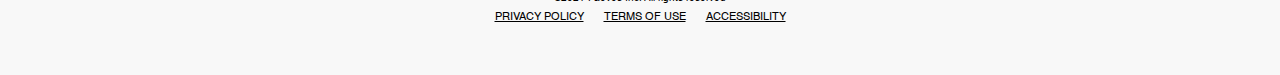
==== commit 65ed153a: "modified html" ====
--- a/index.html
+++ b/index.html
@@ -3,7 +3,7 @@
 <head>
     <meta charset="UTF-8">
     <meta name="viewport" content="width=device-width, initial-scale=1.0">
-    <title>Faeves-page1</title>
+    <title>Faeves</title>
     <link rel="stylesheet" href="./page1.css">
     <link rel="stylesheet" href="./header.css">
     <link rel="stylesheet" href="./footer.css">
@@ -22,7 +22,7 @@
     <ul class="list">
         <li ><a href="#" class="shop-navigation">SHOP</a></li>
         <li><a href="#" class="story-navigation">STORY</a></li>
-        <li><a href="#" class="ambassadors-navigation">AMBASSADORS</a></li>
+        <li><a href="/page2.html" class="ambassadors-navigation">AMBASSADORS</a></li>
         <li><a href="#" class="daily faeves-navigation">DAILY FAEVES</a></li>
     </ul>
    
@@ -100,7 +100,7 @@
      <video src="./videos/pexels-jean-van-der-meulen-11254215 (2160p).mp4" autoplay loop muted  height="100"></video>
     
     <div class="video-text">
-    <img src="./images/Group 10573.svg" alt="">
+    
     <h2>Nimya is fierce,<span style="color: rgb(56, 77, 230);">boundary breaking</span>,safe as heaven</h2>
     <p>Confident & soft with a bold twist.Classy and mature but with a young,fresh,fun and funky mindset</p>
     <p>A beautiful natural-toned painting with a dash of neon paint over it.</p>
@@ -904,4 +904,4 @@
 
 
 </body>
-</html>
+</html>--- a/header.css
+++ b/header.css
@@ -82,7 +82,33 @@
   transform-origin: 0% 100%;
 }
 
-
+/* @media screen and (max-width:805px){
+  .list{
+      width: 100px;
+      height: 100vh;
+      background-color: #fff;
+      text-align: center;
+      display: flex;
+      flex-direction: column;
+      position: fixed;
+      top: 4rem;
+      left: 100px;
+      transition: all 1s;
+  }
+
+  #check{
+      display: none;
+  }
+  
+  .checkBtn{
+      display: block;
+  }
+
+  .check:checked~ul{
+      left:0%;
+  }
+
+}  */
 
 .right_nav {
   width: 37.5%;
@@ -152,10 +178,9 @@
   position: relative;
 }
 
-
- 
-
-@media only screen and (min-width: 1204px) and (max-width: 1600px){
+/* RESPONSIVE CSS */
+
+/* @media(max-width:1600px){
   .navbar{
     padding: 20px 3px;
     transition: .4s;
@@ -164,8 +189,8 @@
     font-size: 8px;
     transition: .4s;
    }
-     .brand_logo {
-  
+     .brand_logo { 
+     
        display: flex;
        align-items: center;
        justify-content: center;
@@ -209,6 +234,108 @@
     }
   
     .search input::placeholder {
+      font-size: 10px; 
+    
+     color: #000;
+      font-weight: 100;
+    }
+}
+@media only screen and (min-width: 1204px) and (max-width: 1530px) {
+  .search input {
+    font-size: 12px;
+    font-family: 'my2dfont';
+    border: none;
+    outline: none;
+    padding-right: 10px;
+    color: #000;
+    
+  }
+  .search input::placeholder {
+    font-size: 10px;
+    font-weight: 10;
+  }
+  .video-text h2{
+      font-size: 42px;
+
+  }
+  
+}
+@media only screen and (min-width: 601px) and (max-width: 1220px){
+  .brand-logo img{
+      width: 120px;
+  }
+  .search {
+      border-bottom: none;
+      padding-right: 0px;
+  }
+
+  .search input {
+      display: none;
+  }
+  .ambassadors-navigation{
+      display: none;
+  }
+  .story-navigation{
+      display: none;
+  }
+} */
+
+ 
+
+@media only screen and (min-width: 1204px) and (max-width: 1600px){
+  .navbar{
+    padding: 20px 3px;
+    transition: .4s;
+  }
+  .left{
+    font-size: 8px;
+    transition: .4s;
+   }
+     .brand_logo {
+  
+       display: flex;
+       align-items: center;
+       justify-content: center;
+     }
+   
+     .brand_logo img {
+       width: 120px;
+       height: 32px;
+     }
+     .cartQuantity {
+      width: 15px;
+      height: 15px;
+      font-size: 10px;
+    }
+  
+    .right_nav .Language .languageText {
+      font-size: 10px;
+    }
+  
+    .right_nav-bottom li {
+      padding-left: 17px;
+      list-style: none;
+    }
+  
+    .search {
+      display: flex;
+      align-items: center;
+      justify-content: center;
+      border-bottom: 1px solid #000;
+      padding: 3px 5px;
+    }
+  
+    .search svg {
+      width: 18px;
+      height: 18px;
+    }
+  
+    .search input {
+      font-size: 14px;
+      padding-right: 10px;
+    }
+  
+    .search input::placeholder {
       font-size: 10px;
    
       color: #000;
@@ -255,9 +382,7 @@
 }
 
 @media only screen and (min-width: 320px) and (max-width: 600px) {
-.left{
-  width: 33%;
-}
+
 
 
 .shop-navigation{
--- a/video.css
+++ b/video.css
@@ -25,11 +25,12 @@
   font-family: 'myfirstfont';
   
 }
-.video-text img{
+
+/* .video-text img{
   height: 49px;
   margin-bottom: 24px;
   margin-top: -15px;
-}
+} */
 .video-text h2{
 font-size: 45px;
 font-weight: 50;
--- a/header.css
+++ b/header.css
@@ -82,7 +82,33 @@
   transform-origin: 0% 100%;
 }
 
-
+/* @media screen and (max-width:805px){
+  .list{
+      width: 100px;
+      height: 100vh;
+      background-color: #fff;
+      text-align: center;
+      display: flex;
+      flex-direction: column;
+      position: fixed;
+      top: 4rem;
+      left: 100px;
+      transition: all 1s;
+  }
+
+  #check{
+      display: none;
+  }
+  
+  .checkBtn{
+      display: block;
+  }
+
+  .check:checked~ul{
+      left:0%;
+  }
+
+}  */
 
 .right_nav {
   width: 37.5%;
@@ -152,10 +178,9 @@
   position: relative;
 }
 
-
- 
-
-@media only screen and (min-width: 1204px) and (max-width: 1600px){
+/* RESPONSIVE CSS */
+
+/* @media(max-width:1600px){
   .navbar{
     padding: 20px 3px;
     transition: .4s;
@@ -164,8 +189,8 @@
     font-size: 8px;
     transition: .4s;
    }
-     .brand_logo {
-  
+     .brand_logo { 
+     
        display: flex;
        align-items: center;
        justify-content: center;
@@ -209,6 +234,108 @@
     }
   
     .search input::placeholder {
+      font-size: 10px; 
+    
+     color: #000;
+      font-weight: 100;
+    }
+}
+@media only screen and (min-width: 1204px) and (max-width: 1530px) {
+  .search input {
+    font-size: 12px;
+    font-family: 'my2dfont';
+    border: none;
+    outline: none;
+    padding-right: 10px;
+    color: #000;
+    
+  }
+  .search input::placeholder {
+    font-size: 10px;
+    font-weight: 10;
+  }
+  .video-text h2{
+      font-size: 42px;
+
+  }
+  
+}
+@media only screen and (min-width: 601px) and (max-width: 1220px){
+  .brand-logo img{
+      width: 120px;
+  }
+  .search {
+      border-bottom: none;
+      padding-right: 0px;
+  }
+
+  .search input {
+      display: none;
+  }
+  .ambassadors-navigation{
+      display: none;
+  }
+  .story-navigation{
+      display: none;
+  }
+} */
+
+ 
+
+@media only screen and (min-width: 1204px) and (max-width: 1600px){
+  .navbar{
+    padding: 20px 3px;
+    transition: .4s;
+  }
+  .left{
+    font-size: 8px;
+    transition: .4s;
+   }
+     .brand_logo {
+  
+       display: flex;
+       align-items: center;
+       justify-content: center;
+     }
+   
+     .brand_logo img {
+       width: 120px;
+       height: 32px;
+     }
+     .cartQuantity {
+      width: 15px;
+      height: 15px;
+      font-size: 10px;
+    }
+  
+    .right_nav .Language .languageText {
+      font-size: 10px;
+    }
+  
+    .right_nav-bottom li {
+      padding-left: 17px;
+      list-style: none;
+    }
+  
+    .search {
+      display: flex;
+      align-items: center;
+      justify-content: center;
+      border-bottom: 1px solid #000;
+      padding: 3px 5px;
+    }
+  
+    .search svg {
+      width: 18px;
+      height: 18px;
+    }
+  
+    .search input {
+      font-size: 14px;
+      padding-right: 10px;
+    }
+  
+    .search input::placeholder {
       font-size: 10px;
    
       color: #000;
@@ -255,9 +382,7 @@
 }
 
 @media only screen and (min-width: 320px) and (max-width: 600px) {
-.left{
-  width: 33%;
-}
+
 
 
 .shop-navigation{
